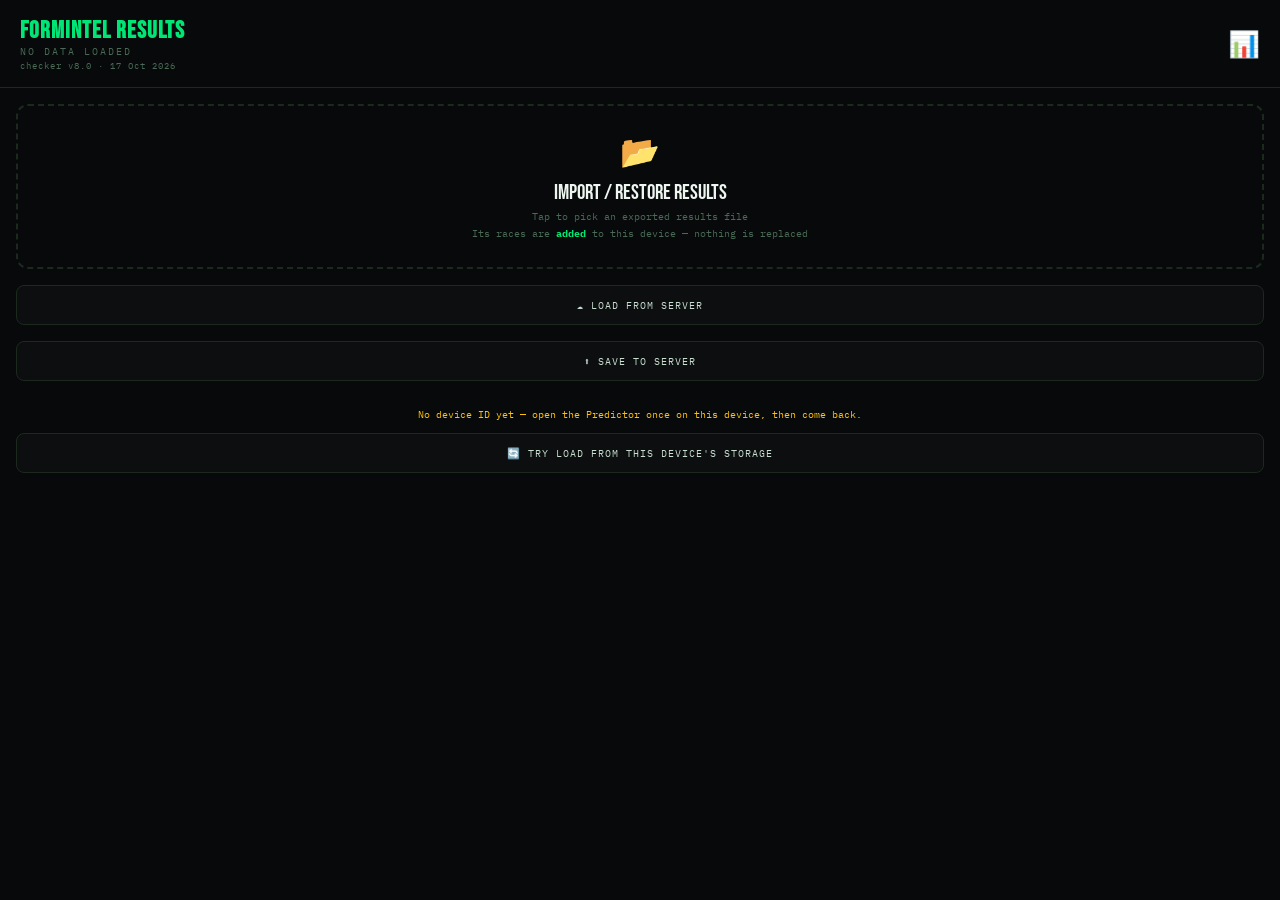
==== checker.html @ 10111bf0 "v9.1 / checker v8.0: fix elite-jockey matching, log jockey points, Jockeys tab The surname fallback " ====
<!DOCTYPE html>
<html lang="en">
<head>
<meta charset="UTF-8">
<meta name="viewport" content="width=device-width, initial-scale=1.0">
<title>Formintel — Results & Backtesting</title>
<link rel="apple-touch-icon" href="apple-touch-icon.png">
<link href="https://fonts.googleapis.com/css2?family=Bebas+Neue&family=IBM+Plex+Mono:wght@400;600&family=IBM+Plex+Sans:wght@300;400;500&display=swap" rel="stylesheet">
<style>
  :root {
    --green:#00e676;--gold:#ffc107;--red:#ff5252;--blue:#448aff;--orange:#ff6d00;
    --bg:#07090b;--sf:#0d1410;--bd:#1c2a1e;--text:#c8dece;--mt:#4a6a55;--white:#eef6f0;
    --mono:'IBM Plex Mono',monospace;
    /* Short-name aliases used throughout the JS-rendered HTML. Without these,
       75+ references (every won-green, card panel, etc) fell back to defaults —
       which is why WON naps weren't showing green. */
    --g:#00e676;--re:#ff5252;--tx:#c8dece;--card:#0d1410;
  }
  *{box-sizing:border-box;margin:0;padding:0}
  body{font-family:'IBM Plex Sans',sans-serif;background:var(--bg);color:var(--text);min-height:100vh;padding-bottom:60px}

  /* Header */
  .hdr{display:flex;align-items:center;justify-content:space-between;padding:16px 20px;
       border-bottom:1px solid var(--bd);position:sticky;top:0;background:var(--bg);z-index:10}
  .hdr h1{font-family:'Bebas Neue',sans-serif;font-size:1.5rem;letter-spacing:1px;color:var(--green)}
  .hdr-sub{font-family:var(--mono);font-size:.6rem;color:var(--mt);text-transform:uppercase;letter-spacing:2px}

  /* Tab bar */
  .tabs{display:grid;grid-template-columns:repeat(4,1fr);gap:1px;border-bottom:1px solid var(--bd);background:var(--bd);position:sticky;top:57px;z-index:9}
  .tab-btn{padding:10px 6px;font-family:var(--mono);font-size:.58rem;text-transform:uppercase;
           letter-spacing:1px;text-align:center;color:var(--mt);cursor:pointer;border:none;
           background:transparent;border-bottom:2px solid transparent;transition:all .2s}
  .tab-btn.active{color:var(--green);border-bottom-color:var(--green)}

  /* Import */
  .import-zone{margin:16px;padding:24px 20px;border:2px dashed var(--bd);border-radius:12px;
               text-align:center;cursor:pointer;transition:all .2s;position:relative}
  .import-zone:hover{border-color:var(--green);background:rgba(0,230,118,.04)}
  .import-zone input{position:absolute;inset:0;opacity:0;cursor:pointer;width:100%;height:100%}
  .import-icon{font-size:2rem;margin-bottom:8px}
  .import-title{font-family:'Bebas Neue',sans-serif;font-size:1.3rem;color:var(--white);margin-bottom:4px}
  .import-sub{font-family:var(--mono);font-size:.62rem;color:var(--mt);line-height:1.7}
  .import-sub b{color:var(--green)}

  .ls-btn{display:block;width:calc(100% - 32px);margin:0 16px 16px;padding:12px;border-radius:8px;
          border:1px solid var(--bd);background:rgba(255,255,255,.02);color:var(--text);
          font-family:var(--mono);font-size:.65rem;text-transform:uppercase;letter-spacing:1px;cursor:pointer}
  .ls-btn:hover{border-color:var(--green);color:var(--green)}

  /* Stat cards */
  .summary{display:grid;grid-template-columns:repeat(3,1fr);gap:10px;padding:16px}
  .stat-card{background:var(--sf);border:1px solid var(--bd);border-radius:10px;
             padding:14px 12px;text-align:center;position:relative;overflow:hidden}
  .stat-card::before{content:'';position:absolute;top:0;left:0;right:0;height:3px;border-radius:10px 10px 0 0}
  .stat-card.win::before{background:var(--green)}.stat-card.place::before{background:var(--gold)}
  .stat-card.loss::before{background:var(--red)}.stat-card.total::before{background:var(--blue)}
  .stat-card.rank::before{background:var(--mt)}.stat-card.streak::before{background:var(--orange)}
  .stat-num{font-family:'Bebas Neue',sans-serif;font-size:2.2rem;line-height:1;margin-bottom:4px}
  .win .stat-num{color:var(--green)}.place .stat-num{color:var(--gold)}.loss .stat-num{color:var(--red)}
  .total .stat-num{color:var(--blue)}.rank .stat-num{color:var(--mt)}.streak .stat-num{color:var(--orange)}
  .stat-label{font-family:var(--mono);font-size:.55rem;text-transform:uppercase;letter-spacing:1.5px;color:var(--mt);line-height:1.3}

  /* Chart */
  .chart-wrap{margin:0 16px 16px;background:var(--sf);border:1px solid var(--bd);border-radius:10px;padding:16px}
  .chart-title{font-family:var(--mono);font-size:.62rem;text-transform:uppercase;letter-spacing:2px;color:var(--mt);margin-bottom:14px}
  .bar-row{display:flex;align-items:center;gap:10px;margin-bottom:10px}
  .bar-label{font-family:var(--mono);font-size:.65rem;color:var(--text);width:52px;flex-shrink:0}
  .bar-track{flex:1;height:20px;background:rgba(255,255,255,.04);border-radius:4px;overflow:hidden}
  .bar-fill{height:100%;border-radius:4px;display:flex;align-items:center;padding-left:8px;
            font-family:var(--mono);font-size:.6rem;font-weight:600;white-space:nowrap;min-width:2px}
  .bar-fill.win{background:linear-gradient(90deg,#00c853,#00e676);color:#000}
  .bar-fill.place{background:linear-gradient(90deg,#ff8f00,#ffc107);color:#000}
  .bar-fill.loss{background:linear-gradient(90deg,#c62828,#ff5252);color:#fff}
  .bar-pct{font-family:var(--mono);font-size:.65rem;color:var(--text);width:36px;text-align:right;flex-shrink:0}

  /* Section header */
  .section-hdr{font-family:var(--mono);font-size:.62rem;text-transform:uppercase;letter-spacing:2px;
               color:var(--mt);padding:0 16px 10px;display:flex;align-items:center;gap:8px}
  .section-hdr::before{content:'';display:block;width:20px;height:1px;background:var(--green)}

  /* Filter bar */
  .filter-bar{display:flex;gap:8px;padding:0 16px 14px;overflow-x:auto;scrollbar-width:none}
  .filter-bar::-webkit-scrollbar{display:none}
  .filter-btn{font-family:var(--mono);font-size:.6rem;text-transform:uppercase;letter-spacing:1px;
              padding:6px 14px;border-radius:20px;border:1px solid var(--bd);background:transparent;
              color:var(--mt);cursor:pointer;white-space:nowrap;transition:all .2s}
  .filter-btn.active{background:rgba(0,230,118,.12);border-color:rgba(0,230,118,.4);color:var(--green)}

  /* Race cards */
  .races{padding:0 16px;display:flex;flex-direction:column;gap:10px}
  .race-card{background:var(--sf);border:1px solid var(--bd);border-radius:10px;overflow:hidden;animation:fadeIn .3s ease both}
  @keyframes fadeIn{from{opacity:0;transform:translateY(8px)}to{opacity:1;transform:none}}
  .race-card.win{border-left:3px solid var(--green)}.race-card.place{border-left:3px solid var(--gold)}.race-card.loss{border-left:3px solid #333}
  .race-top{display:flex;align-items:center;justify-content:space-between;padding:12px 14px 8px}
  .race-name{font-family:'Bebas Neue',sans-serif;font-size:1.1rem;color:var(--white);letter-spacing:.5px}
  .race-meta{font-family:var(--mono);font-size:.58rem;color:var(--mt);margin-top:2px}
  .race-badge{font-family:var(--mono);font-size:.6rem;text-transform:uppercase;letter-spacing:1px;padding:4px 10px;border-radius:20px;font-weight:600}
  .badge-win{background:rgba(0,230,118,.15);color:var(--green);border:1px solid rgba(0,230,118,.3)}
  .badge-place{background:rgba(255,193,7,.12);color:var(--gold);border:1px solid rgba(255,193,7,.3)}
  .badge-loss{background:rgba(255,82,82,.08);color:#666;border:1px solid #222}
  .race-body{padding:0 14px 12px;display:flex;flex-direction:column;gap:5px}
  .race-row{display:flex;align-items:baseline;gap:8px}
  .race-row-label{font-family:var(--mono);font-size:.58rem;color:var(--mt);text-transform:uppercase;letter-spacing:1px;width:52px;flex-shrink:0}
  .race-row-val{color:var(--text);font-size:.82rem}
  .rank-1{color:var(--green);font-weight:600}.rank-2{color:var(--gold)}.rank-3{color:#cd7f32}.rank-bad{color:var(--mt)}
  .preds-list{display:flex;flex-wrap:wrap;gap:4px;margin-top:2px}
  .pred-chip{font-family:var(--mono);font-size:.58rem;padding:2px 7px;border-radius:4px;background:rgba(255,255,255,.04);border:1px solid var(--bd);color:var(--mt)}
  .pred-chip.is-winner{background:rgba(0,230,118,.12);border-color:rgba(0,230,118,.3);color:var(--green)}
  .pred-chip.is-placed{background:rgba(255,193,7,.1);border-color:rgba(255,193,7,.25);color:var(--gold)}

  /* Backtesting */
  .bt-wrap{padding:0 16px}
  .bt-card{background:var(--sf);border:1px solid var(--bd);border-radius:10px;padding:16px;margin-bottom:12px}
  .bt-title{font-family:var(--mono);font-size:.65rem;text-transform:uppercase;letter-spacing:2px;color:var(--green);margin-bottom:12px}

  .bt-controls{display:flex;flex-direction:column;gap:10px;margin-bottom:16px}
  .bt-control-row{display:flex;gap:8px;align-items:flex-end;flex-wrap:wrap}
  .bt-input-wrap{flex:1;min-width:100px}
  .bt-input-label{font-family:var(--mono);font-size:.55rem;color:var(--mt);text-transform:uppercase;letter-spacing:1px;margin-bottom:4px}
  .bt-input{width:100%;background:var(--bg);border:1px solid var(--bd);border-radius:6px;
            color:var(--text);font-family:var(--mono);font-size:.8rem;padding:8px 10px;outline:none}
  .bt-input:focus{border-color:var(--green)}
  .bt-run{width:100%;padding:11px;border-radius:8px;border:none;background:rgba(0,230,118,.15);
          border:1px solid rgba(0,230,118,.3);color:var(--green);font-family:var(--mono);
          font-size:.65rem;text-transform:uppercase;letter-spacing:2px;cursor:pointer;font-weight:600}
  .bt-run:hover{background:rgba(0,230,118,.25)}

  /* Strategy comparison table */
  .strat-table{width:100%;border-collapse:collapse;font-size:.72rem}
  .strat-table th{font-family:var(--mono);font-size:.55rem;text-transform:uppercase;letter-spacing:1px;
                  color:var(--mt);padding:6px 8px;text-align:left;border-bottom:1px solid var(--bd)}
  .strat-table td{padding:8px 8px;border-bottom:1px solid rgba(255,255,255,.04);vertical-align:top}
  .strat-table tr:last-child td{border-bottom:none}
  .strat-name{font-family:var(--mono);font-size:.68rem;color:var(--text);font-weight:600}
  .strat-detail{font-family:var(--mono);font-size:.58rem;color:var(--mt);margin-top:2px}
  .profit-pos{color:var(--green);font-family:var(--mono);font-weight:600}
  .profit-neg{color:var(--red);font-family:var(--mono)}
  .profit-neu{color:var(--mt);font-family:var(--mono)}

  /* P&L curve */
  .pnl-curve{width:100%;height:120px;margin-top:12px;position:relative}
  .pnl-svg{width:100%;height:100%}

  /* Threshold finder */
  .threshold-rows{display:flex;flex-direction:column;gap:6px;margin-top:4px}
  .threshold-row{display:grid;grid-template-columns:1fr 1fr 1fr 1fr;gap:6px;
                 padding:6px 8px;border-radius:6px;background:rgba(255,255,255,.03);
                 border:1px solid var(--bd);font-family:var(--mono);font-size:.65rem}
  .threshold-row.best{background:rgba(0,230,118,.07);border-color:rgba(0,230,118,.25)}
  .threshold-row-hdr{display:grid;grid-template-columns:1fr 1fr 1fr 1fr;gap:6px;
                     padding:4px 8px;font-family:var(--mono);font-size:.55rem;
                     text-transform:uppercase;letter-spacing:1px;color:var(--mt)}

  .reset-btn{display:block;margin:16px 16px 0;width:calc(100% - 32px);padding:12px;border-radius:8px;
             border:1px solid var(--bd);background:transparent;color:var(--mt);font-family:var(--mono);
             font-size:.65rem;text-transform:uppercase;letter-spacing:2px;cursor:pointer}
  .reset-btn:hover{border-color:var(--gold);color:var(--gold)}

  .tab-content{display:none}
  .tab-content.active{display:block}

  /* Bet tracker modal & legs */
  .modal-title{font-family:'Bebas Neue',sans-serif;font-size:1.6rem;color:var(--white);
               letter-spacing:.5px;margin-bottom:14px}
  .modal-row{display:flex;gap:8px;margin-bottom:10px}
  .leg-row{display:flex;align-items:center;gap:6px;margin-bottom:8px;flex-wrap:wrap}
  .leg-num{font-family:'Bebas Neue',sans-serif;font-size:1.2rem;color:var(--mt);
           width:20px;flex-shrink:0;text-align:center}
  .leg-name{flex:1;min-width:100px}
  .leg-result{display:flex;gap:4px;flex-shrink:0}
</style>
</head>
<body>

<div class="hdr">
  <div>
    <h1>Formintel Results</h1>
    <div class="hdr-sub" id="subtitle">No data loaded</div>
    <div style="font-family:var(--mono);font-size:.55rem;color:var(--mt);letter-spacing:1px;margin-top:2px">checker v8.0 · 17 Oct 2026</div>
  </div>
  <div style="display:flex;flex-direction:column;align-items:flex-end;gap:6px">
    <div style="font-size:1.6rem">📊</div>
    <button id="sync-btn" onclick="pushToServer(true)" title="Save to Server"
            style="display:none;font-size:.7rem;padding:4px 8px;border-radius:6px;
                   border:1px solid var(--bd);background:transparent;color:var(--mt);
                   cursor:pointer;font-family:var(--mono)">⬆️ Sync</button>
    <button id="syncid-btn" onclick="changeSyncId()" title="View or change sync ID"
            style="display:none;font-size:.6rem;padding:3px 8px;border-radius:6px;
                   border:1px solid var(--bd);background:transparent;color:var(--mt);
                   cursor:pointer;font-family:var(--mono)">🔑 Sync ID</button>
  </div>
</div>

<div class="tabs" id="tab-bar" style="display:none">
  <button class="tab-btn active" onclick="showTab('overview')">Overview</button>
  <button class="tab-btn" onclick="showTab('backtest')">Backtest</button>
  <button class="tab-btn" onclick="showTab('races')">Race Log</button>
  <button class="tab-btn" onclick="showTab('bets')">💰 Bets</button>
  <button class="tab-btn" onclick="showTab('insights')">🔬 Insights</button>
  <button class="tab-btn" onclick="showTab('bf')">👀 BF Watch</button>
  <button class="tab-btn" onclick="showTab('value')">💰 Value</button>
  <button class="tab-btn" onclick="showTab('placepot')">🎯 Placepot</button>
  <button class="tab-btn" onclick="showTab('dutch')">💷 Dutching</button>
  <button class="tab-btn" onclick="showTab('nap')">⭐ Nap</button>
  <button class="tab-btn" onclick="showTab('conf')">🎯 Confidence</button>
  <button class="tab-btn" onclick="showTab('jockeys')">🏇 Jockeys</button>
</div>

<div id="app">
  <!-- Import shown before data loads -->
</div>

<script src="plog.js?v=6.3"></script>
<script>
var LOG_KEY = 'rq_pred_log_v1';
var loadedLog = null;
var currentFilter = 'all';
var currentTab = 'overview';

// ── Utilities ───────────────────────────────────────────────
function esc(s){ return String(s||'').replace(/&/g,'&amp;').replace(/</g,'&lt;').replace(/>/g,'&gt;'); }
function classify(e){ return e.topPickWon?'win':e.topPickPlaced?'place':'loss'; }
function pct(n,t){ return t?Math.round(n/t*100)+'%':'0%'; }
function fmt(n){ return (n>=0?'+':'')+n.toFixed(2); }

// The log is stored compressed by month (plog.js, shared with the predictor).
function tryLocalStorage() {
  try { var d = FIPlog.read(); if (Array.isArray(d) && d.length) return d; } catch(e){}
  return null;
}

function tryLS() {
  var data = tryLocalStorage();
  if (data) { loadedLog=data; showTab('overview'); renderAll(); }
  else alert('No Formintel results found in storage.\n\nExport from the Predictor via ⬇ Export Results JSON then import here.');
}

function loadFile(input) {
  var file = input.files && input.files[0];
  if (!file) return;
  var reader = new FileReader();
  reader.onload = function(e) {
    var data;
    try {
      data = JSON.parse(e.target.result);
      if (!Array.isArray(data)||!data.length) throw new Error('Empty or invalid file');
      if (!data[0].raceKey) throw new Error('Not a Formintel results file');
    } catch(err) { alert('Could not read file: '+err.message); return; }
    // Restore: ADD the file's races to what this device already holds and save
    // them. Never replace — a backup from last week must not wipe newer races.
    var r = mergeIntoStorage(data);
    loadedLog = r.log;
    showTab('overview');
    renderAll();
    if (!r.saved) {
      alert('Showing ' + r.log.length + ' races, but they could not be saved on this device' +
        (r.quota ? ' (storage is full — try Setup → Free up storage in the Predictor)' : '') +
        '. Nothing already saved was changed.');
    } else if (r.added) {
      alert('Restored ' + r.added + ' races from the file and saved them on this device.\n' +
        'You now have ' + r.log.length + ' races in total.');
    } else {
      alert('All ' + data.length + ' races in this file are already saved on this device.');
    }
  };
  reader.readAsText(file);
}

function showTab(tab) {
  currentTab = tab;
  document.querySelectorAll('.tab-btn').forEach(function(b,i){
    b.classList.toggle('active', ['overview','backtest','races','bets','insights','bf','value','placepot','dutch','nap','conf','jockeys'][i]===tab);
  });
  document.querySelectorAll('.tab-content').forEach(function(c){
    c.classList.remove('active');
  });
  var el = document.getElementById('tab-'+tab);
  if (el) el.classList.add('active');
  // Always re-render bets tab so it picks up localStorage saves from predictor
  if (tab === 'bets') renderBets();
  if (tab === 'insights') renderInsights();
  if (tab === 'bf') renderBFWatch();
  if (tab === 'value') renderValueTab();
  if (tab === 'placepot') renderPlacepotTab();
  if (tab === 'dutch') renderDutchTab();
  if (tab === 'nap') renderNapTab();
  if (tab === 'conf') renderConfTab();
  if (tab === 'jockeys') renderJockeyTab();
}

function resetData(){ loadedLog=null; currentFilter='all'; document.getElementById('tab-bar').style.display='none'; ['sync-btn','syncid-btn'].forEach(function(i){var b=document.getElementById(i); if(b) b.style.display='none';}); renderImport(); }
function setFilter(val){ currentFilter=val; renderRaces(); }

// ── Main render ─────────────────────────────────────────────
function renderAll() {
  var log = loadedLog;
  if (!log||!log.length){ renderImport(); return; }

  document.getElementById('tab-bar').style.display='grid';
  ['sync-btn','syncid-btn'].forEach(function(i){var b=document.getElementById(i); if(b) b.style.display='block';});
  var sorted = log.slice().sort(function(a,b){
    return (b.date||'').localeCompare(a.date||'') || (b.time||'').localeCompare(a.time||'');
  });

  var total  = sorted.length;
  var wins   = sorted.filter(function(e){return e.topPickWon;}).length;
  var places = sorted.filter(function(e){return !e.topPickWon&&e.topPickPlaced;}).length;
  var losses = total-wins-places;

  var maxStreak=0,curStreak=0;
  sorted.forEach(function(e,i){
    if(i===0||(classify(e)!=='loss')===(classify(sorted[i-1])!=='loss')) curStreak++;
    else curStreak=1;
    if(curStreak>maxStreak) maxStreak=curStreak;
  });

  var ranked=sorted.filter(function(e){return e.winnerRank>0;});
  var avgRank=ranked.length?(ranked.reduce(function(s,e){return s+e.winnerRank;},0)/ranked.length).toFixed(1):'-';

  document.getElementById('subtitle').textContent = total+' race'+(total!==1?'s':'')+' logged';

  var app = document.getElementById('app');
  app.innerHTML =
    '<div class="tab-content active" id="tab-overview">' + renderOverview(sorted,total,wins,places,losses,avgRank,maxStreak) + '</div>' +
    '<div class="tab-content" id="tab-backtest">' + renderBacktest(sorted) + '</div>' +
    '<div class="tab-content" id="tab-races" id="tab-races"></div>' +
    '<div class="tab-content" id="tab-bets"></div>' +
    '<div class="tab-content" id="tab-insights"></div>' +
    '<div class="tab-content" id="tab-bf"></div>' +
    '<div class="tab-content" id="tab-value"></div>' +
    '<div class="tab-content" id="tab-placepot"></div>' +
    '<div class="tab-content" id="tab-dutch"></div>' +
    '<div class="tab-content" id="tab-nap"></div>' +
    '<div class="tab-content" id="tab-conf"></div>' +
    '<div class="tab-content" id="tab-jockeys"></div>';

  renderRaces();
  runDefaultBacktest(sorted);
  renderBets();
  renderInsights();
}

// ── Overview tab ────────────────────────────────────────────
function renderOverview(sorted,total,wins,places,losses,avgRank,maxStreak) {
  var h = '<div class="summary">';
  h += sc('win',   pct(wins,total),  'Win<br>Rate');
  h += sc('place', pct(places,total),'Place<br>Rate');
  h += sc('loss',  pct(losses,total),'Loss<br>Rate');
  h += sc('total', total,            'Races<br>Logged');
  h += sc('rank',  avgRank,          'Avg Winner<br>Rank');
  h += sc('streak',maxStreak,        'Best<br>Streak');
  h += '</div>';

  h += '<div class="chart-wrap"><div class="chart-title">Result Breakdown</div>';
  h += br('Wins',   wins,   total, 'win');
  h += br('Places', places, total, 'place');
  h += br('Losses', losses, total, 'loss');
  h += '</div>';

  // P&L curve (flat £1 stake)
  h += '<div class="chart-wrap">';
  h += '<div class="chart-title">Running P&L — Flat £1 Win Stake</div>';
  h += buildPnlCurve(sorted, function(e){ return e.topPickWon; }, function(e){ return e.topPickOdds||0; });
  h += '</div>';

  h += renderMonthlyTable(sorted);

  return h;
}

// ── Monthly performance table ────────────────────────────────────────────────
// Month-by-month win/place/loss split and flat £1 P&L, so you can see whether
// the model is actually improving rather than judging it on a single day.
function renderMonthlyTable(rows) {
  var priced = (rows || []).filter(function(e){ return e && e.date && (e.topPickOdds || 0) > 1; });
  if (priced.length < 20) return '';

  var byMonth = {};
  priced.forEach(function(e){
    var m = String(e.date).slice(0,7);
    if (!byMonth[m]) byMonth[m] = { n:0, w:0, p:0, ret:0 };
    var b = byMonth[m];
    b.n++;
    if (e.topPickWon) { b.w++; b.ret += (e.topPickOdds || 0); }
    else if (e.topPickPlaced) { b.p++; }
  });

  var months = Object.keys(byMonth).sort();
  if (months.length < 2) return '';

  // Format money with the sign OUTSIDE the £, so a loss reads -£2.00 not £-2.00
  function money(v){ return (v < 0 ? '-£' : '+£') + Math.abs(v).toFixed(2); }

  var MN = ['Jan','Feb','Mar','Apr','May','Jun','Jul','Aug','Sep','Oct','Nov','Dec'];
  function label(m){
    var parts = m.split('-');
    return (MN[parseInt(parts[1],10)-1] || m) + ' ' + parts[0];
  }

  // Best/worst ROI months for highlighting
  var rois = months.map(function(m){ var b=byMonth[m]; return (b.ret-b.n)/b.n*100; });
  var bestRoi = Math.max.apply(null, rois), worstRoi = Math.min.apply(null, rois);

  var h = '<div class="chart-wrap">';
  h += '<div class="chart-title">Monthly Performance — Is The Model Improving?</div>';
  h += '<div style="overflow-x:auto"><table style="width:100%;border-collapse:collapse;font-family:var(--mono);font-size:.62rem">';
  h += '<tr style="color:var(--mt);text-align:right">'
     + '<th style="text-align:left;padding:6px 4px;font-weight:400">Month</th>'
     + '<th style="padding:6px 4px;font-weight:400">Races</th>'
     + '<th style="padding:6px 4px;font-weight:400">Won</th>'
     + '<th style="padding:6px 4px;font-weight:400">Plc</th>'
     + '<th style="padding:6px 4px;font-weight:400">Lost</th>'
     + '<th style="padding:6px 4px;font-weight:400">Win%</th>'
     + '<th style="padding:6px 4px;font-weight:400">£1 P/L</th>'
     + '<th style="padding:6px 4px;font-weight:400">ROI</th></tr>';

  var tn=0, tw=0, tp=0, tret=0;
  months.forEach(function(m){
    var b = byMonth[m];
    var lost = b.n - b.w - b.p;
    var pl = b.ret - b.n;
    var roi = pl / b.n * 100;
    tn+=b.n; tw+=b.w; tp+=b.p; tret+=b.ret;
    var plCol = pl >= 0 ? 'var(--g)' : 'var(--re)';
    // subtle highlight on the best and worst months
    var bg = (roi === bestRoi) ? 'rgba(0,230,118,0.07)' : (roi === worstRoi) ? 'rgba(255,82,82,0.06)' : 'transparent';
    h += '<tr style="text-align:right;border-top:1px solid var(--bd);background:' + bg + '">'
       + '<td style="text-align:left;padding:7px 4px;color:var(--tx);font-weight:600">' + label(m) + '</td>'
       + '<td style="padding:7px 4px;color:var(--mt)">' + b.n + '</td>'
       + '<td style="padding:7px 4px;color:var(--g)">' + b.w + '</td>'
       + '<td style="padding:7px 4px;color:var(--gold)">' + b.p + '</td>'
       + '<td style="padding:7px 4px;color:var(--mt)">' + lost + '</td>'
       + '<td style="padding:7px 4px;color:var(--tx)">' + (b.w/b.n*100).toFixed(1) + '%</td>'
       + '<td style="padding:7px 4px;color:' + plCol + '">' + money(pl) + '</td>'
       + '<td style="padding:7px 4px;color:' + plCol + ';font-weight:700">' + (roi>=0?'+':'') + roi.toFixed(1) + '%</td></tr>';
  });

  var tpl = tret - tn, troi = tpl / tn * 100;
  var tCol = tpl >= 0 ? 'var(--g)' : 'var(--re)';
  h += '<tr style="text-align:right;border-top:2px solid var(--bd)">'
     + '<td style="text-align:left;padding:7px 4px;color:var(--tx);font-weight:700">All</td>'
     + '<td style="padding:7px 4px;color:var(--mt)">' + tn + '</td>'
     + '<td style="padding:7px 4px;color:var(--g)">' + tw + '</td>'
     + '<td style="padding:7px 4px;color:var(--gold)">' + tp + '</td>'
     + '<td style="padding:7px 4px;color:var(--mt)">' + (tn-tw-tp) + '</td>'
     + '<td style="padding:7px 4px;color:var(--tx)">' + (tw/tn*100).toFixed(1) + '%</td>'
     + '<td style="padding:7px 4px;color:' + tCol + '">' + money(tpl) + '</td>'
     + '<td style="padding:7px 4px;color:' + tCol + ';font-weight:700">' + (troi>=0?'+':'') + troi.toFixed(1) + '%</td></tr>';
  h += '</table></div>';

  // Trend read-out: compare the most recent full-ish month against the first
  if (months.length >= 3) {
    var firstRoi = rois[0], lastRoi = rois[rois.length-1];
    var firstWin = byMonth[months[0]].w / byMonth[months[0]].n * 100;
    var lastWin  = byMonth[months[months.length-1]].w / byMonth[months[months.length-1]].n * 100;
    var dRoi = lastRoi - firstRoi, dWin = lastWin - firstWin;
    var arrow = dRoi > 0 ? '▲' : dRoi < 0 ? '▼' : '■';
    var col = dRoi > 0 ? 'var(--g)' : dRoi < 0 ? 'var(--re)' : 'var(--mt)';
    h += '<div style="font-family:var(--mono);font-size:.6rem;color:var(--mt);padding:10px 4px 2px;line-height:1.6">'
       + '<span style="color:' + col + ';font-weight:700">' + arrow + ' ' + label(months[0]) + ' → ' + label(months[months.length-1]) + '</span>'
       + '&nbsp; win rate ' + (dWin>=0?'+':'') + dWin.toFixed(1) + ' pts'
       + ' · ROI ' + (dRoi>=0?'+':'') + dRoi.toFixed(1) + ' pts<br>'
       + 'Note: months with few races swing wildly — judge the trend on months with 300+ races.'
       + '</div>';
  }

  h += '</div>';
  return h;
}

function buildPoints(chronological, wonFn, oddsFn, skipNoOdds) {
  var pnl = 0, points = [0], bets = 0;
  chronological.forEach(function(e) {
    var o = oddsFn(e);
    if (skipNoOdds && (!o || o <= 1)) return; // skip races where fav had no odds
    bets++;
    if (wonFn(e) && o > 1) pnl += o - 1;
    else pnl -= 1;
    points.push(Math.round(pnl*100)/100);
  });
  return { points: points, bets: bets, pnl: pnl };
}

function buildPnlCurve(sorted, wonFn, oddsFn) {
  var chronological = sorted.slice().reverse();

  // Model top pick line
  var model = buildPoints(chronological, wonFn, oddsFn, false);

  // Market favourite line — only for races where favOdds was recorded
  var hasFavData = sorted.some(function(e){ return e.favOdds > 1; });
  var fav = hasFavData
    ? buildPoints(chronological,
        function(e){ return !!e.favWon; },
        function(e){ return e.favOdds || 0; },
        true)
    : null;

  // Scale both lines on the same axis
  var allPoints = model.points.concat(fav ? fav.points : []);
  var minP = Math.min.apply(null, allPoints);
  var maxP = Math.max.apply(null, allPoints);
  var range = maxP - minP || 1;
  var W = 100, H = 100;

  function toSvgPts(points) {
    return points.map(function(p, i) {
      var x = (i / (points.length - 1 || 1)) * W;
      var y = H - ((p - minP) / range) * H;
      return x + ',' + y;
    }).join(' ');
  }

  var zeroY  = H - ((0 - minP) / range) * H;
  var mCol   = model.pnl >= 0 ? '#00e676' : '#ff5252';
  var fCol   = '#448aff'; // always blue for favourite

  var svg = '<svg class="pnl-svg" viewBox="0 0 100 100" preserveAspectRatio="none">'
    + '<line x1="0" y1="' + zeroY + '" x2="100" y2="' + zeroY
    + '" stroke="rgba(255,255,255,.15)" stroke-width=".5"/>'
    + '<polyline points="' + toSvgPts(model.points)
    + '" fill="none" stroke="' + mCol + '" stroke-width="1.4"/>';

  if (fav && fav.points.length > 1) {
    svg += '<polyline points="' + toSvgPts(fav.points)
      + '" fill="none" stroke="' + fCol + '" stroke-width="1.2" stroke-dasharray="3,2"/>';
  }
  svg += '</svg>';

  // Legend + summary
  var label = '<div style="display:flex;flex-wrap:wrap;gap:8px;margin-top:10px;font-family:var(--mono);font-size:.62rem">';
  label += '<span style="color:' + mCol + '">— Model pick &nbsp; ' + fmt(model.pnl)
    + ' P&L &nbsp; ROI ' + (model.bets ? Math.round(model.pnl / model.bets * 100) : 0) + '%</span>';
  if (fav && fav.points.length > 1) {
    label += '<span style="color:' + fCol + '">- - Favourite &nbsp; ' + fmt(fav.pnl)
      + ' P&L &nbsp; ROI ' + (fav.bets ? Math.round(fav.pnl / fav.bets * 100) : 0) + '%</span>';
  } else if (!hasFavData) {
    label += '<span style="color:var(--mt)">Favourite line needs new results (odds must be entered before predicting)</span>';
  }
  label += '<span style="color:var(--mt)">'+sorted.length+' races · £1 flat stake</span>';
  label += '</div>';

  return '<div class="pnl-curve">' + svg + '</div>' + label;
}

// ── Backtesting tab ─────────────────────────────────────────
function renderBacktest(sorted) {
  var h = '<div class="bt-wrap">';

  // Strategy controls
  h += '<div class="bt-card">';
  h += '<div class="bt-title">Strategy Simulator</div>';
  h += '<div class="bt-controls">';

  h += '<div class="bt-control-row">';
  h += ctrl('Min Confidence (%)', 'bt-min-conf', '0', 'number', '0','100');
  h += ctrl('Min Odds', 'bt-min-odds', '1.5', 'number', '1','999', '0.5');
  h += ctrl('Max Odds', 'bt-max-odds', '99', 'number', '1','999', '0.5');
  h += '</div>';

  h += '<div class="bt-control-row">';
  h += '<div class="bt-input-wrap" style="display:flex;flex-direction:column">';
  h += '<div class="bt-input-label">Value filter</div>';
  h += '<div style="display:flex;border:1px solid var(--bd);border-radius:6px;overflow:hidden">';
  h += '<button id="bt-val-off" onclick="setBtVal(false)" style="flex:1;padding:8px;background:rgba(0,230,118,.15);border:none;color:var(--green);font-family:var(--mono);font-size:.65rem;cursor:pointer">Any</button>';
  h += '<button id="bt-val-on"  onclick="setBtVal(true)"  style="flex:1;padding:8px;background:transparent;border:none;border-left:1px solid var(--bd);color:var(--mt);font-family:var(--mono);font-size:.65rem;cursor:pointer">Value only</button>';
  h += '</div></div>';
  h += ctrl('Stake (£)', 'bt-stake', '1', 'number', '0.1', '100', '0.5');
  h += '</div>';

  h += '<button class="bt-run" onclick="runBacktest()">▶ Run Simulation</button>';
  h += '</div>';
  h += '<div id="bt-results"></div>';
  h += '</div>';

  // Confidence threshold finder
  h += '<div class="bt-card">';
  h += '<div class="bt-title">Confidence Threshold Finder</div>';
  h += '<div style="font-family:var(--mono);font-size:.65rem;color:var(--mt);margin-bottom:12px">';
  h += 'Which confidence cutoff produces the best ROI on your 205 races?</div>';
  h += '<div id="bt-threshold"></div>';
  h += '</div>';

  // Odds range finder
  h += '<div class="bt-card">';
  h += '<div class="bt-title">Best Odds Range</div>';
  h += '<div style="font-family:var(--mono);font-size:.65rem;color:var(--mt);margin-bottom:12px">';
  h += 'Where does the model perform best by price range?</div>';
  h += '<div id="bt-odds-range"></div>';
  h += '</div>';

  h += '</div>'; // bt-wrap
  return h;
}

var btValueOnly = false;
function setBtVal(v) {
  btValueOnly = v;
  document.getElementById('bt-val-off').style.background = v ? 'transparent' : 'rgba(0,230,118,.15)';
  document.getElementById('bt-val-off').style.color = v ? 'var(--mt)' : 'var(--green)';
  document.getElementById('bt-val-on').style.background  = v ? 'rgba(0,230,118,.15)' : 'transparent';
  document.getElementById('bt-val-on').style.color  = v ? 'var(--green)' : 'var(--mt)';
}

function ctrl(label, id, val, type, min, max, step) {
  return '<div class="bt-input-wrap">'
    + '<div class="bt-input-label">'+label+'</div>'
    + '<input class="bt-input" id="'+id+'" type="'+type+'" value="'+val+'"'
    + (min?' min="'+min+'"':'') + (max?' max="'+max+'"':'') + (step?' step="'+step+'"':'')
    + '></div>';
}

function getVal(id, def) {
  var el = document.getElementById(id);
  return el ? (parseFloat(el.value)||def) : def;
}

function simulateStrategy(log, minConf, minOdds, maxOdds, valueOnly, stake) {
  var bets=0, wins=0, pnl=0, points=[0];
  var chron = log.slice().reverse();

  chron.forEach(function(e) {
    var conf = (e.topPickConf||0); // stored as percentage (0-100), not decimal
    var odds = e.topPickOdds||0;
    if (conf < minConf) return;
    if (odds < minOdds || odds > maxOdds) return;
    if (valueOnly) {
      var implied = odds>0 ? 1/odds : 0;
      if ((e.topPickConf||0)/100 < implied) return; // model doesn't beat market
    }
    bets++;
    var staked = stake;
    if (e.topPickWon && odds>1) {
      pnl += (odds-1)*staked;
      wins++;
    } else {
      pnl -= staked;
    }
    points.push(Math.round(pnl*100)/100);
  });

  return { bets:bets, wins:wins, pnl:pnl, roi: bets?pnl/(bets*stake)*100:0, points:points };
}

function runBacktest() {
  if (!loadedLog) return;
  var minConf = getVal('bt-min-conf', 0);
  var minOdds = getVal('bt-min-odds', 1.5);
  var maxOdds = getVal('bt-max-odds', 99);
  var stake   = getVal('bt-stake', 1);
  var res     = simulateStrategy(loadedLog, minConf, minOdds, maxOdds, btValueOnly, stake);

  var col = res.pnl >= 0 ? 'var(--green)' : 'var(--red)';
  var el  = document.getElementById('bt-results');
  if (!el) return;

  var h = '<div style="border-top:1px solid var(--bd);padding-top:14px;margin-top:14px">';
  h += '<div style="display:grid;grid-template-columns:1fr 1fr 1fr 1fr;gap:8px;margin-bottom:14px">';
  h += mini('Bets', res.bets);
  h += mini('Wins', res.wins);
  h += mini('Strike', res.bets?Math.round(res.wins/res.bets*100)+'%':'—');
  h += mini2('P&L', fmt(res.pnl), col);
  h += mini2('ROI', (res.roi>=0?'+':'')+Math.round(res.roi)+'%', col);
  h += mini('Staked', '£'+(res.bets*stake).toFixed(0));
  h += '</div>';

  if (res.bets > 1) {
    // Mini P&L curve
    var W=100,H=60, pts=res.points, minP=Math.min.apply(null,pts), maxP=Math.max.apply(null,pts);
    var range=maxP-minP||1;
    var svgPts = pts.map(function(p,i){
      return (i/(pts.length-1||1)*W)+','+(H-((p-minP)/range*H));
    }).join(' ');
    var zY = H-((0-minP)/range*H);
    h += '<svg style="width:100%;height:60px" viewBox="0 0 100 60" preserveAspectRatio="none">'
      + '<line x1="0" y1="'+zY+'" x2="100" y2="'+zY+'" stroke="rgba(255,255,255,.15)" stroke-width=".5"/>'
      + '<polyline points="'+svgPts+'" fill="none" stroke="'+col+'" stroke-width="1.5"/>'
      + '</svg>';
  } else {
    h += '<div style="font-family:var(--mono);font-size:.7rem;color:var(--mt);text-align:center;padding:10px">No bets matched these filters</div>';
  }

  h += '</div>';
  el.innerHTML = h;
}

function runDefaultBacktest(sorted) {
  if (!sorted||!sorted.length) return;

  // Threshold finder
  var thEl = document.getElementById('bt-threshold');
  if (thEl) {
    var thresholds = [0,10,15,20,25,30,35,40];
    var rows = thresholds.map(function(t) {
      return Object.assign({ threshold:t }, simulateStrategy(sorted, t, 1.5, 99, false, 1));
    });
    var bestROI = Math.max.apply(null, rows.filter(function(r){return r.bets>=5;}).map(function(r){return r.roi;}));

    var h = '<div class="threshold-row-hdr"><span>Min Conf</span><span>Bets</span><span>Strike</span><span>ROI</span></div>';
    h += '<div class="threshold-rows">';
    rows.forEach(function(r) {
      var isBest = r.bets>=5 && Math.abs(r.roi-bestROI)<0.1;
      var col = r.roi>0?'var(--green)':r.roi<0?'var(--red)':'var(--mt)';
      h += '<div class="threshold-row'+(isBest?' best':'')+'">'
        + '<span style="color:var(--text)">'+r.threshold+'%+'+(isBest?' 🏆':'')+' </span>'
        + '<span style="color:var(--mt)">'+r.bets+'</span>'
        + '<span style="color:var(--mt)">'+(r.bets?Math.round(r.wins/r.bets*100)+'%':'—')+'</span>'
        + '<span style="color:'+col+'">'+(r.roi>=0?'+':'')+Math.round(r.roi)+'%</span>'
        + '</div>';
    });
    h += '</div>';
    thEl.innerHTML = h;
  }

  // Odds range breakdown
  var orEl = document.getElementById('bt-odds-range');
  if (orEl) {
    var ranges = [
      {label:'Evens–2/1', min:1.5, max:3.0},
      {label:'2/1–4/1',   min:3.0, max:5.0},
      {label:'4/1–6/1',   min:5.0, max:7.0},
      {label:'6/1–10/1',  min:7.0, max:11.0},
      {label:'10/1–16/1', min:11.0, max:17.0},
      {label:'16/1+',     min:17.0, max:999},
    ];
    var h2 = '<div class="threshold-row-hdr"><span>Odds Range</span><span>Bets</span><span>Strike</span><span>ROI</span></div>';
    h2 += '<div class="threshold-rows">';
    ranges.forEach(function(range) {
      var r = simulateStrategy(sorted, 0, range.min, range.max, false, 1);
      var col = r.roi>0?'var(--green)':r.roi<0?'var(--red)':'var(--mt)';
      h2 += '<div class="threshold-row">'
        + '<span style="color:var(--text)">'+range.label+'</span>'
        + '<span style="color:var(--mt)">'+r.bets+'</span>'
        + '<span style="color:var(--mt)">'+(r.bets?Math.round(r.wins/r.bets*100)+'%':'—')+'</span>'
        + '<span style="color:'+col+'">'+(r.roi>=0?'+':'')+Math.round(r.roi)+'%</span>'
        + '</div>';
    });
    h2 += '</div>';
    orEl.innerHTML = h2;
  }
}

function mini(label, val) {
  return '<div style="background:rgba(255,255,255,.03);border:1px solid var(--bd);border-radius:6px;padding:8px;text-align:center">'
    + '<div style="font-family:\'Bebas Neue\',sans-serif;font-size:1.4rem;color:var(--white)">' + val + '</div>'
    + '<div style="font-family:var(--mono);font-size:.52rem;text-transform:uppercase;letter-spacing:1px;color:var(--mt)">' + label + '</div>'
    + '</div>';
}
function mini2(label, val, col) {
  return '<div style="background:rgba(255,255,255,.03);border:1px solid var(--bd);border-radius:6px;padding:8px;text-align:center">'
    + '<div style="font-family:\'Bebas Neue\',sans-serif;font-size:1.4rem;color:'+col+'">' + val + '</div>'
    + '<div style="font-family:var(--mono);font-size:.52rem;text-transform:uppercase;letter-spacing:1px;color:var(--mt)">' + label + '</div>'
    + '</div>';
}

// ── Race log tab ─────────────────────────────────────────────
function renderRaces() {
  if (!loadedLog) return;
  var el = document.getElementById('tab-races');
  if (!el) return;

  var sorted = loadedLog.slice().sort(function(a,b){
    return (b.date||'').localeCompare(a.date||'') || (b.time||'').localeCompare(a.time||'');
  });
  var total  = sorted.length;
  var wins   = sorted.filter(function(e){return e.topPickWon;}).length;
  var places = sorted.filter(function(e){return !e.topPickWon&&e.topPickPlaced;}).length;
  var losses = total-wins-places;
  var filtered = currentFilter==='all' ? sorted : sorted.filter(function(e){return classify(e)===currentFilter;});

  var h = '<div class="filter-bar">';
  [['all','All ('+total+')'],['win','🟢 Wins ('+wins+')'],['place','🟡 Places ('+places+')'],['loss','🔴 Losses ('+losses+')']].forEach(function(fb){
    h += '<button class="filter-btn'+(currentFilter===fb[0]?' active':'')+'" onclick="setFilter(\''+fb[0]+'\')">'+fb[1]+'</button>';
  });
  h += '</div><div class="races">';

  if (!filtered.length) {
    h += '<div style="text-align:center;padding:30px;color:var(--mt);font-family:var(--mono);font-size:.75rem">No '+currentFilter+' results yet</div>';
  }

  filtered.forEach(function(entry,idx){
    var cls   = classify(entry);
    var badge = cls==='win'   ? '<span class="race-badge badge-win">✓ Win</span>'
              : cls==='place' ? '<span class="race-badge badge-place">◎ Place</span>'
              :                 '<span class="race-badge badge-loss">✗ Loss</span>';

    var rCls = entry.winnerRank===1?'rank-1':entry.winnerRank===2?'rank-2':entry.winnerRank===3?'rank-3':'rank-bad';
    var rTxt = entry.winnerRank>0 ? '<span class="'+rCls+'">#'+entry.winnerRank+'</span> in predictions' : 'Winner not in top picks';
    var preds  = entry.predictions||[];
    var actual = entry.actual||[];
    var chips  = preds.slice(0,5).map(function(p,i){
      var iW=actual[0]&&p.name===actual[0],iP=actual.indexOf(p.name)>-1;
      var cc=iW?' is-winner':iP?' is-placed':'';
      var sc=p.score?' '+Math.round(p.score*100)+'%':'';
      return '<span class="pred-chip'+cc+'">'+(i+1)+'. '+esc(p.name)+sc+'</span>';
    }).join('');

    var course=[entry.course,entry.time,entry.dist].filter(Boolean).join(' · ');
    var conf = entry.topPickConf ? Math.round(entry.topPickConf*100)+'%' : '—';
    var odds = entry.topPickOdds ? entry.topPickOdds.toFixed(1) : '—';

    h += '<div class="race-card '+cls+'" style="animation-delay:'+(idx*.03)+'s">';
    h += '<div class="race-top"><div><div class="race-name">'+esc(course)+'</div>';
    h += '<div class="race-meta">'+esc(entry.date||'')+(entry.going?' · '+esc(entry.going):'')+' · Conf '+conf+' · Odds '+odds+'</div></div>'+badge+'</div>';
    h += '<div class="race-body">';
    h += '<div class="race-row"><span class="race-row-label">Winner</span><span class="race-row-val">'+esc((actual[0])||'—')+'</span></div>';
    h += '<div class="race-row"><span class="race-row-label">Top Pick</span><span class="race-row-val">'+esc(preds[0]?preds[0].name:'—')+'</span></div>';
    h += '<div class="race-row"><span class="race-row-label">Rank</span><span class="race-row-val">'+rTxt+'</span></div>';
    if (chips) h += '<div class="preds-list">'+chips+'</div>';
    h += '</div></div>';
  });

  h += '</div><button class="reset-btn" onclick="resetData()">↩ Load Different File</button>';
  el.innerHTML = h;
}

// ── Small helpers ────────────────────────────────────────────
function sc(cls,num,label){
  return '<div class="stat-card '+cls+'"><div class="stat-num">'+num+'</div><div class="stat-label">'+label+'</div></div>';
}
function br(label,n,total,cls){
  var p=total?Math.round(n/total*100):0;
  return '<div class="bar-row"><span class="bar-label">'+label+'</span><div class="bar-track"><div class="bar-fill '+cls+'" style="width:'+p+'%">'+(p>6?p+'%':'')+'</div></div><span class="bar-pct">'+p+'%</span></div>';
}

// ── Import screen ────────────────────────────────────────────
function renderImport() {
  document.getElementById('tab-bar').style.display='none';
  document.getElementById('subtitle').textContent='No data loaded';
  document.getElementById('app').innerHTML =
    '<div class="import-zone"><input type="file" accept=".json" onchange="loadFile(this)">'
    + '<div class="import-icon">📂</div>'
    + '<div class="import-title">Import / Restore Results</div>'
    + '<div class="import-sub">Tap to pick an exported results file<br>Its races are <b>added</b> to this device — nothing is replaced</div>'
    + '</div>'
    + '<button class="ls-btn" onclick="loadFromServer(true)">☁️ Load From Server</button>'
    + '<button class="ls-btn" onclick="pushToServer(true)" style="margin-top:6px">⬆️ Save to Server</button>'
    + '<div id="syncStatus" style="font-family:var(--mono);font-size:.62rem;color:var(--mt);text-align:center;padding:10px 14px;line-height:1.6"></div>'
    + '<button class="ls-btn" onclick="tryLS()">🔄 Try Load From This Device\'s Storage</button>';
}


// ══════════════════════════════════════════════════════
// BET TRACKER — Lucky 15 & Placepot
// ══════════════════════════════════════════════════════
var BETS_KEY = 'rq_bets_v1';

function refreshBets() {
  // Force re-read from localStorage and re-render
  renderBets();
}

function getBetLog() {
  try {
    var raw = localStorage.getItem(BETS_KEY);
    return raw ? JSON.parse(raw) : [];
  } catch(e) { return []; }
}

function saveBetLog(log) {
  try { localStorage.setItem(BETS_KEY, JSON.stringify(log)); } catch(e) {}
}

function exportBetLog() {
  var log = getBetLog();
  if (!log.length) { alert('No bets logged yet.'); return; }
  var blob = new Blob([JSON.stringify(log, null, 2)], {type:'application/json'});
  var url  = URL.createObjectURL(blob);
  var a    = document.createElement('a');
  a.href = url;
  a.download = 'formintel_bets_' + new Date().toISOString().slice(0,10) + '.json';
  document.body.appendChild(a); a.click();
  document.body.removeChild(a); URL.revokeObjectURL(url);
}

function importBetFile(input) {
  var file = input.files && input.files[0];
  if (!file) return;
  var reader = new FileReader();
  reader.onload = function(e) {
    try {
      var incoming = JSON.parse(e.target.result);
      if (!Array.isArray(incoming)) throw new Error('Invalid format');

      // Merge with existing bets — don't overwrite, add new ones only
      var existing = getBetLog();
      var existingIds = {};
      existing.forEach(function(b){ existingIds[b.id] = true; });

      var added = 0;
      incoming.forEach(function(b) {
        if (!existingIds[b.id]) {
          existing.push(b);
          added++;
        }
      });

      saveBetLog(existing);
      renderBets();

      if (added === 0) {
        alert('No new bets to add — all ' + incoming.length + ' bets already in your log.');
      } else {
        alert('Added ' + added + ' new bet(s). ' + (incoming.length - added) + ' already existed.');


      }
    } catch(err) { alert('Could not read file: ' + err.message); }
  };
  reader.readAsText(file);
}

// ── L15 return calculation ────────────────────────────
function calcL15Return(legs, unit, isEW, placeFrac) {
  // legs: array of {odds, won, placed} — 4 items
  // Returns actual cash back
  var ret = 0;
  var n   = legs.length;
  var wo  = legs.map(function(l){ return l.won ? l.odds : 0; });
  var po  = legs.map(function(l){
    return (l.won || l.placed) ? (l.odds - 1) * placeFrac + 1 : 0;
  });

  function combos(arr, size) {
    var result = [];
    (function pick(start, chosen) {
      if (chosen.length === size) { result.push(chosen.slice()); return; }
      for (var i = start; i < arr.length; i++) { chosen.push(i); pick(i+1, chosen); chosen.pop(); }
    })(0, []);
    return result;
  }

  for (var size = 1; size <= n; size++) {
    combos(Array.from({length:n},function(_,i){return i;}), size).forEach(function(idxs) {
      var wProd = idxs.reduce(function(p,i){ return p * wo[i]; }, 1);
      var pProd = idxs.reduce(function(p,i){ return p * po[i]; }, 1);
      if (wProd > 0) ret += unit * wProd;
      if (isEW && pProd > 0) ret += unit * pProd;
    });
  }
  return Math.round(ret * 100) / 100;
}

// ── Placepot return ───────────────────────────────────
function calcPlacepotReturn(legs, stake) {
  // All 6 legs must place. Return = stake x pool dividend
  // We can't know the pool dividend in advance, so we track
  // whether it won and the actual return the user enters
  var allPlaced = legs.every(function(l){ return l.placed || l.won; });
  return allPlaced ? null : 0; // null = user must enter actual return
}

// ── Add/edit bet modal ────────────────────────────────
var editingBetId = null;

function openAddBet(type) {
  editingBetId = null;
  var isL15 = type === 'l15';
  var legs  = isL15 ? 4 : 6;
  var html  = buildBetModal(type, legs, null);
  showModal(html);
}

function buildBetModal(type, legs, existing) {
  var isL15 = type === 'l15';
  var title = isL15 ? '⚡ Lucky 15' : '🎯 Placepot';
  var today = new Date().toISOString().slice(0,10);
  var e = existing || {};

  var h = '<div class="modal-title">' + title + '</div>';
  h += '<div class="modal-row">';
  h += '<div class="bt-input-wrap"><div class="bt-input-label">Date</div>'
    + '<input class="bt-input" id="bet-date" type="date" value="' + (e.date||today) + '"></div>';
  h += '<div class="bt-input-wrap"><div class="bt-input-label">Stake (£)</div>'
    + '<input class="bt-input" id="bet-stake" type="number" value="' + (e.stake||'1') + '" min="0.1" step="0.5"></div>';
  h += '</div>';

  if (isL15) {
    h += '<div class="modal-row">';
    h += '<div class="bt-input-wrap"><div class="bt-input-label">Type</div>'
      + '<div style="display:flex;border:1px solid var(--bd);border-radius:6px;overflow:hidden">'
      + '<button id="bet-win-btn" onclick="setBetType(&apos;win&apos;)" style="flex:1;padding:8px;background:rgba(0,230,118,.15);border:none;color:var(--green);font-family:var(--mono);font-size:.65rem;cursor:pointer">WIN</button>'
      + '<button id="bet-ew-btn"  onclick="setBetType(&apos;ew&apos;)"  style="flex:1;padding:8px;background:transparent;border:none;border-left:1px solid var(--bd);color:var(--mt);font-family:var(--mono);font-size:.65rem;cursor:pointer">E/W</button>'
      + '</div></div>';
    h += '<div class="bt-input-wrap" id="bet-place-wrap">'
      + '<div class="bt-input-label">Place Terms</div>'
      + '<div style="display:flex;border:1px solid var(--bd);border-radius:6px;overflow:hidden">'
      + '<button id="bet-q-btn" onclick="setBetPlace(&apos;quarter&apos;)" style="flex:1;padding:8px;background:rgba(0,230,118,.15);border:none;color:var(--green);font-family:var(--mono);font-size:.65rem;cursor:pointer">¼</button>'
      + '<button id="bet-f-btn" onclick="setBetPlace(&apos;fifth&apos;)"   style="flex:1;padding:8px;background:transparent;border:none;border-left:1px solid var(--bd);color:var(--mt);font-family:var(--mono);font-size:.65rem;cursor:pointer">⅕</button>'
      + '</div></div>';
    h += '</div>';
  }

  h += '<div class="bt-input-label" style="margin-top:12px;margin-bottom:6px">Selections & Results</div>';

  for (var i = 0; i < legs; i++) {
    var leg = (e.legs && e.legs[i]) || {};
    h += '<div class="leg-row" id="leg-' + i + '">';
    h += '<span class="leg-num">' + (i+1) + '</span>';
    h += '<input class="bt-input leg-name" id="leg-name-' + i + '" type="text" placeholder="Horse name" value="' + esc(leg.name||'') + '">';
    if (isL15) {
      h += '<input class="bt-input leg-odds" id="leg-odds-' + i + '" type="number" placeholder="Odds" value="' + (leg.odds||'') + '" min="1.01" step="0.1" style="width:70px">';
    }
    h += '<div class="leg-result" id="leg-result-' + i + '">';
    var res = leg.result || 'pending';
    h += resultBtn(i, 'won',     '✓ Won',    res==='won');
    h += resultBtn(i, 'placed',  '◎ Placed', res==='placed');
    h += resultBtn(i, 'lost',    '✗ Lost',   res==='lost');
    h += '</div></div>';
  }

  if (!isL15) {
    h += '<div class="modal-row" style="margin-top:10px">';
    h += '<div class="bt-input-wrap"><div class="bt-input-label">Actual Return (£) — if won</div>'
      + '<input class="bt-input" id="bet-return" type="number" value="' + (e.actualReturn||'') + '" min="0" step="0.01"></div>';
    h += '</div>';
  }

  h += '<div style="display:flex;gap:8px;margin-top:16px">';
  h += '<button onclick="saveBet(&apos;' + type + '&apos;)" style="flex:1;padding:12px;border-radius:8px;border:none;background:rgba(0,230,118,.2);border:1px solid rgba(0,230,118,.4);color:var(--green);font-family:var(--mono);font-size:.65rem;font-weight:600;cursor:pointer;text-transform:uppercase;letter-spacing:1px">💾 Save</button>';
  h += '<button onclick="closeModal()" style="flex:1;padding:12px;border-radius:8px;border:1px solid var(--bd);background:transparent;color:var(--mt);font-family:var(--mono);font-size:.65rem;cursor:pointer;text-transform:uppercase;letter-spacing:1px">Cancel</button>';
  h += '</div>';
  return h;
}

function resultBtn(idx, val, label, active) {
  var col = val==='won' ? 'var(--green)' : val==='placed' ? 'var(--gold)' : 'var(--mt)';
  var bg  = active ? (val==='won' ? 'rgba(0,230,118,.2)' : val==='placed' ? 'rgba(255,193,7,.15)' : 'rgba(255,255,255,.07)') : 'transparent';
  var brd = active ? (val==='won' ? 'rgba(0,230,118,.4)' : val==='placed' ? 'rgba(255,193,7,.3)' : 'rgba(255,255,255,.15)') : 'var(--bd)';
  return '<button onclick="setLegResult(' + idx + ',&apos;' + val + '&apos;)" id="leg-btn-' + idx + '-' + val + '" '
    + 'style="padding:5px 8px;border-radius:5px;border:1px solid ' + brd + ';background:' + bg + ';'
    + 'color:' + col + ';font-family:var(--mono);font-size:.58rem;cursor:pointer;white-space:nowrap">'
    + label + '</button>';
}

var betModalType = 'win';
var betModalPlace = 'quarter';

function setBetType(t) {
  betModalType = t;
  var wonBtn = document.getElementById('bet-win-btn');
  var ewBtn  = document.getElementById('bet-ew-btn');
  if (!wonBtn) return;
  wonBtn.style.background = t==='win' ? 'rgba(0,230,118,.15)' : 'transparent';
  wonBtn.style.color      = t==='win' ? 'var(--green)' : 'var(--mt)';
  ewBtn.style.background  = t==='ew'  ? 'rgba(0,230,118,.15)' : 'transparent';
  ewBtn.style.color       = t==='ew'  ? 'var(--green)' : 'var(--mt)';
}

function setBetPlace(p) {
  betModalPlace = p;
  var qBtn = document.getElementById('bet-q-btn');
  var fBtn = document.getElementById('bet-f-btn');
  if (!qBtn) return;
  qBtn.style.background = p==='quarter' ? 'rgba(0,230,118,.15)' : 'transparent';
  qBtn.style.color      = p==='quarter' ? 'var(--green)' : 'var(--mt)';
  fBtn.style.background = p==='fifth'   ? 'rgba(0,230,118,.15)' : 'transparent';
  fBtn.style.color      = p==='fifth'   ? 'var(--green)' : 'var(--mt)';
}

var legResults = {};
function setLegResult(idx, result) {
  legResults[idx] = result;
  ['won','placed','lost'].forEach(function(r) {
    var btn = document.getElementById('leg-btn-' + idx + '-' + r);
    if (!btn) return;
    var active = r === result;
    var col = r==='won' ? 'var(--green)' : r==='placed' ? 'var(--gold)' : 'var(--mt)';
    btn.style.background = active ? (r==='won' ? 'rgba(0,230,118,.2)' : r==='placed' ? 'rgba(255,193,7,.15)' : 'rgba(255,255,255,.07)') : 'transparent';
    btn.style.borderColor = active ? (r==='won' ? 'rgba(0,230,118,.4)' : r==='placed' ? 'rgba(255,193,7,.3)' : 'rgba(255,255,255,.15)') : 'var(--bd)';
    btn.style.color = col;
  });
}

function saveBet(type) {
  var isL15  = type === 'l15';
  var nLegs  = isL15 ? 4 : 6;
  var date   = document.getElementById('bet-date').value || new Date().toISOString().slice(0,10);
  var stake  = parseFloat(document.getElementById('bet-stake').value) || 1;
  var legs   = [];

  for (var i = 0; i < nLegs; i++) {
    var nameEl = document.getElementById('leg-name-' + i);
    var oddsEl = document.getElementById('leg-odds-' + i);
    var name   = nameEl ? nameEl.value.trim() : '';
    var odds   = oddsEl ? (parseFloat(oddsEl.value) || 0) : 0;
    var result = legResults[i] || 'pending';
    legs.push({ name:name, odds:odds, result:result,
                won: result==='won', placed: result==='placed'||result==='won' });
  }

  var actualReturn = 0;
  if (isL15) {
    var isEW     = betModalType === 'ew';
    var placeFrac = betModalPlace === 'fifth' ? 0.2 : 0.25;
    var unit     = isEW ? stake / 30 : stake / 15;
    actualReturn = calcL15Return(legs, unit, isEW, placeFrac);
  } else {
    var retEl = document.getElementById('bet-return');
    actualReturn = retEl ? (parseFloat(retEl.value) || 0) : 0;
  }

  var hasPending = legs.some(function(l){ return l.result==='pending'; });
  var bet = {
    id:           editingBetId || ('bet_' + Date.now()),
    type:         type,
    date:         date,
    stake:        stake,
    legs:         legs,
    actualReturn: actualReturn,
    profit:       Math.round((actualReturn - stake) * 100) / 100,
    pending:      hasPending,
    isEW:         isL15 ? betModalType==='ew' : false,
    placeFrac:    isL15 ? (betModalPlace==='fifth' ? 0.2 : 0.25) : 0.25,
  };

  var log = getBetLog();
  if (editingBetId) {
    var idx2 = log.findIndex(function(b){ return b.id === editingBetId; });
    if (idx2 > -1) log[idx2] = bet; else log.push(bet);
  } else {
    log.push(bet);
  }
  saveBetLog(log);
  legResults = {};
  closeModal();
  renderBets();
}

function editBet(id) {
  var log = getBetLog();
  var bet = log.find(function(b){ return b.id === id; });
  if (!bet) return;
  editingBetId = id;
  betModalType  = bet.isEW ? 'ew' : 'win';
  betModalPlace = bet.placeFrac === 0.2 ? 'fifth' : 'quarter';
  // Pre-fill legResults
  legResults = {};
  bet.legs.forEach(function(l, i){ legResults[i] = l.result || 'pending'; });
  showModal(buildBetModal(bet.type, bet.legs.length, bet));
}

function deleteBet(id) {
  if (!confirm('Delete this bet?')) return;
  var log = getBetLog().filter(function(b){ return b.id !== id; });
  saveBetLog(log);
  renderBets();
}

// ── Modal ─────────────────────────────────────────────
function showModal(content) {
  var existing = document.getElementById('bet-modal-overlay');
  if (existing) existing.remove();
  var overlay = document.createElement('div');
  overlay.id = 'bet-modal-overlay';
  overlay.style.cssText = 'position:fixed;inset:0;background:rgba(0,0,0,.85);z-index:100;'
    + 'display:flex;align-items:flex-end;padding:0';
  overlay.innerHTML = '<div style="background:var(--sf);border:1px solid var(--bd);border-radius:16px 16px 0 0;'
    + 'width:100%;max-height:90vh;overflow-y:auto;padding:20px 16px 32px" id="bet-modal-inner">'
    + content + '</div>';
  overlay.addEventListener('click', function(ev){
    if (ev.target === overlay) closeModal();
  });
  document.body.appendChild(overlay);
}

function closeModal() {
  var el = document.getElementById('bet-modal-overlay');
  if (el) el.remove();
  legResults = {};
  editingBetId = null;
}

// ── Render Bets tab ───────────────────────────────────
// ── Auto-settle bets from the results log ────────────────────────────────────
// Bet legs store a horse name; loadedLog already knows every race's winner and
// placed horses. So instead of tapping Won/Placed/Lost on each leg by hand, we
// match names and fill the results in. Only touches legs still 'pending' — a
// result you set yourself is never overwritten.
function normHorse(n) {
  return String(n || '')
    .toUpperCase()
    .replace(/\s*\([A-Z]{2,3}\)\s*$/,'')   // strip country suffix (IRE), (FR)
    .replace(/[^A-Z0-9]/g,'')                // punctuation/apostrophes/spaces
    .trim();
}

// Build a lookup of every horse we know a result for.
// Returns { NORMNAME: {result, date, course, time, placesKnown} }
// Index EVERY appearance of a horse, not just the last one.
// Keying by name alone meant a horse that won on any day was reported as
// winning your bet — across a 3,000-race log, 931 horses appear more than
// once and 480 of those have conflicting outcomes, so the wrong result was
// being applied routinely. Now each name maps to a list and the bet's own
// date decides which run counts.
function buildResultIndex() {
  var idx = {};
  function add(key, rec) {
    if (!key) return;
    if (!idx[key]) idx[key] = [];
    idx[key].push(rec);
  }
  (loadedLog || []).forEach(function(e){
    var act = e.actual || [];
    if (!act.length) return;
    var placesKnown = act.length >= 3;
    var seen = {};
    act.forEach(function(nm, i){
      var k = normHorse(nm);
      if (!k) return;
      seen[k] = true;
      add(k, { result: i === 0 ? 'won' : 'placed', date: e.date || '',
               course: e.course || '', time: e.time || '', placesKnown: placesKnown });
    });
    // A runner we predicted that isn't in the result list didn't win — and the
    // winner is ALWAYS recorded, so 'lost' is certain for win betting. Whether
    // it PLACED is only knowable when the full frame was logged, and 45% of
    // races record just 1-2 finishers. Index it either way and carry the
    // uncertainty, so win bets settle while each-way bets can hold back.
    (e.predictions || []).forEach(function(p){
      var k = normHorse(p.name);
      if (!k || seen[k]) return;
      seen[k] = true;
      add(k, { result: 'lost', date: e.date || '', course: e.course || '',
               time: e.time || '', placesKnown: placesKnown });
    });
  });
  return idx;
}

// Pick the run that belongs to THIS bet. Returns:
//   {rec}          - one unambiguous match
//   {ambiguous:n}  - the horse ran more than once that day
//   null           - no run found for that date
function matchLegRun(idx, legName, betDate) {
  var list = idx[normHorse(legName)];
  if (!list || !list.length) return null;
  if (!betDate) return { ambiguous: list.length, reason: 'bet has no date' };
  var sameDay = list.filter(function(r){ return r.date === betDate; });
  if (sameDay.length === 1) return { rec: sameDay[0] };
  if (sameDay.length > 1)  return { ambiguous: sameDay.length, reason: 'ran more than once that day' };
  return null;
}

function autoSettleBets(silent) {
  var log = getBetLog();
  if (!log.length) { if (!silent) alert('No bets to settle yet.'); return 0; }
  if (!loadedLog || !loadedLog.length) {
    if (!silent) alert('Load your results first — the Bets tab settles from the results log.');
    return 0;
  }

  var idx = buildResultIndex();
  var legsFilled = 0, betsChanged = 0, unmatched = [], ambiguous = [], corrected = 0;

  log.forEach(function(bet){
    var changed = false;
    (bet.legs || []).forEach(function(leg){
      if (!leg || !leg.name) return;
      // Never touch a result you set by hand. DO re-check one we set
      // ourselves, so legs settled by the old name-only matching get fixed.
      var wasAuto = !!leg.autoSettled;
      if (leg.result && leg.result !== 'pending' && !wasAuto) return;

      var m = matchLegRun(idx, leg.name, bet.date);
      if (!m) { unmatched.push(leg.name + (bet.date ? ' (' + bet.date + ')' : '')); return; }
      if (m.ambiguous) {
        ambiguous.push(leg.name + ' — ' + m.reason);
        if (wasAuto) { leg.result = 'pending'; leg.autoSettled = false; changed = true; }
        return;
      }
      // 'lost' from an incomplete frame is certain for a win bet, but for
      // each-way we can't tell a beaten horse from a placed one.
      if (m.rec.result === 'lost' && !m.rec.placesKnown && bet.isEW) {
        ambiguous.push(leg.name + ' — place unknown (race logged without a full frame)');
        if (wasAuto) { leg.result = 'pending'; leg.autoSettled = false; changed = true; }
        return;
      }
      if (wasAuto && leg.result === m.rec.result) return;   // already correct
      if (wasAuto && leg.result !== m.rec.result) corrected++;
      leg.result = m.rec.result;
      leg.autoSettled = true;
      legsFilled++; changed = true;
    });
    if (!changed) return;
    betsChanged++;
    // Recompute the bet's standing
    bet.pending = (bet.legs || []).some(function(l){ return !l.result || l.result === 'pending'; });
    if (!bet.pending && bet.type === 'l15' && typeof calcL15Return === 'function') {
      try {
        bet.actualReturn = calcL15Return(bet.legs, bet.unit, bet.isEW, bet.placeFrac);
        bet.profit = Math.round((bet.actualReturn - bet.stake) * 100) / 100;
      } catch(err) {}
    }
    // Placepot returns are dividend-based, so they still need entering by hand.
  });

  if (legsFilled) { saveBetLog(log); renderBets(); }

  if (!silent) {
    var msg = legsFilled
      ? ('Settled ' + legsFilled + ' leg' + (legsFilled!==1?'s':'') + ' across ' + betsChanged + ' bet' + (betsChanged!==1?'s':'') + '.')
      : 'Nothing new to settle.';
    if (corrected) {
      msg += '\n\n' + corrected + ' previously auto-settled leg' + (corrected!==1?'s were':' was')
           + ' WRONG and has been corrected — the old version matched on horse name only,'
           + ' so a run on a different day could be applied to your bet.';
    }
    if (ambiguous.length) {
      var ua = ambiguous.filter(function(v,i,a){ return a.indexOf(v)===i; });
      msg += '\n\nLeft pending (' + ua.length + '): ' + ua.slice(0,5).join('; ')
           + (ua.length>5 ? '…' : '') + '\nSet these by hand.';
    }
    if (unmatched.length) {
      var uniq = unmatched.filter(function(v,i,a){ return a.indexOf(v)===i; });
      msg += '\n\nNot found in results (' + uniq.length + '): ' + uniq.slice(0,6).join(', ')
           + (uniq.length>6 ? '…' : '')
           + '\n\nThese are usually races the app never logged, or a spelling difference.';
    }
    if (legsFilled && log.some(function(b){ return b.type==='placepot' && !b.pending; })) {
      msg += '\n\nPlacepot returns are dividend-based — enter those amounts yourself.';
    }
    alert(msg);
  }
  return legsFilled;
}

function renderBets() {
  var el = document.getElementById('tab-bets');
  if (!el) return;

  var log  = getBetLog().sort(function(a,b){ return (b.date||'').localeCompare(a.date||''); });
  var l15s = log.filter(function(b){ return b.type==='l15'; });
  var pps  = log.filter(function(b){ return b.type==='placepot'; });

  var totalStaked   = log.reduce(function(s,b){ return s+b.stake; }, 0);
  var totalReturned = log.reduce(function(s,b){ return s+(b.pending?0:b.actualReturn); }, 0);
  var totalProfit   = totalReturned - totalStaked;
  var roi           = totalStaked ? Math.round(totalProfit/totalStaked*100) : 0;

  var h = '<div style="padding:16px">';

  // Add buttons
    h += '<label style="display:block;position:relative;margin-bottom:12px;padding:12px 16px;'
    + 'border:2px dashed var(--bd);border-radius:10px;text-align:center;cursor:pointer">'
    + '<input type="file" accept=".json" onchange="importBetFile(this)" '
    + 'style="position:absolute;inset:0;opacity:0;cursor:pointer;width:100%;height:100%">'
    + '<span style="font-family:var(--mono);font-size:.65rem;color:var(--mt)">'
    + '📂 Import bet file · <span style="color:var(--green)">tap to load</span></span>'
    + '</label>';
h += '<button onclick="autoSettleBets(false)" style="width:100%;padding:11px;margin-bottom:12px;border-radius:8px;'
    + 'border:1px solid rgba(68,138,255,.35);background:rgba(68,138,255,.1);color:var(--blue);'
    + 'font-family:var(--mono);font-size:.62rem;font-weight:600;cursor:pointer;text-transform:uppercase;letter-spacing:1px">'
    + '⚡ Auto-settle from results</button>';
h += '<div style="display:flex;gap:8px;margin-bottom:16px">';
  h += '<button onclick="openAddBet(&apos;l15&apos;)" style="flex:1;padding:11px;border-radius:8px;border:1px solid rgba(0,230,118,.3);background:rgba(0,230,118,.1);color:var(--green);font-family:var(--mono);font-size:.62rem;font-weight:600;cursor:pointer;text-transform:uppercase;letter-spacing:1px">⚡ + Lucky 15</button>';
  h += '<button onclick="openAddBet(&apos;placepot&apos;)" style="flex:1;padding:11px;border-radius:8px;border:1px solid rgba(255,193,7,.3);background:rgba(255,193,7,.08);color:var(--gold);font-family:var(--mono);font-size:.62rem;font-weight:600;cursor:pointer;text-transform:uppercase;letter-spacing:1px">🎯 + Placepot</button>';
  h += '</div>';

  if (!log.length) {
    h += '<div style="text-align:center;padding:30px 20px;color:var(--mt);font-family:var(--mono);font-size:.72rem;line-height:2">'
      + 'No bets yet.<br>Import a bet file from the Predictor above, or tap + Lucky 15 to add manually.</div>';
    el.innerHTML = h;
    return;
  }

  // Summary stats
  h += '<div style="display:grid;grid-template-columns:repeat(2,1fr);gap:8px;margin-bottom:16px">';
  h += betStat('Total Staked',    '£' + totalStaked.toFixed(2),  'var(--mt)');
  h += betStat('Total Returned',  '£' + totalReturned.toFixed(2),'var(--blue)');
  var pCol = totalProfit>=0 ? 'var(--green)' : 'var(--red)';
  h += betStat('Overall P&L',     (totalProfit>=0?'+':'')+'£'+Math.abs(totalProfit).toFixed(2), pCol);
  h += betStat('ROI',             (roi>=0?'+':'')+roi+'%', pCol);
  h += '</div>';

  // Split summary by type
  if (l15s.length && pps.length) {
    h += '<div style="display:grid;grid-template-columns:1fr 1fr;gap:8px;margin-bottom:16px">';
    h += typeBlock('⚡ Lucky 15', l15s);
    h += typeBlock('🎯 Placepot', pps);
    h += '</div>';
  }

  // P&L curve
  if (log.filter(function(b){return !b.pending;}).length > 1) {
    h += '<div class="chart-wrap" style="margin:0 0 16px">';
    h += '<div class="chart-title">Running P&L — All Bets</div>';
    h += buildBetPnlCurve(log);
    h += '</div>';
  }

  // Bet cards
  h += '<div style="font-family:var(--mono);font-size:.62rem;text-transform:uppercase;letter-spacing:2px;color:var(--mt);margin-bottom:10px;display:flex;align-items:center;gap:8px">'
    + '<span style="width:20px;height:1px;background:var(--green);display:inline-block"></span>Bet History</div>';

  log.forEach(function(bet) {
    h += buildBetCard(bet);
  });

  // Export
  h += '<button onclick="exportBetLog()" style="display:block;width:100%;margin-top:16px;padding:12px;border-radius:8px;border:1px solid var(--bd);background:transparent;color:var(--mt);font-family:var(--mono);font-size:.62rem;text-transform:uppercase;letter-spacing:2px;cursor:pointer">⬇ Export Bet Log JSON</button>';

  h += '</div>';
  el.innerHTML = h;
}

function betStat(label, val, col) {
  return '<div style="background:var(--sf);border:1px solid var(--bd);border-radius:8px;padding:12px;text-align:center">'
    + '<div style="font-family:\'Bebas Neue\',sans-serif;font-size:1.6rem;color:' + col + ';line-height:1">' + val + '</div>'
    + '<div style="font-family:var(--mono);font-size:.55rem;text-transform:uppercase;letter-spacing:1px;color:var(--mt);margin-top:3px">' + label + '</div>'
    + '</div>';
}

function typeBlock(label, bets) {
  var staked   = bets.reduce(function(s,b){return s+b.stake;},0);
  var returned = bets.filter(function(b){return !b.pending;}).reduce(function(s,b){return s+b.actualReturn;},0);
  var profit   = returned - staked;
  var col      = profit>=0 ? 'var(--green)' : 'var(--red)';
  return '<div style="background:var(--sf);border:1px solid var(--bd);border-radius:8px;padding:12px">'
    + '<div style="font-family:var(--mono);font-size:.6rem;color:var(--mt);margin-bottom:6px">' + label + ' (' + bets.length + ')</div>'
    + '<div style="font-family:\'Bebas Neue\',sans-serif;font-size:1.4rem;color:' + col + '">'
    + (profit>=0?'+':'')+'£'+Math.abs(profit).toFixed(2) + '</div>'
    + '<div style="font-family:var(--mono);font-size:.58rem;color:var(--mt)">£'+staked.toFixed(2)+' staked</div>'
    + '</div>';
}

function buildBetPnlCurve(log) {
  var chron  = log.slice().reverse();
  var pnl    = 0;
  var l15pnl = 0, pppnl = 0;
  var pts=[[0,0,0]]; // [combined, l15, placepot]
  var l15c=0, ppc=0;

  chron.forEach(function(b) {
    if (b.pending) return;
    pnl    += b.profit;
    if (b.type==='l15')       { l15pnl += b.profit; l15c++; }
    else if (b.type==='placepot') { pppnl  += b.profit; ppc++; }
    pts.push([Math.round(pnl*100)/100, Math.round(l15pnl*100)/100, Math.round(pppnl*100)/100]);
  });

  if (pts.length < 2) return '<div style="font-family:var(--mono);font-size:.7rem;color:var(--mt);text-align:center;padding:12px">Settle bets to see P&L curve</div>';

  var allVals = pts.reduce(function(a,p){ return a.concat(p); }, []);
  var minV    = Math.min.apply(null, allVals);
  var maxV    = Math.max.apply(null, allVals);
  var range   = maxV - minV || 1;
  var W=100, H=80;

  function toLine(colIdx) {
    return pts.map(function(p,i){
      return (i/(pts.length-1||1)*W)+','+(H-((p[colIdx]-minV)/range*H));
    }).join(' ');
  }

  var zY    = H - ((0 - minV) / range * H);
  var fPnl  = pts[pts.length-1][0];
  var fCol  = fPnl >= 0 ? '#00e676' : '#ff5252';

  var svg = '<svg style="width:100%;height:80px" viewBox="0 0 100 80" preserveAspectRatio="none">'
    + '<line x1="0" y1="'+zY+'" x2="100" y2="'+zY+'" stroke="rgba(255,255,255,.15)" stroke-width=".5"/>';
  if (l15c > 0) svg += '<polyline points="'+toLine(1)+'" fill="none" stroke="#00e676" stroke-width="1" stroke-dasharray="3,2"/>';
  if (ppc  > 0) svg += '<polyline points="'+toLine(2)+'" fill="none" stroke="#ffc107" stroke-width="1" stroke-dasharray="3,2"/>';
  svg += '<polyline points="'+toLine(0)+'" fill="none" stroke="'+fCol+'" stroke-width="1.6"/>';
  svg += '</svg>';

  var legend = '<div style="display:flex;flex-wrap:wrap;gap:10px;margin-top:8px;font-family:var(--mono);font-size:.6rem">';
  legend += '<span style="color:'+fCol+'">— Total '+fmt(fPnl)+'</span>';
  if (l15c>0) legend += '<span style="color:var(--green)">-- L15 '+fmt(l15pnl)+'</span>';
  if (ppc>0)  legend += '<span style="color:var(--gold)">-- Placepot '+fmt(pppnl)+'</span>';
  legend += '</div>';

  return svg + legend;
}

function buildBetCard(bet) {
  var isL15  = bet.type === 'l15';
  var icon   = isL15 ? '⚡' : '🎯';
  var typeL  = isL15 ? 'Lucky 15' : 'Placepot';
  var won    = bet.legs.filter(function(l){return l.won;}).length;
  var placed = bet.legs.filter(function(l){return l.placed&&!l.won;}).length;
  var profit = bet.profit;
  var pCol   = profit > 0 ? 'var(--green)' : profit < 0 ? 'var(--red)' : 'var(--mt)';
  var bdrCol = profit > 0 ? 'var(--green)' : profit < 0 ? '#333' : 'var(--bd)';

  var h = '<div style="background:var(--sf);border:1px solid var(--bd);border-left:3px solid '
    + bdrCol + ';border-radius:10px;margin-bottom:10px;overflow:hidden">';

  // Header
  h += '<div style="display:flex;align-items:center;justify-content:space-between;padding:12px 14px 8px">';
  h += '<div>';
  h += '<div style="font-family:\'Bebas Neue\',sans-serif;font-size:1.1rem;color:var(--white)">'
    + icon + ' ' + typeL + ' &nbsp;'
    + '<span style="font-family:var(--mono);font-size:.6rem;color:var(--mt)">' + bet.date + '</span>'
    + (bet.pending ? ' <span style="font-family:var(--mono);font-size:.58rem;color:var(--gold)">PENDING</span>' : '')
    + '</div>';
  h += '<div style="font-family:var(--mono);font-size:.6rem;color:var(--mt);margin-top:2px">'
    + '£' + bet.stake.toFixed(2) + ' staked'
    + (isL15 ? ' · ' + (bet.isEW ? 'E/W' : 'Win') : '')
    + (isL15 && bet.isEW ? ' · ' + (bet.placeFrac===0.2?'1/5':'1/4') : '')
    + '</div>';
  h += '</div>';
  h += '<div style="text-align:right">';
  if (!bet.pending) {
    h += '<div style="font-family:\'Bebas Neue\',sans-serif;font-size:1.5rem;color:'+pCol+'">'
      + (profit>=0?'+':'') + '£' + Math.abs(profit).toFixed(2) + '</div>';
    h += '<div style="font-family:var(--mono);font-size:.58rem;color:var(--mt)">£'+bet.actualReturn.toFixed(2)+' returned</div>';
  } else {
    h += '<div style="font-family:var(--mono);font-size:.65rem;color:var(--gold)">In progress</div>';
  }
  h += '</div></div>';

  // Legs
  h += '<div style="padding:0 14px 10px;display:grid;grid-template-columns:1fr 1fr;gap:4px">';
  bet.legs.forEach(function(leg, i) {
    var lCol = leg.won ? 'var(--green)' : leg.placed ? 'var(--gold)' : leg.result==='lost' ? 'var(--mt)' : 'var(--mt)';
    var lIcon = leg.won ? '✓' : leg.placed ? '◎' : leg.result==='lost' ? '✗' : '⏳';
    h += '<div style="font-family:var(--mono);font-size:.62rem;color:'+lCol+';padding:2px 0">'
      + lIcon + ' ' + esc(leg.name||('Leg '+(i+1)))
      + (isL15 && leg.odds ? ' <span style="opacity:.6">@'+leg.odds+'</span>' : '')
      + '</div>';
  });
  h += '</div>';

  // Edit/Delete
  h += '<div style="display:flex;gap:6px;padding:0 14px 12px">';
  h += '<button onclick="editBet(&apos;' + bet.id + '&apos;)" style="flex:1;padding:7px;border-radius:6px;border:1px solid var(--bd);background:transparent;color:var(--mt);font-family:var(--mono);font-size:.6rem;cursor:pointer">✏ Edit</button>';
  h += '<button onclick="deleteBet(&apos;' + bet.id + '&apos;)" style="padding:7px 12px;border-radius:6px;border:1px solid rgba(255,82,82,.2);background:transparent;color:rgba(255,82,82,.6);font-family:var(--mono);font-size:.6rem;cursor:pointer">🗑</button>';
  h += '</div>';

  h += '</div>';
  return h;
}

// ══════════════════════════════════════════════════════════════
// RETRAIN SUGGESTIONS — Insights Tab
// Analyses logged race results to find where the model is
// strong/weak and generates specific recommendations
// ══════════════════════════════════════════════════════════════

function parseDist(d) {
  if (!d) return 0;
  var m = String(d).match(/(\d+)m(?:(\d+)f)?/i);
  if (m) return parseInt(m[1])*8 + (parseInt(m[2])||0);
  m = String(d).match(/(\d+(?:\.\d+)?)f/i);
  if (m) return parseFloat(m[1]);
  return 0;
}

function distBand(f) {
  if (f <= 6)  return 'Sprint (≤6f)';
  if (f <= 9)  return 'Mile (7–9f)';
  if (f <= 13) return 'Middle (10–13f)';
  return 'Staying (14f+)';
}

function goingBand(g) {
  if (!g) return 'Unknown';
  var gl = g.toLowerCase();
  if (gl.indexOf('firm') > -1 || gl.indexOf('fast') > -1) return 'Firm/Fast';
  if (gl.indexOf('good to firm') > -1 || gl.indexOf('standard to fast') > -1) return 'Gd-Firm';
  if (gl.indexOf('good to soft') > -1 || gl.indexOf('standard to slow') > -1) return 'Gd-Soft';
  if (gl.indexOf('good') > -1 || gl.indexOf('standard') > -1) return 'Good/Std';
  if (gl.indexOf('soft') > -1 || gl.indexOf('slow') > -1) return 'Soft/Slow';
  if (gl.indexOf('heavy') > -1 || gl.indexOf('yielding') > -1) return 'Heavy/Yld';
  return 'Other';
}

function fieldBand(runners) {
  var n = runners || 0;
  if (n <= 5)  return '2–5 runners';
  if (n <= 9)  return '6–9 runners';
  if (n <= 15) return '10–15 runners';
  return '16+ runners';
}

function analyseByDimension(log, keyFn, label) {
  var groups = {};
  log.forEach(function(e) {
    var k = keyFn(e);
    if (!k || k === 'Unknown') return;
    if (!groups[k]) groups[k] = { n:0, wins:0, placed:0, rankSum:0, rankCount:0 };
    groups[k].n++;
    if (e.topPickWon)    groups[k].wins++;
    if (e.topPickPlaced) groups[k].placed++;
    if (e.winnerRank > 0) { groups[k].rankSum += e.winnerRank; groups[k].rankCount++; }
  });

  var results = [];
  var totalWinRate = log.length ? log.filter(function(e){return e.topPickWon;}).length / log.length : 0;

  Object.keys(groups).forEach(function(k) {
    var g = groups[k];
    if (g.n < 5) return; // need at least 5 races to be meaningful
    var winRate   = g.wins / g.n;
    var placeRate = (g.wins + g.placed) / g.n;
    var avgRank   = g.rankCount ? g.rankSum / g.rankCount : 0;
    var vsAvg     = winRate - totalWinRate; // how much better/worse than average
    results.push({ key:k, n:g.n, wins:g.wins, winRate:winRate, placeRate:placeRate, avgRank:avgRank, vsAvg:vsAvg });
  });

  results.sort(function(a,b){ return b.vsAvg - a.vsAvg; });
  return results;
}

function generateRecommendation(dim, result, totalWinRate) {
  var wr   = Math.round(result.winRate * 100);
  var avg  = Math.round(totalWinRate * 100);
  var diff = wr - avg;
  var ar   = result.avgRank ? result.avgRank.toFixed(1) : '—';

  if (diff >= 8) {
    return 'Model performs well here (+' + diff + '% vs average). '
      + 'Consider increasing weight for ' + dim + '-related features when in this category.';
  } else if (diff <= -8) {
    return 'Model underperforms here (' + diff + '% vs average, avg winner rank ' + ar + '). '
      + 'Consider reducing confidence in this category or adding it as a filter in the Lucky 15.';
  } else if (diff <= -5 && result.avgRank > 3) {
    return 'Slightly below average with winner often ranking ' + ar + ' — model is not finding the right horse here. Worth reviewing.';
  }
  return 'Within normal range — no significant adjustment needed.';
}

function renderInsights() {
  var el = document.getElementById('tab-insights');
  if (!el) return;

  var log = loadedLog;
  if (!log || log.length < 20) {
    el.innerHTML = '<div style="padding:30px 16px;text-align:center;font-family:var(--mono);'
      + 'font-size:.72rem;color:var(--mt);line-height:2">'
      + 'Need at least 20 logged races for meaningful insights.<br>'
      + (log ? log.length + ' logged so far.' : 'Import your results JSON first.')
      + '</div>';
    return;
  }

  var totalWinRate = log.filter(function(e){return e.topPickWon;}).length / log.length;
  var h = '<div style="padding:16px">';

  // Header
  h += '<div style="font-family:var(--mono);font-size:.62rem;text-transform:uppercase;'
    + 'letter-spacing:2px;color:var(--green);margin-bottom:4px">🔬 Retrain Suggestions</div>';
  h += '<div style="font-family:var(--mono);font-size:.65rem;color:var(--mt);margin-bottom:16px;line-height:1.6">'
    + log.length + ' races analysed · Overall win rate: ' + Math.round(totalWinRate*100) + '% · '
    + 'Baseline for all comparisons</div>';

  // ── Dimension analyses ──────────────────────────────────
  var dimensions = [
    {
      label: 'Distance',
      fn: function(e){ return distBand(parseDist(e.dist)); },
      advice: 'Distance wins (dw) and class rating (or) features'
    },
    {
      label: 'Going',
      fn: function(e){ return goingBand(e.going); },
      advice: 'Going preference (gw) feature in the model'
    },
    {
      label: 'Odds Range',
      fn: function(e){
        var o = e.topPickOdds || 0;
        if (!o) return null;
        if (o < 2.5)  return 'Odds-on (<5/2)';
        if (o < 4.0)  return '5/2–3/1';
        if (o < 6.0)  return '4/1–5/1';
        if (o < 10.0) return '6/1–9/1';
        return '10/1+';
      },
      advice: 'Market agreement filter and confidence threshold'
    },
    {
      label: 'Confidence Band',
      fn: function(e){
        var c = (e.topPickConf || 0);
        if (c < 0.15) return '<15%';
        if (c < 0.20) return '15–20%';
        if (c < 0.25) return '20–25%';
        if (c < 0.30) return '25–30%';
        if (c < 0.40) return '30–40%';
        return '40%+';
      },
      advice: 'Calibration multipliers — run Calibrate Now in Setup after seeing this'
    },
    {
      label: 'Course',
      fn: function(e){ return e.course ? courseName(e.course) : null; },
      advice: 'Course win stats (cw) feature — consider course-specific model'
    }
  ];

  dimensions.forEach(function(dim) {
    var results = analyseByDimension(log, dim.fn, dim.label);
    if (!results.length) return;

    h += '<div style="background:var(--sf);border:1px solid var(--bd);border-radius:10px;'
      + 'padding:14px;margin-bottom:12px">';
    h += '<div style="font-family:var(--mono);font-size:.62rem;text-transform:uppercase;'
      + 'letter-spacing:2px;color:var(--mt);margin-bottom:10px">' + dim.label + '</div>';

    results.forEach(function(r) {
      var wr    = Math.round(r.winRate * 100);
      var avg   = Math.round(totalWinRate * 100);
      var diff  = wr - avg;
      var col   = diff >= 6 ? 'var(--green)' : diff <= -6 ? 'var(--red)' : 'var(--mt)';
      var icon  = diff >= 6 ? '▲' : diff <= -6 ? '▼' : '—';
      var barW  = Math.min(Math.round(r.winRate / 0.6 * 100), 100);
      var avgW  = Math.min(Math.round(totalWinRate / 0.6 * 100), 100);
      var rec   = generateRecommendation(dim.label, r, totalWinRate);

      h += '<div style="margin-bottom:10px;padding-bottom:10px;border-bottom:1px solid rgba(255,255,255,.04)">';
      // Row header
      h += '<div style="display:flex;justify-content:space-between;align-items:baseline;margin-bottom:4px">';
      h += '<span style="font-family:var(--mono);font-size:.7rem;color:var(--text)">'
        + esc(r.key) + ' <span style="color:var(--mt);font-size:.58rem">(' + r.n + ' races)</span></span>';
      h += '<span style="font-family:var(--mono);font-size:.7rem;color:' + col + '">'
        + icon + ' ' + wr + '% <span style="font-size:.58rem;color:var(--mt)">vs ' + avg + '% avg</span></span>';
      h += '</div>';
      // Bar
      h += '<div style="position:relative;height:8px;background:rgba(255,255,255,.04);border-radius:4px;margin-bottom:5px">';
      h += '<div style="position:absolute;left:0;top:0;height:100%;width:' + barW + '%;'
        + 'background:' + col + ';opacity:.5;border-radius:4px"></div>';
      // Average line
      h += '<div style="position:absolute;left:' + avgW + '%;top:-2px;width:2px;height:12px;'
        + 'background:rgba(255,255,255,.4);border-radius:1px"></div>';
      h += '</div>';
      // Recommendation
      h += '<div style="font-family:var(--mono);font-size:.6rem;color:var(--mt);line-height:1.5">'
        + rec + '</div>';
      if (diff >= 6 || diff <= -6) {
        h += '<div style="font-family:var(--mono);font-size:.58rem;color:rgba(255,255,255,.3);'
          + 'margin-top:3px">→ Affects: ' + esc(dim.advice) + '</div>';
      }
      h += '</div>';
    });

    h += '</div>';
  });

  // ── Winner rank analysis ──────────────────────────────
  var rankDist = [0,0,0,0,0,0]; // ranks 1-5, and 6+
  var rankTotal = 0;
  log.forEach(function(e) {
    if (e.winnerRank > 0) {
      rankTotal++;
      var ri = Math.min(e.winnerRank, 6) - 1;
      rankDist[ri]++;
    }
  });

  if (rankTotal > 0) {
    h += '<div style="background:var(--sf);border:1px solid var(--bd);border-radius:10px;padding:14px;margin-bottom:12px">';
    h += '<div style="font-family:var(--mono);font-size:.62rem;text-transform:uppercase;letter-spacing:2px;color:var(--mt);margin-bottom:10px">Winner Rank Distribution</div>';
    h += '<div style="font-family:var(--mono);font-size:.65rem;color:var(--mt);margin-bottom:10px">'
      + 'Where does the actual winner appear in your predictions?</div>';

    var rankLabels = ['#1 (Top Pick)','#2','#3','#4','#5','#6+/Not found'];
    var rankCols   = ['var(--green)','var(--gold)','#cd7f32','var(--mt)','var(--mt)','var(--red)'];
    rankDist.forEach(function(n, i) {
      var pct = Math.round(n / rankTotal * 100);
      var barW = pct;
      h += '<div style="display:flex;align-items:center;gap:8px;margin-bottom:6px">';
      h += '<span style="font-family:var(--mono);font-size:.62rem;color:' + rankCols[i] + ';width:90px;flex-shrink:0">' + rankLabels[i] + '</span>';
      h += '<div style="flex:1;height:14px;background:rgba(255,255,255,.04);border-radius:3px;overflow:hidden">';
      h += '<div style="width:' + barW + '%;height:100%;background:' + rankCols[i] + ';opacity:.6;border-radius:3px"></div>';
      h += '</div>';
      h += '<span style="font-family:var(--mono);font-size:.62rem;color:var(--mt);width:44px;text-align:right">' + pct + '% (' + n + ')</span>';
      h += '</div>';
    });

    // Interpretation
    var top2pct = Math.round((rankDist[0]+rankDist[1]) / rankTotal * 100);
    var missedPct = Math.round(rankDist[5] / rankTotal * 100);
    h += '<div style="margin-top:10px;padding-top:10px;border-top:1px solid rgba(255,255,255,.06);'
      + 'font-family:var(--mono);font-size:.63rem;color:var(--mt);line-height:1.7">';
    if (top2pct >= 50) {
      h += '✓ Winner is in your top 2 picks ' + top2pct + '% of the time — model is ranking well.';
    } else {
      h += '⚠ Winner only in top 2 picks ' + top2pct + '% of the time — model ranking needs work.';
    }
    if (missedPct > 30) {
      h += ' ' + missedPct + '% of winners not in your top 5 at all — consider expanding predictions shown.';
    }
    h += '</div>';
    h += '</div>';
  }

  // ── Overall recommendation summary ───────────────────
  h += '<div style="background:rgba(0,230,118,.05);border:1px solid rgba(0,230,118,.2);'
    + 'border-radius:10px;padding:14px;margin-bottom:12px">';
  h += '<div style="font-family:var(--mono);font-size:.62rem;text-transform:uppercase;'
    + 'letter-spacing:2px;color:var(--green);margin-bottom:10px">📋 Retrain Checklist</div>';

  var steps = [
    'Export your results JSON from the Predictor (⬇ Export Results JSON button)',
    'Open the Trainer app and load your racing CSV',
    'Retrain — the model will rebuild with your latest data',
    'If specific going types are underperforming, check you have enough CSV rows for those conditions',
    'Run Calibrate Now in the Predictor Setup tab after loading the new model',
    'Log another 30+ races and re-check this Insights tab'
  ];

  steps.forEach(function(step, i) {
    h += '<div style="display:flex;gap:10px;margin-bottom:8px">';
    h += '<span style="font-family:var(--mono);font-size:.65rem;color:var(--green);flex-shrink:0">' + (i+1) + '.</span>';
    h += '<span style="font-family:var(--mono);font-size:.65rem;color:var(--mt);line-height:1.5">' + step + '</span>';
    h += '</div>';
  });

  h += '</div>';
  h += '</div>'; // padding wrap

  el.innerHTML = h;
}


// ── Init ─────────────────────────────────────────────────────
var lsData = tryLocalStorage();
if (lsData) { loadedLog=lsData; renderAll(); }
else renderImport();

// ── Auto-load from the proxy export, then merge ──────────────────────────────
// The predictor auto-logs results to this same origin's localStorage, so on the
// SAME device the checker already has everything. This fetch matters when you
// open the checker on a DIFFERENT device (phone vs iPad): it pulls the full
// server-side history and merges any races this device hasn't seen. Merge is
// non-destructive — existing local races are never overwritten or removed.
// Must match the key the PREDICTOR writes (fi_odds_proxy_url). These were
// different keys, so the checker never saw the URL you'd configured and
// silently fell back to the default below.
var OWNER_KEY = 'fi_owner_id';
function getOwnerId() {
  try { return localStorage.getItem(OWNER_KEY) || ''; } catch(e) { return ''; }
}

var PROXY_KEY = 'fi_odds_proxy_url';
function getProxyBase() {
  try {
    var u = localStorage.getItem(PROXY_KEY) || localStorage.getItem('formintel_proxy_url');
    if (u) return u.replace(/\/+$/, '');
  } catch(e){}
  return 'https://odds.formintel.co.uk';  // sensible default
}

// Identify a race by course+date+time rather than raceKey. Older raceKeys were
// just course_time with no date, so at a multi-day meeting yesterday's race and
// today's shared a key — and this merge silently discarded today's as a
// duplicate. course+date+time is unique regardless of key format.
// ── Course name canonicalisation ─────────────────────────────────────────────
// The same track arrives with different spellings depending on source: PDF
// racecards give "BEVERLEY", Betfair gives "Beverley", and some carry an
// "(A.W.)" suffix. Grouping on the raw string split 48 courses into two rows
// each. courseKey() gives one stable key; courseName() gives a tidy label.
function courseKey(c) {
  return String(c || 'Unknown')
    .toUpperCase()
    .replace(/\(\s*A\.?\s*W\.?\s*\)/g,'')   // drop (A.W.) / (AW)
    .replace(/[^A-Z0-9]/g,'')                    // punctuation + spaces
    .trim() || 'UNKNOWN';
}
function courseName(c) {
  var raw = String(c || 'Unknown').replace(/\(\s*A\.?\s*W\.?\s*\)/gi,'').trim();
  // Title-case so "BEVERLEY" and "Beverley" render identically
  return raw.toLowerCase().replace(/\b[a-z]/g, function(m){ return m.toUpperCase(); })
            .replace(/\bAw\b/g,'AW').replace(/\s+/g,' ').trim() || 'Unknown';
}

function raceIdent(e) {
  if (!e) return '';
  if (e.course && e.date && e.time) return e.course + '|' + e.date + '|' + e.time;
  return e.raceKey || '';
}

// Add races to the log SAVED on this device (not whatever is on screen, which
// may be a file being viewed) and save the result. Existing races win.
function mergeIntoStorage(races) {
  var stored = [];
  try { stored = FIPlog.read() || []; } catch(e) { stored = []; }
  var merged = stored.slice(), seen = {}, added = 0;
  merged.forEach(function(e){ var id = raceIdent(e); if (id) seen[id] = true; });
  (races || []).forEach(function(e){
    var id = raceIdent(e);
    if (!id || seen[id]) return;
    merged.push(e); seen[id] = true; added++;
  });
  var saved = true, quota = false;
  if (added) {
    try { saved = FIPlog.write(merged); } catch(e) { saved = false; }
    if (!saved) { try { quota = FIPlog.isQuota(FIPlog.lastError()); } catch(e){} }
  }
  return { log: merged, added: added, saved: saved, quota: quota };
}

function mergeServerLog(serverRaces) {
  if (!Array.isArray(serverRaces) || !serverRaces.length) return 0;
  var r = mergeIntoStorage(serverRaces);
  if (r.added) { loadedLog = r.log; renderAll(); }
  return r.added;
}

// Show what the server sync actually did, on the import screen and as a
// subtitle note. Silent failure is what made this look like "nothing saves":
// a 404, CORS block or empty server all looked identical (blank screen).
// On the main screen there is no #syncStatus box, so progress goes on the Sync
// button and final results pop up — but only for a sync the user started
// (the silent auto-load on open shouldn't throw alerts at you when offline).
var _manualSync = false;
function setSyncStatus(msg, kind) {
  var el = document.getElementById('syncStatus');
  if (el) {
    var col = kind === 'ok' ? 'var(--green)' : kind === 'warn' ? 'var(--gold)' : 'var(--red)';
    el.innerHTML = '<span style="color:' + col + '">' + msg + '</span>';
    return;
  }
  var sb = document.getElementById('sync-btn');
  if (kind === 'warn' && sb && _manualSync) { sb.textContent = '⏳ ' + msg.replace(/<[^>]+>/g,'').slice(0, 18); return; }
  if (sb) sb.textContent = '⬆️ Sync';
  if (_manualSync && kind !== 'warn') alert(msg.replace(/<br>/g, '\n').replace(/<[^>]+>/g, ''));
}

// The sync ID ties devices together: every device using the same ID shares
// one results history on the server. A random per-device ID meant each device
// only ever synced with itself.
function askForOwnerId() {
  var cur = getOwnerId();
  var v = prompt(
    'Sync ID — use the SAME ID on every device (phone, laptop, Predictor, Results).\n\n' +
    'Find it in the Predictor under Setup → Device ID, or type any code you like ' +
    '(letters and numbers, e.g. paulracing).\n\n' +
    (cur ? 'This device currently uses: ' + cur : 'This device has no ID yet.'),
    cur || '');
  if (v === null) return cur;               // cancelled
  var id = String(v).trim().toLowerCase().replace(/[^a-z0-9]/g, '');
  if (!id) return cur;
  try { localStorage.setItem(OWNER_KEY, id); } catch(e) {}
  return id;
}

function loadFromServer(manual) {
  var base = getProxyBase();
  if (!base || typeof fetch !== 'function') { setSyncStatus('No proxy URL configured.', 'err'); return Promise.resolve(0); }
  setSyncStatus('Checking ' + base + ' …', 'warn');
  var who = getOwnerId();
  if (!who) {
    setSyncStatus('No device ID yet — open the Predictor once on this device, then come back.', 'warn');
    return Promise.resolve(0);
  }
  return fetch(base + '/export?owner=' + encodeURIComponent(who))
    .then(function(r){
      if (!r.ok) throw new Error('server returned ' + r.status + (r.status === 404 ? ' (old server.js still running — restart the proxy)' : ''));
      return r.json();
    })
    .then(function(d){
      var races = Array.isArray(d) ? d : (d && (d.log || d.races || d.results)) || [];
      if (!races.length) {
        setSyncStatus('Connected, but the server has no results yet. Log a race in the Predictor or tap ⬆ Save to Server to push your local races up.', 'warn');
        return 0;
      }
      // Set status BEFORE merging: a successful merge calls renderAll(), which
      // replaces the import screen (and the status element with it). The
      // persistent confirmation goes in the subtitle, which survives the render.
      setSyncStatus('✓ Server holds ' + races.length + ' races — loading…', 'ok');
      var added = mergeServerLog(races);
      var note = document.getElementById('subtitle');
      if (note) {
        var base2 = added ? ('Synced from server · +' + added + ' new')
                          : ('Up to date with server · ' + races.length + ' races');
        note.textContent = note.textContent.replace(/ · (Synced|Up to date).*$/, '') + ' · ' + base2;
      }
      setSyncStatus(added ? ('✓ Loaded ' + added + ' new races from server.')
                          : ('✓ Up to date — server holds ' + races.length + ' races, all already here.'), 'ok');
      return added;
    })
    .catch(function(err){
      setSyncStatus('Could not reach the server: ' + err.message
        + '<br>Check ' + base + '/export opens in your browser.', 'err');
      return 0;
    });
}

// Sync = push this device's races up (in 500-race batches, so a 3,000+ race
// log doesn't time out on a phone), then pull down anything other devices
// with the same sync ID have sent. Every outcome is reported — no silent exits.
function pushToServer(manual) {
  _manualSync = !!manual;
  function done(msg, kind) { setSyncStatus(msg, kind); _manualSync = false; }
  try {
    var base = getProxyBase();
    if (!base || typeof fetch !== 'function') { done('⚠ No server address set.', 'err'); return; }
    var who = getOwnerId();
    if (!who && manual) who = askForOwnerId();
    if (!who) { done('⚠ Sync needs a sync ID. Tap Sync again and enter one.', 'err'); return; }

    var log;
    try { log = FIPlog.read() || []; } catch(e) { log = []; }

    var CHUNK = 500, chunks = [];
    for (var i = 0; i < log.length; i += CHUNK) chunks.push(log.slice(i, i + CHUNK));
    var totalMerged = 0;

    function pull() {
      setSyncStatus('Downloading…', 'warn');
      fetch(base + '/export?owner=' + encodeURIComponent(who))
        .then(function(r){ if (!r.ok) throw new Error('server returned ' + r.status); return r.json(); })
        .then(function(d){
          var races = Array.isArray(d) ? d : (d && (d.log || d.races)) || [];
          var added = races.length ? mergeServerLog(races) : 0;
          var now = 0; try { now = (FIPlog.read() || []).length; } catch(e) {}
          done('✓ Sync complete (ID: ' + who + ')\n\n' +
               'Sent ' + log.length + ' races — ' + totalMerged + ' were new to the server.\n' +
               'Received ' + added + ' new races from the server.\n' +
               'Server now holds ' + races.length + ' races; this device holds ' + now + '.', 'ok');
        })
        .catch(function(err){ done('⚠ Upload worked but download failed: ' + err.message, 'err'); });
    }

    function sendChunk(idx) {
      if (idx >= chunks.length) { pull(); return; }
      setSyncStatus('Sending ' + (idx+1) + '/' + chunks.length, 'warn');
      fetch(base + '/log?owner=' + encodeURIComponent(who), {
        method: 'POST',
        headers: { 'Content-Type': 'application/json' },
        body: JSON.stringify(chunks[idx])
      })
      .then(function(r){ if (!r.ok) throw new Error('server returned ' + r.status); return r.json(); })
      .then(function(res){ totalMerged += (res && res.merged) || 0; sendChunk(idx + 1); })
      .catch(function(err){
        done('⚠ Sync stopped at batch ' + (idx+1) + ' of ' + chunks.length + ': ' + err.message +
             '\n\nNothing is lost — tap Sync again to carry on.', 'err');
      });
    }

    sendChunk(0);
  } catch(e) { done('⚠ Sync error: ' + e.message, 'err'); }
}

// Long-press alternative: a separate tap target to view or change the sync ID.
function changeSyncId() {
  var before = getOwnerId();
  var after = askForOwnerId();
  if (after && after !== before) {
    if (confirm('Sync ID set to "' + after + '". Sync now?')) pushToServer(true);
  }
}

(function autoLoadFromServer() {
  // slight delay so the import screen has rendered and can show status
  setTimeout(function(){ loadFromServer(false); }, 200);
})();

// Always render bets tab on load — bet data is independent of prediction log
// Small delay to ensure tab-bets div exists in DOM
setTimeout(function(){ renderBets(); }, 50);

// ══ BF NEXT TIME OUT ANALYSIS ═══════════════════════════════════════════════
function renderBFWatch() {
  var el = document.getElementById('tab-bf');
  if (!el) return;
  if (!loadedLog || !loadedLog.length) {
    el.innerHTML = '<div style="padding:20px;font-family:var(--mono);font-size:.75rem;color:var(--mt)">Load a results JSON to see BF analysis.</div>';
    return;
  }

  // Sort log chronologically
  var sorted = loadedLog.slice().sort(function(a,b){
    return (a.date+a.time) < (b.date+b.time) ? -1 : 1;
  });

  // Build lookup: horse name -> array of race appearances (in order)
  // We track every horse that appeared in predictions across all races
  var horseRaces = {}; // name -> [{date, course, cls, won, placed, hadBF, bfDrop, odds}]
  sorted.forEach(function(entry) {
    (entry.predictions || []).forEach(function(p) {
      var n = p.name;
      if (!horseRaces[n]) horseRaces[n] = [];
      horseRaces[n].push({
        date:   entry.date,
        course: entry.course,
        cls:    entry.cls || 0,
        won:    entry.actual && entry.actual[0] === n,
        placed: entry.actual && entry.actual.slice(0,3).indexOf(n) > -1,
        odds:   p.odds || 0
      });
    });
    // Tag any BF horses in this entry
    (entry.bfHorses || []).forEach(function(bf) {
      if (horseRaces[bf.name]) {
        var last = horseRaces[bf.name][horseRaces[bf.name].length - 1];
        if (last && last.date === entry.date) {
          last.hadBF  = true;
          last.bfDrop = bf.bfDrop || false;
        }
      }
    });
  });

  // Find all race appearances AFTER a BF signal
  var nextTimeResults = []; // {name, bfDate, bfCourse, bfCls, nextDate, nextCourse, nextCls, dropped, won, placed, odds}
  Object.keys(horseRaces).forEach(function(name) {
    var races = horseRaces[name];
    for (var i = 0; i < races.length - 1; i++) {
      if (races[i].hadBF) {
        var next = races[i + 1];
        var dropped = races[i].cls > 0 && next.cls > 0 && next.cls > races[i].cls;
        nextTimeResults.push({
          name:      name,
          bfDate:    races[i].date,
          bfCourse:  races[i].course,
          bfCls:     races[i].cls,
          nextDate:  next.date,
          nextCourse:next.course,
          nextCls:   next.cls,
          dropped:   dropped,
          won:       next.won,
          placed:    next.placed,
          odds:      next.odds,
          bfDrop:    races[i].bfDrop
        });
      }
    }
  });

  var h = '<div style="padding:16px">';
  h += '<div style="font-family:var(--mono);font-size:.75rem;color:var(--mt);margin-bottom:16px">Tracks horses that showed the 👀 BF signal, then checks if they won or placed next time — especially if they dropped in class.</div>';

  // ── Current BF signals (every BF-flagged horse in the log, shown immediately) ──
  var allBFSignals = [];
  sorted.forEach(function(entry) {
    (entry.bfHorses || []).forEach(function(bf) {
      allBFSignals.push({
        name:    bf.name,
        date:    entry.date,
        course:  entry.course,
        cls:     bf.cls || entry.cls || 0,
        odds:    bf.odds || 0,
        bfDrop:  bf.bfDrop || false,
        won:     bf.won || (entry.actual && entry.actual[0] === bf.name),
        placed:  bf.placed || (entry.actual && entry.actual.slice(0,3).indexOf(bf.name) > -1)
      });
    });
  });

  if (allBFSignals.length > 0) {
    var sigWins   = allBFSignals.filter(function(s){ return s.won; }).length;
    var sigPlaced = allBFSignals.filter(function(s){ return !s.won && s.placed; }).length;
    var sigDrops  = allBFSignals.filter(function(s){ return s.bfDrop; }).length;

    h += '<div style="background:var(--card);border:1px solid rgba(255,140,0,.3);border-radius:10px;padding:14px;margin-bottom:16px">';
    h += '<div style="font-family:var(--mono);font-size:.6rem;color:var(--gold);letter-spacing:1px;margin-bottom:10px">👀 BF SIGNALS LOGGED — ' + allBFSignals.length + ' total (' + sigDrops + ' with class drop)</div>';
    h += '<div style="display:grid;grid-template-columns:1fr 1fr 1fr;gap:8px;margin-bottom:12px">';
    h += '<div><div style="font-size:1.4rem;font-weight:700;color:var(--g)">' + sigWins + '</div><div style="font-family:var(--mono);font-size:.6rem;color:var(--mt)">won same day</div></div>';
    h += '<div><div style="font-size:1.4rem;font-weight:700;color:var(--gold)">' + sigPlaced + '</div><div style="font-family:var(--mono);font-size:.6rem;color:var(--mt)">placed</div></div>';
    h += '<div><div style="font-size:1.4rem;font-weight:700;color:var(--mt)">' + (allBFSignals.length>0?Math.round(sigWins/allBFSignals.length*100):0) + '%</div><div style="font-family:var(--mono);font-size:.6rem;color:var(--mt)">win rate</div></div>';
    h += '</div>';

    // Recent BF signals list (last 15)
    h += '<div style="font-family:var(--mono);font-size:.6rem;color:var(--mt);letter-spacing:1px;margin:10px 0 6px">RECENT BF-FLAGGED HORSES</div>';
    var recent = allBFSignals.slice(-15).reverse();
    recent.forEach(function(s) {
      var resCol = s.won ? 'var(--g)' : s.placed ? 'var(--gold)' : 'var(--mt)';
      var resTxt = s.won ? 'WON' : s.placed ? 'PLC' : '—';
      h += '<div style="display:flex;justify-content:space-between;align-items:center;padding:5px 0;border-bottom:1px solid var(--bd);font-family:var(--mono);font-size:.66rem">';
      h += '<div><span style="color:var(--tx)">' + (s.name||'?') + '</span>' + (s.bfDrop?' <span style="color:var(--gold)">⬇</span>':'') + '</div>';
      h += '<div style="color:var(--mt);font-size:.58rem">' + (s.course||'') + ' ' + (s.date||'') + '</div>';
      h += '<div style="color:' + resCol + ';font-weight:700;min-width:34px;text-align:right">' + resTxt + '</div>';
      h += '</div>';
    });
    h += '</div>';
  }

  if (nextTimeResults.length === 0) {
    h += '<div style="background:var(--card);border:1px solid var(--bd);border-radius:10px;padding:20px;text-align:center;font-family:var(--mono);font-size:.75rem;color:var(--mt)">';
    h += '<div style="font-size:2rem;margin-bottom:10px">👀</div>';
    h += 'No BF next-time-out data yet.<br><br>';
    h += 'This populates automatically as you log more races with the updated predictor. A horse needs to appear in your log <strong>twice</strong> — once with a BF signal, once next time out.';
    h += '</div>';
  } else {
    // Summary stats
    var total     = nextTimeResults.length;
    var wins      = nextTimeResults.filter(function(r){ return r.won; }).length;
    var places    = nextTimeResults.filter(function(r){ return !r.won && r.placed; }).length;
    var dropWins  = nextTimeResults.filter(function(r){ return r.dropped && r.won; }).length;
    var dropTotal = nextTimeResults.filter(function(r){ return r.dropped; }).length;
    var sameWins  = nextTimeResults.filter(function(r){ return !r.dropped && r.won; }).length;
    var sameTotal = nextTimeResults.filter(function(r){ return !r.dropped; }).length;

    h += '<div style="display:grid;grid-template-columns:1fr 1fr;gap:10px;margin-bottom:16px">';

    // All BF horses next time
    h += '<div style="background:var(--card);border:1px solid var(--bd);border-radius:10px;padding:14px">';
    h += '<div style="font-family:var(--mono);font-size:.6rem;color:var(--mt);letter-spacing:1px;margin-bottom:8px">ALL BF → NEXT TIME</div>';
    h += '<div style="font-size:1.6rem;font-weight:700;color:var(--g)">' + wins + '/' + total + '</div>';
    h += '<div style="font-family:var(--mono);font-size:.65rem;color:var(--mt);margin-top:2px">won (' + Math.round(wins/total*100) + '% SR)</div>';
    h += '<div style="font-family:var(--mono);font-size:.65rem;color:var(--gold);margin-top:2px">+' + places + ' placed</div>';
    h += '</div>';

    // BF + class drop
    h += '<div style="background:var(--card);border:1px solid rgba(255,140,0,.3);border-radius:10px;padding:14px">';
    h += '<div style="font-family:var(--mono);font-size:.6rem;color:var(--gold);letter-spacing:1px;margin-bottom:8px">👀⬇ BF + CLASS DROP</div>';
    if (dropTotal > 0) {
      h += '<div style="font-size:1.6rem;font-weight:700;color:var(--gold)">' + dropWins + '/' + dropTotal + '</div>';
      h += '<div style="font-family:var(--mono);font-size:.65rem;color:var(--mt);margin-top:2px">won (' + Math.round(dropWins/dropTotal*100) + '% SR)</div>';
      h += '<div style="font-family:var(--mono);font-size:.65rem;color:var(--mt);margin-top:2px">vs ' + Math.round(sameWins/Math.max(sameTotal,1)*100) + '% same/higher class</div>';
    } else {
      h += '<div style="font-family:var(--mono);font-size:.7rem;color:var(--mt)">No class drops logged yet</div>';
    }
    h += '</div>';
    h += '</div>';

    // Individual results table
    h += '<div style="font-family:var(--mono);font-size:.65rem;color:var(--mt);letter-spacing:1px;margin-bottom:8px">INDIVIDUAL RESULTS</div>';

    // Sort: class drops first, then by date
    nextTimeResults.sort(function(a,b){
      if (a.dropped !== b.dropped) return a.dropped ? -1 : 1;
      return a.bfDate < b.bfDate ? -1 : 1;
    });

    nextTimeResults.forEach(function(r) {
      var resultCol   = r.won ? 'var(--g)' : r.placed ? 'var(--gold)' : 'var(--re)';
      var resultLabel = r.won ? '✓ WON' : r.placed ? '▲ PLACED' : '✗ UNPLACED';
      var borderCol   = r.dropped ? 'rgba(255,140,0,.4)' : 'var(--bd)';

      h += '<div style="background:var(--card);border:1px solid ' + borderCol + ';border-radius:8px;padding:12px;margin-bottom:8px">';
      h += '<div style="display:flex;justify-content:space-between;align-items:flex-start">';
      h += '<div>';
      h += '<span style="font-weight:700;font-size:.82rem">' + esc(r.name) + '</span>';
      if (r.dropped) h += ' <span style="font-family:var(--mono);font-size:.62rem;background:rgba(255,140,0,.15);color:#ffaa00;border:1px solid rgba(255,140,0,.4);padding:1px 5px;border-radius:4px">👀⬇ BF DROP</span>';
      h += '</div>';
      h += '<span style="font-family:var(--mono);font-size:.7rem;color:' + resultCol + ';font-weight:700">' + resultLabel + '</span>';
      h += '</div>';

      h += '<div style="display:grid;grid-template-columns:1fr 1fr;gap:4px;margin-top:8px;font-family:var(--mono);font-size:.62rem;color:var(--mt)">';
      h += '<div>BF run: ' + r.bfDate + (r.bfCls ? ' · Cls ' + r.bfCls : '') + '<br>' + esc(r.bfCourse) + '</div>';
      h += '<div>Next: ' + r.nextDate + (r.nextCls ? ' · Cls ' + r.nextCls : '') + '<br>' + esc(r.nextCourse);
      if (r.dropped) h += ' <span style="color:#ffaa00">⬇ dropped</span>';
      h += '</div>';
      h += '</div>';

      if (r.odds) {
        h += '<div style="font-family:var(--mono);font-size:.6rem;color:var(--mt);margin-top:4px">Ran at ' + r.odds.toFixed(1) + ' next time</div>';
      }
      h += '</div>';
    });
  }

  h += '</div>';
  el.innerHTML = h;
}

// ══ VALUE PICK ANALYSIS ══════════════════════════════════════════════════════
function renderValueTab() {
  var el = document.getElementById('tab-value');
  if (!el) return;
  if (!loadedLog || !loadedLog.length) {
    el.innerHTML = '<div style="padding:20px;font-family:var(--mono);font-size:.75rem;color:var(--mt)">Load a results JSON to see value pick analysis.</div>';
    return;
  }

  var sorted = loadedLog.slice().sort(function(a,b){
    return (a.date+a.time) < (b.date+b.time) ? -1 : 1;
  });

  // Split into races with valuePick logged vs without
  var vpRaces  = sorted.filter(function(e){ return e.valuePick; });
  var allRaces = sorted;

  var h = '<div style="padding:16px">';

  // ── No data yet banner ───────────────────────────────────────────────────
  if (!vpRaces.length) {
    h += '<div style="background:var(--card);border:1px solid var(--bd);border-radius:10px;padding:20px;text-align:center">';
    h += '<div style="font-size:2rem;margin-bottom:10px">💰</div>';
    h += '<div style="font-family:var(--mono);font-size:.75rem;color:var(--text);margin-bottom:8px">No value pick data yet</div>';
    h += '<div style="font-family:var(--mono);font-size:.65rem;color:var(--mt);line-height:1.6">';
    h += 'The 💰 VALUE badge was added in v4.0 (10 Jun 2026).<br>';
    h += 'Value picks are tracked automatically as you log races.<br><br>';
    h += 'Upload a results JSON from races logged after that date to see analysis here.';
    h += '</div></div>';
    h += '</div>';
    el.innerHTML = h;
    return;
  }

  // ── Stats ────────────────────────────────────────────────────────────────
  var vpWins    = vpRaces.filter(function(e){ return e.valuePickWon; });
  var vpPlaced  = vpRaces.filter(function(e){ return e.valuePickPlaced; });
  var vpRet     = vpWins.reduce(function(s,e){ return s + (e.valuePickOdds||0); }, 0);
  var vpPnl     = vpRet - vpRaces.length;
  var vpRoi     = vpPnl / vpRaces.length * 100;
  // Each-way ROI (assume 1/4 odds, 3 places for fields 8+)
  var vpEwWins  = vpWins.length; var vpEwPlaces = vpPlaced.length;
  var vpEwRet   = vpWins.reduce(function(s,e){
    return s + (e.valuePickOdds||0) + ((e.valuePickOdds-1)*0.25 + 1); // win part + place part
  }, 0) + vpPlaced.reduce(function(s,e){
    return s + ((e.valuePickOdds-1)*0.25 + 1); // place part only
  }, 0);
  var vpEwPnl   = vpEwRet - vpRaces.length * 2; // 2 stakes per race (win + place)
  var vpEwRoi   = vpEwPnl / (vpRaces.length * 2) * 100;

  // Top pick stats over same period for comparison
  var r1Wins    = vpRaces.filter(function(e){ return e.topPickWon; });
  var r1Ret     = r1Wins.reduce(function(s,e){ return s + (e.topPickOdds||0); }, 0);
  var r1Pnl     = r1Ret - vpRaces.length;
  var r1Roi     = r1Pnl / vpRaces.length * 100;

  // Fav stats over same period
  var favWins   = vpRaces.filter(function(e){ return e.favWon; });
  var favRet    = favWins.reduce(function(s,e){ return s + (e.favOdds||0); }, 0);
  var favPnl    = favRet - vpRaces.length;
  var favRoi    = favPnl / vpRaces.length * 100;

  // How often does valuePick differ from rank 1?
  var diffPick  = vpRaces.filter(function(e){
    return e.valuePick && e.predictions && e.predictions[0] &&
           e.valuePick !== e.predictions[0].name;
  });

  // Header
  h += '<div style="font-family:var(--mono);font-size:.65rem;color:var(--mt);margin-bottom:14px">';
  h += 'Tracking the 💰 VALUE badge — within the model\u2019s top 3, the runner with the biggest model-vs-market edge. ';
  h += vpRaces.length + ' races · ' + vpWins.length + ' wins · ' + vpPlaced.length + ' places (placed without winning).';
  h += '</div>';

  // ── Three-way comparison ─────────────────────────────────────────────────
  h += '<div style="display:grid;grid-template-columns:1fr 1fr 1fr;gap:8px;margin-bottom:16px">';

  function statCard(label, wins, total, pnl, roi, highlight) {
    var col = roi >= 0 ? 'var(--g)' : roi > -15 ? '#ffaa00' : 'var(--re)';
    var border = highlight ? 'border:1px solid var(--g)' : 'border:1px solid var(--bd)';
    return '<div style="background:var(--card);' + border + ';border-radius:10px;padding:12px;text-align:center">'
      + '<div style="font-family:var(--mono);font-size:.55rem;color:var(--mt);letter-spacing:1px;margin-bottom:6px">' + label + '</div>'
      + '<div style="font-size:1.3rem;font-weight:700;color:' + col + '">' + (roi >= 0 ? '+' : '') + Math.round(roi) + '%</div>'
      + '<div style="font-family:var(--mono);font-size:.6rem;color:var(--mt);margin-top:2px">ROI</div>'
      + '<div style="font-family:var(--mono);font-size:.65rem;color:var(--text);margin-top:4px">'
        + wins + '/' + total + ' (' + Math.round(wins/total*100) + '% SR)'
      + '</div>'
      + '<div style="font-family:var(--mono);font-size:.6rem;color:' + col + ';margin-top:2px">P&L £' + (pnl >= 0 ? '+' : '') + pnl.toFixed(1) + '</div>'
      + '</div>';
  }

  var vpBetter = vpRoi > r1Roi;
  h += statCard('💰 VALUE PICK', vpWins.length, vpRaces.length, vpPnl, vpRoi, vpBetter);
  h += statCard('🏆 RANK 1', r1Wins.length, vpRaces.length, r1Pnl, r1Roi, !vpBetter && r1Roi > favRoi);
  h += statCard('📊 FAVOURITE', favWins.length, vpRaces.length, favPnl, favRoi, false);
  h += '</div>';
  // Each-way addendum
  h += '<div style="background:var(--card);border:1px solid var(--bd);border-radius:8px;padding:10px 12px;margin-bottom:14px;font-family:var(--mono);font-size:.68rem">';
  h += '<span style="color:var(--mt)">💰 Value pick each-way (1/4 odds, 3 places): </span>';
  h += '<strong style="color:' + (vpEwRoi>=0?'var(--g)':'var(--re)') + '">' + (vpEwRoi>=0?'+':'') + Math.round(vpEwRoi) + '% ROI</strong>';
  h += '<span style="color:var(--mt)"> · ' + (vpEwWins+vpEwPlaces) + ' returns from ' + vpRaces.length + ' bets';
  h += ' (' + vpEwWins + ' wins + ' + vpEwPlaces + ' places only)</span>';
  h += '</div>';

  // ── Model's pick (v7.0+): races where the model's own choice differed
  // from the market-calibrated top pick. Is the model worth trusting?
  var mpRaces = sorted.filter(function(e){ return e.modelPickName && e.modelPickOdds > 1; });
  h += '<div style="background:var(--card);border:1px solid var(--bd);border-radius:8px;padding:10px 12px;margin-bottom:14px;font-family:var(--mono);font-size:.68rem">';
  h += '<div style="color:var(--mt);font-size:.6rem;letter-spacing:1px;margin-bottom:6px">🧠 MODEL\u2019S PICK (when it disagrees with the market)</div>';
  if (!mpRaces.length) {
    h += '<span style="color:var(--mt)">No data yet — tracked from v7.0 (3 Oct 2026).</span>';
  } else {
    var mpW = mpRaces.filter(function(e){ return e.modelPickWon; });
    var mpPnl = mpW.reduce(function(t,e){ return t + e.modelPickOdds; }, 0) - mpRaces.length;
    var tpW = mpRaces.filter(function(e){ return e.topPickWon; });
    var tpPnl = tpW.reduce(function(t,e){ return t + (e.topPickOdds||0); }, 0) - mpRaces.length;
    var mpRoi = mpPnl / mpRaces.length * 100, tpRoi = tpPnl / mpRaces.length * 100;
    h += mpRaces.length + ' races. Model\u2019s pick: ' + mpW.length + ' won, <strong style="color:' + (mpRoi>=0?'var(--g)':'var(--re)') + '">'
      + (mpRoi>=0?'+':'') + Math.round(mpRoi) + '% ROI</strong>. Top pick in the same races: ' + tpW.length + ' won, '
      + (tpRoi>=0?'+':'') + Math.round(tpRoi) + '% ROI.';
    if (mpRaces.length < 100) h += '<br><span style="color:#ffaa00">Small sample — wait for 100+ races before reading much into it.</span>';
  }
  h += '</div>';

  // ── Verdict ──────────────────────────────────────────────────────────────
  h += '<div style="background:var(--card);border:1px solid var(--bd);border-radius:8px;padding:12px;margin-bottom:14px;font-family:var(--mono);font-size:.7rem">';
  h += '<div style="color:var(--mt);font-size:.6rem;letter-spacing:1px;margin-bottom:6px">VERDICT</div>';
  if (vpRaces.length < 30) {
    h += '<span style="color:#ffaa00">⚠ Sample too small (' + vpRaces.length + ' races) — need 50+ for reliable conclusions. Keep logging.</span>';
  } else if (vpRoi > r1Roi && vpRoi > 0) {
    h += '<span style="color:var(--g)">✓ Value picking is outperforming both rank 1 and the favourite. The edge appears real at this sample size — consider using it as your primary pick.</span>';
  } else if (vpRoi > r1Roi && vpRoi <= 0) {
    h += '<span style="color:#ffaa00">Value picking loses less than rank 1 but is still negative ROI. The theory is working directionally but hasn\u2019t flipped positive yet.</span>';
  } else if (vpRoi <= r1Roi) {
    h += '<span style="color:var(--re)">✗ Value picking is NOT outperforming rank 1 at this sample. The rank 1 strategy is better here — or both are losing and the market is just better than the model.</span>';
  }
  h += '</div>';

  // ── When value pick differs from rank 1 ─────────────────────────────────
  if (diffPick.length) {
    var dpWins = diffPick.filter(function(e){ return e.valuePickWon; });
    var dpRet  = dpWins.reduce(function(s,e){ return s + (e.valuePickOdds||0); }, 0);
    var dpPnl  = dpRet - diffPick.length;
    var dpRoi  = dpPnl / diffPick.length * 100;

    h += '<div style="background:var(--card);border:1px solid var(--bd);border-radius:8px;padding:12px;margin-bottom:14px">';
    h += '<div style="font-family:var(--mono);font-size:.6rem;color:var(--mt);letter-spacing:1px;margin-bottom:8px">WHEN VALUE ≠ RANK 1 (' + diffPick.length + ' races)</div>';
    h += '<div style="font-family:var(--mono);font-size:.7rem;color:var(--text)">';
    h += dpWins.length + '/' + diffPick.length + ' wins (' + Math.round(dpWins.length/diffPick.length*100) + '% SR)';
    h += ' · P&L £' + (dpPnl >= 0 ? '+' : '') + dpPnl.toFixed(1);
    h += ' · ROI ' + (dpRoi >= 0 ? '+' : '') + Math.round(dpRoi) + '%';
    h += '</div>';
    h += '<div style="font-family:var(--mono);font-size:.6rem;color:var(--mt);margin-top:4px">This is the purest test — races where the value pick made a different call to the model\u2019s top pick.</div>';
    h += '</div>';
  }

  // ── Rolling 20-race trend ────────────────────────────────────────────────
  if (vpRaces.length >= 20) {
    h += '<div style="font-family:var(--mono);font-size:.6rem;color:var(--mt);letter-spacing:1px;margin-bottom:6px">ROLLING 20-RACE P&L</div>';
    h += '<div style="background:var(--card);border:1px solid var(--bd);border-radius:8px;padding:12px;margin-bottom:14px">';
    var roll = [];
    for (var ri = 19; ri < vpRaces.length; ri++) {
      var window = vpRaces.slice(ri-19, ri+1);
      var wWins = window.filter(function(e){ return e.valuePickWon; });
      var wRet  = wWins.reduce(function(s,e){ return s + (e.valuePickOdds||0); }, 0);
      roll.push({ date: vpRaces[ri].date, pnl: wRet - 20 });
    }
    var minPnl = Math.min.apply(null, roll.map(function(r){return r.pnl;}));
    var maxPnl = Math.max.apply(null, roll.map(function(r){return r.pnl;}));
    var range  = maxPnl - minPnl || 1;
    var w = 100 / roll.length;
    h += '<svg viewBox="0 0 100 40" style="width:100%;height:60px">';
    // Zero line
    var zeroY = 38 - ((0 - minPnl) / range) * 36;
    h += '<line x1="0" y1="' + zeroY + '" x2="100" y2="' + zeroY + '" stroke="var(--bd)" stroke-width="0.3"/>';
    // P&L line
    var pts = roll.map(function(r, i) {
      var x = i * w + w/2;
      var y = 38 - ((r.pnl - minPnl) / range) * 36;
      return x.toFixed(1) + ',' + y.toFixed(1);
    }).join(' ');
    h += '<polyline points="' + pts + '" fill="none" stroke="var(--g)" stroke-width="0.8"/>';
    h += '</svg>';
    h += '</div>';
  }

  // ── Recent race log ──────────────────────────────────────────────────────
  h += '<div style="font-family:var(--mono);font-size:.6rem;color:var(--mt);letter-spacing:1px;margin-bottom:6px">RECENT RACES</div>';
  var recent = vpRaces.slice(-20).reverse();
  recent.forEach(function(e) {
    var vpName  = e.valuePick || '';
    var vpOdds  = e.valuePickOdds || 0;
    var vpWon   = e.valuePickWon;
    var r1Name  = e.predictions && e.predictions[0] ? e.predictions[0].name : '';
    var diff    = vpName !== r1Name;
    var vpPlc   = e.valuePickPlaced;
    var col     = vpWon ? 'var(--g)' : vpPlc ? '#ffaa00' : 'var(--re)';
    var lbl     = vpWon ? '✓ W' : vpPlc ? '▲ P' : '✗';

    h += '<div style="background:var(--card);border:1px solid ' + (diff ? 'rgba(255,215,0,.3)' : 'var(--bd)') + ';border-radius:6px;padding:8px 10px;margin-bottom:6px;display:flex;justify-content:space-between;align-items:center">';
    h += '<div>';
    h += '<div style="font-size:.75rem;font-weight:700">' + esc(vpName) + ' <span style="font-weight:400;color:var(--mt)">@ ' + (vpOdds||'?') + '</span>';
    if (diff) h += ' <span style="font-family:var(--mono);font-size:.55rem;color:#ffd700">≠ rank1</span>';
    h += '</div>';
    h += '<div style="font-family:var(--mono);font-size:.6rem;color:var(--mt);margin-top:2px">' + e.date + ' · ' + esc(e.course) + ' · ' + esc(e.dist) + '</div>';
    h += '</div>';
    h += '<span style="font-family:var(--mono);font-size:.8rem;font-weight:700;color:' + col + '">' + lbl + '</span>';
    h += '</div>';
  });

  h += '</div>';
  el.innerHTML = h;
}



// ══ JOCKEYS TAB ═════════════════════════════════════════════════════════════
// Runners ridden by the app's elite jockeys (the "Jockey +X%" bonus), and how
// they got on: won / lost, overall and when priced under 3.0. Uses the jockey
// points the predictor logs per runner (jp), recorded from app v9.1 (17 Oct 2026).
var _jkMin = 10;   // "over 9 points"
function setJockeyMin(v) { _jkMin = v; renderJockeyTab(); }

function renderJockeyTab() {
  var el = document.getElementById('tab-jockeys');
  if (!el) return;
  var rides = [], allShort = { n: 0, w: 0, pnl: 0 }, tracked = 0;
  (loadedLog || []).forEach(function(e) {
    var preds = e.predictions || [], winner = (e.actual || [])[0];
    if (!winner || !preds.some(function(p){ return p.jp !== undefined; })) return;
    tracked++;
    preds.forEach(function(p) {
      var won = p.name === winner;
      if (p.odds > 1 && p.odds < 3) { allShort.n++; if (won) { allShort.w++; allShort.pnl += p.odds - 1; } else allShort.pnl -= 1; }
      if ((p.jp || 0) >= _jkMin) rides.push({ e: e, p: p, won: won });
    });
  });

  var pct = function(a, b) { return b ? Math.round(a / b * 100) + '%' : '—'; };
  var roi = function(pnl, n) { if (!n) return ''; var r = pnl / n * 100; return (r >= 0 ? '+' : '') + Math.round(r) + '%'; };
  function group(list) {
    var g = { n: list.length, w: 0, pnl: 0 };
    list.forEach(function(x){ if (x.won) { g.w++; g.pnl += (x.p.odds > 1 ? x.p.odds - 1 : 0); } else g.pnl -= 1; });
    return g;
  }
  function card(title, g, sub) {
    return '<div style="background:var(--card);border:1px solid var(--bd);border-radius:10px;padding:12px;margin-bottom:8px">'
      + '<div style="font-family:var(--mono);font-size:.6rem;color:var(--mt);letter-spacing:1px;margin-bottom:6px">' + title + '</div>'
      + (g.n ? '<div style="display:flex;gap:16px;align-items:baseline;flex-wrap:wrap">'
          + '<div><span style="font-size:1.4rem;font-weight:700;color:#00e676">' + pct(g.w, g.n) + '</span> <span style="font-family:var(--mono);font-size:.62rem;color:var(--mt)">won (' + g.w + ')</span></div>'
          + '<div><span style="font-size:1.4rem;font-weight:700;color:#ff5252">' + pct(g.n - g.w, g.n) + '</span> <span style="font-family:var(--mono);font-size:.62rem;color:var(--mt)">lost (' + (g.n - g.w) + ')</span></div>'
          + '<div style="font-family:var(--mono);font-size:.62rem;color:var(--mt)">' + g.n + ' rides · ROI ' + roi(g.pnl, g.n) + ' at the logged price</div></div>'
        : '<div style="font-family:var(--mono);font-size:.65rem;color:var(--mt)">No rides yet.</div>')
      + (sub ? '<div style="font-family:var(--mono);font-size:.58rem;color:var(--mt);margin-top:6px">' + sub + '</div>' : '')
      + '</div>';
  }

  var h = '<div style="padding:16px">';
  h += '<div style="display:flex;gap:6px;margin-bottom:12px;flex-wrap:wrap">';
  [[10, '+10 and up'], [8, '+8 and up'], [6, '+6 and up']].forEach(function(o) {
    var on = _jkMin === o[0];
    h += '<button onclick="setJockeyMin(' + o[0] + ')" style="padding:6px 10px;border-radius:6px;border:1px solid ' + (on ? '#00e676' : 'var(--bd)') + ';background:' + (on ? 'rgba(0,230,118,.12)' : 'transparent') + ';color:' + (on ? '#00e676' : 'var(--mt)') + ';font-family:var(--mono);font-size:.62rem;cursor:pointer">' + o[1] + '</button>';
  });
  h += '</div>';
  h += '<div style="font-family:var(--mono);font-size:.6rem;color:var(--mt);margin-bottom:12px">Runners whose jockey gets a bonus of +' + _jkMin + ' or more in the app (+12 Moore, Buick, Dettori · +11 J Doyle, O Murphy, C Keane, Soumillon · +10 Marquand, S Foley, Heffernan). '
    + tracked + ' race' + (tracked === 1 ? '' : 's') + ' tracked — jockey points are recorded from app v9.1 (17 Oct 2026).</div>';

  if (!tracked) {
    h += '<div style="background:var(--card);border:1px solid var(--bd);border-radius:10px;padding:20px;text-align:center;font-family:var(--mono);font-size:.7rem;color:var(--mt)">No races with jockey points logged yet.<br>They\'ll appear here as races are logged from app v9.1 onwards.</div></div>';
    el.innerHTML = h; return;
  }

  var short = rides.filter(function(x){ return x.p.odds > 1 && x.p.odds < 3; });
  var longer = rides.filter(function(x){ return x.p.odds >= 3; });
  h += card('ALL RIDES (+' + _jkMin + ' OR MORE)', group(rides));
  h += card('PRICED UNDER 3.0', group(short), 'For comparison, every runner priced under 3.0: ' + pct(allShort.w, allShort.n) + ' won (' + allShort.w + '/' + allShort.n + '), ROI ' + roi(allShort.pnl, allShort.n) + '.');
  h += card('PRICED 3.0 OR MORE', group(longer));

  // Recent rides
  rides.sort(function(a, b){ return ((b.e.date || '') + (b.e.time || '')).localeCompare((a.e.date || '') + (a.e.time || '')); });
  h += '<div style="font-family:var(--mono);font-size:.6rem;color:#00e676;letter-spacing:1px;margin:16px 0 8px">RECENT RIDES</div>';
  rides.slice(0, 60).forEach(function(x) {
    var c = x.won ? '#00e676' : '#ff5252';
    h += '<div style="display:flex;gap:8px;align-items:center;padding:6px 8px;background:var(--card);border:1px solid var(--bd);border-radius:6px;margin-bottom:4px">'
      + '<div style="width:18px;height:18px;border-radius:4px;background:' + c + ';color:#000;font-family:var(--mono);font-size:.6rem;font-weight:700;display:flex;align-items:center;justify-content:center;flex-shrink:0">' + (x.won ? 'W' : 'L') + '</div>'
      + '<div style="min-width:0;flex:1"><div style="font-size:.72rem;font-weight:600">' + esc(x.p.name) + (x.p.odds > 1 ? ' <span style="color:var(--gold);font-family:var(--mono);font-weight:400">@ ' + (+x.p.odds).toFixed(2).replace(/0$/, '').replace(/\.0$/, '') + '</span>' : '') + '</div>'
      + '<div style="font-family:var(--mono);font-size:.58rem;color:var(--mt)">' + esc(x.p.jk || '') + ' +' + x.p.jp + ' · ' + esc(x.e.date || '') + ' ' + esc(x.e.time || '') + ' ' + esc(courseName(x.e.course)) + '</div></div></div>';
  });
  h += '</div>';
  el.innerHTML = h;
}

// ══ PLACEPOT ANALYSIS ════════════════════════════════════════════════════════
// Tap a meeting card to open a list of each race's winner and price, and how
// our top pick finished. Prices come from the log: the Betfair price when the
// prediction was locked (usually 5 minutes before the off), not the official SP,
// which the log doesn't record.
var _ppOpen = {};          // "course|date" -> open, so a re-render keeps it open
var _ppMeetingKeys = [];   // index -> "course|date" for the current render

function ppPrice(o) { return o > 1 ? (+o).toFixed(2).replace(/0$/, '').replace(/\.0$/, '') : ''; }

function ppMeetingDetails(m, mi, open) {
  _ppMeetingKeys[mi] = (m.course || '') + '|' + (m.date || '');
  var h = '<div id="pp-det-' + mi + '" style="display:' + (open ? 'block' : 'none') + ';margin-top:10px;border-top:1px solid var(--bd);padding-top:8px">';
  m.races.forEach(function(e, ri) {
    var preds = e.predictions || [];
    var winner = (e.actual || [])[0] || '';
    var wp = preds.filter(function(p){ return p.name === winner; })[0];
    var pick = preds[0] ? preds[0].name : '';
    var res = e.topPickWon ? 'W' : e.topPickPlaced ? 'P' : 'L';
    var rc  = res === 'W' ? '#00e676' : res === 'P' ? '#ffc107' : '#ff5252';
    var pickTxt = e.topPickWon ? 'won' : e.topPickPlaced ? 'placed' : 'unplaced';
    h += '<div style="display:flex;gap:8px;align-items:flex-start;padding:5px 0;' + (ri ? 'border-top:1px dashed var(--bd);' : '') + (ri >= 6 ? 'opacity:.55;' : '') + '">'
      + '<div style="font-family:var(--mono);font-size:.62rem;color:var(--mt);min-width:38px;padding-top:2px">' + esc(e.time || '') + '</div>'
      + '<div style="width:16px;height:16px;border-radius:3px;background:' + rc + ';color:#000;font-family:var(--mono);font-size:.55rem;font-weight:700;display:flex;align-items:center;justify-content:center;flex-shrink:0;margin-top:1px">' + res + '</div>'
      + '<div style="font-size:.72rem;line-height:1.4;min-width:0">'
      + (winner ? '🏆 <strong>' + esc(winner) + '</strong>' + (wp && wp.odds > 1 ? ' <span style="color:var(--gold);font-family:var(--mono)">@ ' + ppPrice(wp.odds) + '</span>' : '')
               : '<span style="color:var(--mt)">Result not recorded</span>')
      + (pick && pick !== winner ? '<div style="font-family:var(--mono);font-size:.6rem;color:var(--mt)">Our pick: ' + esc(pick)
          + (preds[0].odds > 1 ? ' @ ' + ppPrice(preds[0].odds) : '') + ' \u2014 ' + pickTxt + '</div>' : '')
      + '</div></div>';
  });
  h += '<div style="font-family:var(--mono);font-size:.52rem;color:var(--mt);margin-top:6px">Prices are Betfair\'s when the prediction was locked, usually 5 min before the off \u2014 close to SP but not the official SP.</div>';
  return h + '</div>';
}

function togglePPMeeting(mi) {
  var key = _ppMeetingKeys[mi];
  var el = document.getElementById('pp-det-' + mi), hint = document.getElementById('pp-hint-' + mi);
  _ppOpen[key] = !_ppOpen[key];
  if (el) el.style.display = _ppOpen[key] ? 'block' : 'none';
  if (hint) hint.textContent = _ppOpen[key] ? 'tap to close' : 'tap for winners';
}

function renderPlacepotTab() {
  var el = document.getElementById('tab-placepot');
  if (!el) return;
  if (!loadedLog || !loadedLog.length) {
    el.innerHTML = '<div style="padding:20px;font-family:var(--mono);font-size:.75rem;color:var(--mt)">Load a results JSON to see placepot analysis.</div>';
    return;
  }

  // ── Aggregate place-rate by course (summary at top) ──────────────────────
  var courses = {};
  loadedLog.forEach(function(e) {
    var c = courseKey(e.course);
    if (!courses[c]) courses[c] = { races:0, placed:0, won:0, label: courseName(e.course) };
    courses[c].races++;
    if (e.topPickWon || e.topPickPlaced) courses[c].placed++;
    if (e.topPickWon) courses[c].won++;
  });
  var courseList = Object.keys(courses).map(function(c){
    var d = courses[c];
    return { name:d.label || courseName(c), races:d.races, placed:d.placed, won:d.won, placeRate:d.placed/d.races };
  }).sort(function(a,b){ return b.placeRate - a.placeRate; });

  var h = '<div style="padding:16px">';

  // ── Day-by-day meeting results (the main event) ──────────────────────────
  var meetings = {};
  loadedLog.forEach(function(e) {
    var key = courseKey(e.course) + '||' + (e.date||'?');
    if (!meetings[key]) meetings[key] = { course:courseName(e.course), date:e.date, races:[] };
    meetings[key].races.push(e);
  });

  var meetingList = Object.keys(meetings).map(function(k){ return meetings[k]; });
  // Sort each meeting's races by time, then sort meetings by date desc
  meetingList.forEach(function(m){
    m.races.sort(function(a,b){ return (a.time||'') < (b.time||'') ? -1 : 1; });
  });
  meetingList.sort(function(a,b){ return (a.date+a.course) < (b.date+b.course) ? 1 : -1; });

  h += '<div style="font-family:var(--mono);font-size:.6rem;color:#00e676;letter-spacing:1px;margin-bottom:8px">\ud83d\udcc5 DAY-BY-DAY RESULTS</div>';
  h += '<div style="font-family:var(--mono);font-size:.6rem;color:var(--mt);margin-bottom:12px">Each meeting shows the top pick result per race. A placepot needs your pick to PLACE in 6 races.</div>';

  meetingList.forEach(function(m, mi) {
    var n = m.races.length;
    var ppRaces = n >= 6 ? m.races.slice(0, 6) : m.races;
    var ppPlaced = ppRaces.filter(function(e){ return e.topPickWon || e.topPickPlaced; }).length;
    var landed = (ppPlaced === ppRaces.length) && ppRaces.length >= 6;
    var totalPlaced = m.races.filter(function(e){ return e.topPickWon || e.topPickPlaced; }).length;

    var statusCol, statusTxt;
    if (n < 6) {
      statusCol = 'var(--mt)';
      statusTxt = 'Only ' + n + ' race' + (n===1?'':'s') + ' logged \u2014 need 6 for a placepot';
    } else if (landed) {
      statusCol = '#00e676';
      statusTxt = '\u2713 PLACEPOT LANDS (all 6 placed)';
    } else {
      statusCol = '#ff5252';
      statusTxt = '\u2717 Busted \u2014 ' + ppPlaced + '/6 placed';
    }

    var border = landed ? 'border:1px solid #00e676' : 'border:1px solid var(--bd)';
    var mKey = (m.course || '') + '|' + (m.date || '');
    h += '<div onclick="togglePPMeeting(' + mi + ')" style="cursor:pointer;background:var(--card);' + border + ';border-radius:8px;padding:12px;margin-bottom:8px">';
    h += '<div style="display:flex;justify-content:space-between;align-items:flex-start;margin-bottom:8px">';
    h += '<div>';
    h += '<div style="font-weight:700;font-size:.85rem">' + esc(m.course) + '</div>';
    h += '<div style="font-family:var(--mono);font-size:.6rem;color:var(--mt)">' + m.date + ' \u00b7 ' + totalPlaced + '/' + n + ' placed'
       + ' \u00b7 <span id="pp-hint-' + mi + '">' + (_ppOpen[mKey] ? 'tap to close' : 'tap for winners') + '</span></div>';
    h += '</div>';
    h += '<div style="font-family:var(--mono);font-size:.62rem;color:' + statusCol + ';font-weight:700;text-align:right;max-width:140px">' + statusTxt + '</div>';
    h += '</div>';

    // Per-race result row
    h += '<div style="display:flex;flex-wrap:wrap;gap:4px">';
    m.races.forEach(function(e, ri) {
      var res = e.topPickWon ? 'W' : e.topPickPlaced ? 'P' : 'L';
      var rc  = res === 'W' ? '#00e676' : res === 'P' ? '#ffc107' : '#ff5252';
      var inPP = ri < 6;
      var pick = (e.predictions && e.predictions[0]) ? e.predictions[0].name : '';
      var opacity = inPP ? '1' : '0.4';
      h += '<div style="display:flex;flex-direction:column;align-items:center;opacity:' + opacity + '" title="' + e.time + ' ' + esc(pick) + (inPP?'':' (race 7+, not in placepot)') + '">';
      h += '<div style="width:26px;height:26px;border-radius:5px;background:' + rc + ';color:#000;font-family:var(--mono);font-size:.7rem;font-weight:700;display:flex;align-items:center;justify-content:center">' + res + '</div>';
      h += '<div style="font-family:var(--mono);font-size:.5rem;color:var(--mt);margin-top:2px">' + (e.time||'') + '</div>';
      h += '</div>';
    });
    h += '</div>';
    h += ppMeetingDetails(m, mi, !!_ppOpen[mKey]);
    h += '</div>';
  });

  // ── Aggregate summary by course (collapsed at bottom) ────────────────────
  h += '<div style="font-family:var(--mono);font-size:.6rem;color:#00e676;letter-spacing:1px;margin:20px 0 8px">\ud83d\udcca PLACE RATE BY COURSE (all-time)</div>';
  h += '<div style="font-family:var(--mono);font-size:.58rem;color:var(--mt);margin-bottom:10px">Average across every logged race at each course \u2014 use to spot which tracks the model reads well.</div>';
  courseList.forEach(function(c) {
    var pr = Math.round(c.placeRate*100);
    var col = c.placeRate>=0.70?'#00e676':c.placeRate>=0.55?'#ffaa00':'#ff5252';
    var enough = c.races >= 6;
    h += '<div style="display:flex;justify-content:space-between;align-items:center;padding:7px 10px;background:var(--card);border:1px solid var(--bd);border-radius:6px;margin-bottom:5px;opacity:' + (enough?'1':'0.55') + '">';
    h += '<span style="font-size:.72rem;font-weight:600">' + esc(c.name) + '</span>';
    h += '<span style="font-family:var(--mono);font-size:.62rem;color:var(--mt)">' + c.placed + '/' + c.races + ' \u00b7 <strong style="color:' + col + '">' + pr + '%</strong></span>';
    h += '</div>';
  });

  h += '</div>';
  el.innerHTML = h;
}




// ══ DUTCHING TAB ══════════════════════════════════════════════════════════════
// Shows £10 win-dutch performance per race, filterable by course, with a
// daily "most profitable course" breakdown.
var _dutchCourseFilter = 'ALL';

function renderDutchTab() {
  var el = document.getElementById('tab-dutch');
  if (!el) return;
  if (!loadedLog || !loadedLog.length) {
    el.innerHTML = '<div style="padding:20px;font-family:var(--mono);font-size:.75rem;color:var(--mt)">Load a results JSON to see dutching analysis.</div>';
    return;
  }

  // Gather all races that have dutch data logged
  var dutchRaces = loadedLog.filter(function(e){ return e.dutch && e.dutch.selections && e.dutch.selections.length; });

  if (!dutchRaces.length) {
    el.innerHTML = '<div style="padding:16px"><div style="background:var(--card);border:1px solid var(--bd);border-radius:10px;padding:20px;text-align:center;font-family:var(--mono);font-size:.75rem;color:var(--mt)">'
      + '<div style="font-size:2rem;margin-bottom:10px">💷</div>'
      + 'No dutching data yet.<br><br>This populates as you log races with the updated predictor. Each race logs the £10 win-dutch result for the top 1/2/3 model selections (by field size).'
      + '</div></div>';
    return;
  }

  // Build per-course aggregates
  var byCourse = {}; // course -> {races, staked, returned, profit, wins}
  dutchRaces.forEach(function(e){
    var c = courseKey(e.course);
    if (!byCourse[c]) byCourse[c] = { races:0, staked:0, returned:0, profit:0, wins:0, label: courseName(e.course) };
    byCourse[c].races++;
    byCourse[c].staked   += e.dutch.outlay || 10;
    byCourse[c].returned += e.dutch.returned || 0;
    byCourse[c].profit   += e.dutch.profit || 0;
    if (e.dutch.won) byCourse[c].wins++;
  });

  var courses = Object.keys(byCourse).sort();

  // Overall totals
  var totRaces = dutchRaces.length;
  var totStaked = dutchRaces.reduce(function(s,e){ return s + (e.dutch.outlay||10); }, 0);
  var totProfit = dutchRaces.reduce(function(s,e){ return s + (e.dutch.profit||0); }, 0);
  var totWins = dutchRaces.filter(function(e){ return e.dutch.won; }).length;
  var roi = totStaked > 0 ? (totProfit/totStaked*100) : 0;

  var h = '<div style="padding:16px">';

  // ── Headline stats ──
  h += '<div style="display:grid;grid-template-columns:1fr 1fr 1fr;gap:10px;margin-bottom:16px">';
  h += '<div style="background:var(--card);border:1px solid var(--bd);border-radius:10px;padding:14px">';
  h += '<div style="font-family:var(--mono);font-size:.58rem;color:var(--mt);letter-spacing:1px;margin-bottom:6px">TOTAL P/L</div>';
  h += '<div style="font-size:1.5rem;font-weight:700;color:' + (totProfit>=0?'var(--g)':'var(--re)') + '">' + (totProfit>=0?'+':'') + '£' + totProfit.toFixed(2) + '</div>';
  h += '<div style="font-family:var(--mono);font-size:.62rem;color:var(--mt);margin-top:2px">' + totRaces + ' races</div>';
  h += '</div>';
  h += '<div style="background:var(--card);border:1px solid var(--bd);border-radius:10px;padding:14px">';
  h += '<div style="font-family:var(--mono);font-size:.58rem;color:var(--mt);letter-spacing:1px;margin-bottom:6px">ROI</div>';
  h += '<div style="font-size:1.5rem;font-weight:700;color:' + (roi>=0?'var(--g)':'var(--re)') + '">' + (roi>=0?'+':'') + roi.toFixed(1) + '%</div>';
  h += '<div style="font-family:var(--mono);font-size:.62rem;color:var(--mt);margin-top:2px">£' + totStaked.toFixed(0) + ' staked</div>';
  h += '</div>';
  h += '<div style="background:var(--card);border:1px solid var(--bd);border-radius:10px;padding:14px">';
  h += '<div style="font-family:var(--mono);font-size:.58rem;color:var(--mt);letter-spacing:1px;margin-bottom:6px">STRIKE RATE</div>';
  h += '<div style="font-size:1.5rem;font-weight:700;color:var(--tx)">' + Math.round(totWins/totRaces*100) + '%</div>';
  h += '<div style="font-family:var(--mono);font-size:.62rem;color:var(--mt);margin-top:2px">' + totWins + '/' + totRaces + ' hit</div>';
  h += '</div>';
  h += '</div>';

  // ── Most profitable course per day ──
  var byDay = {}; // date -> {course -> profit}
  dutchRaces.forEach(function(e){
    var d = e.date || '?';
    if (!byDay[d]) byDay[d] = {};
    var c = courseName(e.course);
    byDay[d][c] = (byDay[d][c] || 0) + (e.dutch.profit || 0);
  });
  var days = Object.keys(byDay).sort().reverse();

  h += '<div style="font-family:var(--mono);font-size:.7rem;color:var(--gold);letter-spacing:1px;margin:18px 0 10px">📅 MOST PROFITABLE COURSE EACH DAY</div>';
  days.slice(0, 14).forEach(function(d){
    var dayCourses = byDay[d];
    var best = null, bestP = -Infinity;
    Object.keys(dayCourses).forEach(function(c){
      if (dayCourses[c] > bestP) { bestP = dayCourses[c]; best = c; }
    });
    var dayTotal = Object.keys(dayCourses).reduce(function(s,c){ return s + dayCourses[c]; }, 0);
    h += '<div style="display:flex;justify-content:space-between;align-items:center;padding:8px 0;border-bottom:1px solid var(--bd)">';
    h += '<div style="font-family:var(--mono);font-size:.66rem;color:var(--mt);min-width:78px">' + d + '</div>';
    h += '<div style="flex:1;font-size:.74rem;color:var(--tx);padding:0 10px">🏆 ' + best + ' <span style="color:' + (bestP>=0?'var(--g)':'var(--re)') + '">' + (bestP>=0?'+':'') + '£' + bestP.toFixed(2) + '</span></div>';
    h += '<div style="font-family:var(--mono);font-size:.66rem;color:' + (dayTotal>=0?'var(--g)':'var(--re)') + ';min-width:60px;text-align:right">' + (dayTotal>=0?'+':'') + '£' + dayTotal.toFixed(2) + '</div>';
    h += '</div>';
  });

  // ── Per-course breakdown (sortable by profit) ──
  h += '<div style="font-family:var(--mono);font-size:.7rem;color:var(--gold);letter-spacing:1px;margin:18px 0 10px">🏇 PROFIT BY COURSE</div>';
  var courseStats = courses.map(function(c){ return { course:(byCourse[c].label || courseName(c)), s:byCourse[c] }; });
  courseStats.sort(function(a,b){ return b.s.profit - a.s.profit; });
  courseStats.forEach(function(cs){
    var s = cs.s;
    var cRoi = s.staked>0 ? (s.profit/s.staked*100) : 0;
    var barW = Math.min(Math.abs(cRoi), 100);
    h += '<div style="padding:8px 0;border-bottom:1px solid var(--bd)">';
    h += '<div style="display:flex;justify-content:space-between;align-items:center;margin-bottom:4px">';
    h += '<div style="font-size:.74rem;color:var(--tx)">' + cs.course + ' <span style="color:var(--mt);font-size:.62rem">(' + s.races + ' races, ' + s.wins + ' hit)</span></div>';
    h += '<div style="font-family:var(--mono);font-size:.72rem;color:' + (s.profit>=0?'var(--g)':'var(--re)') + '">' + (s.profit>=0?'+':'') + '£' + s.profit.toFixed(2) + ' <span style="color:var(--mt);font-size:.6rem">(' + (cRoi>=0?'+':'') + cRoi.toFixed(0) + '%)</span></div>';
    h += '</div>';
    h += '<div style="height:4px;background:var(--bd);border-radius:2px;overflow:hidden"><div style="height:100%;width:' + barW + '%;background:' + (s.profit>=0?'var(--g)':'var(--re)') + '"></div></div>';
    h += '</div>';
  });

  // ── Per-race detail with course filter ──
  h += '<div style="font-family:var(--mono);font-size:.7rem;color:var(--gold);letter-spacing:1px;margin:18px 0 10px">📋 EVERY DUTCHED RACE</div>';
  h += '<div style="margin-bottom:10px"><select id="dutchCourseSel" onchange="setDutchCourseFilter(this.value)" style="width:100%;background:var(--card);color:var(--tx);border:1px solid var(--bd);border-radius:8px;padding:8px;font-size:.74rem">';
  h += '<option value="ALL"' + (_dutchCourseFilter==='ALL'?' selected':'') + '>All courses (' + totRaces + ' races)</option>';
  courses.forEach(function(c){
    h += '<option value="' + c.replace(/"/g,'') + '"' + (_dutchCourseFilter===c?' selected':'') + '>' + c + ' (' + byCourse[c].races + ')</option>';
  });
  h += '</select></div>';

  var shown = dutchRaces.slice().sort(function(a,b){ return (a.date+a.time) < (b.date+b.time) ? 1 : -1; });
  if (_dutchCourseFilter !== 'ALL') shown = shown.filter(function(e){ return courseKey(e.course) === courseKey(_dutchCourseFilter); });

  shown.slice(0, 60).forEach(function(e){
    var d = e.dutch;
    var resCol = d.won ? 'var(--g)' : 'var(--re)';
    var sels = (d.selections || []).map(function(n, i){
      var isWinner = d.winnerName === n;
      return '<span style="color:' + (isWinner?'var(--g)':'var(--mt)') + '">' + n.split(' ')[0] + ' @' + (d.odds[i]?d.odds[i].toFixed(1):'?') + (isWinner?' ✓':'') + '</span>';
    }).join(' · ');
    h += '<div style="background:var(--card);border:1px solid var(--bd);border-left:3px solid ' + resCol + ';border-radius:8px;padding:10px 12px;margin-bottom:6px">';
    h += '<div style="display:flex;justify-content:space-between;align-items:center;margin-bottom:4px">';
    h += '<div style="font-size:.74rem;color:var(--tx)">' + (e.course||'?') + ' <span style="color:var(--mt);font-size:.62rem">' + (e.time||'') + ' · ' + (e.date||'') + '</span></div>';
    h += '<div style="font-family:var(--mono);font-size:.74rem;font-weight:700;color:' + resCol + '">' + (d.profit>=0?'+':'') + '£' + d.profit.toFixed(2) + '</div>';
    h += '</div>';
    h += '<div style="font-family:var(--mono);font-size:.64rem">' + sels + '</div>';
    h += '<div style="font-family:var(--mono);font-size:.58rem;color:var(--mt);margin-top:3px">' + d.nSel + ' selection' + (d.nSel>1?'s':'') + ' · ' + (d.fieldSize||'?') + ' runners · £' + (d.outlay||10) + ' staked' + (d.won ? ' · returned £' + d.returned.toFixed(2) : ' · no winner') + '</div>';
    h += '</div>';
  });
  if (shown.length > 60) h += '<div style="font-family:var(--mono);font-size:.62rem;color:var(--mt);text-align:center;padding:8px">Showing latest 60 of ' + shown.length + '</div>';

  h += '</div>';
  el.innerHTML = h;
}

function setDutchCourseFilter(c) {
  _dutchCourseFilter = c;
  renderDutchTab();
}

// ══ CONFIDENCE PREDICTOR TAB ══════════════════════════════════════════════════
// Rebuilt from the log rather than needing its own record: a race "qualified"
// if the model's top pick was more than CONF_GAP points clear of the second,
// which is exactly the rule the app uses. So this shows full history from day
// one, not just from when the feature was added.
var CONF_GAP = 20;

function confGap(e) {
  var p = e.predictions || [];
  if (p.length < 2 || p[0].score == null || p[1].score == null) return null;
  return p[0].score - p[1].score;
}

function renderConfTab() {
  var el = document.getElementById('tab-conf');
  if (!el) return;
  if (!loadedLog || !loadedLog.length) {
    el.innerHTML = '<div style="padding:20px;font-family:var(--mono);font-size:.75rem;color:var(--mt)">Load a results JSON to see Confidence Predictor performance.</div>';
    return;
  }

  var q = loadedLog.filter(function(e){
    var g = confGap(e);
    return g !== null && g > CONF_GAP && (e.topPickOdds || 0) > 1;
  }).sort(function(a,b){ return (a.date + a.time) < (b.date + b.time) ? 1 : -1; });

  if (!q.length) {
    el.innerHTML = '<div style="padding:16px"><div style="background:var(--card);border:1px solid var(--bd);border-radius:10px;padding:20px;text-align:center;font-family:var(--mono);font-size:.72rem;color:var(--mt)">'
      + '<div style="font-size:1.6rem;margin-bottom:8px">🎯</div>No race has yet had a top pick more than ' + CONF_GAP + ' points clear.</div></div>';
    return;
  }

  function agg(rows) {
    var w = rows.filter(function(e){ return e.topPickWon; }).length;
    var pl = rows.filter(function(e){ return e.topPickPlaced && !e.topPickWon; }).length;
    var st = 10 * rows.length;
    var rt = rows.reduce(function(a,e){ return a + (e.topPickWon ? 10 * e.topPickOdds : 0); }, 0);
    var od = rows.reduce(function(a,e){ return a + e.topPickOdds; }, 0) / rows.length;
    return { n:rows.length, w:w, pl:pl, staked:st, profit:rt-st, roi:(rt-st)/st*100,
             strike:w/rows.length*100, avgOdds:od, frame:(w+pl)/rows.length*100 };
  }
  var A = agg(q);

  var h = '<div style="padding:16px">';

  // headline
  h += '<div style="display:grid;grid-template-columns:1fr 1fr 1fr;gap:10px;margin-bottom:8px">';
  function card(lbl, val, col, sub) {
    return '<div style="background:var(--card);border:1px solid var(--bd);border-radius:10px;padding:13px">'
      + '<div style="font-family:var(--mono);font-size:.55rem;color:var(--mt);letter-spacing:1px;margin-bottom:5px">' + lbl + '</div>'
      + '<div style="font-size:1.35rem;font-weight:700;color:' + col + '">' + val + '</div>'
      + (sub ? '<div style="font-family:var(--mono);font-size:.58rem;color:var(--mt);margin-top:2px">' + sub + '</div>' : '')
      + '</div>';
  }
  h += card('STRIKE RATE', A.strike.toFixed(1) + '%', 'var(--tx)', A.w + ' of ' + A.n);
  h += card('£10 LEVEL P/L', (A.profit>=0?'+':'-') + '£' + Math.abs(A.profit).toFixed(2), A.profit>=0?'var(--g)':'var(--re)', '£' + A.staked.toFixed(0) + ' staked');
  h += card('ROI', (A.roi>=0?'+':'') + A.roi.toFixed(1) + '%', A.roi>=0?'var(--g)':'var(--re)', 'avg odds ' + A.avgOdds.toFixed(2));
  h += '</div>';

  // the honest read
  var breakEven = 100 / A.avgOdds;
  h += '<div style="background:var(--card);border:1px solid ' + (A.roi>=0?'rgba(0,230,118,.35)':'rgba(255,193,7,.35)')
     + ';border-radius:10px;padding:12px 14px;margin-bottom:16px;font-size:.66rem;color:var(--mt);line-height:1.6">'
     + 'Picks win <b style="color:var(--tx)">' + A.strike.toFixed(0) + '%</b> of the time and hit the frame <b style="color:var(--tx)">'
     + A.frame.toFixed(0) + '%</b> — but at an average price of <b style="color:var(--tx)">' + A.avgOdds.toFixed(2)
     + '</b> you need <b style="color:var(--tx)">' + breakEven.toFixed(0) + '%</b> just to break even. '
     + (A.roi < 0 ? 'A big confidence gap identifies the likely winner, not a generous price.'
                  : 'Currently clearing that bar.')
     + '</div>';

  // by gap band — does a wider gap mean a better pick?
  h += '<div style="font-family:var(--mono);font-size:.7rem;color:var(--gold);letter-spacing:1px;margin:4px 0 8px">📏 BY CONFIDENCE GAP</div>';
  h += '<div style="overflow-x:auto"><table style="width:100%;border-collapse:collapse;font-family:var(--mono);font-size:.62rem">';
  h += '<tr style="color:var(--mt);text-align:right"><th style="text-align:left;padding:5px 4px;font-weight:400">Gap</th>'
     + '<th style="padding:5px 4px;font-weight:400">n</th><th style="padding:5px 4px;font-weight:400">Strike</th>'
     + '<th style="padding:5px 4px;font-weight:400">Avg odds</th><th style="padding:5px 4px;font-weight:400">ROI</th></tr>';
  [[20,25,'20–25'],[25,30,'25–30'],[30,40,'30–40'],[40,999,'40+']].forEach(function(b){
    var rows = q.filter(function(e){ var g=confGap(e); return g>=b[0] && g<b[1]; });
    if (rows.length < 5) return;
    var a = agg(rows);
    h += '<tr style="text-align:right;border-top:1px solid var(--bd)">'
       + '<td style="text-align:left;padding:6px 4px;color:var(--tx);font-weight:600">' + b[2] + ' pts</td>'
       + '<td style="padding:6px 4px;color:var(--mt)">' + a.n + '</td>'
       + '<td style="padding:6px 4px;color:var(--tx)">' + a.strike.toFixed(0) + '%</td>'
       + '<td style="padding:6px 4px;color:var(--mt)">' + a.avgOdds.toFixed(2) + '</td>'
       + '<td style="padding:6px 4px;font-weight:700;color:' + (a.roi>=0?'var(--g)':'var(--re)') + '">'
       + (a.roi>=0?'+':'') + a.roi.toFixed(0) + '%</td></tr>';
  });
  h += '</table></div>';

  // recent picks
  h += '<div style="font-family:var(--mono);font-size:.7rem;color:var(--gold);letter-spacing:1px;margin:18px 0 8px">🎯 QUALIFIERS</div>';
  q.slice(0, 60).forEach(function(e){
    var won = !!e.topPickWon, plc = !won && !!e.topPickPlaced;
    var col = won ? 'var(--g)' : plc ? 'var(--gold)' : 'var(--re)';
    var badge = won ? '✓ WON' : plc ? 'PLACED' : 'LOST';
    var bg = won ? 'rgba(0,230,118,0.08)' : 'var(--card)';
    var bs = won ? 'display:inline-block;background:var(--g);color:#04120a;font-weight:800;padding:2px 8px;border-radius:5px;font-family:var(--mono);font-size:.62rem'
                 : 'font-family:var(--mono);font-size:.66rem;font-weight:700;color:' + col;
    var pl = won ? (10*e.topPickOdds - 10) : -10;
    var nm = (e.predictions && e.predictions[0]) ? e.predictions[0].name : '?';
    h += '<div style="background:' + bg + ';border:1px solid var(--bd);border-left:3px solid ' + col + ';border-radius:8px;padding:9px 12px;margin-bottom:5px;display:flex;justify-content:space-between;align-items:center">';
    h += '<div style="min-width:0"><div style="font-size:.73rem;color:var(--tx);font-weight:600">' + esc(nm)
       + ' <span style="color:var(--mt);font-weight:400">@' + e.topPickOdds.toFixed(2) + '</span></div>';
    h += '<div style="font-family:var(--mono);font-size:.58rem;color:var(--mt);margin-top:2px">' + (e.date||'') + ' · '
       + esc(courseName(e.course)) + ' ' + (e.time||'') + ' · +' + confGap(e) + ' pts clear</div></div>';
    h += '<div style="text-align:right"><div style="' + bs + '">' + badge + '</div>'
       + '<div style="font-family:var(--mono);font-size:.6rem;color:' + (pl>=0?'var(--g)':'var(--re)') + ';margin-top:3px">'
       + (pl>=0?'+':'-') + '£' + Math.abs(pl).toFixed(2) + '</div></div></div>';
  });
  if (q.length > 60) h += '<div style="font-family:var(--mono);font-size:.6rem;color:var(--mt);text-align:center;padding:8px">Showing latest 60 of ' + q.length + '</div>';

  h += '</div>';
  el.innerHTML = h;
}

// ══ NAP TAB ═══════════════════════════════════════════════════════════════════
// Day-by-day record of the Nap of the Day: won / placed / lost, odds, and
// £10 level-stakes P/L. Uses napName/napWon logged with each race; nap odds
// are looked up from the race's own predictions array.
function renderNapTab() {
  var el = document.getElementById('tab-nap');
  if (!el) return;
  if (!loadedLog || !loadedLog.length) {
    el.innerHTML = '<div style="padding:20px;font-family:var(--mono);font-size:.75rem;color:var(--mt)">Load a results JSON to see nap performance.</div>';
    return;
  }

  var napRaces = loadedLog.filter(function(e){ return e.napName; });
  if (!napRaces.length) {
    // No daily Nap captured, but per-course picks may still exist — show those.
    var coursePicksOnly = renderCoursePicks();
    el.innerHTML = '<div style="padding:16px">'
      + '<div style="background:var(--card);border:1px solid var(--bd);border-radius:10px;padding:16px;text-align:center;font-family:var(--mono);font-size:.72rem;color:var(--mt);margin-bottom:' + (coursePicksOnly ? '4px' : '0') + '">'
      + '<div style="font-size:1.6rem;margin-bottom:8px">⭐</div>'
      + 'No daily Nap captured for these dates.' + (coursePicksOnly ? '<br>Per-course top picks are shown below.' : '<br><br>This populates once races with a locked Nap of the Day have results logged.')
      + '</div>'
      + coursePicksOnly
      + '</div>';
    return;
  }

  // Enrich each nap entry: odds (from its predictions), placed, £10 P/L
  var naps = napRaces.map(function(e){
    var pred = (e.predictions || []).filter(function(p){ return p.name === e.napName; })[0];
    var odds = pred && pred.odds > 1 ? pred.odds : 0;
    var won = !!e.napWon;
    // placed = in the actual result beyond the winner slot
    var placed = !won && (e.actual || []).indexOf(e.napName) > 0;
    var pl = odds > 1 ? (won ? +(10 * odds - 10).toFixed(2) : -10) : (won ? 0 : (odds ? -10 : 0));
    return { date: e.date || '?', course: e.course || '?', time: e.time || '',
             name: e.napName, odds: odds, won: won, placed: placed, pl: pl, hasOdds: odds > 1 };
  }).sort(function(a,b){ return (a.date + a.time) < (b.date + b.time) ? 1 : -1; });

  var tot = naps.length;
  var wins = naps.filter(function(n){ return n.won; }).length;
  var placedCt = naps.filter(function(n){ return n.placed; }).length;
  var priced = naps.filter(function(n){ return n.hasOdds; });
  var totStaked = priced.length * 10;
  var totPL = priced.reduce(function(s,n){ return s + n.pl; }, 0);
  var roi = totStaked > 0 ? (totPL / totStaked * 100) : 0;

  var h = '<div style="padding:16px">';

  // ── Latest nap banner — the "did today's nap win?" answer ──
  var latest = naps[0];
  var lCol = latest.won ? 'var(--g)' : latest.placed ? 'var(--gold)' : 'var(--re)';
  var lTxt = latest.won ? '✓ WON' : latest.placed ? 'PLACED' : 'LOST';
  h += '<div style="background:var(--card);border:1px solid ' + lCol + ';border-radius:10px;padding:14px;margin-bottom:16px;display:flex;justify-content:space-between;align-items:center">';
  h += '<div><div style="font-family:var(--mono);font-size:.58rem;color:var(--mt);letter-spacing:1px;margin-bottom:4px">LATEST NAP · ' + latest.date + '</div>';
  h += '<div style="font-size:.95rem;font-weight:700;color:var(--tx)">' + latest.name + '</div>';
  h += '<div style="font-family:var(--mono);font-size:.62rem;color:var(--mt);margin-top:2px">' + latest.course + ' ' + latest.time + (latest.hasOdds ? ' · @' + latest.odds.toFixed(2) : '') + '</div></div>';
  h += '<div style="font-size:1.1rem;font-weight:800;color:' + lCol + '">' + lTxt + '</div>';
  h += '</div>';

  // ── Headline stats ──
  h += '<div style="display:grid;grid-template-columns:1fr 1fr 1fr;gap:10px;margin-bottom:16px">';
  h += '<div style="background:var(--card);border:1px solid var(--bd);border-radius:10px;padding:14px">';
  h += '<div style="font-family:var(--mono);font-size:.58rem;color:var(--mt);letter-spacing:1px;margin-bottom:6px">£10 LEVEL P/L</div>';
  h += '<div style="font-size:1.5rem;font-weight:700;color:' + (totPL>=0?'var(--g)':'var(--re)') + '">' + (totPL>=0?'+':'') + '£' + totPL.toFixed(2) + '</div>';
  h += '<div style="font-family:var(--mono);font-size:.62rem;color:var(--mt);margin-top:2px">' + priced.length + ' priced naps</div>';
  h += '</div>';
  h += '<div style="background:var(--card);border:1px solid var(--bd);border-radius:10px;padding:14px">';
  h += '<div style="font-family:var(--mono);font-size:.58rem;color:var(--mt);letter-spacing:1px;margin-bottom:6px">ROI</div>';
  h += '<div style="font-size:1.5rem;font-weight:700;color:' + (roi>=0?'var(--g)':'var(--re)') + '">' + (roi>=0?'+':'') + roi.toFixed(1) + '%</div>';
  h += '<div style="font-family:var(--mono);font-size:.62rem;color:var(--mt);margin-top:2px">£' + totStaked.toFixed(0) + ' staked</div>';
  h += '</div>';
  h += '<div style="background:var(--card);border:1px solid var(--bd);border-radius:10px;padding:14px">';
  h += '<div style="font-family:var(--mono);font-size:.58rem;color:var(--mt);letter-spacing:1px;margin-bottom:6px">STRIKE RATE</div>';
  h += '<div style="font-size:1.5rem;font-weight:700;color:var(--tx)">' + Math.round(wins/tot*100) + '%</div>';
  h += '<div style="font-family:var(--mono);font-size:.62rem;color:var(--mt);margin-top:2px">' + wins + ' won · ' + placedCt + ' placed / ' + tot + '</div>';
  h += '</div>';
  h += '</div>';

  // ── Day-by-day list ──
  // ── Naps grouped by day ──
  // One nap per racecourse per day, grouped under each date with that day's
  // record, so you can see "the best of each track" and how the day went.
  h += '<div style="font-family:var(--mono);font-size:.7rem;color:var(--gold);letter-spacing:1px;margin:18px 0 10px">📅 NAPS BY DAY</div>';

  var byDay = {};
  naps.forEach(function(n){ (byDay[n.date] = byDay[n.date] || []).push(n); });
  var days = Object.keys(byDay).sort().reverse();

  days.slice(0, 30).forEach(function(day){
    var list = byDay[day].slice().sort(function(a,b){ return a.time < b.time ? -1 : 1; });
    var dWon = list.filter(function(n){ return n.won; }).length;
    var dPl  = list.filter(function(n){ return n.placed; }).length;
    var dPriced = list.filter(function(n){ return n.hasOdds; });
    var dProfit = dPriced.reduce(function(s2,n){ return s2 + n.pl; }, 0);
    var dCol = dProfit > 0 ? 'var(--g)' : dProfit < 0 ? 'var(--re)' : 'var(--mt)';

    // Day header with that day's record
    h += '<div style="display:flex;justify-content:space-between;align-items:baseline;margin:14px 0 6px;padding-bottom:5px;border-bottom:1px solid var(--bd)">';
    h += '<div style="font-family:var(--mono);font-size:.68rem;color:var(--tx);font-weight:700">' + day + '</div>';
    h += '<div style="font-family:var(--mono);font-size:.62rem;color:var(--mt)">'
       + dWon + '/' + list.length + ' won' + (dPl ? ' · ' + dPl + ' placed' : '')
       + (dPriced.length ? ' · <span style="color:' + dCol + '">' + (dProfit>=0?'+':'') + '£' + dProfit.toFixed(2) + '</span>' : '')
       + '</div></div>';

    list.forEach(function(n){
      var col = n.won ? 'var(--g)' : n.placed ? 'var(--gold)' : 'var(--re)';
      var badge = n.won ? '✓ WON' : n.placed ? 'PLACED' : 'LOST';
      var rowBg = n.won ? 'rgba(0,230,118,0.08)' : 'var(--card)';
      var badgeStyle = n.won
        ? 'display:inline-block;background:var(--g);color:#04120a;font-weight:800;padding:2px 8px;border-radius:5px;font-family:var(--mono);font-size:.64rem'
        : 'font-family:var(--mono);font-size:.68rem;font-weight:700;color:' + col;
      h += '<div style="background:' + rowBg + ';border:1px solid var(--bd);border-left:3px solid ' + col + ';border-radius:8px;padding:9px 12px;margin-bottom:5px;display:flex;justify-content:space-between;align-items:center">';
      h += '<div><div style="font-size:.74rem;color:var(--tx);font-weight:600">' + n.name
         + (n.hasOdds ? ' <span style="color:var(--mt);font-weight:400">@' + n.odds.toFixed(2) + '</span>' : '') + '</div>';
      h += '<div style="font-family:var(--mono);font-size:.6rem;color:var(--mt);margin-top:2px">' + n.time + ' ' + n.course + '</div></div>';
      h += '<div style="text-align:right"><div style="' + badgeStyle + '">' + badge + '</div>';
      if (n.hasOdds) h += '<div style="font-family:var(--mono);font-size:.6rem;color:' + (n.pl>=0?'var(--g)':'var(--re)') + ';margin-top:3px">' + (n.pl>=0?'+':'') + '£' + n.pl.toFixed(2) + '</div>';
      h += '</div></div>';
    });
  });
  if (days.length > 30) h += '<div style="font-family:var(--mono);font-size:.62rem;color:var(--mt);text-align:center;padding:8px">Showing latest 30 days of ' + days.length + '</div>';

  // ── Per-course top pick (the strongest selection at each meeting) ──
  // Derived from the full log, so it covers every course on every day —
  // including days the daily Nap wasn't captured. For each course+date we
  // take that meeting's highest-confidence logged race as its "course pick".
  h += renderCoursePicks();

  h += '</div>';
  el.innerHTML = h;
}

// Build the per-course best-pick block. Groups the log by course+date,
// selects each meeting's top-confidence race, and reports win/place/P&L.
function renderCoursePicks() {
  var byMeeting = {}; // course|date -> best entry (highest topPickConf)
  loadedLog.forEach(function(e){
    if (!e.course || !e.predictions || !e.predictions.length) return;
    var key = courseKey(e.course) + '|' + (e.date || '?');
    var cur = byMeeting[key];
    if (!cur || (e.topPickConf || 0) > (cur.topPickConf || 0)) byMeeting[key] = e;
  });

  var picks = Object.keys(byMeeting).map(function(k){
    var e = byMeeting[k];
    var name = e.predictions[0] ? e.predictions[0].name : '?';
    var odds = e.predictions[0] && e.predictions[0].odds > 1 ? e.predictions[0].odds : 0;
    var won = !!e.topPickWon;
    var placed = !won && !!e.topPickPlaced;
    var pl = odds > 1 ? (won ? +(10*odds-10).toFixed(2) : -10) : 0;
    return { course:e.course, date:e.date||'?', time:e.time||'', name:name, odds:odds,
             won:won, placed:placed, pl:pl, hasOdds:odds>1, conf:e.topPickConf||0 };
  }).sort(function(a,b){ return (a.date+a.course) < (b.date+b.course) ? 1 : -1; });

  if (!picks.length) return '';

  var tot = picks.length;
  var wins = picks.filter(function(p){ return p.won; }).length;
  var placedCt = picks.filter(function(p){ return p.placed; }).length;
  var priced = picks.filter(function(p){ return p.hasOdds; });
  var staked = priced.length * 10;
  var pl = priced.reduce(function(s,p){ return s + p.pl; }, 0);
  var roi = staked > 0 ? (pl/staked*100) : 0;

  var h = '<div style="font-family:var(--mono);font-size:.7rem;color:var(--gold);letter-spacing:1px;margin:24px 0 10px">🏇 TOP PICK BY COURSE</div>';
  h += '<div style="font-family:var(--mono);font-size:.6rem;color:var(--mt);margin-bottom:10px;line-height:1.5">The strongest model selection at each meeting, every day — covers all courses even when the daily Nap wasn\'t captured.</div>';

  // headline
  h += '<div style="display:grid;grid-template-columns:1fr 1fr 1fr;gap:10px;margin-bottom:14px">';
  h += '<div style="background:var(--card);border:1px solid var(--bd);border-radius:10px;padding:12px">';
  h += '<div style="font-family:var(--mono);font-size:.55rem;color:var(--mt);letter-spacing:1px;margin-bottom:5px">£10 LEVEL P/L</div>';
  h += '<div style="font-size:1.3rem;font-weight:700;color:' + (pl>=0?'var(--g)':'var(--re)') + '">' + (pl>=0?'+':'') + '£' + pl.toFixed(2) + '</div></div>';
  h += '<div style="background:var(--card);border:1px solid var(--bd);border-radius:10px;padding:12px">';
  h += '<div style="font-family:var(--mono);font-size:.55rem;color:var(--mt);letter-spacing:1px;margin-bottom:5px">ROI</div>';
  h += '<div style="font-size:1.3rem;font-weight:700;color:' + (roi>=0?'var(--g)':'var(--re)') + '">' + (roi>=0?'+':'') + roi.toFixed(1) + '%</div></div>';
  h += '<div style="background:var(--card);border:1px solid var(--bd);border-radius:10px;padding:12px">';
  h += '<div style="font-family:var(--mono);font-size:.55rem;color:var(--mt);letter-spacing:1px;margin-bottom:5px">STRIKE</div>';
  h += '<div style="font-size:1.3rem;font-weight:700;color:var(--tx)">' + Math.round(wins/tot*100) + '%</div>';
  h += '<div style="font-family:var(--mono);font-size:.58rem;color:var(--mt);margin-top:2px">' + wins + 'W ' + placedCt + 'P / ' + tot + '</div></div>';
  h += '</div>';

  picks.slice(0, 80).forEach(function(p){
    var col = p.won ? 'var(--g)' : p.placed ? 'var(--gold)' : 'var(--re)';
    var badge = p.won ? '✓ WON' : p.placed ? 'PLACED' : 'LOST';
    var rowBg = p.won ? 'rgba(0,230,118,0.08)' : 'var(--card)';
    var badgeStyle = p.won
      ? 'display:inline-block;background:var(--g);color:#04120a;font-weight:800;padding:2px 8px;border-radius:5px;font-family:var(--mono);font-size:.64rem'
      : 'font-family:var(--mono);font-size:.68rem;font-weight:700;color:' + col;
    h += '<div style="background:' + rowBg + ';border:1px solid var(--bd);border-left:3px solid ' + col + ';border-radius:8px;padding:9px 12px;margin-bottom:5px;display:flex;justify-content:space-between;align-items:center">';
    h += '<div><div style="font-size:.72rem;color:var(--tx);font-weight:600">' + p.course + ' <span style="color:var(--mt);font-weight:400">· ' + p.name + (p.hasOdds ? ' @' + p.odds.toFixed(2) : '') + '</span></div>';
    h += '<div style="font-family:var(--mono);font-size:.58rem;color:var(--mt);margin-top:2px">' + p.date + (p.time?' ' + p.time:'') + '</div></div>';
    h += '<div style="text-align:right"><div style="' + badgeStyle + '">' + badge + '</div>';
    if (p.hasOdds) h += '<div style="font-family:var(--mono);font-size:.6rem;color:' + (p.pl>=0?'var(--g)':'var(--re)') + ';margin-top:3px">' + (p.pl>=0?'+':'') + '£' + p.pl.toFixed(2) + '</div>';
    h += '</div></div>';
  });
  if (picks.length > 80) h += '<div style="font-family:var(--mono);font-size:.6rem;color:var(--mt);text-align:center;padding:8px">Showing latest 80 of ' + picks.length + '</div>';

  return h;
}

</script>
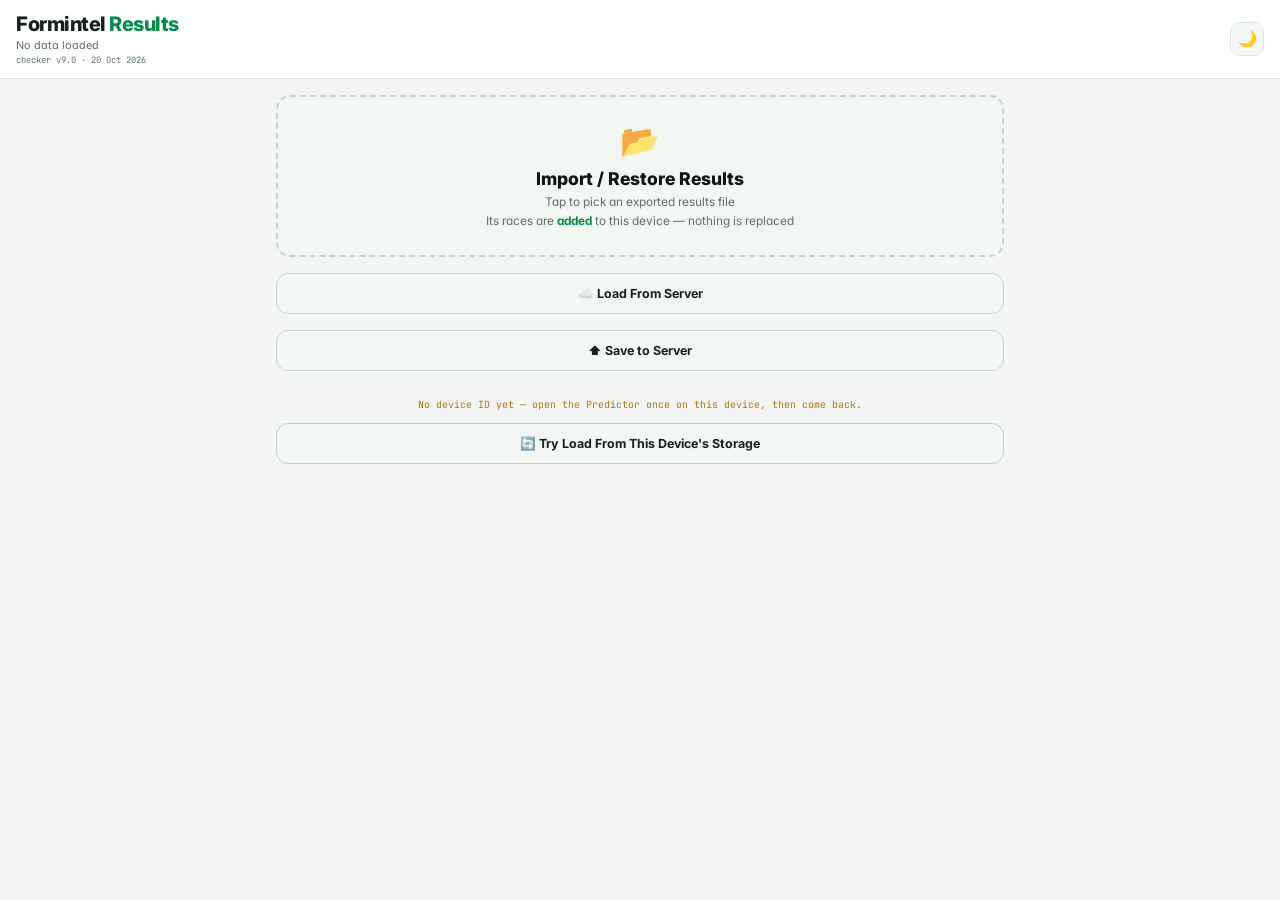
==== commit 6bfcd8d0: "v10.0: better price reading, fixed bet picks, race weather, light/dark look; trainer v3.4 From the 8" ====
--- a/checker.html
+++ b/checker.html
@@ -5,131 +5,130 @@
 <meta name="viewport" content="width=device-width, initial-scale=1.0">
 <title>Formintel — Results & Backtesting</title>
 <link rel="apple-touch-icon" href="apple-touch-icon.png">
-<link href="https://fonts.googleapis.com/css2?family=Bebas+Neue&family=IBM+Plex+Mono:wght@400;600&family=IBM+Plex+Sans:wght@300;400;500&display=swap" rel="stylesheet">
+<meta name="theme-color" content="#0b100e">
+<script src="theme.js?v=1.0"></script>
+<link rel="preconnect" href="https://fonts.googleapis.com">
+<link rel="preconnect" href="https://fonts.gstatic.com" crossorigin>
+<link href="https://fonts.googleapis.com/css2?family=Inter:wght@400;500;600;700;800&family=JetBrains+Mono:wght@400;500;600&display=swap" rel="stylesheet">
+<link rel="stylesheet" href="theme.css?v=1.0">
 <style>
-  :root {
-    --green:#00e676;--gold:#ffc107;--red:#ff5252;--blue:#448aff;--orange:#ff6d00;
-    --bg:#07090b;--sf:#0d1410;--bd:#1c2a1e;--text:#c8dece;--mt:#4a6a55;--white:#eef6f0;
-    --mono:'IBM Plex Mono',monospace;
-    /* Short-name aliases used throughout the JS-rendered HTML. Without these,
-       75+ references (every won-green, card panel, etc) fell back to defaults —
-       which is why WON naps weren't showing green. */
-    --g:#00e676;--re:#ff5252;--tx:#c8dece;--card:#0d1410;
-  }
-  *{box-sizing:border-box;margin:0;padding:0}
-  body{font-family:'IBM Plex Sans',sans-serif;background:var(--bg);color:var(--text);min-height:100vh;padding-bottom:60px}
+  *{box-sizing:border-box;margin:0;padding:0;-webkit-tap-highlight-color:transparent}
+  body{min-height:100vh;padding-bottom:60px}
+  #app{max-width:760px;margin:0 auto}
 
   /* Header */
-  .hdr{display:flex;align-items:center;justify-content:space-between;padding:16px 20px;
-       border-bottom:1px solid var(--bd);position:sticky;top:0;background:var(--bg);z-index:10}
-  .hdr h1{font-family:'Bebas Neue',sans-serif;font-size:1.5rem;letter-spacing:1px;color:var(--green)}
-  .hdr-sub{font-family:var(--mono);font-size:.6rem;color:var(--mt);text-transform:uppercase;letter-spacing:2px}
-
-  /* Tab bar */
-  .tabs{display:grid;grid-template-columns:repeat(4,1fr);gap:1px;border-bottom:1px solid var(--bd);background:var(--bd);position:sticky;top:57px;z-index:9}
-  .tab-btn{padding:10px 6px;font-family:var(--mono);font-size:.58rem;text-transform:uppercase;
-           letter-spacing:1px;text-align:center;color:var(--mt);cursor:pointer;border:none;
-           background:transparent;border-bottom:2px solid transparent;transition:all .2s}
-  .tab-btn.active{color:var(--green);border-bottom-color:var(--green)}
+  .hdr{display:flex;align-items:center;justify-content:space-between;gap:10px;padding:12px 16px;padding-top:max(12px, env(safe-area-inset-top));
+       border-bottom:1px solid var(--bd);position:sticky;top:0;background:var(--hdr);-webkit-backdrop-filter:saturate(1.6) blur(14px);backdrop-filter:saturate(1.6) blur(14px);z-index:10}
+  .hdr h1{font-size:1.25rem;font-weight:800;letter-spacing:-.5px;color:var(--tx)}
+  .hdr h1 b{color:var(--g);font-weight:800}
+  .hdr-sub{font-size:.68rem;color:var(--mt);margin-top:2px}
+  .hdr-btn{font:600 .7rem var(--sans);padding:7px 10px;border-radius:10px;border:1px solid var(--bd);background:var(--sf2);color:var(--tx);cursor:pointer;white-space:nowrap}
+
+  /* Tab bar: one scrolling row of pills */
+  .tabs{display:flex;gap:4px;overflow-x:auto;scrollbar-width:none;padding:6px 8px;border-bottom:1px solid var(--bd);background:var(--hdr);-webkit-backdrop-filter:saturate(1.6) blur(14px);backdrop-filter:saturate(1.6) blur(14px);position:sticky;top:61px;z-index:9}
+  .tabs::-webkit-scrollbar{display:none}
+  .tab-btn{flex:0 0 auto;padding:8px 12px;font:600 .74rem var(--sans);text-align:center;color:var(--mt);cursor:pointer;border:none;
+           background:transparent;border-radius:10px;white-space:nowrap;transition:background .15s,color .15s}
+  .tab-btn.active{color:var(--g-ink);background:var(--g)}
 
   /* Import */
-  .import-zone{margin:16px;padding:24px 20px;border:2px dashed var(--bd);border-radius:12px;
+  .import-zone{margin:16px;padding:24px 20px;border:2px dashed var(--bd2);border-radius:var(--radius);background:var(--sf2);
                text-align:center;cursor:pointer;transition:all .2s;position:relative}
-  .import-zone:hover{border-color:var(--green);background:rgba(0,230,118,.04)}
+  .import-zone:hover{border-color:var(--green);background:rgba(var(--g-rgb),.04)}
   .import-zone input{position:absolute;inset:0;opacity:0;cursor:pointer;width:100%;height:100%}
   .import-icon{font-size:2rem;margin-bottom:8px}
-  .import-title{font-family:'Bebas Neue',sans-serif;font-size:1.3rem;color:var(--white);margin-bottom:4px}
-  .import-sub{font-family:var(--mono);font-size:.62rem;color:var(--mt);line-height:1.7}
+  .import-title{font-size:1.1rem;font-weight:800;color:var(--white);margin-bottom:4px}
+  .import-sub{font-size:.74rem;color:var(--mt);line-height:1.6}
   .import-sub b{color:var(--green)}
 
-  .ls-btn{display:block;width:calc(100% - 32px);margin:0 16px 16px;padding:12px;border-radius:8px;
-          border:1px solid var(--bd);background:rgba(255,255,255,.02);color:var(--text);
-          font-family:var(--mono);font-size:.65rem;text-transform:uppercase;letter-spacing:1px;cursor:pointer}
+  .ls-btn{display:block;width:calc(100% - 32px);margin:0 16px 16px;padding:12px;border-radius:12px;
+          border:1px solid var(--bd2);background:var(--sf2);color:var(--text);
+          font:700 .78rem var(--sans);cursor:pointer}
   .ls-btn:hover{border-color:var(--green);color:var(--green)}
 
   /* Stat cards */
   .summary{display:grid;grid-template-columns:repeat(3,1fr);gap:10px;padding:16px}
-  .stat-card{background:var(--sf);border:1px solid var(--bd);border-radius:10px;
+  .stat-card{background:var(--sf);border:1px solid var(--bd);border-radius:var(--radius);box-shadow:var(--shadow-sm);
              padding:14px 12px;text-align:center;position:relative;overflow:hidden}
   .stat-card::before{content:'';position:absolute;top:0;left:0;right:0;height:3px;border-radius:10px 10px 0 0}
   .stat-card.win::before{background:var(--green)}.stat-card.place::before{background:var(--gold)}
   .stat-card.loss::before{background:var(--red)}.stat-card.total::before{background:var(--blue)}
   .stat-card.rank::before{background:var(--mt)}.stat-card.streak::before{background:var(--orange)}
-  .stat-num{font-family:'Bebas Neue',sans-serif;font-size:2.2rem;line-height:1;margin-bottom:4px}
+  .stat-num{font-size:1.9rem;font-weight:800;letter-spacing:-1px;line-height:1.05;margin-bottom:4px}
   .win .stat-num{color:var(--green)}.place .stat-num{color:var(--gold)}.loss .stat-num{color:var(--red)}
   .total .stat-num{color:var(--blue)}.rank .stat-num{color:var(--mt)}.streak .stat-num{color:var(--orange)}
-  .stat-label{font-family:var(--mono);font-size:.55rem;text-transform:uppercase;letter-spacing:1.5px;color:var(--mt);line-height:1.3}
+  .stat-label{font-size:.62rem;font-weight:600;color:var(--mt);line-height:1.3}
 
   /* Chart */
-  .chart-wrap{margin:0 16px 16px;background:var(--sf);border:1px solid var(--bd);border-radius:10px;padding:16px}
-  .chart-title{font-family:var(--mono);font-size:.62rem;text-transform:uppercase;letter-spacing:2px;color:var(--mt);margin-bottom:14px}
+  .chart-wrap{margin:0 16px 16px;background:var(--sf);border:1px solid var(--bd);border-radius:var(--radius);padding:16px;box-shadow:var(--shadow-sm)}
+  .chart-title{font-size:.86rem;font-weight:700;color:var(--tx);margin-bottom:14px}
   .bar-row{display:flex;align-items:center;gap:10px;margin-bottom:10px}
-  .bar-label{font-family:var(--mono);font-size:.65rem;color:var(--text);width:52px;flex-shrink:0}
-  .bar-track{flex:1;height:20px;background:rgba(255,255,255,.04);border-radius:4px;overflow:hidden}
+  .bar-label{font-size:.74rem;font-weight:600;color:var(--text);width:52px;flex-shrink:0}
+  .bar-track{flex:1;height:20px;background:rgba(var(--ov-rgb),.04);border-radius:4px;overflow:hidden}
   .bar-fill{height:100%;border-radius:4px;display:flex;align-items:center;padding-left:8px;
             font-family:var(--mono);font-size:.6rem;font-weight:600;white-space:nowrap;min-width:2px}
-  .bar-fill.win{background:linear-gradient(90deg,#00c853,#00e676);color:#000}
-  .bar-fill.place{background:linear-gradient(90deg,#ff8f00,#ffc107);color:#000}
-  .bar-fill.loss{background:linear-gradient(90deg,#c62828,#ff5252);color:#fff}
+  .bar-fill.win{background:linear-gradient(90deg,var(--g),var(--g));color:#000}
+  .bar-fill.place{background:linear-gradient(90deg,var(--gold),var(--gold));color:#000}
+  .bar-fill.loss{background:linear-gradient(90deg,var(--re),var(--re));color:#fff}
   .bar-pct{font-family:var(--mono);font-size:.65rem;color:var(--text);width:36px;text-align:right;flex-shrink:0}
 
   /* Section header */
-  .section-hdr{font-family:var(--mono);font-size:.62rem;text-transform:uppercase;letter-spacing:2px;
-               color:var(--mt);padding:0 16px 10px;display:flex;align-items:center;gap:8px}
+  .section-hdr{font-size:.8rem;font-weight:700;
+               color:var(--tx);padding:0 16px 10px;display:flex;align-items:center;gap:8px}
   .section-hdr::before{content:'';display:block;width:20px;height:1px;background:var(--green)}
 
   /* Filter bar */
   .filter-bar{display:flex;gap:8px;padding:0 16px 14px;overflow-x:auto;scrollbar-width:none}
   .filter-bar::-webkit-scrollbar{display:none}
-  .filter-btn{font-family:var(--mono);font-size:.6rem;text-transform:uppercase;letter-spacing:1px;
+  .filter-btn{font:600 .72rem var(--sans);
               padding:6px 14px;border-radius:20px;border:1px solid var(--bd);background:transparent;
               color:var(--mt);cursor:pointer;white-space:nowrap;transition:all .2s}
-  .filter-btn.active{background:rgba(0,230,118,.12);border-color:rgba(0,230,118,.4);color:var(--green)}
+  .filter-btn.active{background:rgba(var(--g-rgb),.12);border-color:rgba(var(--g-rgb),.4);color:var(--green)}
 
   /* Race cards */
   .races{padding:0 16px;display:flex;flex-direction:column;gap:10px}
-  .race-card{background:var(--sf);border:1px solid var(--bd);border-radius:10px;overflow:hidden;animation:fadeIn .3s ease both}
+  .race-card{background:var(--sf);border:1px solid var(--bd);border-radius:var(--radius);box-shadow:var(--shadow-sm);overflow:hidden;animation:fadeIn .3s ease both}
   @keyframes fadeIn{from{opacity:0;transform:translateY(8px)}to{opacity:1;transform:none}}
-  .race-card.win{border-left:3px solid var(--green)}.race-card.place{border-left:3px solid var(--gold)}.race-card.loss{border-left:3px solid #333}
+  .race-card.win{border-left:3px solid var(--green)}.race-card.place{border-left:3px solid var(--gold)}.race-card.loss{border-left:3px solid var(--bd2)}
   .race-top{display:flex;align-items:center;justify-content:space-between;padding:12px 14px 8px}
-  .race-name{font-family:'Bebas Neue',sans-serif;font-size:1.1rem;color:var(--white);letter-spacing:.5px}
+  .race-name{font-size:.95rem;font-weight:800;color:var(--white);letter-spacing:-.2px}
   .race-meta{font-family:var(--mono);font-size:.58rem;color:var(--mt);margin-top:2px}
-  .race-badge{font-family:var(--mono);font-size:.6rem;text-transform:uppercase;letter-spacing:1px;padding:4px 10px;border-radius:20px;font-weight:600}
-  .badge-win{background:rgba(0,230,118,.15);color:var(--green);border:1px solid rgba(0,230,118,.3)}
-  .badge-place{background:rgba(255,193,7,.12);color:var(--gold);border:1px solid rgba(255,193,7,.3)}
-  .badge-loss{background:rgba(255,82,82,.08);color:#666;border:1px solid #222}
+  .race-badge{font-size:.64rem;font-weight:700;padding:4px 10px;border-radius:999px;letter-spacing:.3px}
+  .badge-win{background:rgba(var(--g-rgb),.15);color:var(--green);border:1px solid rgba(var(--g-rgb),.3)}
+  .badge-place{background:rgba(var(--gold-rgb),.12);color:var(--gold);border:1px solid rgba(var(--gold-rgb),.3)}
+  .badge-loss{background:rgba(var(--re-rgb),.08);color:var(--mt);border:1px solid var(--bd2)}
   .race-body{padding:0 14px 12px;display:flex;flex-direction:column;gap:5px}
   .race-row{display:flex;align-items:baseline;gap:8px}
   .race-row-label{font-family:var(--mono);font-size:.58rem;color:var(--mt);text-transform:uppercase;letter-spacing:1px;width:52px;flex-shrink:0}
   .race-row-val{color:var(--text);font-size:.82rem}
   .rank-1{color:var(--green);font-weight:600}.rank-2{color:var(--gold)}.rank-3{color:#cd7f32}.rank-bad{color:var(--mt)}
   .preds-list{display:flex;flex-wrap:wrap;gap:4px;margin-top:2px}
-  .pred-chip{font-family:var(--mono);font-size:.58rem;padding:2px 7px;border-radius:4px;background:rgba(255,255,255,.04);border:1px solid var(--bd);color:var(--mt)}
-  .pred-chip.is-winner{background:rgba(0,230,118,.12);border-color:rgba(0,230,118,.3);color:var(--green)}
-  .pred-chip.is-placed{background:rgba(255,193,7,.1);border-color:rgba(255,193,7,.25);color:var(--gold)}
+  .pred-chip{font-family:var(--mono);font-size:.58rem;padding:2px 7px;border-radius:4px;background:rgba(var(--ov-rgb),.04);border:1px solid var(--bd);color:var(--mt)}
+  .pred-chip.is-winner{background:rgba(var(--g-rgb),.12);border-color:rgba(var(--g-rgb),.3);color:var(--green)}
+  .pred-chip.is-placed{background:rgba(var(--gold-rgb),.1);border-color:rgba(var(--gold-rgb),.25);color:var(--gold)}
 
   /* Backtesting */
   .bt-wrap{padding:0 16px}
-  .bt-card{background:var(--sf);border:1px solid var(--bd);border-radius:10px;padding:16px;margin-bottom:12px}
-  .bt-title{font-family:var(--mono);font-size:.65rem;text-transform:uppercase;letter-spacing:2px;color:var(--green);margin-bottom:12px}
+  .bt-card{background:var(--sf);border:1px solid var(--bd);border-radius:var(--radius);box-shadow:var(--shadow-sm);padding:16px;margin-bottom:12px}
+  .bt-title{font-size:.88rem;font-weight:700;color:var(--tx);margin-bottom:12px}
 
   .bt-controls{display:flex;flex-direction:column;gap:10px;margin-bottom:16px}
   .bt-control-row{display:flex;gap:8px;align-items:flex-end;flex-wrap:wrap}
   .bt-input-wrap{flex:1;min-width:100px}
   .bt-input-label{font-family:var(--mono);font-size:.55rem;color:var(--mt);text-transform:uppercase;letter-spacing:1px;margin-bottom:4px}
-  .bt-input{width:100%;background:var(--bg);border:1px solid var(--bd);border-radius:6px;
+  .bt-input{width:100%;background:var(--inp);border:1px solid var(--bd2);border-radius:10px;
             color:var(--text);font-family:var(--mono);font-size:.8rem;padding:8px 10px;outline:none}
   .bt-input:focus{border-color:var(--green)}
-  .bt-run{width:100%;padding:11px;border-radius:8px;border:none;background:rgba(0,230,118,.15);
-          border:1px solid rgba(0,230,118,.3);color:var(--green);font-family:var(--mono);
-          font-size:.65rem;text-transform:uppercase;letter-spacing:2px;cursor:pointer;font-weight:600}
-  .bt-run:hover{background:rgba(0,230,118,.25)}
+  .bt-run{width:100%;padding:12px;border-radius:12px;border:none;background:rgba(var(--g-rgb),.15);
+          border:1px solid rgba(var(--g-rgb),.3);color:var(--green);font-family:var(--mono);
+          font-size:.74rem;cursor:pointer;font-weight:700}
+  .bt-run:hover{background:rgba(var(--g-rgb),.25)}
 
   /* Strategy comparison table */
   .strat-table{width:100%;border-collapse:collapse;font-size:.72rem}
   .strat-table th{font-family:var(--mono);font-size:.55rem;text-transform:uppercase;letter-spacing:1px;
                   color:var(--mt);padding:6px 8px;text-align:left;border-bottom:1px solid var(--bd)}
-  .strat-table td{padding:8px 8px;border-bottom:1px solid rgba(255,255,255,.04);vertical-align:top}
+  .strat-table td{padding:8px 8px;border-bottom:1px solid rgba(var(--ov-rgb),.04);vertical-align:top}
   .strat-table tr:last-child td{border-bottom:none}
   .strat-name{font-family:var(--mono);font-size:.68rem;color:var(--text);font-weight:600}
   .strat-detail{font-family:var(--mono);font-size:.58rem;color:var(--mt);margin-top:2px}
@@ -144,14 +143,14 @@
   /* Threshold finder */
   .threshold-rows{display:flex;flex-direction:column;gap:6px;margin-top:4px}
   .threshold-row{display:grid;grid-template-columns:1fr 1fr 1fr 1fr;gap:6px;
-                 padding:6px 8px;border-radius:6px;background:rgba(255,255,255,.03);
+                 padding:6px 8px;border-radius:6px;background:rgba(var(--ov-rgb),.03);
                  border:1px solid var(--bd);font-family:var(--mono);font-size:.65rem}
-  .threshold-row.best{background:rgba(0,230,118,.07);border-color:rgba(0,230,118,.25)}
+  .threshold-row.best{background:rgba(var(--g-rgb),.07);border-color:rgba(var(--g-rgb),.25)}
   .threshold-row-hdr{display:grid;grid-template-columns:1fr 1fr 1fr 1fr;gap:6px;
                      padding:4px 8px;font-family:var(--mono);font-size:.55rem;
                      text-transform:uppercase;letter-spacing:1px;color:var(--mt)}
 
-  .reset-btn{display:block;margin:16px 16px 0;width:calc(100% - 32px);padding:12px;border-radius:8px;
+  .reset-btn{display:block;margin:16px 16px 0;width:calc(100% - 32px);padding:12px;border-radius:12px;
              border:1px solid var(--bd);background:transparent;color:var(--mt);font-family:var(--mono);
              font-size:.65rem;text-transform:uppercase;letter-spacing:2px;cursor:pointer}
   .reset-btn:hover{border-color:var(--gold);color:var(--gold)}
@@ -160,11 +159,11 @@
   .tab-content.active{display:block}
 
   /* Bet tracker modal & legs */
-  .modal-title{font-family:'Bebas Neue',sans-serif;font-size:1.6rem;color:var(--white);
+  .modal-title{font-size:1.3rem;font-weight:800;color:var(--white);
                letter-spacing:.5px;margin-bottom:14px}
   .modal-row{display:flex;gap:8px;margin-bottom:10px}
   .leg-row{display:flex;align-items:center;gap:6px;margin-bottom:8px;flex-wrap:wrap}
-  .leg-num{font-family:'Bebas Neue',sans-serif;font-size:1.2rem;color:var(--mt);
+  .leg-num{font-size:1rem;font-weight:800;color:var(--mt);
            width:20px;flex-shrink:0;text-align:center}
   .leg-name{flex:1;min-width:100px}
   .leg-result{display:flex;gap:4px;flex-shrink:0}
@@ -173,21 +172,15 @@
 <body>
 
 <div class="hdr">
-  <div>
-    <h1>Formintel Results</h1>
+  <div style="min-width:0">
+    <h1>Formintel <b>Results</b></h1>
     <div class="hdr-sub" id="subtitle">No data loaded</div>
-    <div style="font-family:var(--mono);font-size:.55rem;color:var(--mt);letter-spacing:1px;margin-top:2px">checker v8.0 · 17 Oct 2026</div>
+    <div style="font-family:var(--mono);font-size:.55rem;color:var(--mt);margin-top:2px">checker v9.0 · 20 Oct 2026</div>
   </div>
-  <div style="display:flex;flex-direction:column;align-items:flex-end;gap:6px">
-    <div style="font-size:1.6rem">📊</div>
-    <button id="sync-btn" onclick="pushToServer(true)" title="Save to Server"
-            style="display:none;font-size:.7rem;padding:4px 8px;border-radius:6px;
-                   border:1px solid var(--bd);background:transparent;color:var(--mt);
-                   cursor:pointer;font-family:var(--mono)">⬆️ Sync</button>
-    <button id="syncid-btn" onclick="changeSyncId()" title="View or change sync ID"
-            style="display:none;font-size:.6rem;padding:3px 8px;border-radius:6px;
-                   border:1px solid var(--bd);background:transparent;color:var(--mt);
-                   cursor:pointer;font-family:var(--mono)">🔑 Sync ID</button>
+  <div style="display:flex;align-items:center;gap:6px;flex-shrink:0">
+    <button id="sync-btn" class="hdr-btn" onclick="pushToServer(true)" title="Save to Server" style="display:none">⬆️ Sync</button>
+    <button id="syncid-btn" class="hdr-btn" onclick="changeSyncId()" title="View or change sync ID" style="display:none">🔑</button>
+    <button class="theme-btn" data-theme-icon onclick="fiTheme.toggle()" aria-label="Light or dark mode">☀️</button>
   </div>
 </div>
 
@@ -204,13 +197,15 @@
   <button class="tab-btn" onclick="showTab('nap')">⭐ Nap</button>
   <button class="tab-btn" onclick="showTab('conf')">🎯 Confidence</button>
   <button class="tab-btn" onclick="showTab('jockeys')">🏇 Jockeys</button>
+  <button class="tab-btn" onclick="showTab('weather')">🌦 Weather</button>
 </div>
 
 <div id="app">
   <!-- Import shown before data loads -->
 </div>
 
-<script src="plog.js?v=6.3"></script>
+<script src="plog.js?v=6.4"></script>
+<script src="courses.js?v=1.0"></script>
 <script>
 var LOG_KEY = 'rq_pred_log_v1';
 var loadedLog = null;
@@ -269,13 +264,14 @@
 function showTab(tab) {
   currentTab = tab;
   document.querySelectorAll('.tab-btn').forEach(function(b,i){
-    b.classList.toggle('active', ['overview','backtest','races','bets','insights','bf','value','placepot','dutch','nap','conf','jockeys'][i]===tab);
+    b.classList.toggle('active', ['overview','backtest','races','bets','insights','bf','value','placepot','dutch','nap','conf','jockeys','weather'][i]===tab);
   });
   document.querySelectorAll('.tab-content').forEach(function(c){
     c.classList.remove('active');
   });
   var el = document.getElementById('tab-'+tab);
   if (el) el.classList.add('active');
+  try { var ab = document.querySelector('.tab-btn.active'); if (ab && ab.scrollIntoView) ab.scrollIntoView({ block: 'nearest', inline: 'center' }); } catch(e) {}
   // Always re-render bets tab so it picks up localStorage saves from predictor
   if (tab === 'bets') renderBets();
   if (tab === 'insights') renderInsights();
@@ -286,6 +282,7 @@
   if (tab === 'nap') renderNapTab();
   if (tab === 'conf') renderConfTab();
   if (tab === 'jockeys') renderJockeyTab();
+  if (tab === 'weather') renderWeatherTab();
 }
 
 function resetData(){ loadedLog=null; currentFilter='all'; document.getElementById('tab-bar').style.display='none'; ['sync-btn','syncid-btn'].forEach(function(i){var b=document.getElementById(i); if(b) b.style.display='none';}); renderImport(); }
@@ -296,7 +293,7 @@
   var log = loadedLog;
   if (!log||!log.length){ renderImport(); return; }
 
-  document.getElementById('tab-bar').style.display='grid';
+  document.getElementById('tab-bar').style.display='flex';
   ['sync-btn','syncid-btn'].forEach(function(i){var b=document.getElementById(i); if(b) b.style.display='block';});
   var sorted = log.slice().sort(function(a,b){
     return (b.date||'').localeCompare(a.date||'') || (b.time||'').localeCompare(a.time||'');
@@ -332,7 +329,8 @@
     '<div class="tab-content" id="tab-dutch"></div>' +
     '<div class="tab-content" id="tab-nap"></div>' +
     '<div class="tab-content" id="tab-conf"></div>' +
-    '<div class="tab-content" id="tab-jockeys"></div>';
+    '<div class="tab-content" id="tab-jockeys"></div>' +
+    '<div class="tab-content" id="tab-weather"></div>';
 
   renderRaces();
   runDefaultBacktest(sorted);
@@ -423,7 +421,7 @@
     tn+=b.n; tw+=b.w; tp+=b.p; tret+=b.ret;
     var plCol = pl >= 0 ? 'var(--g)' : 'var(--re)';
     // subtle highlight on the best and worst months
-    var bg = (roi === bestRoi) ? 'rgba(0,230,118,0.07)' : (roi === worstRoi) ? 'rgba(255,82,82,0.06)' : 'transparent';
+    var bg = (roi === bestRoi) ? 'rgba(var(--g-rgb),0.07)' : (roi === worstRoi) ? 'rgba(var(--re-rgb),0.06)' : 'transparent';
     h += '<tr style="text-align:right;border-top:1px solid var(--bd);background:' + bg + '">'
        + '<td style="text-align:left;padding:7px 4px;color:var(--tx);font-weight:600">' + label(m) + '</td>'
        + '<td style="padding:7px 4px;color:var(--mt)">' + b.n + '</td>'
@@ -512,12 +510,12 @@
   }
 
   var zeroY  = H - ((0 - minP) / range) * H;
-  var mCol   = model.pnl >= 0 ? '#00e676' : '#ff5252';
-  var fCol   = '#448aff'; // always blue for favourite
+  var mCol   = model.pnl >= 0 ? 'var(--g)' : 'var(--re)';
+  var fCol   = 'var(--bl)'; // always blue for favourite
 
   var svg = '<svg class="pnl-svg" viewBox="0 0 100 100" preserveAspectRatio="none">'
     + '<line x1="0" y1="' + zeroY + '" x2="100" y2="' + zeroY
-    + '" stroke="rgba(255,255,255,.15)" stroke-width=".5"/>'
+    + '" stroke="rgba(var(--ov-rgb),.15)" stroke-width=".5"/>'
     + '<polyline points="' + toSvgPts(model.points)
     + '" fill="none" stroke="' + mCol + '" stroke-width="1.4"/>';
 
@@ -562,7 +560,7 @@
   h += '<div class="bt-input-wrap" style="display:flex;flex-direction:column">';
   h += '<div class="bt-input-label">Value filter</div>';
   h += '<div style="display:flex;border:1px solid var(--bd);border-radius:6px;overflow:hidden">';
-  h += '<button id="bt-val-off" onclick="setBtVal(false)" style="flex:1;padding:8px;background:rgba(0,230,118,.15);border:none;color:var(--green);font-family:var(--mono);font-size:.65rem;cursor:pointer">Any</button>';
+  h += '<button id="bt-val-off" onclick="setBtVal(false)" style="flex:1;padding:8px;background:rgba(var(--g-rgb),.15);border:none;color:var(--green);font-family:var(--mono);font-size:.65rem;cursor:pointer">Any</button>';
   h += '<button id="bt-val-on"  onclick="setBtVal(true)"  style="flex:1;padding:8px;background:transparent;border:none;border-left:1px solid var(--bd);color:var(--mt);font-family:var(--mono);font-size:.65rem;cursor:pointer">Value only</button>';
   h += '</div></div>';
   h += ctrl('Stake (£)', 'bt-stake', '1', 'number', '0.1', '100', '0.5');
@@ -596,9 +594,9 @@
 var btValueOnly = false;
 function setBtVal(v) {
   btValueOnly = v;
-  document.getElementById('bt-val-off').style.background = v ? 'transparent' : 'rgba(0,230,118,.15)';
+  document.getElementById('bt-val-off').style.background = v ? 'transparent' : 'rgba(var(--g-rgb),.15)';
   document.getElementById('bt-val-off').style.color = v ? 'var(--mt)' : 'var(--green)';
-  document.getElementById('bt-val-on').style.background  = v ? 'rgba(0,230,118,.15)' : 'transparent';
+  document.getElementById('bt-val-on').style.background  = v ? 'rgba(var(--g-rgb),.15)' : 'transparent';
   document.getElementById('bt-val-on').style.color  = v ? 'var(--green)' : 'var(--mt)';
 }
 
@@ -673,7 +671,7 @@
     }).join(' ');
     var zY = H-((0-minP)/range*H);
     h += '<svg style="width:100%;height:60px" viewBox="0 0 100 60" preserveAspectRatio="none">'
-      + '<line x1="0" y1="'+zY+'" x2="100" y2="'+zY+'" stroke="rgba(255,255,255,.15)" stroke-width=".5"/>'
+      + '<line x1="0" y1="'+zY+'" x2="100" y2="'+zY+'" stroke="rgba(var(--ov-rgb),.15)" stroke-width=".5"/>'
       + '<polyline points="'+svgPts+'" fill="none" stroke="'+col+'" stroke-width="1.5"/>'
       + '</svg>';
   } else {
@@ -741,14 +739,14 @@
 }
 
 function mini(label, val) {
-  return '<div style="background:rgba(255,255,255,.03);border:1px solid var(--bd);border-radius:6px;padding:8px;text-align:center">'
-    + '<div style="font-family:\'Bebas Neue\',sans-serif;font-size:1.4rem;color:var(--white)">' + val + '</div>'
+  return '<div style="background:rgba(var(--ov-rgb),.03);border:1px solid var(--bd);border-radius:6px;padding:8px;text-align:center">'
+    + '<div style="font-family:var(--sans);font-weight:800;font-size:1.4rem;color:var(--white)">' + val + '</div>'
     + '<div style="font-family:var(--mono);font-size:.52rem;text-transform:uppercase;letter-spacing:1px;color:var(--mt)">' + label + '</div>'
     + '</div>';
 }
 function mini2(label, val, col) {
-  return '<div style="background:rgba(255,255,255,.03);border:1px solid var(--bd);border-radius:6px;padding:8px;text-align:center">'
-    + '<div style="font-family:\'Bebas Neue\',sans-serif;font-size:1.4rem;color:'+col+'">' + val + '</div>'
+  return '<div style="background:rgba(var(--ov-rgb),.03);border:1px solid var(--bd);border-radius:6px;padding:8px;text-align:center">'
+    + '<div style="font-family:var(--sans);font-weight:800;font-size:1.4rem;color:'+col+'">' + val + '</div>'
     + '<div style="font-family:var(--mono);font-size:.52rem;text-transform:uppercase;letter-spacing:1px;color:var(--mt)">' + label + '</div>'
     + '</div>';
 }
@@ -979,13 +977,13 @@
     h += '<div class="modal-row">';
     h += '<div class="bt-input-wrap"><div class="bt-input-label">Type</div>'
       + '<div style="display:flex;border:1px solid var(--bd);border-radius:6px;overflow:hidden">'
-      + '<button id="bet-win-btn" onclick="setBetType(&apos;win&apos;)" style="flex:1;padding:8px;background:rgba(0,230,118,.15);border:none;color:var(--green);font-family:var(--mono);font-size:.65rem;cursor:pointer">WIN</button>'
+      + '<button id="bet-win-btn" onclick="setBetType(&apos;win&apos;)" style="flex:1;padding:8px;background:rgba(var(--g-rgb),.15);border:none;color:var(--green);font-family:var(--mono);font-size:.65rem;cursor:pointer">WIN</button>'
       + '<button id="bet-ew-btn"  onclick="setBetType(&apos;ew&apos;)"  style="flex:1;padding:8px;background:transparent;border:none;border-left:1px solid var(--bd);color:var(--mt);font-family:var(--mono);font-size:.65rem;cursor:pointer">E/W</button>'
       + '</div></div>';
     h += '<div class="bt-input-wrap" id="bet-place-wrap">'
       + '<div class="bt-input-label">Place Terms</div>'
       + '<div style="display:flex;border:1px solid var(--bd);border-radius:6px;overflow:hidden">'
-      + '<button id="bet-q-btn" onclick="setBetPlace(&apos;quarter&apos;)" style="flex:1;padding:8px;background:rgba(0,230,118,.15);border:none;color:var(--green);font-family:var(--mono);font-size:.65rem;cursor:pointer">¼</button>'
+      + '<button id="bet-q-btn" onclick="setBetPlace(&apos;quarter&apos;)" style="flex:1;padding:8px;background:rgba(var(--g-rgb),.15);border:none;color:var(--green);font-family:var(--mono);font-size:.65rem;cursor:pointer">¼</button>'
       + '<button id="bet-f-btn" onclick="setBetPlace(&apos;fifth&apos;)"   style="flex:1;padding:8px;background:transparent;border:none;border-left:1px solid var(--bd);color:var(--mt);font-family:var(--mono);font-size:.65rem;cursor:pointer">⅕</button>'
       + '</div></div>';
     h += '</div>';
@@ -1017,7 +1015,7 @@
   }
 
   h += '<div style="display:flex;gap:8px;margin-top:16px">';
-  h += '<button onclick="saveBet(&apos;' + type + '&apos;)" style="flex:1;padding:12px;border-radius:8px;border:none;background:rgba(0,230,118,.2);border:1px solid rgba(0,230,118,.4);color:var(--green);font-family:var(--mono);font-size:.65rem;font-weight:600;cursor:pointer;text-transform:uppercase;letter-spacing:1px">💾 Save</button>';
+  h += '<button onclick="saveBet(&apos;' + type + '&apos;)" style="flex:1;padding:12px;border-radius:8px;border:none;background:rgba(var(--g-rgb),.2);border:1px solid rgba(var(--g-rgb),.4);color:var(--green);font-family:var(--mono);font-size:.65rem;font-weight:600;cursor:pointer;text-transform:uppercase;letter-spacing:1px">💾 Save</button>';
   h += '<button onclick="closeModal()" style="flex:1;padding:12px;border-radius:8px;border:1px solid var(--bd);background:transparent;color:var(--mt);font-family:var(--mono);font-size:.65rem;cursor:pointer;text-transform:uppercase;letter-spacing:1px">Cancel</button>';
   h += '</div>';
   return h;
@@ -1025,8 +1023,8 @@
 
 function resultBtn(idx, val, label, active) {
   var col = val==='won' ? 'var(--green)' : val==='placed' ? 'var(--gold)' : 'var(--mt)';
-  var bg  = active ? (val==='won' ? 'rgba(0,230,118,.2)' : val==='placed' ? 'rgba(255,193,7,.15)' : 'rgba(255,255,255,.07)') : 'transparent';
-  var brd = active ? (val==='won' ? 'rgba(0,230,118,.4)' : val==='placed' ? 'rgba(255,193,7,.3)' : 'rgba(255,255,255,.15)') : 'var(--bd)';
+  var bg  = active ? (val==='won' ? 'rgba(var(--g-rgb),.2)' : val==='placed' ? 'rgba(var(--gold-rgb),.15)' : 'rgba(var(--ov-rgb),.07)') : 'transparent';
+  var brd = active ? (val==='won' ? 'rgba(var(--g-rgb),.4)' : val==='placed' ? 'rgba(var(--gold-rgb),.3)' : 'rgba(var(--ov-rgb),.15)') : 'var(--bd)';
   return '<button onclick="setLegResult(' + idx + ',&apos;' + val + '&apos;)" id="leg-btn-' + idx + '-' + val + '" '
     + 'style="padding:5px 8px;border-radius:5px;border:1px solid ' + brd + ';background:' + bg + ';'
     + 'color:' + col + ';font-family:var(--mono);font-size:.58rem;cursor:pointer;white-space:nowrap">'
@@ -1041,9 +1039,9 @@
   var wonBtn = document.getElementById('bet-win-btn');
   var ewBtn  = document.getElementById('bet-ew-btn');
   if (!wonBtn) return;
-  wonBtn.style.background = t==='win' ? 'rgba(0,230,118,.15)' : 'transparent';
+  wonBtn.style.background = t==='win' ? 'rgba(var(--g-rgb),.15)' : 'transparent';
   wonBtn.style.color      = t==='win' ? 'var(--green)' : 'var(--mt)';
-  ewBtn.style.background  = t==='ew'  ? 'rgba(0,230,118,.15)' : 'transparent';
+  ewBtn.style.background  = t==='ew'  ? 'rgba(var(--g-rgb),.15)' : 'transparent';
   ewBtn.style.color       = t==='ew'  ? 'var(--green)' : 'var(--mt)';
 }
 
@@ -1052,9 +1050,9 @@
   var qBtn = document.getElementById('bet-q-btn');
   var fBtn = document.getElementById('bet-f-btn');
   if (!qBtn) return;
-  qBtn.style.background = p==='quarter' ? 'rgba(0,230,118,.15)' : 'transparent';
+  qBtn.style.background = p==='quarter' ? 'rgba(var(--g-rgb),.15)' : 'transparent';
   qBtn.style.color      = p==='quarter' ? 'var(--green)' : 'var(--mt)';
-  fBtn.style.background = p==='fifth'   ? 'rgba(0,230,118,.15)' : 'transparent';
+  fBtn.style.background = p==='fifth'   ? 'rgba(var(--g-rgb),.15)' : 'transparent';
   fBtn.style.color      = p==='fifth'   ? 'var(--green)' : 'var(--mt)';
 }
 
@@ -1066,8 +1064,8 @@
     if (!btn) return;
     var active = r === result;
     var col = r==='won' ? 'var(--green)' : r==='placed' ? 'var(--gold)' : 'var(--mt)';
-    btn.style.background = active ? (r==='won' ? 'rgba(0,230,118,.2)' : r==='placed' ? 'rgba(255,193,7,.15)' : 'rgba(255,255,255,.07)') : 'transparent';
-    btn.style.borderColor = active ? (r==='won' ? 'rgba(0,230,118,.4)' : r==='placed' ? 'rgba(255,193,7,.3)' : 'rgba(255,255,255,.15)') : 'var(--bd)';
+    btn.style.background = active ? (r==='won' ? 'rgba(var(--g-rgb),.2)' : r==='placed' ? 'rgba(var(--gold-rgb),.15)' : 'rgba(var(--ov-rgb),.07)') : 'transparent';
+    btn.style.borderColor = active ? (r==='won' ? 'rgba(var(--g-rgb),.4)' : r==='placed' ? 'rgba(var(--gold-rgb),.3)' : 'rgba(var(--ov-rgb),.15)') : 'var(--bd)';
     btn.style.color = col;
   });
 }
@@ -1349,12 +1347,12 @@
     + '📂 Import bet file · <span style="color:var(--green)">tap to load</span></span>'
     + '</label>';
 h += '<button onclick="autoSettleBets(false)" style="width:100%;padding:11px;margin-bottom:12px;border-radius:8px;'
-    + 'border:1px solid rgba(68,138,255,.35);background:rgba(68,138,255,.1);color:var(--blue);'
+    + 'border:1px solid rgba(var(--bl2-rgb),.35);background:rgba(var(--bl2-rgb),.1);color:var(--blue);'
     + 'font-family:var(--mono);font-size:.62rem;font-weight:600;cursor:pointer;text-transform:uppercase;letter-spacing:1px">'
     + '⚡ Auto-settle from results</button>';
 h += '<div style="display:flex;gap:8px;margin-bottom:16px">';
-  h += '<button onclick="openAddBet(&apos;l15&apos;)" style="flex:1;padding:11px;border-radius:8px;border:1px solid rgba(0,230,118,.3);background:rgba(0,230,118,.1);color:var(--green);font-family:var(--mono);font-size:.62rem;font-weight:600;cursor:pointer;text-transform:uppercase;letter-spacing:1px">⚡ + Lucky 15</button>';
-  h += '<button onclick="openAddBet(&apos;placepot&apos;)" style="flex:1;padding:11px;border-radius:8px;border:1px solid rgba(255,193,7,.3);background:rgba(255,193,7,.08);color:var(--gold);font-family:var(--mono);font-size:.62rem;font-weight:600;cursor:pointer;text-transform:uppercase;letter-spacing:1px">🎯 + Placepot</button>';
+  h += '<button onclick="openAddBet(&apos;l15&apos;)" style="flex:1;padding:11px;border-radius:8px;border:1px solid rgba(var(--g-rgb),.3);background:rgba(var(--g-rgb),.1);color:var(--green);font-family:var(--mono);font-size:.62rem;font-weight:600;cursor:pointer;text-transform:uppercase;letter-spacing:1px">⚡ + Lucky 15</button>';
+  h += '<button onclick="openAddBet(&apos;placepot&apos;)" style="flex:1;padding:11px;border-radius:8px;border:1px solid rgba(var(--gold-rgb),.3);background:rgba(var(--gold-rgb),.08);color:var(--gold);font-family:var(--mono);font-size:.62rem;font-weight:600;cursor:pointer;text-transform:uppercase;letter-spacing:1px">🎯 + Placepot</button>';
   h += '</div>';
 
   if (!log.length) {
@@ -1406,7 +1404,7 @@
 
 function betStat(label, val, col) {
   return '<div style="background:var(--sf);border:1px solid var(--bd);border-radius:8px;padding:12px;text-align:center">'
-    + '<div style="font-family:\'Bebas Neue\',sans-serif;font-size:1.6rem;color:' + col + ';line-height:1">' + val + '</div>'
+    + '<div style="font-family:var(--sans);font-weight:800;font-size:1.6rem;color:' + col + ';line-height:1">' + val + '</div>'
     + '<div style="font-family:var(--mono);font-size:.55rem;text-transform:uppercase;letter-spacing:1px;color:var(--mt);margin-top:3px">' + label + '</div>'
     + '</div>';
 }
@@ -1418,7 +1416,7 @@
   var col      = profit>=0 ? 'var(--green)' : 'var(--red)';
   return '<div style="background:var(--sf);border:1px solid var(--bd);border-radius:8px;padding:12px">'
     + '<div style="font-family:var(--mono);font-size:.6rem;color:var(--mt);margin-bottom:6px">' + label + ' (' + bets.length + ')</div>'
-    + '<div style="font-family:\'Bebas Neue\',sans-serif;font-size:1.4rem;color:' + col + '">'
+    + '<div style="font-family:var(--sans);font-weight:800;font-size:1.4rem;color:' + col + '">'
     + (profit>=0?'+':'')+'£'+Math.abs(profit).toFixed(2) + '</div>'
     + '<div style="font-family:var(--mono);font-size:.58rem;color:var(--mt)">£'+staked.toFixed(2)+' staked</div>'
     + '</div>';
@@ -1455,12 +1453,12 @@
 
   var zY    = H - ((0 - minV) / range * H);
   var fPnl  = pts[pts.length-1][0];
-  var fCol  = fPnl >= 0 ? '#00e676' : '#ff5252';
+  var fCol  = fPnl >= 0 ? 'var(--g)' : 'var(--re)';
 
   var svg = '<svg style="width:100%;height:80px" viewBox="0 0 100 80" preserveAspectRatio="none">'
-    + '<line x1="0" y1="'+zY+'" x2="100" y2="'+zY+'" stroke="rgba(255,255,255,.15)" stroke-width=".5"/>';
-  if (l15c > 0) svg += '<polyline points="'+toLine(1)+'" fill="none" stroke="#00e676" stroke-width="1" stroke-dasharray="3,2"/>';
-  if (ppc  > 0) svg += '<polyline points="'+toLine(2)+'" fill="none" stroke="#ffc107" stroke-width="1" stroke-dasharray="3,2"/>';
+    + '<line x1="0" y1="'+zY+'" x2="100" y2="'+zY+'" stroke="rgba(var(--ov-rgb),.15)" stroke-width=".5"/>';
+  if (l15c > 0) svg += '<polyline points="'+toLine(1)+'" fill="none" stroke="var(--g)" stroke-width="1" stroke-dasharray="3,2"/>';
+  if (ppc  > 0) svg += '<polyline points="'+toLine(2)+'" fill="none" stroke="var(--gold)" stroke-width="1" stroke-dasharray="3,2"/>';
   svg += '<polyline points="'+toLine(0)+'" fill="none" stroke="'+fCol+'" stroke-width="1.6"/>';
   svg += '</svg>';
 
@@ -1481,7 +1479,7 @@
   var placed = bet.legs.filter(function(l){return l.placed&&!l.won;}).length;
   var profit = bet.profit;
   var pCol   = profit > 0 ? 'var(--green)' : profit < 0 ? 'var(--red)' : 'var(--mt)';
-  var bdrCol = profit > 0 ? 'var(--green)' : profit < 0 ? '#333' : 'var(--bd)';
+  var bdrCol = profit > 0 ? 'var(--green)' : profit < 0 ? 'var(--bd2)' : 'var(--bd)';
 
   var h = '<div style="background:var(--sf);border:1px solid var(--bd);border-left:3px solid '
     + bdrCol + ';border-radius:10px;margin-bottom:10px;overflow:hidden">';
@@ -1489,7 +1487,7 @@
   // Header
   h += '<div style="display:flex;align-items:center;justify-content:space-between;padding:12px 14px 8px">';
   h += '<div>';
-  h += '<div style="font-family:\'Bebas Neue\',sans-serif;font-size:1.1rem;color:var(--white)">'
+  h += '<div style="font-family:var(--sans);font-weight:800;font-size:1.1rem;color:var(--white)">'
     + icon + ' ' + typeL + ' &nbsp;'
     + '<span style="font-family:var(--mono);font-size:.6rem;color:var(--mt)">' + bet.date + '</span>'
     + (bet.pending ? ' <span style="font-family:var(--mono);font-size:.58rem;color:var(--gold)">PENDING</span>' : '')
@@ -1502,7 +1500,7 @@
   h += '</div>';
   h += '<div style="text-align:right">';
   if (!bet.pending) {
-    h += '<div style="font-family:\'Bebas Neue\',sans-serif;font-size:1.5rem;color:'+pCol+'">'
+    h += '<div style="font-family:var(--sans);font-weight:800;font-size:1.5rem;color:'+pCol+'">'
       + (profit>=0?'+':'') + '£' + Math.abs(profit).toFixed(2) + '</div>';
     h += '<div style="font-family:var(--mono);font-size:.58rem;color:var(--mt)">£'+bet.actualReturn.toFixed(2)+' returned</div>';
   } else {
@@ -1525,7 +1523,7 @@
   // Edit/Delete
   h += '<div style="display:flex;gap:6px;padding:0 14px 12px">';
   h += '<button onclick="editBet(&apos;' + bet.id + '&apos;)" style="flex:1;padding:7px;border-radius:6px;border:1px solid var(--bd);background:transparent;color:var(--mt);font-family:var(--mono);font-size:.6rem;cursor:pointer">✏ Edit</button>';
-  h += '<button onclick="deleteBet(&apos;' + bet.id + '&apos;)" style="padding:7px 12px;border-radius:6px;border:1px solid rgba(255,82,82,.2);background:transparent;color:rgba(255,82,82,.6);font-family:var(--mono);font-size:.6rem;cursor:pointer">🗑</button>';
+  h += '<button onclick="deleteBet(&apos;' + bet.id + '&apos;)" style="padding:7px 12px;border-radius:6px;border:1px solid rgba(var(--re-rgb),.2);background:transparent;color:rgba(var(--re-rgb),.6);font-family:var(--mono);font-size:.6rem;cursor:pointer">🗑</button>';
   h += '</div>';
 
   h += '</div>';
@@ -1709,7 +1707,7 @@
       var avgW  = Math.min(Math.round(totalWinRate / 0.6 * 100), 100);
       var rec   = generateRecommendation(dim.label, r, totalWinRate);
 
-      h += '<div style="margin-bottom:10px;padding-bottom:10px;border-bottom:1px solid rgba(255,255,255,.04)">';
+      h += '<div style="margin-bottom:10px;padding-bottom:10px;border-bottom:1px solid rgba(var(--ov-rgb),.04)">';
       // Row header
       h += '<div style="display:flex;justify-content:space-between;align-items:baseline;margin-bottom:4px">';
       h += '<span style="font-family:var(--mono);font-size:.7rem;color:var(--text)">'
@@ -1718,18 +1716,18 @@
         + icon + ' ' + wr + '% <span style="font-size:.58rem;color:var(--mt)">vs ' + avg + '% avg</span></span>';
       h += '</div>';
       // Bar
-      h += '<div style="position:relative;height:8px;background:rgba(255,255,255,.04);border-radius:4px;margin-bottom:5px">';
+      h += '<div style="position:relative;height:8px;background:rgba(var(--ov-rgb),.04);border-radius:4px;margin-bottom:5px">';
       h += '<div style="position:absolute;left:0;top:0;height:100%;width:' + barW + '%;'
         + 'background:' + col + ';opacity:.5;border-radius:4px"></div>';
       // Average line
       h += '<div style="position:absolute;left:' + avgW + '%;top:-2px;width:2px;height:12px;'
-        + 'background:rgba(255,255,255,.4);border-radius:1px"></div>';
+        + 'background:rgba(var(--ov-rgb),.4);border-radius:1px"></div>';
       h += '</div>';
       // Recommendation
       h += '<div style="font-family:var(--mono);font-size:.6rem;color:var(--mt);line-height:1.5">'
         + rec + '</div>';
       if (diff >= 6 || diff <= -6) {
-        h += '<div style="font-family:var(--mono);font-size:.58rem;color:rgba(255,255,255,.3);'
+        h += '<div style="font-family:var(--mono);font-size:.58rem;color:rgba(var(--ov-rgb),.3);'
           + 'margin-top:3px">→ Affects: ' + esc(dim.advice) + '</div>';
       }
       h += '</div>';
@@ -1762,7 +1760,7 @@
       var barW = pct;
       h += '<div style="display:flex;align-items:center;gap:8px;margin-bottom:6px">';
       h += '<span style="font-family:var(--mono);font-size:.62rem;color:' + rankCols[i] + ';width:90px;flex-shrink:0">' + rankLabels[i] + '</span>';
-      h += '<div style="flex:1;height:14px;background:rgba(255,255,255,.04);border-radius:3px;overflow:hidden">';
+      h += '<div style="flex:1;height:14px;background:rgba(var(--ov-rgb),.04);border-radius:3px;overflow:hidden">';
       h += '<div style="width:' + barW + '%;height:100%;background:' + rankCols[i] + ';opacity:.6;border-radius:3px"></div>';
       h += '</div>';
       h += '<span style="font-family:var(--mono);font-size:.62rem;color:var(--mt);width:44px;text-align:right">' + pct + '% (' + n + ')</span>';
@@ -1772,7 +1770,7 @@
     // Interpretation
     var top2pct = Math.round((rankDist[0]+rankDist[1]) / rankTotal * 100);
     var missedPct = Math.round(rankDist[5] / rankTotal * 100);
-    h += '<div style="margin-top:10px;padding-top:10px;border-top:1px solid rgba(255,255,255,.06);'
+    h += '<div style="margin-top:10px;padding-top:10px;border-top:1px solid rgba(var(--ov-rgb),.06);'
       + 'font-family:var(--mono);font-size:.63rem;color:var(--mt);line-height:1.7">';
     if (top2pct >= 50) {
       h += '✓ Winner is in your top 2 picks ' + top2pct + '% of the time — model is ranking well.';
@@ -1787,7 +1785,7 @@
   }
 
   // ── Overall recommendation summary ───────────────────
-  h += '<div style="background:rgba(0,230,118,.05);border:1px solid rgba(0,230,118,.2);'
+  h += '<div style="background:rgba(var(--g-rgb),.05);border:1px solid rgba(var(--g-rgb),.2);'
     + 'border-radius:10px;padding:14px;margin-bottom:12px">';
   h += '<div style="font-family:var(--mono);font-size:.62rem;text-transform:uppercase;'
     + 'letter-spacing:2px;color:var(--green);margin-bottom:10px">📋 Retrain Checklist</div>';
@@ -2146,7 +2144,7 @@
     var sigPlaced = allBFSignals.filter(function(s){ return !s.won && s.placed; }).length;
     var sigDrops  = allBFSignals.filter(function(s){ return s.bfDrop; }).length;
 
-    h += '<div style="background:var(--card);border:1px solid rgba(255,140,0,.3);border-radius:10px;padding:14px;margin-bottom:16px">';
+    h += '<div style="background:var(--card);border:1px solid rgba(var(--or-rgb),.3);border-radius:10px;padding:14px;margin-bottom:16px">';
     h += '<div style="font-family:var(--mono);font-size:.6rem;color:var(--gold);letter-spacing:1px;margin-bottom:10px">👀 BF SIGNALS LOGGED — ' + allBFSignals.length + ' total (' + sigDrops + ' with class drop)</div>';
     h += '<div style="display:grid;grid-template-columns:1fr 1fr 1fr;gap:8px;margin-bottom:12px">';
     h += '<div><div style="font-size:1.4rem;font-weight:700;color:var(--g)">' + sigWins + '</div><div style="font-family:var(--mono);font-size:.6rem;color:var(--mt)">won same day</div></div>';
@@ -2196,7 +2194,7 @@
     h += '</div>';
 
     // BF + class drop
-    h += '<div style="background:var(--card);border:1px solid rgba(255,140,0,.3);border-radius:10px;padding:14px">';
+    h += '<div style="background:var(--card);border:1px solid rgba(var(--or-rgb),.3);border-radius:10px;padding:14px">';
     h += '<div style="font-family:var(--mono);font-size:.6rem;color:var(--gold);letter-spacing:1px;margin-bottom:8px">👀⬇ BF + CLASS DROP</div>';
     if (dropTotal > 0) {
       h += '<div style="font-size:1.6rem;font-weight:700;color:var(--gold)">' + dropWins + '/' + dropTotal + '</div>';
@@ -2220,13 +2218,13 @@
     nextTimeResults.forEach(function(r) {
       var resultCol   = r.won ? 'var(--g)' : r.placed ? 'var(--gold)' : 'var(--re)';
       var resultLabel = r.won ? '✓ WON' : r.placed ? '▲ PLACED' : '✗ UNPLACED';
-      var borderCol   = r.dropped ? 'rgba(255,140,0,.4)' : 'var(--bd)';
+      var borderCol   = r.dropped ? 'rgba(var(--or-rgb),.4)' : 'var(--bd)';
 
       h += '<div style="background:var(--card);border:1px solid ' + borderCol + ';border-radius:8px;padding:12px;margin-bottom:8px">';
       h += '<div style="display:flex;justify-content:space-between;align-items:flex-start">';
       h += '<div>';
       h += '<span style="font-weight:700;font-size:.82rem">' + esc(r.name) + '</span>';
-      if (r.dropped) h += ' <span style="font-family:var(--mono);font-size:.62rem;background:rgba(255,140,0,.15);color:#ffaa00;border:1px solid rgba(255,140,0,.4);padding:1px 5px;border-radius:4px">👀⬇ BF DROP</span>';
+      if (r.dropped) h += ' <span style="font-family:var(--mono);font-size:.62rem;background:rgba(var(--or-rgb),.15);color:var(--gold);border:1px solid rgba(var(--or-rgb),.4);padding:1px 5px;border-radius:4px">👀⬇ BF DROP</span>';
       h += '</div>';
       h += '<span style="font-family:var(--mono);font-size:.7rem;color:' + resultCol + ';font-weight:700">' + resultLabel + '</span>';
       h += '</div>';
@@ -2234,7 +2232,7 @@
       h += '<div style="display:grid;grid-template-columns:1fr 1fr;gap:4px;margin-top:8px;font-family:var(--mono);font-size:.62rem;color:var(--mt)">';
       h += '<div>BF run: ' + r.bfDate + (r.bfCls ? ' · Cls ' + r.bfCls : '') + '<br>' + esc(r.bfCourse) + '</div>';
       h += '<div>Next: ' + r.nextDate + (r.nextCls ? ' · Cls ' + r.nextCls : '') + '<br>' + esc(r.nextCourse);
-      if (r.dropped) h += ' <span style="color:#ffaa00">⬇ dropped</span>';
+      if (r.dropped) h += ' <span style="color:var(--gold)">⬇ dropped</span>';
       h += '</div>';
       h += '</div>';
 
@@ -2327,7 +2325,7 @@
   h += '<div style="display:grid;grid-template-columns:1fr 1fr 1fr;gap:8px;margin-bottom:16px">';
 
   function statCard(label, wins, total, pnl, roi, highlight) {
-    var col = roi >= 0 ? 'var(--g)' : roi > -15 ? '#ffaa00' : 'var(--re)';
+    var col = roi >= 0 ? 'var(--g)' : roi > -15 ? 'var(--gold)' : 'var(--re)';
     var border = highlight ? 'border:1px solid var(--g)' : 'border:1px solid var(--bd)';
     return '<div style="background:var(--card);' + border + ';border-radius:10px;padding:12px;text-align:center">'
       + '<div style="font-family:var(--mono);font-size:.55rem;color:var(--mt);letter-spacing:1px;margin-bottom:6px">' + label + '</div>'
@@ -2369,7 +2367,7 @@
     h += mpRaces.length + ' races. Model\u2019s pick: ' + mpW.length + ' won, <strong style="color:' + (mpRoi>=0?'var(--g)':'var(--re)') + '">'
       + (mpRoi>=0?'+':'') + Math.round(mpRoi) + '% ROI</strong>. Top pick in the same races: ' + tpW.length + ' won, '
       + (tpRoi>=0?'+':'') + Math.round(tpRoi) + '% ROI.';
-    if (mpRaces.length < 100) h += '<br><span style="color:#ffaa00">Small sample — wait for 100+ races before reading much into it.</span>';
+    if (mpRaces.length < 100) h += '<br><span style="color:var(--gold)">Small sample — wait for 100+ races before reading much into it.</span>';
   }
   h += '</div>';
 
@@ -2377,11 +2375,11 @@
   h += '<div style="background:var(--card);border:1px solid var(--bd);border-radius:8px;padding:12px;margin-bottom:14px;font-family:var(--mono);font-size:.7rem">';
   h += '<div style="color:var(--mt);font-size:.6rem;letter-spacing:1px;margin-bottom:6px">VERDICT</div>';
   if (vpRaces.length < 30) {
-    h += '<span style="color:#ffaa00">⚠ Sample too small (' + vpRaces.length + ' races) — need 50+ for reliable conclusions. Keep logging.</span>';
+    h += '<span style="color:var(--gold)">⚠ Sample too small (' + vpRaces.length + ' races) — need 50+ for reliable conclusions. Keep logging.</span>';
   } else if (vpRoi > r1Roi && vpRoi > 0) {
     h += '<span style="color:var(--g)">✓ Value picking is outperforming both rank 1 and the favourite. The edge appears real at this sample size — consider using it as your primary pick.</span>';
   } else if (vpRoi > r1Roi && vpRoi <= 0) {
-    h += '<span style="color:#ffaa00">Value picking loses less than rank 1 but is still negative ROI. The theory is working directionally but hasn\u2019t flipped positive yet.</span>';
+    h += '<span style="color:var(--gold)">Value picking loses less than rank 1 but is still negative ROI. The theory is working directionally but hasn\u2019t flipped positive yet.</span>';
   } else if (vpRoi <= r1Roi) {
     h += '<span style="color:var(--re)">✗ Value picking is NOT outperforming rank 1 at this sample. The rank 1 strategy is better here — or both are losing and the market is just better than the model.</span>';
   }
@@ -2445,13 +2443,13 @@
     var r1Name  = e.predictions && e.predictions[0] ? e.predictions[0].name : '';
     var diff    = vpName !== r1Name;
     var vpPlc   = e.valuePickPlaced;
-    var col     = vpWon ? 'var(--g)' : vpPlc ? '#ffaa00' : 'var(--re)';
+    var col     = vpWon ? 'var(--g)' : vpPlc ? 'var(--gold)' : 'var(--re)';
     var lbl     = vpWon ? '✓ W' : vpPlc ? '▲ P' : '✗';
 
-    h += '<div style="background:var(--card);border:1px solid ' + (diff ? 'rgba(255,215,0,.3)' : 'var(--bd)') + ';border-radius:6px;padding:8px 10px;margin-bottom:6px;display:flex;justify-content:space-between;align-items:center">';
+    h += '<div style="background:var(--card);border:1px solid ' + (diff ? 'rgba(var(--gold-rgb),.3)' : 'var(--bd)') + ';border-radius:6px;padding:8px 10px;margin-bottom:6px;display:flex;justify-content:space-between;align-items:center">';
     h += '<div>';
     h += '<div style="font-size:.75rem;font-weight:700">' + esc(vpName) + ' <span style="font-weight:400;color:var(--mt)">@ ' + (vpOdds||'?') + '</span>';
-    if (diff) h += ' <span style="font-family:var(--mono);font-size:.55rem;color:#ffd700">≠ rank1</span>';
+    if (diff) h += ' <span style="font-family:var(--mono);font-size:.55rem;color:var(--gold)">≠ rank1</span>';
     h += '</div>';
     h += '<div style="font-family:var(--mono);font-size:.6rem;color:var(--mt);margin-top:2px">' + e.date + ' · ' + esc(e.course) + ' · ' + esc(e.dist) + '</div>';
     h += '</div>';
@@ -2498,8 +2496,8 @@
     return '<div style="background:var(--card);border:1px solid var(--bd);border-radius:10px;padding:12px;margin-bottom:8px">'
       + '<div style="font-family:var(--mono);font-size:.6rem;color:var(--mt);letter-spacing:1px;margin-bottom:6px">' + title + '</div>'
       + (g.n ? '<div style="display:flex;gap:16px;align-items:baseline;flex-wrap:wrap">'
-          + '<div><span style="font-size:1.4rem;font-weight:700;color:#00e676">' + pct(g.w, g.n) + '</span> <span style="font-family:var(--mono);font-size:.62rem;color:var(--mt)">won (' + g.w + ')</span></div>'
-          + '<div><span style="font-size:1.4rem;font-weight:700;color:#ff5252">' + pct(g.n - g.w, g.n) + '</span> <span style="font-family:var(--mono);font-size:.62rem;color:var(--mt)">lost (' + (g.n - g.w) + ')</span></div>'
+          + '<div><span style="font-size:1.4rem;font-weight:700;color:var(--g)">' + pct(g.w, g.n) + '</span> <span style="font-family:var(--mono);font-size:.62rem;color:var(--mt)">won (' + g.w + ')</span></div>'
+          + '<div><span style="font-size:1.4rem;font-weight:700;color:var(--re)">' + pct(g.n - g.w, g.n) + '</span> <span style="font-family:var(--mono);font-size:.62rem;color:var(--mt)">lost (' + (g.n - g.w) + ')</span></div>'
           + '<div style="font-family:var(--mono);font-size:.62rem;color:var(--mt)">' + g.n + ' rides · ROI ' + roi(g.pnl, g.n) + ' at the logged price</div></div>'
         : '<div style="font-family:var(--mono);font-size:.65rem;color:var(--mt)">No rides yet.</div>')
       + (sub ? '<div style="font-family:var(--mono);font-size:.58rem;color:var(--mt);margin-top:6px">' + sub + '</div>' : '')
@@ -2510,7 +2508,7 @@
   h += '<div style="display:flex;gap:6px;margin-bottom:12px;flex-wrap:wrap">';
   [[10, '+10 and up'], [8, '+8 and up'], [6, '+6 and up']].forEach(function(o) {
     var on = _jkMin === o[0];
-    h += '<button onclick="setJockeyMin(' + o[0] + ')" style="padding:6px 10px;border-radius:6px;border:1px solid ' + (on ? '#00e676' : 'var(--bd)') + ';background:' + (on ? 'rgba(0,230,118,.12)' : 'transparent') + ';color:' + (on ? '#00e676' : 'var(--mt)') + ';font-family:var(--mono);font-size:.62rem;cursor:pointer">' + o[1] + '</button>';
+    h += '<button onclick="setJockeyMin(' + o[0] + ')" style="padding:6px 10px;border-radius:6px;border:1px solid ' + (on ? 'var(--g)' : 'var(--bd)') + ';background:' + (on ? 'rgba(var(--g-rgb),.12)' : 'transparent') + ';color:' + (on ? 'var(--g)' : 'var(--mt)') + ';font-family:var(--mono);font-size:.62rem;cursor:pointer">' + o[1] + '</button>';
   });
   h += '</div>';
   h += '<div style="font-family:var(--mono);font-size:.6rem;color:var(--mt);margin-bottom:12px">Runners whose jockey gets a bonus of +' + _jkMin + ' or more in the app (+12 Moore, Buick, Dettori · +11 J Doyle, O Murphy, C Keane, Soumillon · +10 Marquand, S Foley, Heffernan). '
@@ -2529,14 +2527,194 @@
 
   // Recent rides
   rides.sort(function(a, b){ return ((b.e.date || '') + (b.e.time || '')).localeCompare((a.e.date || '') + (a.e.time || '')); });
-  h += '<div style="font-family:var(--mono);font-size:.6rem;color:#00e676;letter-spacing:1px;margin:16px 0 8px">RECENT RIDES</div>';
+  h += '<div style="font-family:var(--mono);font-size:.6rem;color:var(--g);letter-spacing:1px;margin:16px 0 8px">RECENT RIDES</div>';
   rides.slice(0, 60).forEach(function(x) {
-    var c = x.won ? '#00e676' : '#ff5252';
+    var c = x.won ? 'var(--g)' : 'var(--re)';
     h += '<div style="display:flex;gap:8px;align-items:center;padding:6px 8px;background:var(--card);border:1px solid var(--bd);border-radius:6px;margin-bottom:4px">'
       + '<div style="width:18px;height:18px;border-radius:4px;background:' + c + ';color:#000;font-family:var(--mono);font-size:.6rem;font-weight:700;display:flex;align-items:center;justify-content:center;flex-shrink:0">' + (x.won ? 'W' : 'L') + '</div>'
       + '<div style="min-width:0;flex:1"><div style="font-size:.72rem;font-weight:600">' + esc(x.p.name) + (x.p.odds > 1 ? ' <span style="color:var(--gold);font-family:var(--mono);font-weight:400">@ ' + (+x.p.odds).toFixed(2).replace(/0$/, '').replace(/\.0$/, '') + '</span>' : '') + '</div>'
       + '<div style="font-family:var(--mono);font-size:.58rem;color:var(--mt)">' + esc(x.p.jk || '') + ' +' + x.p.jp + ' · ' + esc(x.e.date || '') + ' ' + esc(x.e.time || '') + ' ' + esc(courseName(x.e.course)) + '</div></div></div>';
   });
+  h += '</div>';
+  el.innerHTML = h;
+}
+
+// ══ WEATHER ══════════════════════════════════════════════════════════════════
+// Did the weather make the predictions fail? For every logged race (last 90
+// days) this fetches the weather at the course from Open-Meteo — the rain from
+// 7am to the off (after the morning going declaration), the rain in the 24
+// hours before that, and the wind at the off — then compares how the top pick
+// did against what the app expected (its own % for that pick).
+// Summaries are cached per race, so it's a one-off download per race.
+var WX_HIST_KEY = 'fi_wx_hist_v1';
+var WX_DAYS = 90;
+var _wxBusy = false, _wxMsg = '';
+function wxHistCache() { try { return JSON.parse(localStorage.getItem(WX_HIST_KEY) || '{}') || {}; } catch(e) { return {}; } }
+function wxHistSave(c) { try { localStorage.setItem(WX_HIST_KEY, JSON.stringify(c)); } catch(e) {} }
+function wxRaceId(e) { return (e.course || '') + '|' + (e.date || '') + '|' + (e.time || ''); }
+function wxCutoff() { return new Date(Date.now() - WX_DAYS * 86400000).toISOString().slice(0, 10); }
+
+function wxLoadMissing() {
+  if (_wxBusy || typeof fiWxHistory !== 'function') return;
+  var cache = wxHistCache(), cut = wxCutoff(), byCourse = {};
+  (loadedLog || []).forEach(function(e) {
+    if (!e.date || e.date < cut || !e.time || !(e.actual || [])[0]) return;
+    if (cache[wxRaceId(e)] !== undefined || !fiCourseGeo(e.course)) return;
+    var k = fiCourseKey(e.course);
+    (byCourse[k] = byCourse[k] || { course: e.course, races: [] }).races.push(e);
+  });
+  var jobs = Object.keys(byCourse).map(function(k){ return byCourse[k]; });
+  if (!jobs.length) return;
+  _wxBusy = true;
+  var done = 0, failed = 0;
+  function next() {
+    if (!jobs.length) return Promise.resolve();
+    var job = jobs.shift();
+    var dates = job.races.map(function(e){ return e.date; }).sort();
+    return fiWxHistory(job.course, dates[0], dates[dates.length - 1]).then(function(h) {
+      if (!h) { failed++; return; }
+      job.races.forEach(function(e) {
+        var w = fiWxAt(h, e.date, e.time);
+        // [rain 7am-off, rain prev 24h, wind, gust, code, temp]; null = no data
+        cache[wxRaceId(e)] = w ? [w.rainSince7, w.rainPrev24, w.wind, w.gust, w.code, w.temp] : null;
+      });
+    }, function(){ failed++; }).then(function() {
+      done++;
+      _wxMsg = 'Fetching the weather… ' + done + ' of ' + (done + jobs.length) + ' courses';
+      var st = document.getElementById('wx-status'); if (st) st.textContent = _wxMsg;
+      return next();
+    });
+  }
+  _wxMsg = 'Fetching the weather… 0 of ' + jobs.length + ' courses';
+  Promise.all([next(), next(), next()]).then(function() {
+    wxHistSave(cache);
+    _wxBusy = false;
+    _wxMsg = failed ? 'Weather unavailable for ' + failed + ' course' + (failed === 1 ? '' : 's') + ' — try again later.' : '';
+    if (currentTab === 'weather') renderWeatherTab();
+  });
+}
+
+// The top pick's chance from the logged prices, margin removed by the power
+// method (the predictor reads prices the same way from v10). Falls back to
+// the app's own % when a runner has no price.
+function wxDevig(odds) {
+  var q = odds.map(function(o){ return 1 / o; }), lo = 0.2, hi = 5, k = 1;
+  for (var it = 0; it < 60; it++) { k = (lo + hi) / 2; var s = 0; q.forEach(function(x){ s += Math.pow(x, k); }); if (s > 1) lo = k; else hi = k; }
+  var p = q.map(function(x){ return Math.pow(x, k); }), t = p.reduce(function(a, b){ return a + b; }, 0) || 1;
+  return p.map(function(x){ return x / t; });
+}
+function wxExpected(e) {
+  var P = e.predictions || [];
+  var full = !e.fieldSize || e.fieldSize === P.length;
+  if (full && P.length >= 2 && P.every(function(p){ return p.odds > 1; })) return wxDevig(P.map(function(p){ return p.odds; }))[0];
+  return ((P[0] && P[0].score) || 0) / 100;
+}
+
+function renderWeatherTab() {
+  var el = document.getElementById('tab-weather');
+  if (!el) return;
+  if (typeof fiWxHistory !== 'function') { el.innerHTML = '<div class="pad muted">Weather helpers didn\'t load — reload the page.</div>'; return; }
+  var cache = wxHistCache(), cut = wxCutoff();
+  var races = (loadedLog || []).filter(function(e){ return e.date && e.date >= cut && (e.actual || [])[0] && e.predictions && e.predictions.length; });
+  var withWx = races.filter(function(e){ return cache[wxRaceId(e)]; });
+  var missing = races.filter(function(e){ return cache[wxRaceId(e)] === undefined && fiCourseGeo(e.course); }).length;
+  if (missing && !_wxBusy) wxLoadMissing();
+
+  function blank() { return { n: 0, w: 0, exp: 0, fav: 0, pnl: 0 }; }
+  function add(g, e) {
+    var p = e.predictions[0];
+    g.n++; g.exp += wxExpected(e);
+    if (e.topPickWon) { g.w++; g.pnl += (p.odds > 1 ? p.odds - 1 : 0); } else g.pnl -= 1;
+    if (e.favWon) g.fav++;
+  }
+  var G = {
+    rain:  { dry: blank(), some: blank(), wet: blank() },
+    prev:  { dry: blank(), some: blank(), wet: blank() },
+    wind:  { calm: blank(), breezy: blank(), windy: blank() },
+    going: { firm: blank(), gs: blank(), soft: blank(), aw: blank() }
+  };
+  function goingBand(g) {
+    var k = String(g || '').toLowerCase().split('(')[0].split('-')[0].trim();
+    if (/^(standard|slow|fast)/.test(k)) return 'aw';
+    if (k === 'soft' || k === 'heavy' || k === 'soft to heavy' || k === 'yielding to soft') return 'soft';
+    if (k === 'good to soft' || k === 'yielding' || k === 'good to yielding') return 'gs';
+    return k ? 'firm' : '';
+  }
+  races.forEach(function(e) {
+    var gb = goingBand(e.going); if (gb) add(G.going[gb], e);
+    var w = cache[wxRaceId(e)];
+    if (!w) return;
+    var aw = gb === 'aw';
+    if (!aw) { add(G.rain[fiRainBand(w[0])], e); add(G.prev[fiRainBand(w[1])], e); }
+    var wb = fiWindBand(w[3]); if (wb) add(G.wind[wb], e);
+  });
+
+  var pct = function(a, b){ return b ? Math.round(100 * a / b) + '%' : '—'; };
+  function sumG(list) { var t = blank(); list.forEach(function(g){ t.n += g.n; t.w += g.w; t.exp += g.exp; t.fav += g.fav; t.pnl += g.pnl; }); return t; }
+  function row(label, g) {
+    if (!g.n) return '<tr><td>' + label + '</td><td colspan="5" class="muted">no races</td></tr>';
+    var ae = g.exp ? g.w / g.exp : 0;
+    var cls = g.n < 30 ? 'muted' : ae < 0.85 ? 'bad' : ae > 1.15 ? 'good' : '';
+    return '<tr><td>' + label + '</td><td>' + g.n + '</td><td><strong>' + pct(g.w, g.n) + '</strong></td><td>' + pct(g.exp, g.n)
+      + '</td><td class="' + cls + '">' + (g.exp ? ae.toFixed(2) : '—') + '</td><td>' + pct(g.fav, g.n) + '</td></tr>';
+  }
+  function table(title, sub, rows) {
+    return '<div class="wx-card"><div class="wx-card-ttl">' + title + '</div>' + (sub ? '<div class="wx-card-sub">' + sub + '</div>' : '')
+      + '<table class="wx-tbl"><thead><tr><th></th><th>Races</th><th>Won</th><th>Exp.</th><th>A/E</th><th>Fav</th></tr></thead><tbody>'
+      + rows.join('') + '</tbody></table></div>';
+  }
+
+  var h = '<div class="pad">';
+  h += '<div class="wx-intro">How the top pick did in different weather, over the last ' + WX_DAYS + ' days. <strong>Won</strong> is how often the top pick won; <strong>Exp.</strong> is its chance from its price (margin removed); <strong>Fav</strong> is how often the favourite won. '
+    + '<strong>A/E</strong> is winners ÷ expected: compare each group with the <em>All turf races</em> row — lower means the picks did worse in that weather. Groups under 30 races are greyed out: too few to be sure.</div>';
+  h += '<div id="wx-status" class="wx-status">' + (_wxBusy ? _wxMsg : (_wxMsg || (withWx.length + ' of ' + races.length + ' races have weather'))) + '</div>';
+
+  // Verdict
+  var R = G.rain;
+  if (R.wet.n >= 10 && R.dry.n >= 30) {
+    var aeW = R.wet.exp ? R.wet.w / R.wet.exp : 0, aeD = R.dry.exp ? R.dry.w / R.dry.exp : 0;
+    var lost = Math.round(R.wet.exp - R.wet.w);
+    h += '<div class="wx-verdict">' + (aeW < aeD - 0.15
+        ? '🌧 <strong>Rain does seem to hurt.</strong> When 5mm or more fell between 7am and the off, top picks won ' + pct(R.wet.w, R.wet.n) + ' (' + R.wet.w + ' of ' + R.wet.n + ') against ' + pct(R.dry.w, R.dry.n) + ' in dry races'
+          + (lost > 0 ? ' — about ' + lost + ' fewer winners than the app expected.' : '.')
+        : aeW > aeD + 0.15
+        ? '☀️ <strong>No sign that rain hurts.</strong> Top picks actually did better in wet races (' + pct(R.wet.w, R.wet.n) + ' vs ' + pct(R.dry.w, R.dry.n) + ' dry).'
+        : '⛅ <strong>No clear weather effect yet.</strong> Top picks won ' + pct(R.wet.w, R.wet.n) + ' in wet races and ' + pct(R.dry.w, R.dry.n) + ' in dry ones; against what their prices said (A/E ' + aeW.toFixed(2) + ' wet, ' + aeD.toFixed(2) + ' dry) that\'s about the same.')
+      + (R.wet.n < 50 ? ' Only ' + R.wet.n + ' wet races so far, so treat this as a hint, not proof.' : '') + '</div>';
+  }
+
+  h += table('🌧 Rain from 7am to the off', 'Turf only. Rain after the going was declared, so the ground rides softer than stated.',
+    [row('Dry (under 0.5mm)', R.dry), row('Some rain (0.5–5mm)', R.some), row('Wet (5mm+)', R.wet), row('<em>All turf races</em>', sumG([R.dry, R.some, R.wet]))]);
+  h += table('🌦 Rain in the 24 hours before', 'Turf only. Mostly already in the declared going.',
+    [row('Dry', G.prev.dry), row('Some rain', G.prev.some), row('Wet (5mm+)', G.prev.wet)]);
+  h += table('💨 Wind at the off', 'Gusts in mph.',
+    [row('Calm (under 22)', G.wind.calm), row('Breezy (22–34)', G.wind.breezy), row('Windy (35+)', G.wind.windy)]);
+  h += table('🌱 Official going', 'From the log, no weather needed.',
+    [row('Good or firmer', G.going.firm), row('Good to soft / yielding', G.going.gs), row('Soft or heavy', G.going.soft), row('All-weather', G.going.aw)]);
+
+  // Meetings where the picks failed, with their weather
+  var mt = {};
+  races.forEach(function(e){ var k = e.date + '|' + courseName(e.course); (mt[k] = mt[k] || []).push(e); });
+  var bad = Object.keys(mt).map(function(k){
+    var v = mt[k], w = 0, exp = 0, rain = 0, rainN = 0, gust = 0;
+    v.forEach(function(e){ if (e.topPickWon) w++; exp += wxExpected(e);
+      var x = cache[wxRaceId(e)]; if (x) { rain = Math.max(rain, x[0] || 0); gust = Math.max(gust, x[3] || 0); rainN++; } });
+    var gc = {}; v.forEach(function(e){ if (e.going) gc[e.going] = (gc[e.going] || 0) + 1; });
+    var going = Object.keys(gc).sort(function(a, b){ return gc[b] - gc[a]; })[0] || '';
+    return { k: k, v: v, w: w, exp: exp, rain: rain, gust: gust, wx: rainN > 0, going: going };
+  }).filter(function(m){ return m.v.length >= 5 && m.w <= 1 && m.exp - m.w >= 1.5; })
+    .sort(function(a, b){ return (b.exp - b.w) - (a.exp - a.w); }).slice(0, 15);
+  if (bad.length) {
+    h += '<div class="wx-card"><div class="wx-card-ttl">❌ Meetings where the top picks failed</div><div class="wx-card-sub">5+ races, one winner or none. Rain is the most that fell from 7am to any race\'s off.</div>';
+    bad.forEach(function(m){
+      var p = m.k.split('|');
+      h += '<div class="wx-mt"><div><strong>' + esc(p[1]) + '</strong> <span class="muted">' + esc(p[0]) + ' · ' + esc(m.going) + '</span></div>'
+        + '<div class="wx-mt-r">' + m.w + ' of ' + m.v.length + ' won (expected ' + m.exp.toFixed(1) + ')'
+        + (m.wx ? ' · ' + (m.rain >= 0.5 ? '🌧 ' + fiRound1(m.rain) + 'mm' : '☀️ dry') + ' · 💨 ' + Math.round(m.gust) + 'mph' : '') + '</div></div>';
+    });
+    h += '</div>';
+  }
+  h += '<div class="wx-foot">Weather: Open-Meteo (ERA5 archive and recent forecasts) at each course. Expected is the top pick\'s chance from the prices when the prediction was locked (the app\'s own % where a price is missing).</div>';
   h += '</div>';
   el.innerHTML = h;
 }
@@ -2560,7 +2738,7 @@
     var wp = preds.filter(function(p){ return p.name === winner; })[0];
     var pick = preds[0] ? preds[0].name : '';
     var res = e.topPickWon ? 'W' : e.topPickPlaced ? 'P' : 'L';
-    var rc  = res === 'W' ? '#00e676' : res === 'P' ? '#ffc107' : '#ff5252';
+    var rc  = res === 'W' ? 'var(--g)' : res === 'P' ? 'var(--gold)' : 'var(--re)';
     var pickTxt = e.topPickWon ? 'won' : e.topPickPlaced ? 'placed' : 'unplaced';
     h += '<div style="display:flex;gap:8px;align-items:flex-start;padding:5px 0;' + (ri ? 'border-top:1px dashed var(--bd);' : '') + (ri >= 6 ? 'opacity:.55;' : '') + '">'
       + '<div style="font-family:var(--mono);font-size:.62rem;color:var(--mt);min-width:38px;padding-top:2px">' + esc(e.time || '') + '</div>'
@@ -2623,7 +2801,7 @@
   });
   meetingList.sort(function(a,b){ return (a.date+a.course) < (b.date+b.course) ? 1 : -1; });
 
-  h += '<div style="font-family:var(--mono);font-size:.6rem;color:#00e676;letter-spacing:1px;margin-bottom:8px">\ud83d\udcc5 DAY-BY-DAY RESULTS</div>';
+  h += '<div style="font-family:var(--mono);font-size:.6rem;color:var(--g);letter-spacing:1px;margin-bottom:8px">\ud83d\udcc5 DAY-BY-DAY RESULTS</div>';
   h += '<div style="font-family:var(--mono);font-size:.6rem;color:var(--mt);margin-bottom:12px">Each meeting shows the top pick result per race. A placepot needs your pick to PLACE in 6 races.</div>';
 
   meetingList.forEach(function(m, mi) {
@@ -2638,14 +2816,14 @@
       statusCol = 'var(--mt)';
       statusTxt = 'Only ' + n + ' race' + (n===1?'':'s') + ' logged \u2014 need 6 for a placepot';
     } else if (landed) {
-      statusCol = '#00e676';
+      statusCol = 'var(--g)';
       statusTxt = '\u2713 PLACEPOT LANDS (all 6 placed)';
     } else {
-      statusCol = '#ff5252';
+      statusCol = 'var(--re)';
       statusTxt = '\u2717 Busted \u2014 ' + ppPlaced + '/6 placed';
     }
 
-    var border = landed ? 'border:1px solid #00e676' : 'border:1px solid var(--bd)';
+    var border = landed ? 'border:1px solid var(--g)' : 'border:1px solid var(--bd)';
     var mKey = (m.course || '') + '|' + (m.date || '');
     h += '<div onclick="togglePPMeeting(' + mi + ')" style="cursor:pointer;background:var(--card);' + border + ';border-radius:8px;padding:12px;margin-bottom:8px">';
     h += '<div style="display:flex;justify-content:space-between;align-items:flex-start;margin-bottom:8px">';
@@ -2661,7 +2839,7 @@
     h += '<div style="display:flex;flex-wrap:wrap;gap:4px">';
     m.races.forEach(function(e, ri) {
       var res = e.topPickWon ? 'W' : e.topPickPlaced ? 'P' : 'L';
-      var rc  = res === 'W' ? '#00e676' : res === 'P' ? '#ffc107' : '#ff5252';
+      var rc  = res === 'W' ? 'var(--g)' : res === 'P' ? 'var(--gold)' : 'var(--re)';
       var inPP = ri < 6;
       var pick = (e.predictions && e.predictions[0]) ? e.predictions[0].name : '';
       var opacity = inPP ? '1' : '0.4';
@@ -2676,11 +2854,11 @@
   });
 
   // ── Aggregate summary by course (collapsed at bottom) ────────────────────
-  h += '<div style="font-family:var(--mono);font-size:.6rem;color:#00e676;letter-spacing:1px;margin:20px 0 8px">\ud83d\udcca PLACE RATE BY COURSE (all-time)</div>';
+  h += '<div style="font-family:var(--mono);font-size:.6rem;color:var(--g);letter-spacing:1px;margin:20px 0 8px">\ud83d\udcca PLACE RATE BY COURSE (all-time)</div>';
   h += '<div style="font-family:var(--mono);font-size:.58rem;color:var(--mt);margin-bottom:10px">Average across every logged race at each course \u2014 use to spot which tracks the model reads well.</div>';
   courseList.forEach(function(c) {
     var pr = Math.round(c.placeRate*100);
-    var col = c.placeRate>=0.70?'#00e676':c.placeRate>=0.55?'#ffaa00':'#ff5252';
+    var col = c.placeRate>=0.70?'var(--g)':c.placeRate>=0.55?'var(--gold)':'var(--re)';
     var enough = c.races >= 6;
     h += '<div style="display:flex;justify-content:space-between;align-items:center;padding:7px 10px;background:var(--card);border:1px solid var(--bd);border-radius:6px;margin-bottom:5px;opacity:' + (enough?'1':'0.55') + '">';
     h += '<span style="font-size:.72rem;font-weight:600">' + esc(c.name) + '</span>';
@@ -2903,7 +3081,7 @@
 
   // the honest read
   var breakEven = 100 / A.avgOdds;
-  h += '<div style="background:var(--card);border:1px solid ' + (A.roi>=0?'rgba(0,230,118,.35)':'rgba(255,193,7,.35)')
+  h += '<div style="background:var(--card);border:1px solid ' + (A.roi>=0?'rgba(var(--g-rgb),.35)':'rgba(var(--gold-rgb),.35)')
      + ';border-radius:10px;padding:12px 14px;margin-bottom:16px;font-size:.66rem;color:var(--mt);line-height:1.6">'
      + 'Picks win <b style="color:var(--tx)">' + A.strike.toFixed(0) + '%</b> of the time and hit the frame <b style="color:var(--tx)">'
      + A.frame.toFixed(0) + '%</b> — but at an average price of <b style="color:var(--tx)">' + A.avgOdds.toFixed(2)
@@ -2938,8 +3116,8 @@
     var won = !!e.topPickWon, plc = !won && !!e.topPickPlaced;
     var col = won ? 'var(--g)' : plc ? 'var(--gold)' : 'var(--re)';
     var badge = won ? '✓ WON' : plc ? 'PLACED' : 'LOST';
-    var bg = won ? 'rgba(0,230,118,0.08)' : 'var(--card)';
-    var bs = won ? 'display:inline-block;background:var(--g);color:#04120a;font-weight:800;padding:2px 8px;border-radius:5px;font-family:var(--mono);font-size:.62rem'
+    var bg = won ? 'rgba(var(--g-rgb),0.08)' : 'var(--card)';
+    var bs = won ? 'display:inline-block;background:var(--g);color:var(--g-ink);font-weight:800;padding:2px 8px;border-radius:5px;font-family:var(--mono);font-size:.62rem'
                  : 'font-family:var(--mono);font-size:.66rem;font-weight:700;color:' + col;
     var pl = won ? (10*e.topPickOdds - 10) : -10;
     var nm = (e.predictions && e.predictions[0]) ? e.predictions[0].name : '?';
@@ -3065,9 +3243,9 @@
     list.forEach(function(n){
       var col = n.won ? 'var(--g)' : n.placed ? 'var(--gold)' : 'var(--re)';
       var badge = n.won ? '✓ WON' : n.placed ? 'PLACED' : 'LOST';
-      var rowBg = n.won ? 'rgba(0,230,118,0.08)' : 'var(--card)';
+      var rowBg = n.won ? 'rgba(var(--g-rgb),0.08)' : 'var(--card)';
       var badgeStyle = n.won
-        ? 'display:inline-block;background:var(--g);color:#04120a;font-weight:800;padding:2px 8px;border-radius:5px;font-family:var(--mono);font-size:.64rem'
+        ? 'display:inline-block;background:var(--g);color:var(--g-ink);font-weight:800;padding:2px 8px;border-radius:5px;font-family:var(--mono);font-size:.64rem'
         : 'font-family:var(--mono);font-size:.68rem;font-weight:700;color:' + col;
       h += '<div style="background:' + rowBg + ';border:1px solid var(--bd);border-left:3px solid ' + col + ';border-radius:8px;padding:9px 12px;margin-bottom:5px;display:flex;justify-content:space-between;align-items:center">';
       h += '<div><div style="font-size:.74rem;color:var(--tx);font-weight:600">' + n.name
@@ -3142,9 +3320,9 @@
   picks.slice(0, 80).forEach(function(p){
     var col = p.won ? 'var(--g)' : p.placed ? 'var(--gold)' : 'var(--re)';
     var badge = p.won ? '✓ WON' : p.placed ? 'PLACED' : 'LOST';
-    var rowBg = p.won ? 'rgba(0,230,118,0.08)' : 'var(--card)';
+    var rowBg = p.won ? 'rgba(var(--g-rgb),0.08)' : 'var(--card)';
     var badgeStyle = p.won
-      ? 'display:inline-block;background:var(--g);color:#04120a;font-weight:800;padding:2px 8px;border-radius:5px;font-family:var(--mono);font-size:.64rem'
+      ? 'display:inline-block;background:var(--g);color:var(--g-ink);font-weight:800;padding:2px 8px;border-radius:5px;font-family:var(--mono);font-size:.64rem'
       : 'font-family:var(--mono);font-size:.68rem;font-weight:700;color:' + col;
     h += '<div style="background:' + rowBg + ';border:1px solid var(--bd);border-left:3px solid ' + col + ';border-radius:8px;padding:9px 12px;margin-bottom:5px;display:flex;justify-content:space-between;align-items:center">';
     h += '<div><div style="font-size:.72rem;color:var(--tx);font-weight:600">' + p.course + ' <span style="color:var(--mt);font-weight:400">· ' + p.name + (p.hasOdds ? ' @' + p.odds.toFixed(2) : '') + '</span></div>';
@@ -3159,3 +3337,11 @@
 }
 
 </script>
+<script>
+(function(){
+  function fixTabs(){ var h=document.querySelector('.hdr'), t=document.getElementById('tab-bar'); if (h && t) t.style.top = h.offsetHeight + 'px'; }
+  window.addEventListener('load', fixTabs); window.addEventListener('resize', fixTabs); setTimeout(fixTabs, 0);
+})();
+</script>
+</body>
+</html>
--- a/theme.css
+++ b/theme.css
@@ -0,0 +1,103 @@
+/* ══════════════════════════════════════════════════════════════════════════
+   FORMINTEL THEME — light and dark. Shared by the predictor and results app.
+   Follows the phone's setting unless a theme is chosen (html[data-theme]).
+   ══════════════════════════════════════════════════════════════════════════ */
+:root {
+  color-scheme: dark;
+  --sans: 'Inter', -apple-system, BlinkMacSystemFont, 'Segoe UI', Roboto, sans-serif;
+  --mono: 'JetBrains Mono', ui-monospace, SFMono-Regular, Menlo, monospace;
+  --radius: 14px;
+
+  --bg:#0b100e; --sf:#121a17; --sf2:#19231f; --inp:#0f1613; --hdr:rgba(11,16,14,.94);
+  --bd:#24332c; --bd2:#33463d; --bd-rgb:36,51,44;
+  --tx:#e3ece6; --white:#f5f9f6; --mt:#8a9d93;
+  --g:#34e08c; --g-rgb:52,224,140; --g-ink:#04200f; --g-tx:#93f1bf;
+  --gold:#ffc53d; --gold-rgb:255,197,61; --gold-tx:#ffe08a;
+  --re:#ff6b6b; --re-rgb:255,107,107; --re-tx:#ff9d97;
+  --bl:#5cb8ff; --bl-rgb:92,184,255; --bl-tx:#a3d6ff; --bl2-rgb:116,152,255;
+  --pu:#ab8dff; --pu-rgb:171,141,255; --pu-tx:#d0bdff;
+  --or:#ff9147; --or-rgb:255,145,71; --or-tx:#ffc08f;
+  --ov-rgb:255,255,255;
+  --shadow:0 1px 2px rgba(0,0,0,.35), 0 6px 18px rgba(0,0,0,.22);
+  --shadow-sm:0 1px 2px rgba(0,0,0,.3);
+
+  /* names the two apps already use */
+  --text:var(--tx); --card:var(--sf); --green:var(--g); --red:var(--re); --blue:var(--bl);
+  --orange:var(--or); --pace:var(--or); --closer:var(--pu);
+}
+@media (prefers-color-scheme: light) {
+  :root:not([data-theme="dark"]) {
+    color-scheme: light;
+    --bg:#f2f5f3; --sf:#ffffff; --sf2:#f3f7f4; --inp:#ffffff; --hdr:rgba(255,255,255,.94);
+    --bd:#dce5df; --bd2:#c5d2ca; --bd-rgb:220,229,223;
+    --tx:#15221c; --white:#0c1812; --mt:#5c7066;
+    --g:#0b8a4c; --g-rgb:11,138,76; --g-ink:#ffffff; --g-tx:#096e3c;
+    --gold:#b5730b; --gold-rgb:214,150,20; --gold-tx:#875600;
+    --re:#d43f3f; --re-rgb:212,63,63; --re-tx:#b5302d;
+    --bl:#1f66d1; --bl-rgb:31,102,209; --bl-tx:#1a55ad; --bl2-rgb:40,92,222;
+    --pu:#6a45d6; --pu-rgb:106,69,214; --pu-tx:#5434b6;
+    --or:#d1620d; --or-rgb:209,98,13; --or-tx:#a24c07;
+    --ov-rgb:0,0,0;
+    --shadow:0 1px 2px rgba(16,40,28,.06), 0 6px 18px rgba(16,40,28,.07);
+    --shadow-sm:0 1px 2px rgba(16,40,28,.08);
+  }
+}
+:root[data-theme="light"] {
+  color-scheme: light;
+  --bg:#f2f5f3; --sf:#ffffff; --sf2:#f3f7f4; --inp:#ffffff; --hdr:rgba(255,255,255,.94);
+  --bd:#dce5df; --bd2:#c5d2ca; --bd-rgb:220,229,223;
+  --tx:#15221c; --white:#0c1812; --mt:#5c7066;
+  --g:#0b8a4c; --g-rgb:11,138,76; --g-ink:#ffffff; --g-tx:#096e3c;
+  --gold:#b5730b; --gold-rgb:214,150,20; --gold-tx:#875600;
+  --re:#d43f3f; --re-rgb:212,63,63; --re-tx:#b5302d;
+  --bl:#1f66d1; --bl-rgb:31,102,209; --bl-tx:#1a55ad; --bl2-rgb:40,92,222;
+  --pu:#6a45d6; --pu-rgb:106,69,214; --pu-tx:#5434b6;
+  --or:#d1620d; --or-rgb:209,98,13; --or-tx:#a24c07;
+  --ov-rgb:0,0,0;
+  --shadow:0 1px 2px rgba(16,40,28,.06), 0 6px 18px rgba(16,40,28,.07);
+  --shadow-sm:0 1px 2px rgba(16,40,28,.08);
+}
+
+/* ── Shared pieces ───────────────────────────────────────────────────────── */
+html, body { background: var(--bg); }
+body { font-family: var(--sans); color: var(--tx); -webkit-font-smoothing: antialiased; font-feature-settings: 'cv11', 'ss01'; }
+.theme-btn {
+  width: 34px; height: 34px; border-radius: 10px; border: 1px solid var(--bd); background: var(--sf2);
+  color: var(--tx); font-size: .95rem; line-height: 1; cursor: pointer; display: inline-flex;
+  align-items: center; justify-content: center; padding: 0; flex-shrink: 0;
+}
+.theme-btn:active { transform: scale(.94); }
+.seg { display: inline-flex; border: 1px solid var(--bd); border-radius: 10px; overflow: hidden; background: var(--sf2); }
+.seg button { border: none; background: transparent; color: var(--mt); font: 600 .74rem var(--sans); padding: 8px 14px; cursor: pointer; }
+.seg button.on { background: var(--g); color: var(--g-ink); }
+
+/* Weather */
+.wx-strip { background: var(--sf2); border: 1px solid var(--bd); border-radius: 12px; padding: 10px 12px; margin-bottom: 12px; }
+.wx-strip:empty { display: none; }
+.wx-main { display: flex; align-items: center; gap: 10px; }
+.wx-ico { font-size: 1.6rem; line-height: 1; }
+.wx-ttl { font-size: .86rem; font-weight: 700; color: var(--tx); }
+.wx-sub { font-size: .72rem; color: var(--mt); line-height: 1.45; }
+.wx-notes { margin-top: 8px; padding-top: 8px; border-top: 1px solid var(--bd); font-size: .74rem; line-height: 1.5; color: var(--tx); display: flex; flex-direction: column; gap: 4px; }
+.wx-chip { font-size: .66rem; font-weight: 600; color: var(--mt); background: var(--sf2); border: 1px solid var(--bd); border-radius: 999px; padding: 2px 8px; margin-top: 4px; white-space: nowrap; }
+.mk-value { background: rgba(var(--gold-rgb), .14); color: var(--gold); border: 1px solid rgba(var(--gold-rgb), .4); font-weight: 700; }
+
+/* Results Weather tab */
+.pad { padding: 16px; }
+.muted { color: var(--mt); }
+.good { color: var(--g); font-weight: 700; }
+.bad { color: var(--re); font-weight: 700; }
+.wx-intro { font-size: .76rem; color: var(--mt); line-height: 1.55; margin-bottom: 10px; }
+.wx-status { font-family: var(--mono); font-size: .64rem; color: var(--mt); margin-bottom: 10px; }
+.wx-verdict { background: var(--sf); border: 1px solid var(--bd); border-left: 4px solid var(--g); border-radius: 12px; padding: 12px 14px; font-size: .8rem; line-height: 1.55; margin-bottom: 12px; box-shadow: var(--shadow-sm); }
+.wx-card { background: var(--sf); border: 1px solid var(--bd); border-radius: var(--radius); padding: 12px 12px 6px; margin-bottom: 12px; box-shadow: var(--shadow-sm); overflow-x: auto; }
+.wx-card-ttl { font-size: .86rem; font-weight: 700; color: var(--tx); margin-bottom: 2px; }
+.wx-card-sub { font-size: .68rem; color: var(--mt); margin-bottom: 8px; }
+.wx-tbl { width: 100%; border-collapse: collapse; font-size: .72rem; }
+.wx-tbl th { font-size: .58rem; font-weight: 600; text-transform: uppercase; letter-spacing: .5px; color: var(--mt); text-align: right; padding: 4px 5px; border-bottom: 1px solid var(--bd); white-space: nowrap; }
+.wx-tbl th:first-child, .wx-tbl td:first-child { text-align: left; white-space: normal; min-width: 92px; }
+.wx-tbl td { padding: 7px 4px; border-bottom: 1px solid var(--bd); text-align: right; white-space: nowrap; font-variant-numeric: tabular-nums; }
+.wx-tbl tr:last-child td { border-bottom: none; }
+.wx-mt { display: flex; justify-content: space-between; gap: 10px; padding: 8px 0; border-top: 1px solid var(--bd); font-size: .74rem; flex-wrap: wrap; }
+.wx-mt-r { color: var(--mt); font-size: .7rem; }
+.wx-foot { font-size: .62rem; color: var(--mt); margin-top: 6px; line-height: 1.5; }
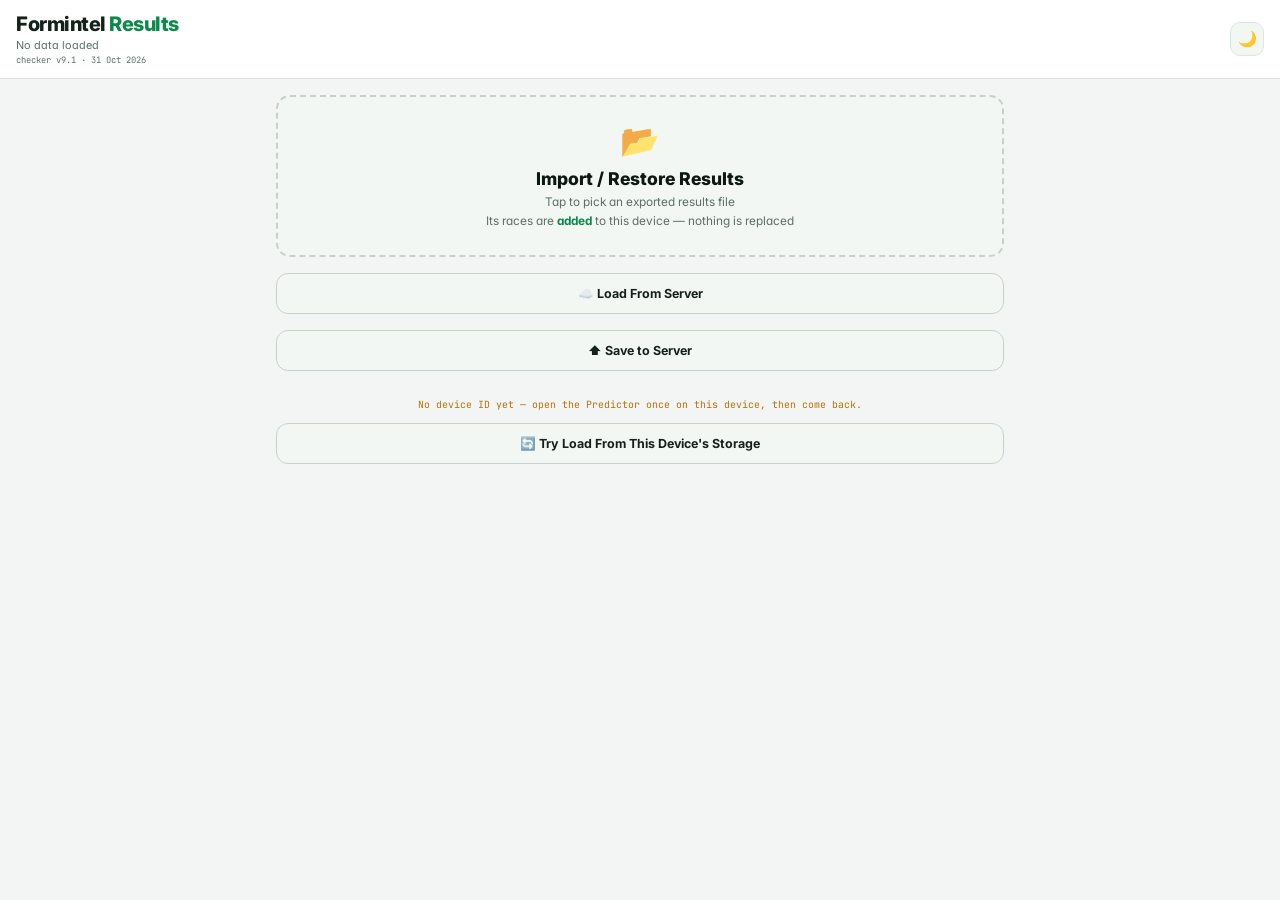
==== commit 3bea68f2: "Results checker search: a horse's, jockey's or trainer's last 10 races Checker v9.1 - New Search tab" ====
--- a/checker.html
+++ b/checker.html
@@ -157,6 +157,44 @@
 
   .tab-content{display:none}
   .tab-content.active{display:block}
+  /* Search: a horse's, jockey's or trainer's last 10 races */
+  .srch-bar{display:flex;gap:8px;margin-bottom:12px;align-items:stretch}
+  .srch-bar select,.srch-bar input{background:var(--inp);border:1px solid var(--bd2);border-radius:10px;color:var(--text);
+    font:500 16px var(--sans);padding:9px 10px;outline:none;min-width:0}
+  .srch-bar select{flex:0 0 auto;padding-right:6px}
+  .srch-bar input{flex:1 1 auto}
+  .srch-bar select:focus,.srch-bar input:focus{border-color:var(--green)}
+  .srch-btn{flex:0 0 auto;border:none;border-radius:10px;background:var(--g);color:var(--g-ink);font:700 .8rem var(--sans);padding:0 14px;cursor:pointer}
+  .srch-hint{font-size:.74rem;color:var(--mt);line-height:1.55;padding:4px 2px}
+  .srch-head{background:var(--card);border:1px solid var(--bd);border-radius:14px;padding:12px 14px;margin-bottom:10px;box-shadow:var(--shadow-sm)}
+  .srch-name{font-size:1.15rem;font-weight:800;color:var(--white);line-height:1.2}
+  .srch-role{font-family:var(--mono);font-size:.58rem;color:var(--mt);letter-spacing:1px;text-transform:uppercase;margin-bottom:3px}
+  .srch-stats{display:flex;gap:14px;flex-wrap:wrap;margin-top:8px}
+  .srch-stat b{display:block;font-size:1.05rem;font-weight:800;color:var(--text)}
+  .srch-stat b.good{color:var(--g)} .srch-stat b.bad{color:var(--re)}
+  .srch-d .nw{white-space:nowrap}
+  .srch-stat span{font-family:var(--mono);font-size:.56rem;color:var(--mt);text-transform:uppercase;letter-spacing:.5px}
+  .srch-chips{display:flex;gap:6px;flex-wrap:wrap;margin-top:10px;align-items:center}
+  .srch-chip{border:1px solid var(--bd2);background:var(--sf2);color:var(--text);border-radius:999px;padding:4px 10px;font:600 .7rem var(--sans);cursor:pointer}
+  .srch-run{display:grid;grid-template-columns:48px 1fr auto;gap:10px;align-items:start;background:var(--card);border:1px solid var(--bd);
+    border-radius:12px;padding:10px 12px;margin-bottom:8px}
+  .srch-pos{border-radius:9px;text-align:center;padding:5px 0;background:var(--sf2);border:1px solid var(--bd)}
+  .srch-pos b{display:block;font-size:.95rem;font-weight:800;color:var(--text);line-height:1.1}
+  .srch-pos span{font-family:var(--mono);font-size:.52rem;color:var(--mt)}
+  .srch-pos.p1{background:rgba(var(--g-rgb),.14);border-color:rgba(var(--g-rgb),.45)} .srch-pos.p1 b{color:var(--g)}
+  .srch-pos.p23{background:rgba(var(--gold-rgb),.12);border-color:rgba(var(--gold-rgb),.4)} .srch-pos.p23 b{color:var(--gold)}
+  .srch-pos.pnf{background:rgba(var(--re-rgb),.08);border-color:rgba(var(--re-rgb),.35)} .srch-pos.pnf b{color:var(--re)}
+  .srch-main{min-width:0}
+  .srch-t{font-size:.86rem;font-weight:700;color:var(--text);line-height:1.3;overflow-wrap:anywhere}
+  .srch-m{font-family:var(--mono);font-size:.6rem;color:var(--mt);margin-top:2px;line-height:1.5}
+  .srch-d{font-size:.68rem;color:var(--mt);margin-top:3px;line-height:1.45}
+  .srch-fi{display:inline-block;margin-top:5px;font-family:var(--mono);font-size:.58rem;padding:2px 7px;border-radius:5px;
+    border:1px solid rgba(var(--bl2-rgb),.35);background:rgba(var(--bl2-rgb),.08);color:var(--bl)}
+  .srch-sp{text-align:right;font-family:var(--mono);font-size:.8rem;font-weight:700;color:var(--text);white-space:nowrap}
+  .srch-sp span{display:block;font-size:.52rem;font-weight:400;color:var(--mt)}
+  .srch-foot{font-family:var(--mono);font-size:.56rem;color:var(--mt);line-height:1.6;margin-top:6px}
+  .srch-note{background:rgba(var(--gold-rgb),.08);border:1px solid rgba(var(--gold-rgb),.3);border-radius:12px;padding:10px 12px;
+    font-size:.72rem;line-height:1.5;color:var(--text);margin-bottom:10px}
 
   /* Bet tracker modal & legs */
   .modal-title{font-size:1.3rem;font-weight:800;color:var(--white);
@@ -175,7 +213,7 @@
   <div style="min-width:0">
     <h1>Formintel <b>Results</b></h1>
     <div class="hdr-sub" id="subtitle">No data loaded</div>
-    <div style="font-family:var(--mono);font-size:.55rem;color:var(--mt);margin-top:2px">checker v9.0 · 20 Oct 2026</div>
+    <div style="font-family:var(--mono);font-size:.55rem;color:var(--mt);margin-top:2px">checker v9.1 · 31 Oct 2026</div>
   </div>
   <div style="display:flex;align-items:center;gap:6px;flex-shrink:0">
     <button id="sync-btn" class="hdr-btn" onclick="pushToServer(true)" title="Save to Server" style="display:none">⬆️ Sync</button>
@@ -188,6 +226,7 @@
   <button class="tab-btn active" onclick="showTab('overview')">Overview</button>
   <button class="tab-btn" onclick="showTab('backtest')">Backtest</button>
   <button class="tab-btn" onclick="showTab('races')">Race Log</button>
+  <button class="tab-btn" onclick="showTab('search')">🔍 Search</button>
   <button class="tab-btn" onclick="showTab('bets')">💰 Bets</button>
   <button class="tab-btn" onclick="showTab('insights')">🔬 Insights</button>
   <button class="tab-btn" onclick="showTab('bf')">👀 BF Watch</button>
@@ -264,7 +303,7 @@
 function showTab(tab) {
   currentTab = tab;
   document.querySelectorAll('.tab-btn').forEach(function(b,i){
-    b.classList.toggle('active', ['overview','backtest','races','bets','insights','bf','value','placepot','dutch','nap','conf','jockeys','weather'][i]===tab);
+    b.classList.toggle('active', ['overview','backtest','races','search','bets','insights','bf','value','placepot','dutch','nap','conf','jockeys','weather'][i]===tab);
   });
   document.querySelectorAll('.tab-content').forEach(function(c){
     c.classList.remove('active');
@@ -283,6 +322,7 @@
   if (tab === 'conf') renderConfTab();
   if (tab === 'jockeys') renderJockeyTab();
   if (tab === 'weather') renderWeatherTab();
+  if (tab === 'search') renderSearchTab();
 }
 
 function resetData(){ loadedLog=null; currentFilter='all'; document.getElementById('tab-bar').style.display='none'; ['sync-btn','syncid-btn'].forEach(function(i){var b=document.getElementById(i); if(b) b.style.display='none';}); renderImport(); }
@@ -321,6 +361,7 @@
     '<div class="tab-content active" id="tab-overview">' + renderOverview(sorted,total,wins,places,losses,avgRank,maxStreak) + '</div>' +
     '<div class="tab-content" id="tab-backtest">' + renderBacktest(sorted) + '</div>' +
     '<div class="tab-content" id="tab-races" id="tab-races"></div>' +
+    '<div class="tab-content" id="tab-search"></div>' +
     '<div class="tab-content" id="tab-bets"></div>' +
     '<div class="tab-content" id="tab-insights"></div>' +
     '<div class="tab-content" id="tab-bf"></div>' +
@@ -2467,6 +2508,220 @@
 // Runners ridden by the app's elite jockeys (the "Jockey +X%" bonus), and how
 // they got on: won / lost, overall and when priced under 3.0. Uses the jockey
 // points the predictor logs per runner (jp), recorded from app v9.1 (17 Oct 2026).
+// ══════════════════════════════════════════════════════════════════════════
+// SEARCH — a horse's, jockey's or trainer's last 10 races
+// From the server's /search, which reads the full results the droplet scrapes
+// every night (every runner's position, beaten distance, SP, jockey and
+// trainer). Each race Formintel predicted also shows where it had the horse.
+// If the server hasn't got /search yet, falls back to the races in this log.
+// ══════════════════════════════════════════════════════════════════════════
+var SRCH_KEY = 'fi_search_last';
+var SRCH_EG = { horse: 'e.g. Constitution Hill', jockey: 'e.g. Harry Skelton', trainer: 'e.g. Dan Skelton' };
+var SRCH_NOUN = { horse: ['run', 'runs'], jockey: ['ride', 'rides'], trainer: ['runner', 'runners'] };
+var STYLE_WORDS = ['', 'held up', 'midfield', 'prominent', 'led'];
+var _srchSeq = 0;
+
+function renderSearchTab() {
+  var el = document.getElementById('tab-search');
+  if (!el || el.getAttribute('data-built')) return;     // keep the last results when coming back to the tab
+  var last = {};
+  try { last = JSON.parse(localStorage.getItem(SRCH_KEY) || '{}') || {}; } catch(e) {}
+  var by = SRCH_EG[last.by] ? last.by : 'jockey';
+  el.innerHTML = '<div class="pad">'
+    + '<form class="srch-bar" onsubmit="runSearch(); return false;">'
+    + '<select id="srchBy" aria-label="Search for a" onchange="srchByChanged()">'
+    + ['horse', 'jockey', 'trainer'].map(function(k){ return '<option value="' + k + '"' + (k === by ? ' selected' : '') + '>' + k.charAt(0).toUpperCase() + k.slice(1) + '</option>'; }).join('')
+    + '</select>'
+    + '<input id="srchQ" type="search" enterkeyhint="search" autocomplete="off" autocorrect="off" autocapitalize="words" spellcheck="false"'
+    + ' placeholder="' + SRCH_EG[by] + '" value="' + esc(last.q || '') + '" aria-label="Name">'
+    + '<button class="srch-btn" type="submit">Search</button>'
+    + '</form>'
+    + '<div id="srchOut"><div class="srch-hint">Shows the last 10 races of a horse, jockey or trainer: where they finished, by how far, the starting price, and what Formintel made of the race if you logged it. Part of a name is fine — "Skelton" finds both Skeltons.</div></div>'
+    + '</div>';
+  el.setAttribute('data-built', '1');
+}
+function srchByChanged() {
+  var by = document.getElementById('srchBy').value, q = document.getElementById('srchQ');
+  if (q) q.placeholder = SRCH_EG[by] || '';
+}
+
+function runSearch(exactName) {
+  var byEl = document.getElementById('srchBy'), qEl = document.getElementById('srchQ'), out = document.getElementById('srchOut');
+  if (!byEl || !qEl || !out) return;
+  var by = byEl.value, q = String(exactName || qEl.value || '').trim();
+  if (exactName) qEl.value = exactName;
+  try { qEl.blur(); } catch(e) {}
+  if (q.replace(/[^a-z]/gi, '').length < 3) { out.innerHTML = '<div class="srch-hint">Type at least 3 letters of the name.</div>'; return; }
+  try { localStorage.setItem(SRCH_KEY, JSON.stringify({ by: by, q: q })); } catch(e) {}
+  var token = ++_srchSeq;
+  out.innerHTML = '<div class="srch-hint">Searching the results for ' + esc(q) + '…</div>';
+  var url = getProxyBase() + '/search?by=' + by + '&q=' + encodeURIComponent(q) + '&n=10';
+  fetch(url).then(function(r) {
+    if (r.status === 404) return { _notInstalled: true };
+    if (r.status === 429) return { error: 'The server says slow down — wait a few seconds and search again.' };
+    return r.json();
+  }).then(function(d) {
+    if (token !== _srchSeq) return;
+    if (!d || d._notInstalled) { out.innerHTML = renderLogSearch(by, q, 'The full-results search isn\'t set up on the server yet, so these are only the races in your log.'); return; }
+    if (d.error) { out.innerHTML = '<div class="srch-note">⚠ ' + esc(d.error) + '</div>'; return; }
+    out.innerHTML = renderSearchResult(d);
+  }).catch(function() {
+    if (token !== _srchSeq) return;
+    out.innerHTML = renderLogSearch(by, q, 'Couldn\'t reach the server, so these are only the races in your log.');
+  });
+}
+
+// ── helpers ──
+function srchKey(s) { return String(s || '').toLowerCase().replace(/\([^)]*\)/g, ' ').replace(/['’`.]/g, '').replace(/[^a-z0-9]+/g, ' ').trim(); }
+function srchCourse(c) { return String(c || '').toUpperCase().replace(/\([^)]*\)/g, '').replace(/[^A-Z]/g, ''); }
+function srchDate(iso) {
+  var d = new Date(String(iso).slice(0, 10) + 'T12:00:00Z');
+  if (isNaN(d)) return iso || '';
+  var thisYear = new Date().getUTCFullYear() === d.getUTCFullYear();
+  return d.toLocaleDateString('en-GB', { weekday: 'short', day: 'numeric', month: 'short', year: thisYear ? undefined : '2-digit', timeZone: 'UTC' });
+}
+function srchOrd(n) { var s = ['th','st','nd','rd'], v = n % 100; return n + (s[(v - 20) % 10] || s[v] || s[0]); }
+function srchBtn(b) {
+  b = parseFloat(b);
+  if (!(b > 0)) return '';
+  if (b <= 0.05) return 'nse'; if (b <= 0.1) return 'shd'; if (b <= 0.2) return 'hd'; if (b <= 0.3) return 'nk';
+  if (b >= 15) return Math.round(b) + 'L';
+  var w = Math.floor(b + 1e-9), q = Math.round((b - w) * 4);
+  if (q === 4) { w++; q = 0; }
+  return (w || '') + ['', '¼', '½', '¾'][q] + 'L';
+}
+function srchGoing(g) {
+  var k = String(g || '').toLowerCase().split('(')[0].trim();
+  var A = { 'firm':'Firm', 'good to firm':'Gd/Fm', 'good':'Good', 'good to yielding':'Gd/Yld', 'good to soft':'Gd/Sft', 'yielding':'Yld',
+            'yielding to soft':'Yld/Sft', 'soft':'Soft', 'soft to heavy':'Sft/Hvy', 'heavy':'Heavy', 'standard':'Std',
+            'standard to slow':'Std/Slw', 'slow':'Slow', 'standard to fast':'Std/Fst', 'fast':'Fast' };
+  return A[k] || g || '';
+}
+// SP "5/2F" → 3.5, "Evs" → 2; fav marker separately
+function srchSP(sp) {
+  var s = String(sp || '').trim(), fav = /(\d|ev|evs|evens)[FJC]$/i.test(s);
+  var core = s.replace(/[A-Z]+$/i, '');
+  var dec = 0, m = core.match(/^(\d+(?:\.\d+)?)\/(\d+(?:\.\d+)?)$/);
+  if (m) dec = parseFloat(m[1]) / parseFloat(m[2]) + 1;
+  else if (/^ev/i.test(s)) dec = 2;
+  else if (parseFloat(core) > 1) dec = parseFloat(core);
+  return { dec: dec, txt: /^ev/i.test(s) ? 'Evs' : core, fav: fav };
+}
+// Logged races by date + course, to show what Formintel made of each one
+function srchLogIndex() {
+  var ix = {};
+  (loadedLog || []).forEach(function(e) {
+    if (!e || !e.date || !e.course) return;
+    var k = e.date + '|' + srchCourse(e.course);
+    (ix[k] || (ix[k] = [])).push(e);
+  });
+  return ix;
+}
+function srchMins(t) { var m = String(t || '').match(/(\d{1,2}):(\d{2})/); return m ? (+m[1]) * 60 + (+m[2]) : NaN; }
+function srchFormintel(run, ix) {
+  var list = ix[run.date + '|' + srchCourse(run.course)];
+  if (!list) return '';
+  var t = srchMins(run.off), best = null, bd = 1e9;
+  list.forEach(function(e) { var d = Math.abs(srchMins(e.time) - t); if (!isNaN(d) && d < bd) { bd = d; best = e; } });
+  if (!best || bd > 10) return '';
+  var hk = srchKey(run.horse), P = best.predictions || [], at = -1;
+  for (var i = 0; i < P.length; i++) if (srchKey(P[i].name) === hk) { at = i; break; }
+  if (at < 0) return '';
+  var p = P[at], pick = at === 0 ? 'top pick' : srchOrd(at + 1) + ' pick of ' + P.length;
+  return '🧠 Formintel: ' + pick + (p.score != null ? ' · ' + p.score + '%' : '');
+}
+
+function renderSearchResult(d) {
+  var by = d.by, noun = SRCH_NOUN[by] || ['run', 'runs'];
+  var range = d.from && d.to ? srchDate(d.from) + ' – ' + srchDate(d.to) : '';
+  if (!d.name || !d.runs || !d.runs.length) {
+    return '<div class="srch-note">No ' + by + ' matching “' + esc(d.q) + '” in the results' + (range ? ' (' + range + ')' : '') + '. Check the spelling, or try just the surname.</div>';
+  }
+  var runs = d.runs, wins = 0, placed = 0, pnl = 0, nsp = 0;
+  runs.forEach(function(r) {
+    var p = parseInt(r.pos, 10), sp = srchSP(r.sp);
+    if (p === 1) wins++;
+    if (p >= 1 && p <= 3) placed++;
+    if (sp.dec > 1) { nsp++; pnl += p === 1 ? sp.dec - 1 : -1; }
+  });
+  var h = '<div class="srch-head">'
+    + '<div class="srch-role">' + esc(by) + ' · last ' + runs.length + ' ' + (runs.length === 1 ? noun[0] : noun[1]) + '</div>'
+    + '<div class="srch-name">' + esc(d.name) + '</div>'
+    + '<div class="srch-stats">'
+    + '<div class="srch-stat"><b>' + wins + '</b><span>won</span></div>'
+    + '<div class="srch-stat"><b>' + placed + '</b><span>1st–3rd</span></div>'
+    + '<div class="srch-stat"><b>' + Math.round(100 * wins / runs.length) + '%</b><span>strike rate</span></div>'
+    + (nsp ? '<div class="srch-stat"><b class="' + (pnl >= 0 ? 'good' : 'bad') + '">' + (pnl >= 0 ? '+' : '') + pnl.toFixed(2) + '</b><span>£1 level stakes at SP</span></div>' : '')
+    + '</div>';
+  if (d.others && d.others.length) {
+    h += '<div class="srch-chips"><span class="srch-hint" style="padding:0">Also matching:</span>'
+      + d.others.map(function(o) { return '<button class="srch-chip" onclick="runSearch(this.getAttribute(\'data-n\'))" data-n="' + esc(o.name) + '">' + esc(o.name) + '</button>'; }).join('')
+      + '</div>';
+  }
+  h += '</div>';
+  var ix = srchLogIndex();
+  runs.forEach(function(r) {
+    var p = parseInt(r.pos, 10), fin = p >= 1;
+    var cls = p === 1 ? 'p1' : (p === 2 || p === 3) ? 'p23' : fin ? '' : 'pnf';
+    var title = by === 'horse' ? esc(r.course) + (r.off ? ' <span style="font-weight:500;color:var(--mt)">' + esc(r.off) + '</span>' : '') : esc(r.horse);
+    var meta = [srchDate(r.date), by === 'horse' ? '' : esc(r.course) + (r.off ? ' ' + esc(r.off) : ''), esc(r.dist), esc(srchGoing(r.going)),
+                esc(String(r.cls || '').replace(/^class\s*/i, 'C')), esc(r.type)].filter(Boolean).join(' · ');
+    var nw = function(t){ return '<span class="nw">' + t + '</span>'; };
+    var people = by === 'jockey' ? nw('Trainer ' + esc(r.trainer)) : by === 'trainer' ? nw('Jockey ' + esc(r.jockey))
+               : nw('Jockey ' + esc(r.jockey)) + ' · ' + nw('Trainer ' + esc(r.trainer));
+    var bits = [];
+    if (fin && p > 1 && srchBtn(r.btn)) bits.push(nw('beaten ' + srchBtn(r.btn)));
+    if (r.style) bits.push(nw(STYLE_WORDS[r.style]));
+    if (r.wgt) bits.push(nw('carried ' + esc(r.wgt)));
+    var figs = [r.or ? 'OR ' + esc(r.or) : '', r.rpr ? 'RPR ' + esc(r.rpr) : '', r.ts ? 'TS ' + esc(r.ts) : ''].filter(Boolean).join(' · ');
+    var sp = srchSP(r.sp), fi = srchFormintel(r, ix);
+    h += '<div class="srch-run">'
+      + '<div class="srch-pos ' + cls + '"><b>' + (fin ? srchOrd(p) : esc(r.pos || '—')) + '</b><span>' + (r.ran ? 'of ' + r.ran : '') + '</span></div>'
+      + '<div class="srch-main">'
+      +   '<div class="srch-t">' + title + '</div>'
+      +   '<div class="srch-m">' + meta + '</div>'
+      +   '<div class="srch-d">' + people + (bits.length ? ' · ' + bits.join(' · ') : '') + (figs ? '<br>' + figs : '') + '</div>'
+      +   (fi ? '<div class="srch-fi">' + esc(fi) + '</div>' : '')
+      + '</div>'
+      + '<div class="srch-sp">' + (sp.txt ? esc(sp.txt) : '—') + '<span>' + (sp.fav ? 'fav' : 'SP') + '</span></div>'
+      + '</div>';
+  });
+  h += '<div class="srch-foot">Full results from the server' + (range ? ', ' + range : '') + '. Races run today appear after the overnight update (about 6:15am).'
+    + (runs.length < 10 && by === 'horse' && !d.history ? ' Older runs need the history file on the server.' : '') + '</div>';
+  return h;
+}
+
+// Fallback: the races in this log (only the races Formintel predicted, and
+// only the first three home are known)
+function renderLogSearch(by, q, why) {
+  var h = '<div class="srch-note">ℹ️ ' + esc(why) + (by === 'trainer' ? ' Trainers aren\'t recorded in the log, so a trainer search needs the server.' : '') + '</div>';
+  if (by === 'trainer') return h;
+  var words = srchKey(q).split(' ').filter(function(w){ return w.length >= 2; });
+  var hits = [];
+  (loadedLog || []).forEach(function(e) {
+    (e.predictions || []).forEach(function(p, i) {
+      var v = srchKey(by === 'horse' ? p.name : p.jk);
+      if (!v || !words.every(function(w){ return v.indexOf(w) > -1; })) return;
+      hits.push({ e: e, p: p, rank: i + 1 });
+    });
+  });
+  hits.sort(function(a, b) { return (b.e.date || '').localeCompare(a.e.date || '') || (b.e.time || '').localeCompare(a.e.time || ''); });
+  if (!hits.length) return h + '<div class="srch-hint">No logged races ' + (by === 'horse' ? 'with a horse' : 'ridden by a jockey') + ' matching “' + esc(q) + '”.' + (by === 'jockey' ? ' Jockeys are only recorded from app v9.1 (17 Oct).' : '') + '</div>';
+  hits.slice(0, 10).forEach(function(x) {
+    var e = x.e, a = e.actual || [], won = a[0] === x.p.name, plc = !won && a.indexOf(x.p.name) > -1;
+    var res = !a.length ? '—' : won ? '1st' : plc ? 'plcd' : 'unpl';
+    var cls = won ? 'p1' : plc ? 'p23' : '';
+    h += '<div class="srch-run">'
+      + '<div class="srch-pos ' + cls + '"><b>' + res + '</b><span>' + (e.fieldSize ? 'of ' + e.fieldSize : '') + '</span></div>'
+      + '<div class="srch-main"><div class="srch-t">' + esc(by === 'horse' ? courseName(e.course) + ' ' + (e.time || '') : x.p.name) + '</div>'
+      + '<div class="srch-m">' + [srchDate(e.date), by === 'horse' ? '' : esc(courseName(e.course) + ' ' + (e.time || '')), esc(e.dist || ''), esc(srchGoing(e.going))].filter(Boolean).join(' · ') + '</div>'
+      + '<div class="srch-fi">🧠 Formintel: ' + (x.rank === 1 ? 'top pick' : srchOrd(x.rank) + ' pick of ' + (e.predictions || []).length) + (x.p.score != null ? ' · ' + x.p.score + '%' : '') + '</div></div>'
+      + '<div class="srch-sp">' + (x.p.odds > 1 ? (+x.p.odds).toFixed(2) : '—') + '<span>price</span></div>'
+      + '</div>';
+  });
+  return h + '<div class="srch-foot">From your logged races only: first three home, unordered places; "unpl" = not in the first three.</div>';
+}
+
 var _jkMin = 10;   // "over 9 points"
 function setJockeyMin(v) { _jkMin = v; renderJockeyTab(); }
 
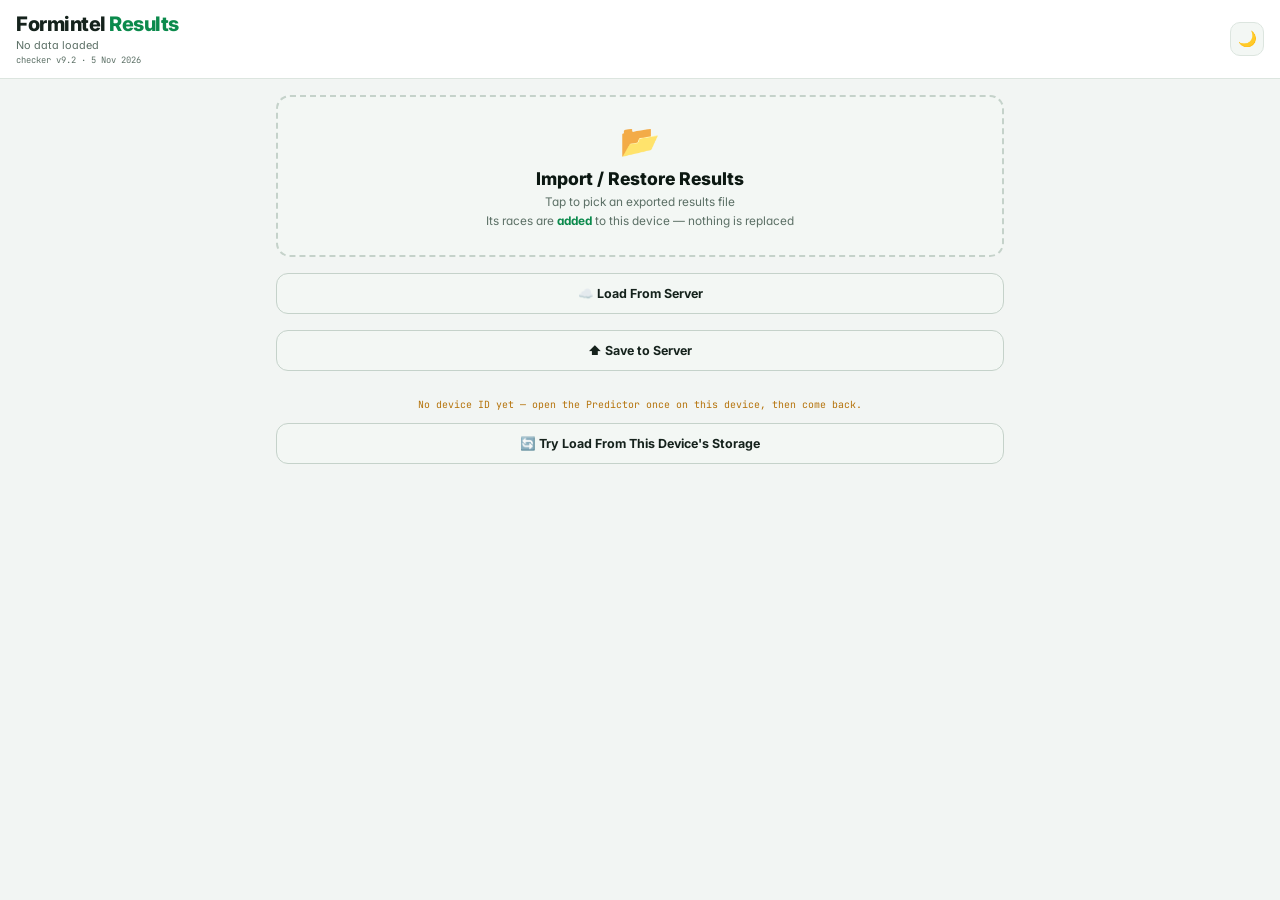
==== commit 93b902a2: "Sweet Spot: track and mark the top pick at 2.0-3.99 in British flat races The rule (courses.js, shar" ====
--- a/checker.html
+++ b/checker.html
@@ -157,6 +157,19 @@
 
   .tab-content{display:none}
   .tab-content.active{display:block}
+  /* Sweet Spot tab */
+  .sw-cards{display:grid;grid-template-columns:1fr 1fr;gap:10px;margin-bottom:10px}
+  .sw-card{background:var(--card);border:1px solid var(--bd);border-radius:14px;padding:12px;box-shadow:var(--shadow-sm);min-width:0}
+  .sw-card.test{border-color:rgba(var(--g-rgb),.45)}
+  .sw-k{font-family:var(--mono);font-size:.55rem;color:var(--mt);letter-spacing:1px;text-transform:uppercase;margin-bottom:6px}
+  .sw-big{font-size:1.4rem;font-weight:800;color:var(--text);line-height:1.1}
+  .sw-big.good{color:var(--g)} .sw-big.bad{color:var(--re)}
+  .sw-sub{font-family:var(--mono);font-size:.6rem;color:var(--mt);margin-top:4px;line-height:1.5}
+  .sw-verdict{background:var(--sf2);border:1px solid var(--bd);border-radius:12px;padding:10px 12px;font-size:.74rem;line-height:1.55;color:var(--text);margin-bottom:10px}
+  .sw-chart{position:relative;background:var(--card);border:1px solid var(--bd);border-radius:14px;padding:10px 10px 4px;margin-bottom:10px}
+  .sw-tip{position:absolute;pointer-events:none;background:var(--sf);border:1px solid var(--bd2);border-radius:8px;padding:6px 8px;font-size:.66rem;
+    line-height:1.4;color:var(--text);box-shadow:var(--shadow);display:none;white-space:nowrap;z-index:2}
+  .sw-tip b{font-size:.78rem}
   /* Search: a horse's, jockey's or trainer's last 10 races */
   .srch-bar{display:flex;gap:8px;margin-bottom:12px;align-items:stretch}
   .srch-bar select,.srch-bar input{background:var(--inp);border:1px solid var(--bd2);border-radius:10px;color:var(--text);
@@ -213,7 +226,7 @@
   <div style="min-width:0">
     <h1>Formintel <b>Results</b></h1>
     <div class="hdr-sub" id="subtitle">No data loaded</div>
-    <div style="font-family:var(--mono);font-size:.55rem;color:var(--mt);margin-top:2px">checker v9.1 · 31 Oct 2026</div>
+    <div style="font-family:var(--mono);font-size:.55rem;color:var(--mt);margin-top:2px">checker v9.2 · 5 Nov 2026</div>
   </div>
   <div style="display:flex;align-items:center;gap:6px;flex-shrink:0">
     <button id="sync-btn" class="hdr-btn" onclick="pushToServer(true)" title="Save to Server" style="display:none">⬆️ Sync</button>
@@ -227,6 +240,7 @@
   <button class="tab-btn" onclick="showTab('backtest')">Backtest</button>
   <button class="tab-btn" onclick="showTab('races')">Race Log</button>
   <button class="tab-btn" onclick="showTab('search')">🔍 Search</button>
+  <button class="tab-btn" onclick="showTab('sweet')">📈 Sweet Spot</button>
   <button class="tab-btn" onclick="showTab('bets')">💰 Bets</button>
   <button class="tab-btn" onclick="showTab('insights')">🔬 Insights</button>
   <button class="tab-btn" onclick="showTab('bf')">👀 BF Watch</button>
@@ -244,7 +258,7 @@
 </div>
 
 <script src="plog.js?v=6.4"></script>
-<script src="courses.js?v=1.0"></script>
+<script src="courses.js?v=1.1"></script>
 <script>
 var LOG_KEY = 'rq_pred_log_v1';
 var loadedLog = null;
@@ -303,7 +317,7 @@
 function showTab(tab) {
   currentTab = tab;
   document.querySelectorAll('.tab-btn').forEach(function(b,i){
-    b.classList.toggle('active', ['overview','backtest','races','search','bets','insights','bf','value','placepot','dutch','nap','conf','jockeys','weather'][i]===tab);
+    b.classList.toggle('active', ['overview','backtest','races','search','sweet','bets','insights','bf','value','placepot','dutch','nap','conf','jockeys','weather'][i]===tab);
   });
   document.querySelectorAll('.tab-content').forEach(function(c){
     c.classList.remove('active');
@@ -323,6 +337,7 @@
   if (tab === 'jockeys') renderJockeyTab();
   if (tab === 'weather') renderWeatherTab();
   if (tab === 'search') renderSearchTab();
+  if (tab === 'sweet') renderSweetTab();
 }
 
 function resetData(){ loadedLog=null; currentFilter='all'; document.getElementById('tab-bar').style.display='none'; ['sync-btn','syncid-btn'].forEach(function(i){var b=document.getElementById(i); if(b) b.style.display='none';}); renderImport(); }
@@ -362,6 +377,7 @@
     '<div class="tab-content" id="tab-backtest">' + renderBacktest(sorted) + '</div>' +
     '<div class="tab-content" id="tab-races" id="tab-races"></div>' +
     '<div class="tab-content" id="tab-search"></div>' +
+    '<div class="tab-content" id="tab-sweet"></div>' +
     '<div class="tab-content" id="tab-bets"></div>' +
     '<div class="tab-content" id="tab-insights"></div>' +
     '<div class="tab-content" id="tab-bf"></div>' +
@@ -3288,6 +3304,172 @@
   return p[0].score - p[1].score;
 }
 
+// ══ SWEET SPOT TAB ════════════════════════════════════════════════════════════
+// The rule (in courses.js): Formintel's top pick at decimal odds 2.0-3.99 in a
+// British flat or all-weather race. It was found on 5 Nov by testing about 180
+// rules on the 30 Sep - 5 Nov races, so those races are where it was found and
+// the races from 6 Nov on are the real test. Bets are £1 (points) unless said.
+function sweetRaceOf(e) { return { course: e.course, title: e.title || '', going: e.going || '', dist: e.dist || '' }; }
+function sweetBets() {
+  if (typeof fiSweetSpot !== 'function') return [];
+  var out = [];
+  (loadedLog || []).forEach(function(e) {
+    var P = e.predictions || [], A = e.actual || [];
+    if (!P.length || !A.length) return;
+    var o = P[0].odds || e.topPickOdds || 0;
+    if (!fiSweetSpot(sweetRaceOf(e), o)) return;
+    var won = A[0] === P[0].name;
+    out.push({ date: e.date || '', time: e.time || '', course: e.course || '', name: P[0].name, odds: o, score: P[0].score,
+               won: won, placed: !won && !!e.topPickPlaced, pnl: won ? o - 1 : -1, type: fiRaceType(sweetRaceOf(e)) });
+  });
+  out.sort(function(a, b) { return (a.date + a.time) < (b.date + b.time) ? -1 : (a.date + a.time) > (b.date + b.time) ? 1 : 0; });
+  return out;
+}
+function sweetAgg(rows) {
+  var n = rows.length, w = 0, pnl = 0, odds = 0, ss = 0;
+  rows.forEach(function(r) { if (r.won) w++; pnl += r.pnl; odds += r.odds; });
+  var mean = n ? pnl / n : 0;
+  rows.forEach(function(r) { ss += (r.pnl - mean) * (r.pnl - mean); });
+  var se = n > 1 ? Math.sqrt(ss / (n - 1) / n) : 0;
+  return { n: n, w: w, pnl: pnl, roi: n ? 100 * mean : 0, odds: n ? odds / n : 0, lo: 100 * (mean - 1.96 * se), hi: 100 * (mean + 1.96 * se) };
+}
+function sweetSign(x, dp) { return (x >= 0 ? '+' : '−') + Math.abs(x).toFixed(dp == null ? 1 : dp); }
+
+function renderSweetTab() {
+  var el = document.getElementById('tab-sweet');
+  if (!el) return;
+  if (typeof fiSweetSpot !== 'function') { el.innerHTML = '<div class="pad muted">The rule didn\'t load — refresh the page.</div>'; return; }
+  var all = sweetBets(), from = FI_SWEET.testFrom;
+  var test = all.filter(function(r) { return r.date >= from; }), found = all.filter(function(r) { return r.date < from; });
+  var T = sweetAgg(test), F = sweetAgg(found);
+  function card(cls, title, a, empty) {
+    if (!a.n) return '<div class="sw-card ' + cls + '"><div class="sw-k">' + title + '</div><div class="sw-sub">' + empty + '</div></div>';
+    return '<div class="sw-card ' + cls + '"><div class="sw-k">' + title + '</div>'
+      + '<div class="sw-big ' + (a.pnl >= 0 ? 'good' : 'bad') + '">' + sweetSign(a.roi) + '%</div>'
+      + '<div class="sw-sub">' + a.n + ' bets · ' + a.w + ' won (' + Math.round(100 * a.w / a.n) + '%)<br>avg odds ' + a.odds.toFixed(2)
+      + ' · £10 stakes ' + (a.pnl >= 0 ? '+' : '−') + '£' + Math.abs(10 * a.pnl).toFixed(2) + '</div></div>';
+  }
+  var h = '<div class="pad">'
+    + '<div class="wx-intro">Formintel\'s <b>top pick at odds of 2.0–3.99</b> (evens to just under 3/1) in <b>British flat and all-weather races</b> — no jumps, no Irish races. '
+    + 'Picked on 5 Nov from the 30 Sep – 5 Nov results after testing about 180 rules, so it could partly be luck. The races from 6 Nov are the real test.</div>'
+    + '<div class="sw-cards">'
+    + card('test', 'From 6 Nov · the test', T, 'No qualifying race logged yet — they\'ll appear here as today\'s results come in.')
+    + card('', '30 Sep – 5 Nov · where it was found', F, 'No races in this log from that period.')
+    + '</div>';
+  // verdict on the test so far
+  var v;
+  if (!T.n) v = 'Nothing to judge yet.';
+  else if (T.n < 100) v = 'Too early to judge: ' + T.n + ' bet' + (T.n === 1 ? '' : 's') + ' so far. With this few, anything from ' + sweetSign(T.lo, 0) + '% to ' + sweetSign(T.hi, 0) + '% is plausible. Around 300 bets — roughly a month — will give a fair answer.';
+  else if (T.lo > 0) v = '✅ Holding up: ' + sweetSign(T.roi) + '% on ' + T.n + ' bets, and even the low end of the likely range (' + sweetSign(T.lo, 0) + '%) is a profit.';
+  else if (T.hi < 0) v = '❌ Not holding up: ' + sweetSign(T.roi) + '% on ' + T.n + ' bets — the whole likely range (' + sweetSign(T.lo, 0) + '% to ' + sweetSign(T.hi, 0) + '%) is a loss. Time to drop it.';
+  else v = 'Undecided: ' + sweetSign(T.roi) + '% on ' + T.n + ' bets; the likely range (' + sweetSign(T.lo, 0) + '% to ' + sweetSign(T.hi, 0) + '%) still spans profit and loss.';
+  h += '<div class="sw-verdict">' + v + ' <span class="muted">Returns are at the prices the app logged (often well before the off); exchange commission would take another 1–2%.</span></div>';
+  if (all.length >= 2) h += '<div class="sw-chart" id="swChart"></div>';
+  // weeks
+  var wk = {}, order = [];
+  all.forEach(function(r) {
+    var d = new Date(r.date + 'T12:00:00Z'), k = new Date(d.getTime() - ((d.getUTCDay() + 6) % 7) * 86400000).toISOString().slice(0, 10);
+    if (!wk[k]) { wk[k] = []; order.push(k); }
+    wk[k].push(r);
+  });
+  if (order.length) {
+    h += '<div class="wx-card"><div class="wx-card-ttl">Week by week</div><div class="wx-card-sub">£1 level stakes at the logged prices</div>'
+      + '<table class="wx-tbl"><thead><tr><th>Week of</th><th>Bets</th><th>Won</th><th>Profit</th><th>Return</th></tr></thead><tbody>';
+    order.slice().reverse().forEach(function(k) {
+      var a = sweetAgg(wk[k]);
+      var nt = wk[k].filter(function(r){ return r.date >= from; }).length;
+      h += '<tr><td>' + srchDate(k) + (nt === wk[k].length ? ' <span class="muted">· test</span>' : nt ? ' <span class="muted">· part test</span>' : '') + '</td><td>' + a.n + '</td><td>' + a.w + '</td>'
+        + '<td class="' + (a.pnl >= 0 ? 'good' : 'bad') + '">' + sweetSign(a.pnl, 2) + '</td><td>' + sweetSign(a.roi, 0) + '%</td></tr>';
+    });
+    h += '</tbody></table></div>';
+  }
+  // splits
+  var splits = [['Turf', function(r){ return r.type === 'turf'; }], ['All-weather', function(r){ return r.type === 'aw'; }],
+                ['Odds 2.0–2.99', function(r){ return r.odds < 3; }], ['Odds 3.0–3.99', function(r){ return r.odds >= 3; }]];
+  h += '<div class="wx-card"><div class="wx-card-ttl">Where it works</div><div class="wx-card-sub">Return per bet, with the number of bets</div>'
+    + '<table class="wx-tbl"><thead><tr><th></th><th>Test (from 6 Nov)</th><th>Found (to 5 Nov)</th></tr></thead><tbody>';
+  splits.forEach(function(sp) {
+    var a = sweetAgg(test.filter(sp[1])), b = sweetAgg(found.filter(sp[1]));
+    var cell = function(x) { return x.n ? '<span class="' + (x.pnl >= 0 ? 'good' : 'bad') + '">' + sweetSign(x.roi, 0) + '%</span> <span class="muted">(' + x.n + ')</span>' : '<span class="muted">—</span>'; };
+    h += '<tr><td>' + sp[0] + '</td><td>' + cell(a) + '</td><td>' + cell(b) + '</td></tr>';
+  });
+  h += '</tbody></table></div>';
+  // recent bets
+  if (all.length) {
+    h += '<div class="wx-card"><div class="wx-card-ttl">Latest bets</div><div class="wx-card-sub">Newest first</div>'
+      + '<table class="wx-tbl"><thead><tr><th>Race</th><th>Odds</th><th>Result</th><th>£1</th></tr></thead><tbody>';
+    all.slice(-25).reverse().forEach(function(r) {
+      h += '<tr><td><b>' + esc(r.name) + '</b><br><span class="muted">' + srchDate(r.date) + ' · ' + esc(courseName(r.course)) + ' ' + esc(r.time) + '</span></td>'
+        + '<td>' + r.odds.toFixed(2) + '</td><td>' + (r.won ? '<span class="good">Won</span>' : r.placed ? 'Placed' : '<span class="muted">Lost</span>') + '</td>'
+        + '<td class="' + (r.pnl >= 0 ? 'good' : 'bad') + '">' + sweetSign(r.pnl, 2) + '</td></tr>';
+    });
+    h += '</tbody></table></div>';
+  }
+  h += '</div>';
+  el.innerHTML = h;
+  if (all.length >= 2) drawSweetChart(document.getElementById('swChart'), all, from);
+}
+
+// Running profit (£1 level stakes) over every qualifying bet, oldest first,
+// with the start of the test marked. One series, so no legend: the title says it.
+function drawSweetChart(box, rows, from) {
+  if (!box) return;
+  var W = Math.max(280, Math.min(760, (box.clientWidth || 340) - 20)), H = 196, padL = 34, padR = 44, padT = 32, padB = 20;
+  var cum = [], run = 0;
+  rows.forEach(function(r) { run += r.pnl; cum.push(run); });
+  var lo = Math.min(0, Math.min.apply(null, cum)), hi = Math.max(0, Math.max.apply(null, cum));
+  var span = hi - lo || 1, step = Math.pow(10, Math.floor(Math.log10(span / 3))), m = span / step;
+  step *= m > 15 ? 5 : m > 6 ? 2 : 1;
+  var y0 = Math.floor(lo / step) * step, y1 = Math.ceil(hi / step) * step;
+  var X = function(i) { return padL + (W - padL - padR) * (rows.length === 1 ? 0.5 : i / (rows.length - 1)); };
+  var Y = function(v) { return padT + (H - padT - padB) * (1 - (v - y0) / ((y1 - y0) || 1)); };
+  var svg = '<svg width="' + W + '" height="' + H + '" viewBox="0 0 ' + W + ' ' + H + '" role="img" aria-label="Running profit of the Sweet Spot bets">';
+  svg += '<text x="' + padL + '" y="12" style="fill:var(--text);font:700 11px var(--sans)">Running profit, £1 bets</text>';
+  for (var v = y0; v <= y1 + 1e-9; v += step) {
+    svg += '<line x1="' + padL + '" x2="' + (W - padR) + '" y1="' + Y(v) + '" y2="' + Y(v) + '" style="stroke:' + (Math.abs(v) < 1e-9 ? 'var(--bd2)' : 'var(--bd)') + ';stroke-width:1"/>'
+      + '<text x="' + (padL - 6) + '" y="' + (Y(v) + 3) + '" text-anchor="end" style="fill:var(--mt);font:10px var(--mono)">' + (v > 0 ? '+' : '') + (Math.round(v * 10) / 10) + '</text>';
+  }
+  var ti = -1;
+  for (var i = 0; i < rows.length; i++) if (rows[i].date >= from) { ti = i; break; }
+  if (ti > 0) {
+    var tx = (X(ti - 1) + X(ti)) / 2;
+    svg += '<line x1="' + tx + '" x2="' + tx + '" y1="' + (padT - 10) + '" y2="' + (H - padB) + '" style="stroke:var(--mt);stroke-width:1"/>'
+      + '<text x="' + (tx - 4) + '" y="' + (padT - 3) + '" text-anchor="end" style="fill:var(--mt);font:10px var(--sans)">found</text>'
+      + '<text x="' + (tx + 4) + '" y="' + (padT - 3) + '" style="fill:var(--mt);font:10px var(--sans)">test</text>';
+  }
+  var d = cum.map(function(c, i) { return (i ? 'L' : 'M') + X(i).toFixed(1) + ' ' + Y(c).toFixed(1); }).join(' ');
+  svg += '<path d="' + d + '" style="fill:none;stroke:var(--g);stroke-width:2;stroke-linejoin:round;stroke-linecap:round"/>';
+  var ex = X(rows.length - 1), ey = Y(run);
+  svg += '<circle cx="' + ex + '" cy="' + ey + '" r="4" style="fill:var(--g);stroke:var(--card);stroke-width:2"/>'
+    + '<text x="' + (ex + 7) + '" y="' + (ey + 4) + '" style="fill:var(--text);font:700 11px var(--mono)">' + sweetSign(run, 1) + '</text>';
+  svg += '<line id="swX" x1="0" x2="0" y1="' + padT + '" y2="' + (H - padB) + '" style="stroke:var(--mt);stroke-width:1;display:none"/>'
+    + '<circle id="swDot" r="4" style="fill:var(--g);stroke:var(--card);stroke-width:2;display:none"/>';
+  svg += '<text x="' + padL + '" y="' + (H - 5) + '" style="fill:var(--mt);font:10px var(--mono)">' + srchDate(rows[0].date) + '</text>'
+    + '<text x="' + (W - padR) + '" y="' + (H - 5) + '" text-anchor="end" style="fill:var(--mt);font:10px var(--mono)">' + srchDate(rows[rows.length - 1].date) + '</text>';
+  svg += '<rect id="swHit" x="' + padL + '" y="' + padT + '" width="' + (W - padL - padR) + '" height="' + (H - padT - padB) + '" style="fill:transparent"/></svg>';
+  box.innerHTML = svg + '<div class="sw-tip" id="swTip"></div>';
+  var hit = box.querySelector('#swHit'), xl = box.querySelector('#swX'), dot = box.querySelector('#swDot'), tip = box.querySelector('#swTip');
+  function at(ev) {
+    var r = box.querySelector('svg').getBoundingClientRect(), px = (ev.clientX - r.left);
+    var i = Math.round((px - padL) / ((W - padL - padR) || 1) * (rows.length - 1));
+    i = Math.max(0, Math.min(rows.length - 1, i));
+    var b = rows[i], cx = X(i), cy = Y(cum[i]);
+    xl.setAttribute('x1', cx); xl.setAttribute('x2', cx); xl.style.display = '';
+    dot.setAttribute('cx', cx); dot.setAttribute('cy', cy); dot.style.display = '';
+    tip.textContent = '';
+    var s1 = document.createElement('b'); s1.textContent = sweetSign(cum[i], 2) + ' pts'; tip.appendChild(s1);
+    tip.appendChild(document.createElement('br'));
+    tip.appendChild(document.createTextNode('bet ' + (i + 1) + ' · ' + srchDate(b.date)));
+    tip.appendChild(document.createElement('br'));
+    tip.appendChild(document.createTextNode(b.name + ' @ ' + b.odds.toFixed(2) + ' — ' + (b.won ? 'won' : 'lost')));
+    tip.style.display = 'block';
+    var left = cx + 12; if (left + tip.offsetWidth > W) left = cx - tip.offsetWidth - 12;
+    tip.style.left = Math.max(0, left) + 'px'; tip.style.top = Math.max(0, cy - 20) + 'px';
+  }
+  function off() { xl.style.display = 'none'; dot.style.display = 'none'; tip.style.display = 'none'; }
+  hit.addEventListener('pointermove', at); hit.addEventListener('pointerdown', at); hit.addEventListener('pointerleave', off);
+}
+
 function renderConfTab() {
   var el = document.getElementById('tab-conf');
   if (!el) return;
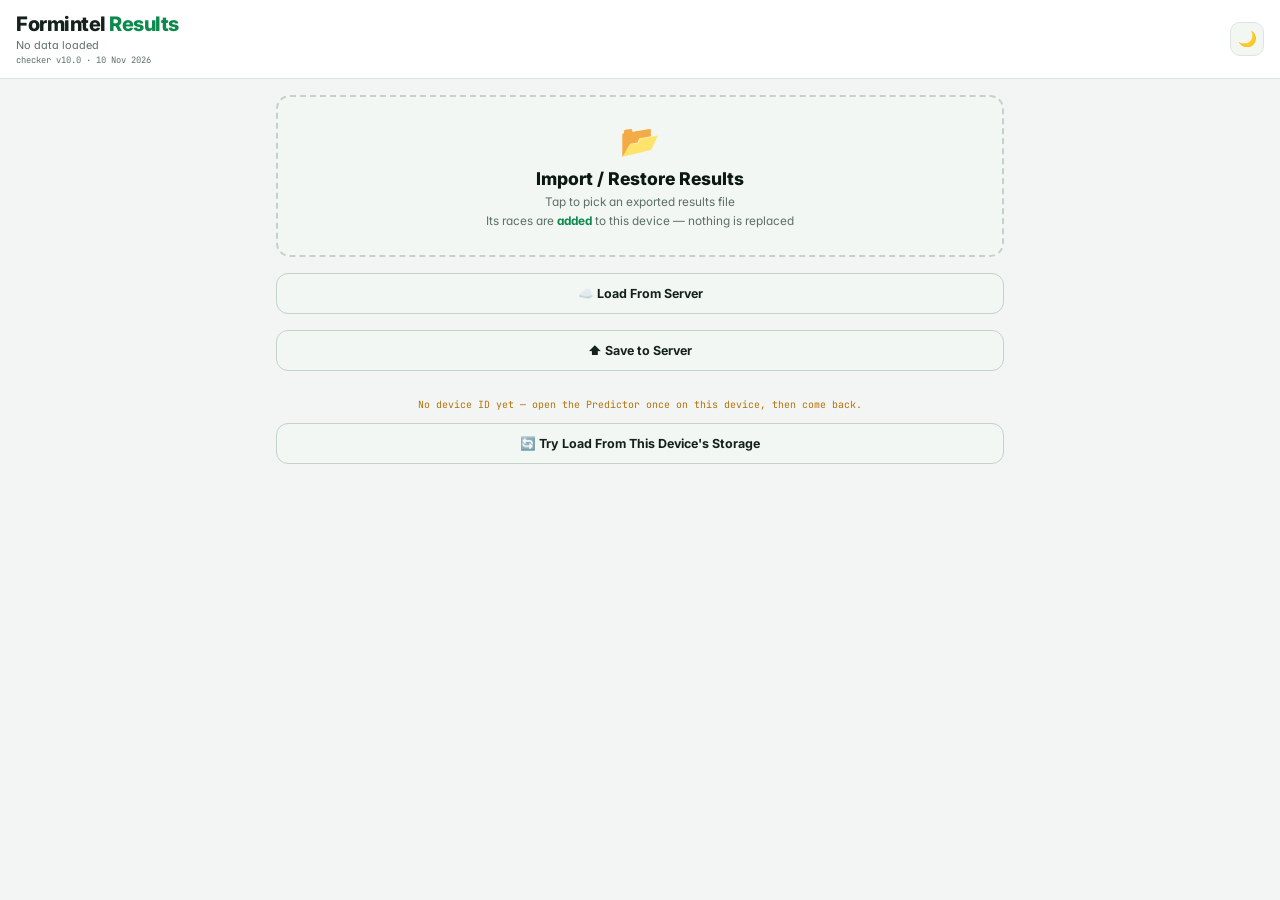
==== commit c71f3340: "Judge every race on its last prices before the off; Sweet Spot card always shown App v10.5 - Results" ====
--- a/checker.html
+++ b/checker.html
@@ -226,7 +226,7 @@
   <div style="min-width:0">
     <h1>Formintel <b>Results</b></h1>
     <div class="hdr-sub" id="subtitle">No data loaded</div>
-    <div style="font-family:var(--mono);font-size:.55rem;color:var(--mt);margin-top:2px">checker v9.2 · 5 Nov 2026</div>
+    <div style="font-family:var(--mono);font-size:.55rem;color:var(--mt);margin-top:2px">checker v10.0 · 10 Nov 2026</div>
   </div>
   <div style="display:flex;align-items:center;gap:6px;flex-shrink:0">
     <button id="sync-btn" class="hdr-btn" onclick="pushToServer(true)" title="Save to Server" style="display:none">⬆️ Sync</button>
@@ -406,6 +406,8 @@
   h += sc('streak',maxStreak,        'Best<br>Streak');
   h += '</div>';
 
+  h += renderRatingTiers(sorted);
+
   h += '<div class="chart-wrap"><div class="chart-title">Result Breakdown</div>';
   h += br('Wins',   wins,   total, 'win');
   h += br('Places', places, total, 'place');
@@ -419,7 +421,121 @@
   h += '</div>';
 
   h += renderMonthlyTable(sorted);
-
+  h += renderPriceTiming(sorted);
+
+  return h;
+}
+
+// ── Win rate by rating ───────────────────────────────────────────────────────
+// The headline win rate counts every race, and across every race no method
+// wins much more often than the favourite does (about a third of the time).
+// The win rate only rises by being choosier, so this shows how often the top
+// pick has won when Formintel rated it at least so highly — and whether those
+// picks paid at the logged prices. Only races on today's rating scale are
+// counted (the ones that record which model scored them).
+function tierRows(rows) {
+  return (rows || []).filter(function(e){
+    return e && e.mv && e.date && (e.topPickOdds || 0) > 1 && (e.topPickConf || 0) > 0 && e.actual && e.actual.length;
+  });
+}
+function tierStats(cur, lo) {
+  var n = 0, w = 0, ret = 0;
+  cur.forEach(function(e){ if (e.topPickConf >= lo) { n++; if (e.topPickWon) { w++; ret += e.topPickOdds; } } });
+  return { lo: lo, n: n, w: w, ret: ret, win: n ? w / n * 100 : 0, roi: n ? (ret - n) / n * 100 : 0 };
+}
+function niceDay(iso) {
+  try { return new Date(iso + 'T12:00:00Z').toLocaleDateString('en-GB', { day: 'numeric', month: 'short', year: 'numeric', timeZone: 'UTC' }); } catch(e) { return iso; }
+}
+function renderRatingTiers(rows) {
+  var cur = tierRows(rows);
+  if (cur.length < 100) return '';
+  var from = cur.reduce(function(a, e){ return e.date < a ? e.date : a; }, cur[0].date);
+  var favN = 0, favW = 0;
+  cur.forEach(function(e){ if (e.favName) { favN++; if (e.favWon) favW++; } });
+  var all = tierStats(cur, 0);
+  var tiers = [25, 30, 35, 40, 50, 60].map(function(lo){ return tierStats(cur, lo); }).filter(function(b){ return b.n >= 20; });
+  if (!tiers.length) return '';
+  // the tier nearest to "wins half the time", among those with 100+ races
+  var half = null;
+  tiers.forEach(function(b){ if (b.n >= 100 && (!half || Math.abs(b.win - 50) < Math.abs(half.win - 50))) half = b; });
+  function money(v){ return (v < 0 ? '-£' : '+£') + Math.abs(v).toFixed(2); }
+  function row(label, b, hi) {
+    var pl = b.ret - b.n, col = pl >= 0 ? 'var(--g)' : 'var(--re)';
+    return '<tr style="text-align:right;border-top:1px solid var(--bd);background:' + (hi ? 'rgba(var(--g-rgb),0.07)' : 'transparent') + '">'
+      + '<td style="text-align:left;padding:7px 4px;color:var(--tx);font-weight:' + (hi ? 700 : 600) + '">' + label + '</td>'
+      + '<td style="padding:7px 4px;color:var(--mt)">' + b.n + '</td>'
+      + '<td style="padding:7px 4px;color:var(--mt)">' + Math.round(b.n / all.n * 100) + '%</td>'
+      + '<td style="padding:7px 4px;color:var(--tx);font-weight:700">' + b.win.toFixed(1) + '%</td>'
+      + '<td style="padding:7px 4px;color:' + col + '">' + money(pl) + '</td>'
+      + '<td style="padding:7px 4px;color:' + col + ';font-weight:700">' + (b.roi >= 0 ? '+' : '') + b.roi.toFixed(1) + '%</td></tr>';
+  }
+  var h = '<div class="chart-wrap">';
+  h += '<div class="chart-title">Win Rate By Rating — The Stronger The Pick, The More Often It Wins</div>';
+  h += '<div style="overflow-x:auto"><table style="width:100%;border-collapse:collapse;font-family:var(--mono);font-size:.62rem">';
+  h += '<tr style="color:var(--mt);text-align:right">'
+     + '<th style="text-align:left;padding:6px 4px;font-weight:400">Top pick rated</th>'
+     + '<th style="padding:6px 4px;font-weight:400">Races</th>'
+     + '<th style="padding:6px 4px;font-weight:400">Of all</th>'
+     + '<th style="padding:6px 4px;font-weight:400">Win%</th>'
+     + '<th style="padding:6px 4px;font-weight:400">£1 P/L</th>'
+     + '<th style="padding:6px 4px;font-weight:400">ROI</th></tr>';
+  h += row('Every race', all, false);
+  tiers.forEach(function(b){ h += row(b.lo + '% or more', b, b === half); });
+  h += '</table></div>';
+  h += '<div style="font-family:var(--mono);font-size:.6rem;color:var(--mt);padding:10px 4px 2px;line-height:1.6">';
+  if (half) {
+    h += '<span style="color:var(--g);font-weight:700">▲ Picks rated ' + half.lo + '%+ won ' + half.win.toFixed(0) + '% of the time</span> — '
+       + half.n + ' races, about ' + Math.round(half.n / all.n * 100) + ' in every 100.<br>';
+  }
+  h += 'Across every race the top pick won ' + all.win.toFixed(1) + '%'
+     + (favN >= 50 ? '; the favourite won ' + (favW / favN * 100).toFixed(1) + '% of the same races' : '')
+     + '. Nothing wins much more often than the favourite across every race, so the win rate rises only by being choosier.<br>'
+     + 'A high win rate is not the same as a profit: stronger picks are shorter prices, so judge each row by its ROI. '
+     + 'Races from ' + esc(niceDay(from)) + ' on, when the ratings moved to their present scale. £1 win stakes at the logged prices.'
+     + '</div></div>';
+  return h;
+}
+
+// ── When the prices were taken ───────────────────────────────────────────────
+// From app v10.5 each result records how many minutes before the off its
+// prediction was priced (pm). A prediction made on the last prices before the
+// off reads the race far better than one made that morning, so nearly every
+// race should land in the first row.
+function renderPriceTiming(rows) {
+  var r = (rows || []).filter(function(e){ return e && typeof e.pm === 'number' && (e.topPickOdds || 0) > 1 && e.actual && e.actual.length; });
+  if (r.length < 10) return '';
+  var groups = [
+    { label: 'Last 10 min before the off', test: function(m){ return m >= 0 && m <= 10; } },
+    { label: '11–60 min before',          test: function(m){ return m > 10 && m <= 60; } },
+    { label: 'Over an hour before',       test: function(m){ return m > 60; } },
+    { label: 'After the off',             test: function(m){ return m < 0; } }
+  ];
+  var h = '<div class="chart-wrap">';
+  h += '<div class="chart-title">When The Prices Were Taken</div>';
+  h += '<div style="overflow-x:auto"><table style="width:100%;border-collapse:collapse;font-family:var(--mono);font-size:.62rem">';
+  h += '<tr style="color:var(--mt);text-align:right">'
+     + '<th style="text-align:left;padding:6px 4px;font-weight:400">Prediction priced</th>'
+     + '<th style="padding:6px 4px;font-weight:400">Races</th>'
+     + '<th style="padding:6px 4px;font-weight:400">Of all</th>'
+     + '<th style="padding:6px 4px;font-weight:400">Win%</th>'
+     + '<th style="padding:6px 4px;font-weight:400">ROI</th></tr>';
+  groups.forEach(function(g){
+    var n = 0, w = 0, ret = 0;
+    r.forEach(function(e){ if (g.test(e.pm)) { n++; if (e.topPickWon) { w++; ret += e.topPickOdds; } } });
+    if (!n) return;
+    var roi = (ret - n) / n * 100, col = roi >= 0 ? 'var(--g)' : 'var(--re)';
+    h += '<tr style="text-align:right;border-top:1px solid var(--bd)">'
+       + '<td style="text-align:left;padding:7px 4px;color:var(--tx);font-weight:600">' + g.label + '</td>'
+       + '<td style="padding:7px 4px;color:var(--mt)">' + n + '</td>'
+       + '<td style="padding:7px 4px;color:var(--mt)">' + Math.round(n / r.length * 100) + '%</td>'
+       + '<td style="padding:7px 4px;color:var(--tx);font-weight:700">' + (w / n * 100).toFixed(1) + '%</td>'
+       + '<td style="padding:7px 4px;color:' + col + ';font-weight:700">' + (roi >= 0 ? '+' : '') + roi.toFixed(1) + '%</td></tr>';
+  });
+  h += '</table></div>';
+  h += '<div style="font-family:var(--mono);font-size:.6rem;color:var(--mt);padding:10px 4px 2px;line-height:1.6">'
+     + 'Recorded from 10 Nov 2026 (app v10.5): ' + r.length + ' races so far. Before that, a race the phone slept through was usually judged on that morning\'s prices. '
+     + 'Races in the lower rows are ones where neither the phone nor the server caught the last prices.'
+     + '</div></div>';
   return h;
 }
 
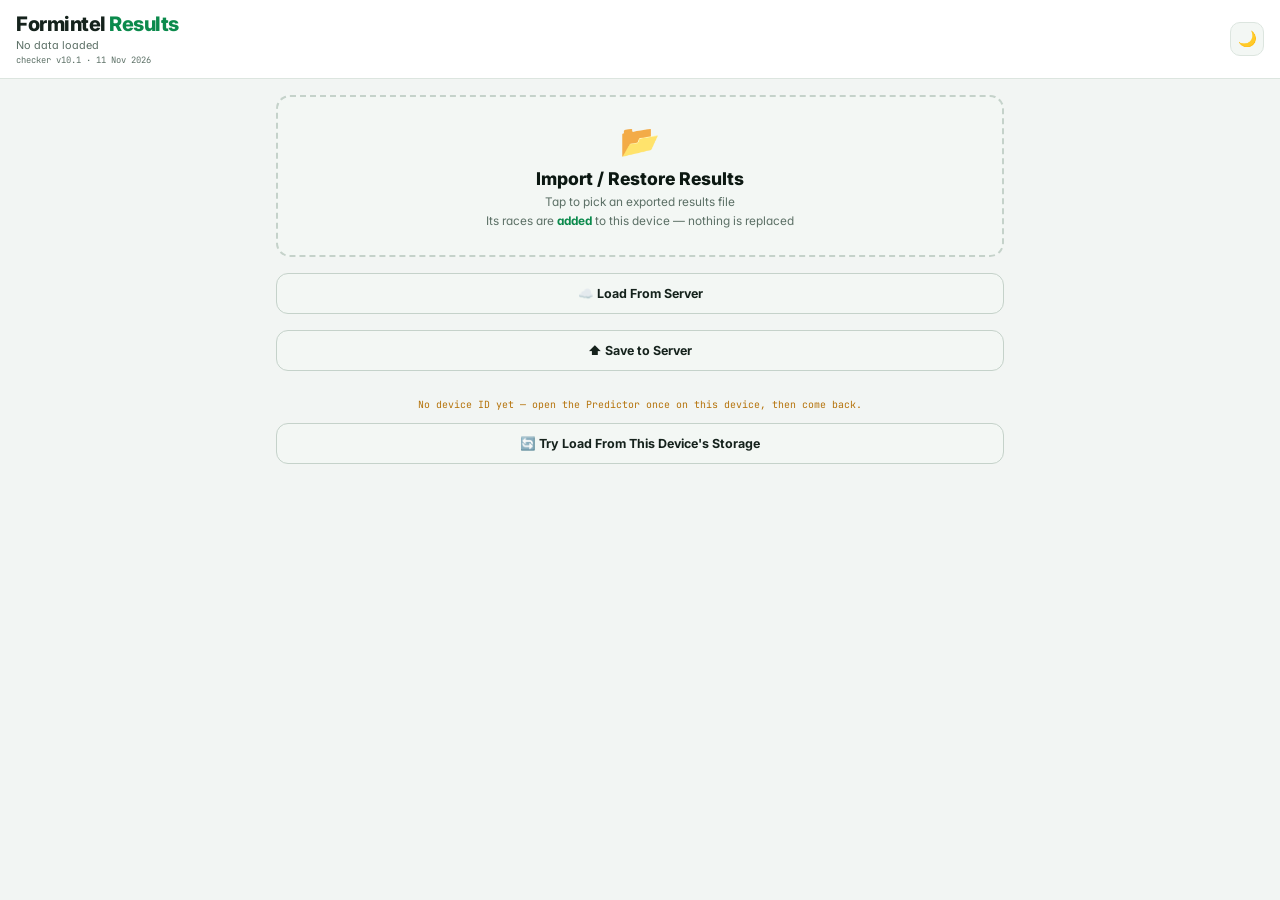
==== commit aa98d5ee: "Checker v10.1: All time / 6 months / 1 month / 1 week tabs on the P&L chart - Running P&L chart gets" ====
--- a/checker.html
+++ b/checker.html
@@ -139,6 +139,14 @@
   /* P&L curve */
   .pnl-curve{width:100%;height:120px;margin-top:12px;position:relative}
   .pnl-svg{width:100%;height:100%}
+  .pnl-axis{display:flex;justify-content:space-between;margin-top:6px;font-family:var(--mono);font-size:.58rem;color:var(--mt)}
+  /* Time range tabs on the P&L chart */
+  .rng{display:flex;gap:2px;padding:3px;border:1px solid var(--bd);border-radius:10px;background:var(--sf2)}
+  .rng-btn{flex:1 1 0;min-width:0;padding:7px 4px;border:none;border-radius:8px;background:transparent;color:var(--mt);
+           font:600 .7rem var(--sans);white-space:nowrap;cursor:pointer;transition:background .15s,color .15s}
+  .rng-btn.active{background:var(--g);color:var(--g-ink)}
+  .rng-btn:focus-visible{outline:2px solid var(--g);outline-offset:1px}
+  .rng-empty{padding:28px 4px 12px;text-align:center;font-size:.74rem;color:var(--mt)}
 
   /* Threshold finder */
   .threshold-rows{display:flex;flex-direction:column;gap:6px;margin-top:4px}
@@ -226,7 +234,7 @@
   <div style="min-width:0">
     <h1>Formintel <b>Results</b></h1>
     <div class="hdr-sub" id="subtitle">No data loaded</div>
-    <div style="font-family:var(--mono);font-size:.55rem;color:var(--mt);margin-top:2px">checker v10.0 · 10 Nov 2026</div>
+    <div style="font-family:var(--mono);font-size:.55rem;color:var(--mt);margin-top:2px">checker v10.1 · 11 Nov 2026</div>
   </div>
   <div style="display:flex;align-items:center;gap:6px;flex-shrink:0">
     <button id="sync-btn" class="hdr-btn" onclick="pushToServer(true)" title="Save to Server" style="display:none">⬆️ Sync</button>
@@ -414,11 +422,8 @@
   h += br('Losses', losses, total, 'loss');
   h += '</div>';
 
-  // P&L curve (flat £1 stake)
-  h += '<div class="chart-wrap">';
-  h += '<div class="chart-title">Running P&L — Flat £1 Win Stake</div>';
-  h += buildPnlCurve(sorted, function(e){ return e.topPickWon; }, function(e){ return e.topPickOdds||0; });
-  h += '</div>';
+  // P&L curve (flat £1 stake), with All time / 6 months / 1 month / 1 week
+  h += renderPnlCard(sorted);
 
   h += renderMonthlyTable(sorted);
   h += renderPriceTiming(sorted);
@@ -652,6 +657,72 @@
   return { points: points, bets: bets, pnl: pnl };
 }
 
+// ── Running P&L: All time / 6 months / 1 month / 1 week ─────────────────────
+// Each range starts from £0 on its first race, so it shows how the picks have
+// done over that stretch alone. The choice is remembered on this device.
+var PNL_RANGE_KEY = 'fi_pnl_range';
+var PNL_RANGES = [
+  { id: 'all', label: 'All time' },
+  { id: '6m',  label: '6 months', months: 6, span: '6 months' },
+  { id: '1m',  label: '1 month',  months: 1, span: 'month' },
+  { id: '1w',  label: '1 week',   days: 7,   span: 'week' }
+];
+var _pnlRows = [];
+function pnlRange() {
+  var v = 'all';
+  try { v = localStorage.getItem(PNL_RANGE_KEY) || 'all'; } catch(e) {}
+  return PNL_RANGES.some(function(r){ return r.id === v; }) ? v : 'all';
+}
+function ukTodayISO() {
+  try { return new Date().toLocaleDateString('en-CA', { timeZone: 'Europe/London' }); } catch(e) { return new Date().toISOString().slice(0, 10); }
+}
+// First day of the range, '' for all time. "1 week" is today and the six days
+// before it; "1 month" on 11 Nov starts on 12 Oct; "6 months" on 12 May.
+function pnlRangeStart(id, today) {
+  var r = PNL_RANGES.filter(function(x){ return x.id === id; })[0];
+  if (!r || (!r.months && !r.days)) return '';
+  var d = new Date(today + 'T12:00:00Z');
+  if (isNaN(d.getTime())) return '';
+  if (r.days) {
+    d.setUTCDate(d.getUTCDate() - (r.days - 1));
+  } else {
+    var day = d.getUTCDate();
+    d.setUTCDate(1);
+    d.setUTCMonth(d.getUTCMonth() - r.months);
+    var inMonth = new Date(Date.UTC(d.getUTCFullYear(), d.getUTCMonth() + 1, 0)).getUTCDate();
+    d.setUTCDate(Math.min(day, inMonth) + 1);
+  }
+  return d.toISOString().slice(0, 10);
+}
+function renderPnlCard(sorted) {
+  _pnlRows = sorted || [];
+  return '<div class="chart-wrap" id="pnlCard">' + pnlCardInner() + '</div>';
+}
+function pnlCardInner() {
+  var id = pnlRange(), from = pnlRangeStart(id, ukTodayISO());
+  var rows = from ? _pnlRows.filter(function(e){ return (e.date || '') >= from; }) : _pnlRows;
+  var h = '<div class="chart-title" style="margin-bottom:10px">Running P&L — Flat £1 Win Stake</div>';
+  h += '<div class="rng" role="tablist" aria-label="Time range">';
+  PNL_RANGES.forEach(function(r){
+    var on = r.id === id;
+    h += '<button type="button" role="tab" aria-selected="' + on + '" class="rng-btn' + (on ? ' active' : '')
+       + '" onclick="setPnlRange(\'' + r.id + '\')">' + r.label + '</button>';
+  });
+  h += '</div>';
+  if (!rows.length) {
+    var what = PNL_RANGES.filter(function(x){ return x.id === id; })[0].span;
+    h += '<div class="rng-empty">No races logged in the last ' + esc(what) + ' (since ' + esc(niceDay(from)) + ').</div>';
+    return h;
+  }
+  h += buildPnlCurve(rows, function(e){ return e.topPickWon; }, function(e){ return e.topPickOdds||0; });
+  return h;
+}
+function setPnlRange(id) {
+  try { localStorage.setItem(PNL_RANGE_KEY, id); } catch(e) {}
+  var el = document.getElementById('pnlCard');
+  if (el) el.innerHTML = pnlCardInner();
+}
+
 function buildPnlCurve(sorted, wonFn, oddsFn) {
   var chronological = sorted.slice().reverse();
 
@@ -688,30 +759,40 @@
 
   var svg = '<svg class="pnl-svg" viewBox="0 0 100 100" preserveAspectRatio="none">'
     + '<line x1="0" y1="' + zeroY + '" x2="100" y2="' + zeroY
-    + '" stroke="rgba(var(--ov-rgb),.15)" stroke-width=".5"/>'
+    + '" stroke="rgba(var(--ov-rgb),.18)" stroke-width="1" vector-effect="non-scaling-stroke"/>'
     + '<polyline points="' + toSvgPts(model.points)
-    + '" fill="none" stroke="' + mCol + '" stroke-width="1.4"/>';
+    + '" fill="none" stroke="' + mCol + '" stroke-width="2" stroke-linejoin="round" vector-effect="non-scaling-stroke"/>';
 
   if (fav && fav.points.length > 1) {
     svg += '<polyline points="' + toSvgPts(fav.points)
-      + '" fill="none" stroke="' + fCol + '" stroke-width="1.2" stroke-dasharray="3,2"/>';
+      + '" fill="none" stroke="' + fCol + '" stroke-width="1.6" stroke-dasharray="5,4" stroke-linejoin="round" vector-effect="non-scaling-stroke"/>';
   }
   svg += '</svg>';
 
+  // First and last race day under the chart
+  var first = chronological.length ? chronological[0].date : '', last = chronological.length ? chronological[chronological.length - 1].date : '';
+  var axis = (first && last)
+    ? '<div class="pnl-axis"><span>' + esc(niceDay(first)) + '</span><span>' + (last !== first ? esc(niceDay(last)) : '') + '</span></div>'
+    : '';
+
   // Legend + summary
+  var mWon = 0; chronological.forEach(function(e){ if (wonFn(e)) mWon++; });
+  var fN = 0, fWon = 0; chronological.forEach(function(e){ if (e.favOdds > 1) { fN++; if (e.favWon) fWon++; } });
   var label = '<div style="display:flex;flex-wrap:wrap;gap:8px;margin-top:10px;font-family:var(--mono);font-size:.62rem">';
   label += '<span style="color:' + mCol + '">— Model pick &nbsp; ' + fmt(model.pnl)
-    + ' P&L &nbsp; ROI ' + (model.bets ? Math.round(model.pnl / model.bets * 100) : 0) + '%</span>';
+    + ' P&L &nbsp; ROI ' + (model.bets ? Math.round(model.pnl / model.bets * 100) : 0) + '%'
+    + ' &nbsp; won ' + (model.bets ? Math.round(mWon / model.bets * 100) : 0) + '%</span>';
   if (fav && fav.points.length > 1) {
     label += '<span style="color:' + fCol + '">- - Favourite &nbsp; ' + fmt(fav.pnl)
-      + ' P&L &nbsp; ROI ' + (fav.bets ? Math.round(fav.pnl / fav.bets * 100) : 0) + '%</span>';
+      + ' P&L &nbsp; ROI ' + (fav.bets ? Math.round(fav.pnl / fav.bets * 100) : 0) + '%'
+      + ' &nbsp; won ' + (fN ? Math.round(fWon / fN * 100) : 0) + '%</span>';
   } else if (!hasFavData) {
     label += '<span style="color:var(--mt)">Favourite line needs new results (odds must be entered before predicting)</span>';
   }
-  label += '<span style="color:var(--mt)">'+sorted.length+' races · £1 flat stake</span>';
+  label += '<span style="color:var(--mt)">'+sorted.length+' race'+(sorted.length === 1 ? '' : 's')+' · £1 flat stake</span>';
   label += '</div>';
 
-  return '<div class="pnl-curve">' + svg + '</div>' + label;
+  return '<div class="pnl-curve">' + svg + '</div>' + axis + label;
 }
 
 // ── Backtesting tab ─────────────────────────────────────────
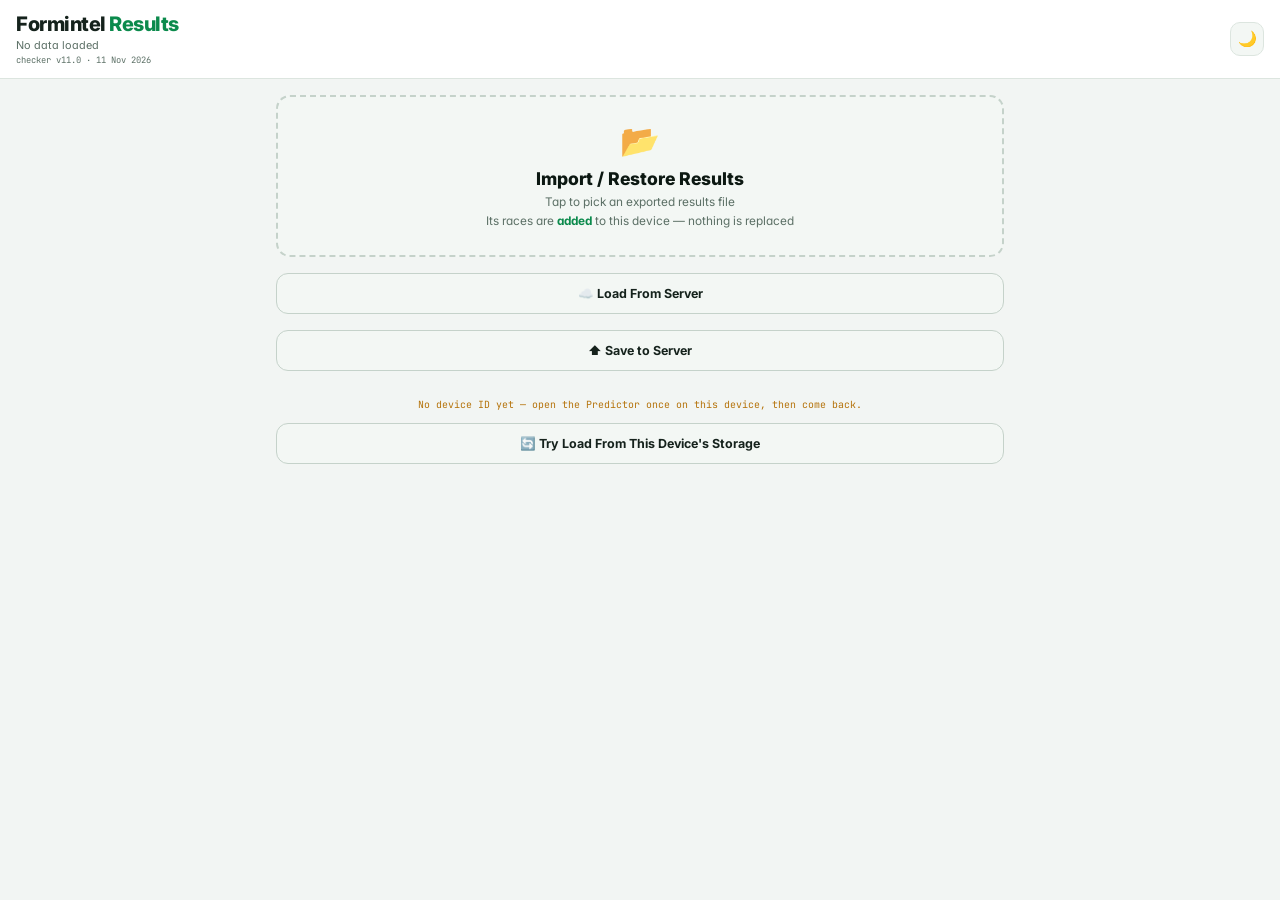
==== commit eb58d57a: "Late money: record Betfair prices in each race's last minutes; checker v11.0 Late Money tab server/l" ====
--- a/checker.html
+++ b/checker.html
@@ -178,6 +178,37 @@
   .sw-tip{position:absolute;pointer-events:none;background:var(--sf);border:1px solid var(--bd2);border-radius:8px;padding:6px 8px;font-size:.66rem;
     line-height:1.4;color:var(--text);box-shadow:var(--shadow);display:none;white-space:nowrap;z-index:2}
   .sw-tip b{font-size:.78rem}
+  /* Late Money tab */
+  .lm-bar{display:flex;flex-wrap:wrap;gap:8px;margin-bottom:10px}
+  .lm-bar label{flex:1 1 140px;min-width:0;display:flex;flex-direction:column;gap:4px;font-family:var(--mono);font-size:.56rem;
+    color:var(--mt);text-transform:uppercase;letter-spacing:.5px}
+  .lm-bar select{width:100%;min-width:0;background:var(--inp);border:1px solid var(--bd2);border-radius:10px;color:var(--text);
+    font:500 16px var(--sans);padding:8px 8px;outline:none;text-transform:none;letter-spacing:0}
+  .lm-bar select:focus{border-color:var(--green)}
+  .lm-chips{display:flex;flex-wrap:wrap;gap:6px;margin-bottom:10px}
+  .lm-chip{font-family:var(--mono);font-size:.58rem;color:var(--mt);background:var(--sf2);border:1px solid var(--bd);border-radius:999px;padding:3px 9px;line-height:1.5}
+  .lm-chip.warn{color:var(--gold);border-color:rgba(var(--gold-rgb),.4);background:rgba(var(--gold-rgb),.08)}
+  .lm-card{background:var(--card);border:1px solid var(--bd);border-radius:14px;padding:12px;margin-bottom:10px;box-shadow:var(--shadow-sm)}
+  .lm-h{font-size:.84rem;font-weight:700;color:var(--text);margin-bottom:3px}
+  .lm-s{font-size:.68rem;color:var(--mt);line-height:1.45;margin-bottom:8px}
+  .lm-tw{overflow-x:auto}
+  .lm-tbl{width:100%;border-collapse:collapse;font-family:var(--mono);font-size:.62rem}
+  .lm-tbl th{font-weight:400;color:var(--mt);text-align:right;padding:5px 3px;vertical-align:bottom}
+  .lm-tbl td{text-align:right;padding:7px 3px;border-top:1px solid var(--bd);color:var(--mt);white-space:nowrap}
+  .lm-tbl th:first-child,.lm-tbl td:first-child{text-align:left;white-space:normal}
+  .lm-tbl td.k{color:var(--text);font-weight:600}
+  .lm-tbl td.v{color:var(--text);font-weight:700}
+  .lm-tbl tr.hi td{background:rgba(var(--g-rgb),.07)}
+  .lm-tbl .good{color:var(--g);font-weight:700} .lm-tbl .bad{color:var(--re);font-weight:700}
+  .lm-row{display:grid;grid-template-columns:1fr auto;gap:10px;padding:8px 0;border-top:1px solid var(--bd)}
+  .lm-row .nm{font-size:.8rem;font-weight:700;color:var(--text);overflow-wrap:anywhere}
+  .lm-row .mt{font-family:var(--mono);font-size:.58rem;color:var(--mt);margin-top:2px}
+  .lm-row .pr{text-align:right;font-family:var(--mono);font-size:.7rem;color:var(--text);white-space:nowrap}
+  .lm-row .pr span{display:block;font-size:.6rem;margin-top:2px}
+  .lm-code{font-family:var(--mono);font-size:.6rem;line-height:1.6;background:var(--inp);border:1px solid var(--bd2);border-radius:10px;padding:10px;
+    white-space:pre-wrap;word-break:break-all;color:var(--text);margin:8px 0;-webkit-user-select:all;user-select:all}
+  .lm-btn{border:1px solid var(--bd2);background:var(--sf2);color:var(--text);border-radius:10px;padding:7px 12px;font:600 .72rem var(--sans);cursor:pointer}
+  .lm-foot{font-family:var(--mono);font-size:.56rem;color:var(--mt);line-height:1.6;margin-top:4px}
   /* Search: a horse's, jockey's or trainer's last 10 races */
   .srch-bar{display:flex;gap:8px;margin-bottom:12px;align-items:stretch}
   .srch-bar select,.srch-bar input{background:var(--inp);border:1px solid var(--bd2);border-radius:10px;color:var(--text);
@@ -234,7 +265,7 @@
   <div style="min-width:0">
     <h1>Formintel <b>Results</b></h1>
     <div class="hdr-sub" id="subtitle">No data loaded</div>
-    <div style="font-family:var(--mono);font-size:.55rem;color:var(--mt);margin-top:2px">checker v10.1 · 11 Nov 2026</div>
+    <div style="font-family:var(--mono);font-size:.55rem;color:var(--mt);margin-top:2px">checker v11.0 · 11 Nov 2026</div>
   </div>
   <div style="display:flex;align-items:center;gap:6px;flex-shrink:0">
     <button id="sync-btn" class="hdr-btn" onclick="pushToServer(true)" title="Save to Server" style="display:none">⬆️ Sync</button>
@@ -249,6 +280,7 @@
   <button class="tab-btn" onclick="showTab('races')">Race Log</button>
   <button class="tab-btn" onclick="showTab('search')">🔍 Search</button>
   <button class="tab-btn" onclick="showTab('sweet')">📈 Sweet Spot</button>
+  <button class="tab-btn" onclick="showTab('late')">⚡ Late Money</button>
   <button class="tab-btn" onclick="showTab('bets')">💰 Bets</button>
   <button class="tab-btn" onclick="showTab('insights')">🔬 Insights</button>
   <button class="tab-btn" onclick="showTab('bf')">👀 BF Watch</button>
@@ -325,7 +357,7 @@
 function showTab(tab) {
   currentTab = tab;
   document.querySelectorAll('.tab-btn').forEach(function(b,i){
-    b.classList.toggle('active', ['overview','backtest','races','search','sweet','bets','insights','bf','value','placepot','dutch','nap','conf','jockeys','weather'][i]===tab);
+    b.classList.toggle('active', ['overview','backtest','races','search','sweet','late','bets','insights','bf','value','placepot','dutch','nap','conf','jockeys','weather'][i]===tab);
   });
   document.querySelectorAll('.tab-content').forEach(function(c){
     c.classList.remove('active');
@@ -346,6 +378,7 @@
   if (tab === 'weather') renderWeatherTab();
   if (tab === 'search') renderSearchTab();
   if (tab === 'sweet') renderSweetTab();
+  if (tab === 'late') renderLateTab();
 }
 
 function resetData(){ loadedLog=null; currentFilter='all'; document.getElementById('tab-bar').style.display='none'; ['sync-btn','syncid-btn'].forEach(function(i){var b=document.getElementById(i); if(b) b.style.display='none';}); renderImport(); }
@@ -386,6 +419,7 @@
     '<div class="tab-content" id="tab-races" id="tab-races"></div>' +
     '<div class="tab-content" id="tab-search"></div>' +
     '<div class="tab-content" id="tab-sweet"></div>' +
+    '<div class="tab-content" id="tab-late"></div>' +
     '<div class="tab-content" id="tab-bets"></div>' +
     '<div class="tab-content" id="tab-insights"></div>' +
     '<div class="tab-content" id="tab-bf"></div>' +
@@ -3502,6 +3536,277 @@
 }
 
 // ══ SWEET SPOT TAB ════════════════════════════════════════════════════════════
+// ── Late Money ───────────────────────────────────────────────────────────────
+// From the proxy's late-money recorder (server/late.js): Betfair's prices for
+// every British and Irish race at 10, 5, 3 and 1 minute(s) before the actual
+// off and the last look before it, the Betfair SP when Betfair supplies it,
+// and the result. The question: when a horse priced over 5.0 five minutes
+// before the off is backed in, does backing it pay at a price you could have
+// taken? "Backed in" = its chance, as its price shows it (each price's share
+// of the race's book), went up between the two looks.
+var LATE_KEY = 'fi_late_opts', LATE_COMM = 0.05;
+var LATE = { data: null, at: 0, loading: false, err: '' };
+// Capped at 50 unless "Any over 5.0" is picked: above that the markets are
+// thin (a 1000 is often just no bid), and one 200-1 winner would swamp the rest.
+var LATE_BANDS = [
+  { id: 'b550',  label: '5.0 to 50',    say: 'priced 5.0 to 50',  lo: 5,  hi: 50 },
+  { id: 'gt5',   label: 'Any over 5.0', say: 'priced over 5.0',   lo: 5,  hi: Infinity },
+  { id: 'b350',  label: '3.0 to 50',    say: 'priced 3.0 to 50',  lo: 3,  hi: 50 },
+  { id: 'b850',  label: '8.0 to 50',    say: 'priced 8.0 to 50',  lo: 8,  hi: 50 },
+  { id: 'b521',  label: '5.0 to 21',    say: 'priced 5.0 to 21',  lo: 5,  hi: 21 },
+  { id: 'b1250', label: '12.0 to 50',   say: 'priced 12.0 to 50', lo: 12, hi: 50 }
+];
+var LATE_MOVES = [
+  { id: 25, label: 'Chance up 25%+' },
+  { id: 15, label: 'Chance up 15%+' },
+  { id: 50, label: 'Chance up 50%+' }
+];
+var LATE_TYPES = [
+  { id: 'all', label: 'All races' }, { id: 'flat', label: 'Flat & all-weather' }, { id: 'jumps', label: 'Jumps' },
+  { id: 'gb', label: 'British' }, { id: 'ire', label: 'Irish' }
+];
+function lateOpts() {
+  var o = {};
+  try { o = JSON.parse(localStorage.getItem(LATE_KEY) || '{}') || {}; } catch(e) {}
+  var ok = function(list, v, d) { return list.some(function(x){ return String(x.id) === String(v); }) ? v : d; };
+  return { band: ok(LATE_BANDS, o.band, 'b550'), move: +ok(LATE_MOVES, o.move, 25), type: ok(LATE_TYPES, o.type, 'all') };
+}
+function setLateOpt(k, v) {
+  var o = lateOpts(); o[k] = v;
+  try { localStorage.setItem(LATE_KEY, JSON.stringify(o)); } catch(e) {}
+  renderLateBody();
+}
+function renderLateTab() {
+  var el = document.getElementById('tab-late');
+  if (!el) return;
+  if (LATE.data && Date.now() - LATE.at < 5 * 60000) { renderLateBody(); return; }
+  if (!LATE.data) el.innerHTML = '<div class="pad"><div class="srch-hint">Loading the late-money record from the server…</div></div>';
+  loadLate();
+}
+function loadLate() {
+  if (LATE.loading) return;
+  LATE.loading = true;
+  fetch(getProxyBase() + '/late?days=180').then(function(r) {
+    if (r.status === 404) return { _notInstalled: true };
+    if (r.status === 429) return { _err: 'The server says slow down — try again in a minute.' };
+    return r.json();
+  }).then(function(d) {
+    LATE.loading = false;
+    if (d && d._notInstalled) { LATE.err = 'notInstalled'; LATE.data = null; }
+    else if (!d || d._err || d.error || !d.races) { LATE.err = (d && (d._err || d.error)) || 'The server sent back nothing usable.'; }
+    else { LATE.data = d; LATE.at = Date.now(); LATE.err = ''; }
+    if (currentTab === 'late') renderLateBody();
+  }).catch(function() {
+    LATE.loading = false;
+    LATE.err = 'Couldn\'t reach the server. Check the connection and tap Refresh.';
+    if (currentTab === 'late') renderLateBody();
+  });
+}
+function lateRefresh() { LATE.at = 0; LATE.err = ''; renderLateTab(); }
+
+// Each price's share of the race's book (so a 100% or 104% book reads alike)
+function lateChances(prices) {
+  var s = 0;
+  prices.forEach(function(p){ if (p > 1) s += 1 / p; });
+  return prices.map(function(p){ return p > 1 && s > 0 ? (1 / p) / s : null; });
+}
+// One row per horse in a settled race that has the 5-minute look.
+function lateHorses(D) {
+  var out = [];
+  (D.races || []).forEach(function(R) {
+    if (!R || R.ph !== 'done' || !R.r) return;
+    var act = R.r.filter(function(x){ return x.w !== -1 && x.p; });
+    var dh = act.filter(function(x){ return x.w === 1; }).length;
+    if (!dh || act.length < 2) return;
+    var has = function(i){ return act.every(function(x){ return x.p[i] > 1; }); };
+    if (!has(1)) return;
+    var col = function(i){ return act.map(function(x){ return x.p[i]; }); };
+    var c5 = lateChances(col(1)), c1 = has(3) ? lateChances(col(3)) : null, c0 = has(4) ? lateChances(col(4)) : null;
+    var allSp = act.every(function(x){ return x.sp > 1; });
+    var cs = allSp ? lateChances(act.map(function(x){ return x.sp; })) : null;
+    var jumps = typeof fiRaceType === 'function' && fiRaceType({ course: R.c, title: R.n || '' }) === 'jumps';
+    var ctry = typeof fiCourseCountry === 'function' ? fiCourseCountry(R.c) : '';
+    act.forEach(function(x, i) {
+      out.push({ d: R.d, t: R.t, c: R.c, h: x.h, jumps: jumps, ire: ctry === 'ire' || ctry === 'ni',
+        p5: x.p[1], p1: c1 ? x.p[3] : null, off: allSp ? x.sp : (c0 ? x.p[4] : null), bsp: allSp,
+        c5: c5[i], c1: c1 ? c1[i] : null, cOff: cs ? cs[i] : (c0 ? c0[i] : null), won: x.w === 1, dh: dh });
+    });
+  });
+  return out;
+}
+// £1 to win at `price`, after commission; a dead heat pays on half the stake
+function lateProfit(h, price) {
+  if (!(price > 1)) return null;
+  if (!h.won) return -1;
+  var p = price / h.dh - 1;
+  return p > 0 ? p * (1 - LATE_COMM) : p;
+}
+function lateAgg(rows, priceKey, saidKey) {
+  var n = 0, w = 0, pnl = 0, said = 0, saidOff = 0, list = [];
+  rows.forEach(function(h) {
+    var pr = lateProfit(h, h[priceKey]);
+    if (pr == null) return;
+    n++; if (h.won) w++; pnl += pr; list.push(pr);
+    said += h[saidKey] || 0; saidOff += h.cOff || 0;
+  });
+  var mean = n ? pnl / n : 0, ss = 0;
+  list.forEach(function(x){ ss += (x - mean) * (x - mean); });
+  var se = n > 1 ? Math.sqrt(ss / (n - 1) / n) : 0;
+  return { n: n, w: w, win: n ? 100 * w / n : 0, said: n ? 100 * said / n : 0, saidOff: n ? 100 * saidOff / n : 0,
+           roi: 100 * mean, lo: 100 * (mean - 1.96 * se), hi: 100 * (mean + 1.96 * se) };
+}
+function lateNotInstalled() {
+  return '<div class="pad">'
+    + '<div class="sw-verdict"><b>The late-money recorder isn\'t on the server yet.</b> It\'s a one-off install on the droplet, like the search. '
+    + 'Once it\'s running it records Betfair\'s prices in the last minutes before every British and Irish race, and this tab fills in.</div>'
+    + '<div class="lm-s" style="margin:12px 2px 0">On the droplet, in the proxy\'s folder:</div>'
+    + '<div class="lm-code">cd /root/formintel-proxy\ncurl -fsSLO https://raw.githubusercontent.com/paulhessle-cyber/Racer/main/server/late.js\n'
+    + 'curl -fsSLO https://raw.githubusercontent.com/paulhessle-cyber/Racer/main/server/install-late.js\nnode install-late.js</div>'
+    + '<div class="lm-s" style="margin:0 2px 12px">Then restart the proxy with the command it prints. Come back after a day\'s racing.</div>'
+    + '<button class="lm-btn" onclick="lateRefresh()">↻ Check again</button></div>';
+}
+function lateSel(key, list, val, label) {
+  return '<label>' + label + '<select onchange="setLateOpt(\'' + key + '\', this.value)">'
+    + list.map(function(x){ return '<option value="' + x.id + '"' + (String(x.id) === String(val) ? ' selected' : '') + '>' + esc(x.label) + '</option>'; }).join('')
+    + '</select></label>';
+}
+function latePct(x) { return x.toFixed(1) + '%'; }
+// Prices as Betfair shows them: 5.7, 14.5, 110
+function lateP(p) { return p >= 100 ? String(Math.round(p)) : String(+p.toFixed(2)); }
+var LATE_FLAG = { eng: '🏴󠁧󠁢󠁥󠁮󠁧󠁿', sco: '🏴󠁧󠁢󠁳󠁣󠁴󠁿', wal: '🏴󠁧󠁢󠁷󠁬󠁳󠁿', ire: '🇮🇪', ni: '🇬🇧' };
+function lateFlag(course) {
+  var f = LATE_FLAG[typeof fiCourseCountry === 'function' ? fiCourseCountry(course) : 'eng'];
+  return f ? f + ' ' : '';
+}
+function lateRoiCell(a) {
+  if (!a.n) return '<td>—</td>';
+  return '<td class="' + (a.roi >= 0 ? 'good' : 'bad') + '">' + sweetSign(a.roi) + '%</td>';
+}
+function renderLateBody() {
+  var el = document.getElementById('tab-late');
+  if (!el) return;
+  if (LATE.err === 'notInstalled') { el.innerHTML = lateNotInstalled(); return; }
+  if (!LATE.data) {
+    el.innerHTML = '<div class="pad">' + (LATE.err ? '<div class="srch-note">⚠ ' + esc(LATE.err) + '</div><button class="lm-btn" onclick="lateRefresh()">↻ Refresh</button>'
+                                                    : '<div class="srch-hint">Loading the late-money record from the server…</div>') + '</div>';
+    return;
+  }
+  var D = LATE.data, st = D.status || {}, o = lateOpts();
+  var band = LATE_BANDS.filter(function(b){ return b.id === o.band; })[0];
+  var up = 1 + o.move / 100, down = 1 / up;
+  var horses = lateHorses(D);
+  var pick = horses.filter(function(h) {
+    if (!(h.p5 > band.lo && h.p5 <= band.hi)) return false;
+    if (o.type === 'flat') return !h.jumps;
+    if (o.type === 'jumps') return h.jumps;
+    if (o.type === 'gb') return !h.ire;
+    if (o.type === 'ire') return h.ire;
+    return true;
+  });
+  var raceKeys = {};
+  horses.forEach(function(h){ raceKeys[h.d + h.t + h.c] = 1; });
+  var nRaces = Object.keys(raceKeys).length;
+
+  var h = '<div class="pad">';
+  h += '<div class="wx-intro">Betfair\'s prices in the last minutes before every British and Irish race, recorded by the server. '
+     + 'A horse is <b>backed in</b> when its chance, as its price shows it, goes up: money coming for it. '
+     + 'The first table is the real test: the move seen by <b>1 minute before the off</b>, backed at that minute\'s price, which you could have taken. '
+     + 'Returns are to £1 win stakes after 5% Betfair commission. Horses over 50 are left out unless you pick "Any over 5.0".</div>';
+
+  // where the record stands
+  var chips = [];
+  if (st.firstDay) chips.push('Recording since ' + esc(niceDay(st.firstDay)));
+  chips.push(nRaces + ' settled race' + (nRaces === 1 ? '' : 's'));
+  if (st.today && st.today.recorded) chips.push('Today: ' + st.today.recorded + ' recorded');
+  if (st.delayedData === true) chips.push('Prices ' + (st.delaySeconds != null ? 'about ' + st.delaySeconds + 's' : 'up to 3 min') + ' behind (delayed key)');
+  if (st.bsp === true) chips.push('Betfair SP: yes'); else if (st.bsp === false) chips.push('Betfair SP: not sent — off price is the last look');
+  h += '<div class="lm-chips">' + chips.map(function(c){ return '<span class="lm-chip">' + c + '</span>'; }).join('');
+  if (st.lastError && st.lastErrorAt && Date.now() - Date.parse(st.lastErrorAt) < 30 * 60000) {
+    h += '<span class="lm-chip warn">⚠ Last Betfair call failed ' + esc(new Date(st.lastErrorAt).toLocaleTimeString('en-GB', { hour: '2-digit', minute: '2-digit' })) + '</span>';
+  }
+  h += '</div>';
+
+  h += '<div class="lm-bar">' + lateSel('band', LATE_BANDS, o.band, 'Price 5 min before') + lateSel('move', LATE_MOVES, o.move, 'Backed in') + lateSel('type', LATE_TYPES, o.type, 'Races') + '</div>';
+
+  if (!horses.length) {
+    h += '<div class="sw-verdict"><b>Recording.</b> Nothing settled yet — races appear here a few minutes after they finish. '
+       + 'Give it a few weeks: about 150 backed-in horses are needed before the numbers mean much.</div>';
+    h += '<button class="lm-btn" onclick="lateRefresh()">↻ Refresh</button></div>';
+    el.innerHTML = h; return;
+  }
+
+  // 1. Seen in time: 5 minutes -> 1 minute before, backed at the 1-minute price
+  var seen = pick.filter(function(x){ return x.c1 != null && x.p1 > 1; });
+  var g1 = { up: [], mid: [], dn: [] };
+  seen.forEach(function(x){ var r = x.c1 / x.c5; (r >= up ? g1.up : r <= down ? g1.dn : g1.mid).push(x); });
+  var A = { up: lateAgg(g1.up, 'p1', 'c1'), mid: lateAgg(g1.mid, 'p1', 'c1'), dn: lateAgg(g1.dn, 'p1', 'c1'), all: lateAgg(seen, 'p1', 'c1') };
+  var moveWord = LATE_MOVES.filter(function(m){ return m.id === o.move; })[0].label.replace('Chance up ', '');
+  function row1(label, a, hi) {
+    return '<tr' + (hi ? ' class="hi"' : '') + '><td class="k">' + label + '</td><td>' + a.n + '</td><td class="v">' + (a.n ? latePct(a.win) : '—') + '</td>'
+      + '<td>' + (a.n ? latePct(a.said) : '—') + '</td>' + lateRoiCell(a) + '</tr>';
+  }
+  h += '<div class="lm-card"><div class="lm-h">Seen in time — backed at the 1-minute price</div>'
+     + '<div class="lm-s">Horses ' + esc(band.say) + ' five minutes before the off, grouped by what the price did between 5 minutes and 1 minute before.</div>'
+     + '<div class="lm-tw"><table class="lm-tbl"><tr><th>Between 5 and 1 min</th><th>Horses</th><th>Won</th><th>1-min price said</th><th>ROI</th></tr>'
+     + row1('Backed in (chance up ' + esc(moveWord) + ')', A.up, true) + row1('Little change', A.mid) + row1('Drifted', A.dn) + row1('All', A.all)
+     + '</table></div></div>';
+
+  // verdict on the backed-in row
+  var a = A.up, v;
+  if (!a.n) v = 'No horse in this group has been backed in that much yet.';
+  else if (a.w < 30) v = '<b>Too early to judge.</b> ' + a.n + ' backed-in horse' + (a.n === 1 ? '' : 's') + ', ' + a.w + ' winner' + (a.w === 1 ? '' : 's') + ' so far: '
+      + 'with this few, anything from ' + sweetSign(a.lo, 0) + '% to ' + sweetSign(a.hi, 0) + '% is plausible. It needs about 30 winners before the figure settles.';
+  else if (a.lo > 0) v = '✅ <b>Paying:</b> ' + sweetSign(a.roi) + '% on ' + a.n + ' bets, and even the low end of the likely range (' + sweetSign(a.lo, 0) + '%) is a profit.';
+  else if (a.hi < 0) v = '❌ <b>Not paying:</b> ' + sweetSign(a.roi) + '% on ' + a.n + ' bets, and the whole likely range (' + sweetSign(a.lo, 0) + '% to ' + sweetSign(a.hi, 0) + '%) is a loss.';
+  else v = '<b>Undecided:</b> ' + sweetSign(a.roi) + '% on ' + a.n + ' bets; the likely range (' + sweetSign(a.lo, 0) + '% to ' + sweetSign(a.hi, 0) + '%) still spans profit and loss.';
+  if (a.n && A.all.n) v += ' <span class="muted">Every horse in this price band, backed at the same minute: ' + sweetSign(A.all.roi) + '%.</span>';
+  h += '<div class="sw-verdict">' + v + '</div>';
+
+  // 2. The whole last 5 minutes, to the off
+  var full = pick.filter(function(x){ return x.cOff != null && x.off > 1; });
+  var g2 = { up: [], mid: [], dn: [] };
+  full.forEach(function(x){ var r = x.cOff / x.c5; (r >= up ? g2.up : r <= down ? g2.dn : g2.mid).push(x); });
+  var B = { up: lateAgg(g2.up, 'off', 'c5'), mid: lateAgg(g2.mid, 'off', 'c5'), dn: lateAgg(g2.dn, 'off', 'c5'), all: lateAgg(full, 'off', 'c5') };
+  var at5 = lateAgg(g2.up, 'p5', 'c5');
+  var bspAll = full.length && full.every(function(x){ return x.bsp; });
+  function row2(label, b, hi) {
+    return '<tr' + (hi ? ' class="hi"' : '') + '><td class="k">' + label + '</td><td>' + b.n + '</td><td class="v">' + (b.n ? latePct(b.win) : '—') + '</td>'
+      + '<td>' + (b.n ? latePct(b.said) : '—') + '</td><td>' + (b.n ? latePct(b.saidOff) : '—') + '</td>' + lateRoiCell(b) + '</tr>';
+  }
+  h += '<div class="lm-card"><div class="lm-h">The whole last 5 minutes — to the off</div>'
+     + '<div class="lm-s">The same horses grouped by the full move, from 5 minutes before to the off. Shows whether the late money was right; the bet is at '
+     + (bspAll ? 'Betfair SP' : 'the last price before the off') + ', after the money has already moved it.</div>'
+     + '<div class="lm-tw"><table class="lm-tbl"><tr><th>5 min → the off</th><th>Horses</th><th>Won</th><th>5-min price said</th><th>Off price said</th><th>ROI</th></tr>'
+     + row2('Backed in', B.up, true) + row2('Little change', B.mid) + row2('Drifted', B.dn) + row2('All', B.all)
+     + '</table></div>'
+     + (at5.n ? '<div class="lm-foot">At their 5-minute price the backed-in horses would have returned ' + sweetSign(at5.roi) + '% — but that price is gone by the time the money shows.</div>' : '')
+     + '</div>';
+
+  // 3. The latest backed-in horses (seen by 1 minute before)
+  var recent = g1.up.slice().sort(function(x, y){ return (y.d + y.t).localeCompare(x.d + x.t); }).slice(0, 15);
+  if (recent.length) {
+    h += '<div class="lm-card"><div class="lm-h">Latest backed-in horses</div><div class="lm-s">Price 5 minutes before → 1 minute before, then the off.</div>';
+    recent.forEach(function(x) {
+      var res = x.won ? '<span style="color:var(--g);font-weight:700">✓ Won' + (x.dh > 1 ? ' (dead heat)' : '') + '</span>' : '<span class="muted">✗ Lost</span>';
+      h += '<div class="lm-row"><div><div class="nm">' + esc(x.h) + '</div><div class="mt">' + esc(srchDate(x.d)) + ' · ' + esc(x.t) + ' ' + lateFlag(x.c) + esc(x.c) + '</div></div>'
+         + '<div class="pr">' + lateP(x.p5) + ' → ' + lateP(x.p1) + (x.off ? '<span class="muted">off ' + lateP(x.off) + (x.bsp ? ' (BSP)' : '') + '</span>' : '') + '<span>' + res + '</span></div></div>';
+    });
+    h += '</div>';
+  }
+
+  // money on the race in its last 5 minutes (per horse needs a live key)
+  var moneys = (D.races || []).filter(function(R){ return R.mt && R.mt[1] != null && R.mt[4] != null; }).map(function(R){ return R.mt[4] - R.mt[1]; }).sort(function(x, y){ return x - y; });
+  var medMoney = moneys.length ? moneys[Math.floor(moneys.length / 2)] : null;
+  h += '<div class="lm-foot">'
+     + (st.delayedData === true ? 'With a delayed app key Betfair sends prices 1–180 seconds late, so "1 minute before" can be a little earlier in reality. ' : '')
+     + (st.moneyPerHorse === true ? 'Money matched per horse is recorded too. ' : 'Money matched on each horse needs a live app key; with a delayed one only the race total comes through')
+     + (st.moneyPerHorse !== true && medMoney != null ? ' (typically £' + Math.round(medMoney).toLocaleString('en-GB') + ' matched on a race in its last 5 minutes). ' : (st.moneyPerHorse !== true ? '. ' : ''))
+     + 'A race that went off while the server wasn\'t watching (a restart, say) is left out of the tables it lacks the looks for. '
+     + '<a href="#" onclick="lateRefresh();return false" style="color:var(--g)">Refresh</a></div>';
+  h += '</div>';
+  el.innerHTML = h;
+}
+
 // The rule (in courses.js): Formintel's top pick at decimal odds 2.0-3.99 in a
 // British flat or all-weather race. It was found on 5 Nov by testing about 180
 // rules on the 30 Sep - 5 Nov races, so those races are where it was found and
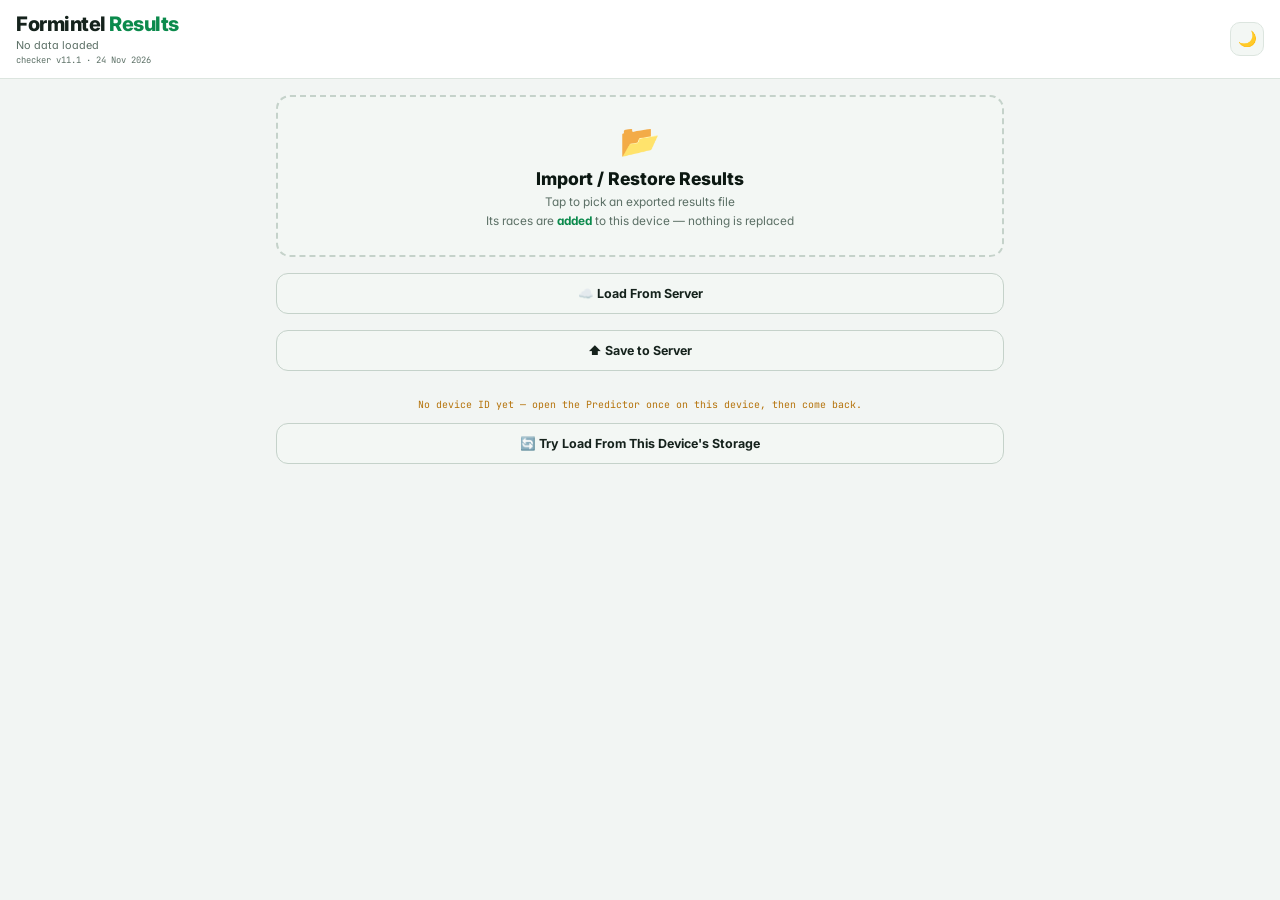
==== commit b7c389dd: "App v11.3: Jockey + and Trainer + from each rider's and yard's own record The bonuses came from a ha" ====
--- a/checker.html
+++ b/checker.html
@@ -265,7 +265,7 @@
   <div style="min-width:0">
     <h1>Formintel <b>Results</b></h1>
     <div class="hdr-sub" id="subtitle">No data loaded</div>
-    <div style="font-family:var(--mono);font-size:.55rem;color:var(--mt);margin-top:2px">checker v11.0 · 11 Nov 2026</div>
+    <div style="font-family:var(--mono);font-size:.55rem;color:var(--mt);margin-top:2px">checker v11.1 · 24 Nov 2026</div>
   </div>
   <div style="display:flex;align-items:center;gap:6px;flex-shrink:0">
     <button id="sync-btn" class="hdr-btn" onclick="pushToServer(true)" title="Save to Server" style="display:none">⬆️ Sync</button>
@@ -2752,9 +2752,11 @@
 
 
 // ══ JOCKEYS TAB ═════════════════════════════════════════════════════════════
-// Runners ridden by the app's elite jockeys (the "Jockey +X%" bonus), and how
-// they got on: won / lost, overall and when priced under 3.0. Uses the jockey
-// points the predictor logs per runner (jp), recorded from app v9.1 (17 Oct 2026).
+// Runners whose jockey had a "Jockey +X%" bonus, and how they got on: won /
+// lost, overall and when priced under 3.0. Uses the jockey points the predictor
+// logs per runner (jp), recorded from app v9.1 (17 Oct 2026). From app v11.3
+// (24 Nov 2026) the points come from each jockey's record for that type of race
+// in the model (+3 to +12); before that, from a hand-written list.
 // ══════════════════════════════════════════════════════════════════════════
 // SEARCH — a horse's, jockey's or trainer's last 10 races
 // From the server's /search, which reads the full results the droplet scrapes
@@ -2969,7 +2971,7 @@
   return h + '<div class="srch-foot">From your logged races only: first three home, unordered places; "unpl" = not in the first three.</div>';
 }
 
-var _jkMin = 10;   // "over 9 points"
+var _jkMin = 10;   // "over 9 points"; 3 = any Jockey +
 function setJockeyMin(v) { _jkMin = v; renderJockeyTab(); }
 
 function renderJockeyTab() {
@@ -3008,12 +3010,13 @@
 
   var h = '<div style="padding:16px">';
   h += '<div style="display:flex;gap:6px;margin-bottom:12px;flex-wrap:wrap">';
-  [[10, '+10 and up'], [8, '+8 and up'], [6, '+6 and up']].forEach(function(o) {
+  [[10, '+10 and up'], [8, '+8 and up'], [6, '+6 and up'], [3, 'Any Jockey +']].forEach(function(o) {
     var on = _jkMin === o[0];
     h += '<button onclick="setJockeyMin(' + o[0] + ')" style="padding:6px 10px;border-radius:6px;border:1px solid ' + (on ? 'var(--g)' : 'var(--bd)') + ';background:' + (on ? 'rgba(var(--g-rgb),.12)' : 'transparent') + ';color:' + (on ? 'var(--g)' : 'var(--mt)') + ';font-family:var(--mono);font-size:.62rem;cursor:pointer">' + o[1] + '</button>';
   });
   h += '</div>';
-  h += '<div style="font-family:var(--mono);font-size:.6rem;color:var(--mt);margin-bottom:12px">Runners whose jockey gets a bonus of +' + _jkMin + ' or more in the app (+12 Moore, Buick, Dettori · +11 J Doyle, O Murphy, C Keane, Soumillon · +10 Marquand, S Foley, Heffernan). '
+  h += '<div style="font-family:var(--mono);font-size:.6rem;color:var(--mt);margin-bottom:12px">Runners whose jockey got a bonus of +' + _jkMin + ' or more in the app. '
+    + 'From app v11.3 (24 Nov 2026) it comes from the jockey\'s own strike rate for that type of race in the model — +3 for about a quarter above the average, up to +12 for twice it — and earlier races used the old hand-written list (+12 Moore, Buick, Dettori · +11 J Doyle, O Murphy …). '
     + tracked + ' race' + (tracked === 1 ? '' : 's') + ' tracked — jockey points are recorded from app v9.1 (17 Oct 2026).</div>';
 
   if (!tracked) {
